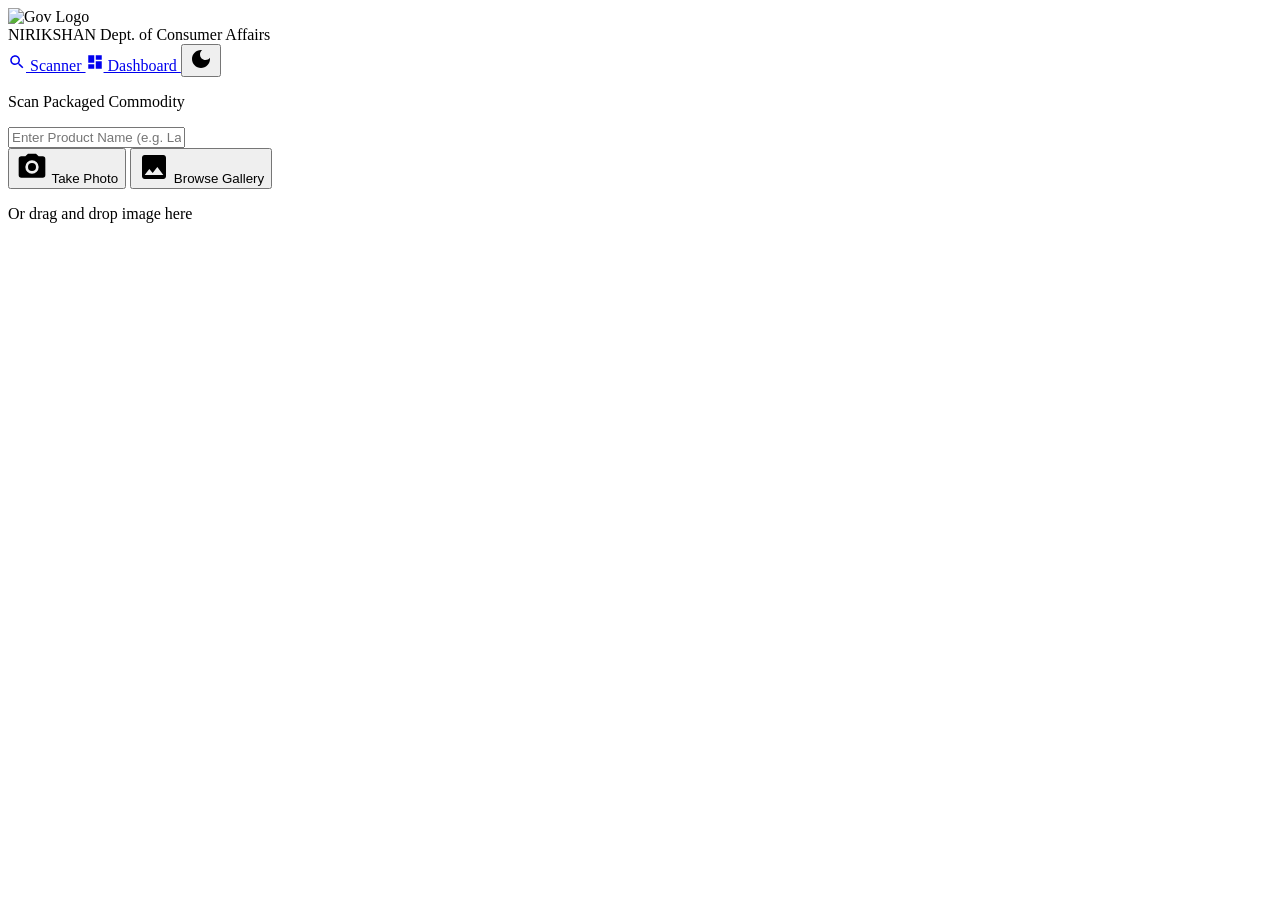
==== web/templates/index.html @ 4156d09a "Update Nirikshan codebase with full working features, mobile support, and dark/light UI" ====
<!DOCTYPE html>
<html lang="en">
<head>
    <meta charset="UTF-8">
    <meta name="viewport" content="width=device-width, initial-scale=1.0">
    <title>NIRIKSHAN - Scanner</title>
    <!-- Favicon -->
    <link rel="icon" type="image/svg+xml" href="data:image/svg+xml,<svg xmlns='http://www.w3.org/2000/svg' viewBox='0 0 24 24'><path fill='%2300f2fe' d='M12 1L3 5v6c0 5.55 3.84 10.74 9 12 5.16-1.26 9-6.45 9-12V5l-9-4zm-2 16l-4-4 1.41-1.41L10 14.17l6.59-6.59L18 9l-8 8z'/></svg>">
    <link rel="stylesheet" href="/static/css/styles.css">
</head>
<body>
    <!-- Abstract Background for Glassmorphism Depth -->
    <div class="bg-animation">
        <div class="blob blob-1"></div>
        <div class="blob blob-2"></div>
    </div>

    <nav class="navbar">
        <div class="brand-container">
            <img src="https://upload.wikimedia.org/wikipedia/commons/5/55/Emblem_of_India.svg" alt="Gov Logo" class="gov-logo">
            <div class="brand-text">
                <span class="brand-title">NIRIKSHAN</span>
                <span class="brand-subtitle">Dept. of Consumer Affairs</span>
            </div>
        </div>
        <div class="nav-links">
            <a href="/" class="active">
                <span class="icon"><svg width="18" height="18" fill="currentColor" viewBox="0 0 24 24"><path d="M15.5 14h-.79l-.28-.27C15.41 12.59 16 11.11 16 9.5 16 5.91 13.09 3 9.5 3S3 5.91 3 9.5 5.91 16 9.5 16c1.61 0 3.09-.59 4.23-1.57l.27.28v.79l5 4.99L20.49 19l-4.99-5zm-6 0C7.01 14 5 11.99 5 9.5S7.01 5 9.5 5 14 7.01 14 9.5 11.99 14 9.5 14z"/></svg></span> Scanner
            </a>
            <a href="/dashboard">
                <span class="icon"><svg width="18" height="18" fill="currentColor" viewBox="0 0 24 24"><path d="M3 13h8V3H3v10zm0 8h8v-6H3v6zm10 0h8V11h-8v10zm0-18v6h8V3h-8z"/></svg></span> Dashboard
            </a>
            <button id="theme-toggle" class="theme-toggle-btn" title="Toggle Theme">
                <svg id="moon-icon" width="24" height="24" fill="currentColor" viewBox="0 0 24 24"><path d="M12 3c-4.97 0-9 4.03-9 9s4.03 9 9 9 9-4.03 9-9c0-.46-.04-.92-.1-1.36-.98 1.37-2.58 2.26-4.4 2.26-3.03 0-5.5-2.47-5.5-5.5 0-1.82.89-3.42 2.26-4.4-.44-.06-.9-.1-1.36-.1z"/></svg>
                <svg id="sun-icon" width="24" height="24" fill="currentColor" viewBox="0 0 24 24" style="display:none;"><path d="M12 7c-2.76 0-5 2.24-5 5s2.24 5 5 5 5-2.24 5-5-2.24-5-5-5zM2 13h2c.55 0 1-.45 1-1s-.45-1-1-1H2c-.55 0-1 .45-1 1s.45 1 1 1zm18 0h2c.55 0 1-.45 1-1s-.45-1-1-1h-2c-.55 0-1 .45-1 1s.45 1 1 1zM11 2v2c0 .55.45 1 1 1s1-.45 1-1V2c0-.55-.45-1-1-1s-1 .45-1 1zm0 18v2c0 .55.45 1 1 1s1-.45 1-1v-2c0-.55-.45-1-1-1s-1 .45-1 1zM5.99 4.58c-.39-.39-1.03-.39-1.41 0-.39.39-.39 1.03 0 1.41l1.06 1.06c.39.39 1.03.39 1.41 0 .39-.39.39-1.03 0-1.41L5.99 4.58zm12.37 12.37c-.39-.39-1.03-.39-1.41 0-.39.39-.39 1.03 0 1.41l1.06 1.06c.39.39 1.03.39 1.41 0 .39-.39.39-1.03 0-1.41l-1.06-1.06zm1.06-10.96c.39-.39.39-1.03 0-1.41-.39-.39-1.03-.39-1.41 0l-1.06 1.06c-.39.39-.39 1.03 0 1.41.39.39 1.03.39 1.41 0l1.06-1.06zM7.05 18.36c.39-.39.39-1.03 0-1.41-.39-.39-1.03-.39-1.41 0l-1.06 1.06c-.39.39-.39 1.03 0 1.41.39.39 1.03.39 1.41 0l1.06-1.06z"/></svg>
            </button>
        </div>
    </nav>
    <script>
        const body = document.body;
        const moon = document.getElementById('moon-icon');
        const sun = document.getElementById('sun-icon');
        if (localStorage.getItem('theme') === 'dark') {
            body.classList.add('dark-mode');
            moon.style.display = 'none'; sun.style.display = 'block';
        }
        document.getElementById('theme-toggle').addEventListener('click', () => {
            body.classList.toggle('dark-mode');
            if (body.classList.contains('dark-mode')) {
                localStorage.setItem('theme', 'dark');
                moon.style.display = 'none'; sun.style.display = 'block';
            } else {
                localStorage.setItem('theme', 'light');
                moon.style.display = 'block'; sun.style.display = 'none';
            }
        });
    </script>

    <div id="toast-container" class="toast-container"></div>

    <main class="container">
        <section class="upload-section">
            <div id="upload-area" class="upload-area glass-panel">
                <p class="upload-title">Scan Packaged Commodity</p>
                
                <div class="custom-name-container">
                    <input type="text" id="custom-filename" class="custom-input" placeholder="Enter Product Name (e.g. Lays 50g) - Optional">
                </div>

                <div class="action-buttons">
                    <button type="button" class="btn primary-btn action-btn" id="camera-btn" title="Take a picture using device camera">
                        <span class="icon"><svg width="32" height="32" fill="currentColor" viewBox="0 0 24 24"><path d="M4 4h3l2-2h6l2 2h3a2 2 0 0 1 2 2v12a2 2 0 0 1-2 2H4a2 2 0 0 1-2-2V6a2 2 0 0 1 2-2zm8 3a5 5 0 1 0 0 10 5 5 0 0 0 0-10zm0 2a3 3 0 1 1 0 6 3 3 0 0 1 0-6z"/></svg></span> Take Photo
                    </button>
                    <button type="button" class="btn secondary-btn action-btn" id="gallery-btn" title="Upload from your device storage">
                        <span class="icon"><svg width="32" height="32" fill="currentColor" viewBox="0 0 24 24"><path d="M21 19V5c0-1.1-.9-2-2-2H5c-1.1 0-2 .9-2 2v14c0 1.1.9 2 2 2h14c1.1 0 2-.9 2-2zM8.5 13.5l2.5 3.01L14.5 12l4.5 6H5l3.5-4.5z"/></svg></span> Browse Gallery
                    </button>
                </div>
                <p class="drag-text">Or drag and drop image here</p>
                <!-- capture="environment" forces the rear camera on mobile -->
                <input type="file" id="camera-input" accept="image/*" capture="environment" hidden>
                <input type="file" id="gallery-input" accept=".jpg, .jpeg, .png, .webp" hidden>
            </div>
        </section>

        <section class="preview-section glass-panel" id="preview-section" style="display: none; padding: 2rem;">
            <h3>Preview</h3>
            <img id="preview-img" src="" alt="Preview">
            <br>
            <button type="button" class="btn success-btn" id="scan-btn">Scan for Compliance</button>
        </section>

        <section class="loader-section glass-panel" id="loader-section" style="display: none; padding: 3rem; margin-top: 2rem;">
            <div class="spinner"></div>
            <p>Analyzing packaging label...</p>
        </section>

        <section class="results-section glass-panel" id="results-section" style="display: none; padding: 3rem; margin-top: 2rem;">
            <h3>Scan Results</h3>
            <div id="status-badge" class="badge"></div>
            
            <div class="stats-grid">
                <div class="stat-card">
                    <h4>Rules Checked</h4>
                    <span id="rules-checked">0</span>
                </div>
                <div class="stat-card success-card">
                    <h4>Passed</h4>
                    <span id="rules-passed">0</span>
                </div>
                <div class="stat-card error-card">
                    <h4>Failed</h4>
                    <span id="rules-failed">0</span>
                </div>
            </div>

            <h4>Detailed Rules</h4>
            <table class="results-table">
                <thead>
                    <tr>
                        <th>Rule ID</th>
                        <th>Rule Name</th>
                        <th>Status</th>
                    </tr>
                </thead>
                <tbody id="rules-tbody"></tbody>
            </table>

            <h4>Violations</h4>
            <div id="violations-list" class="violations-list"></div>

            <div class="report-links">
                <a id="pdf-link" href="#" class="btn primary-btn" target="_blank">Download PDF Report</a>
                <a id="evidence-link" href="#" class="btn primary-btn" target="_blank">View Evidence</a>
            </div>
        </section>
    </main>

    <script src="/static/js/scanner.js"></script>
</body>
</html>
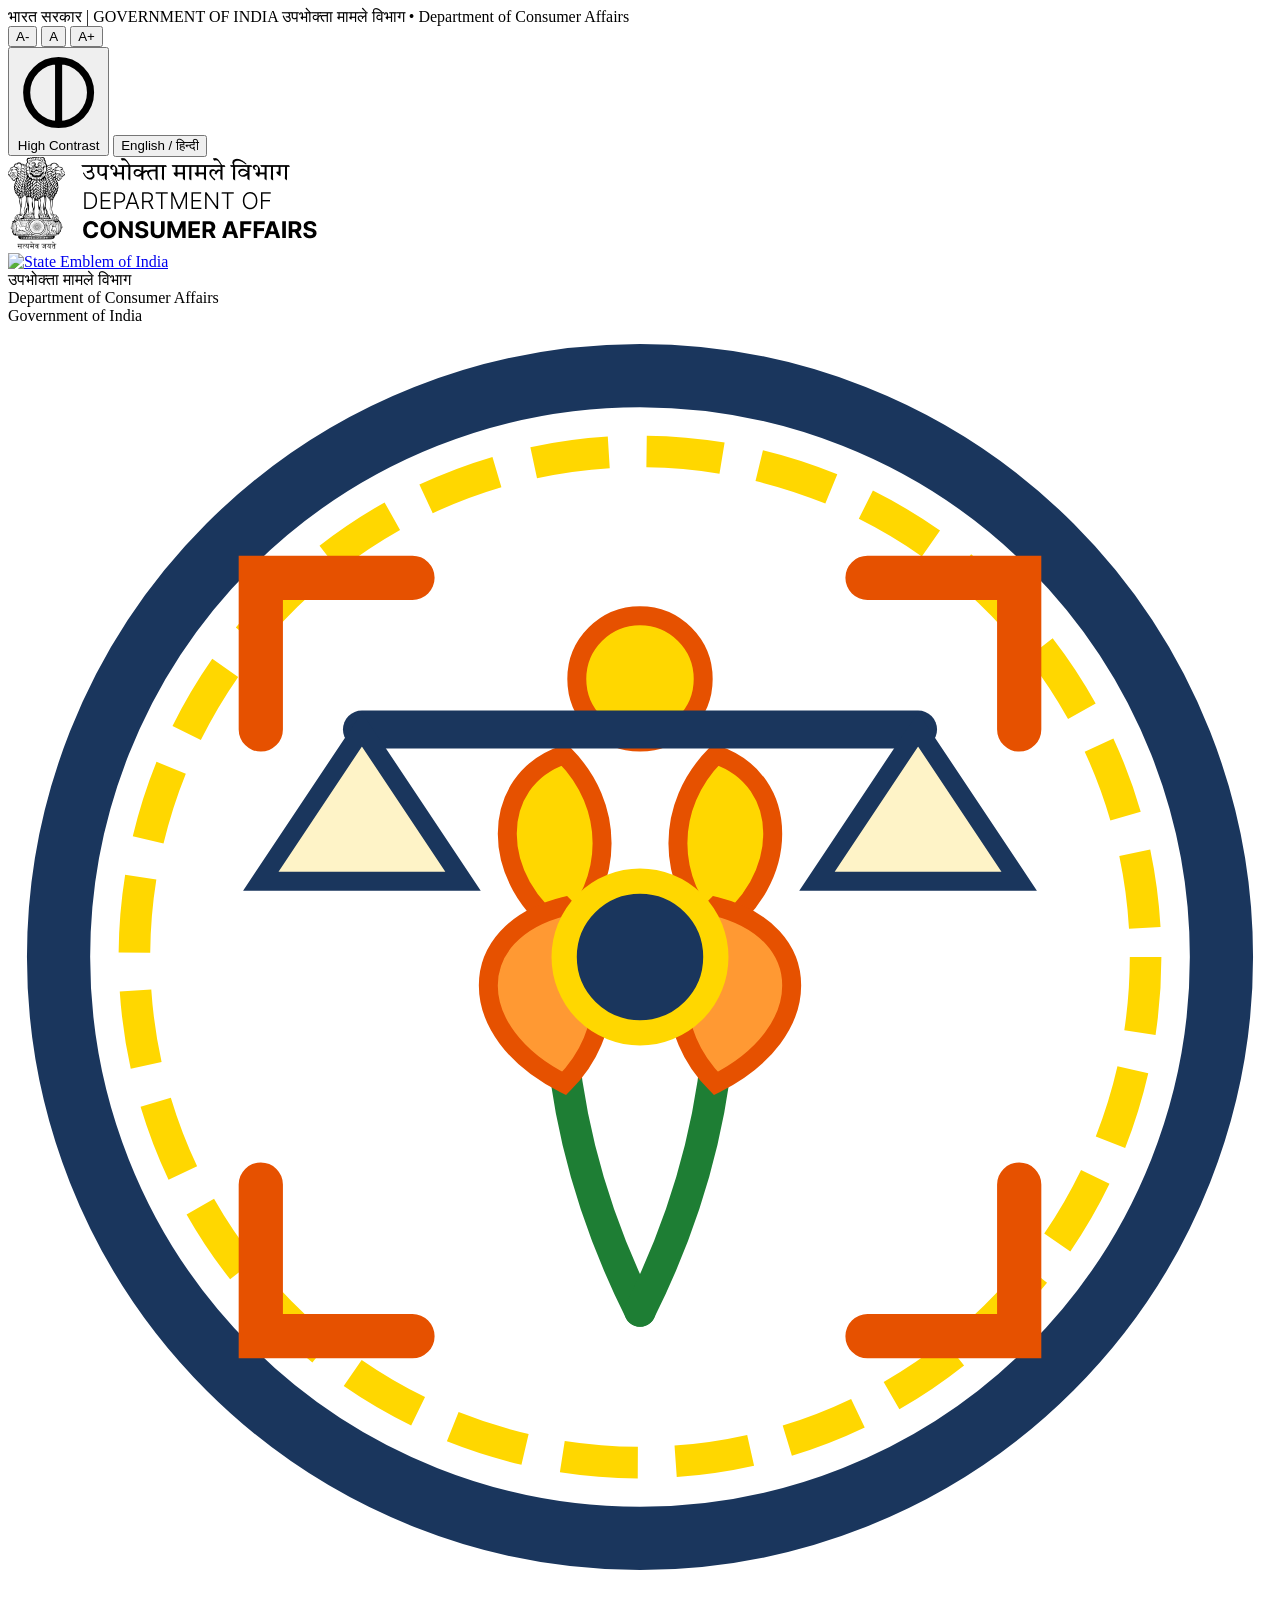
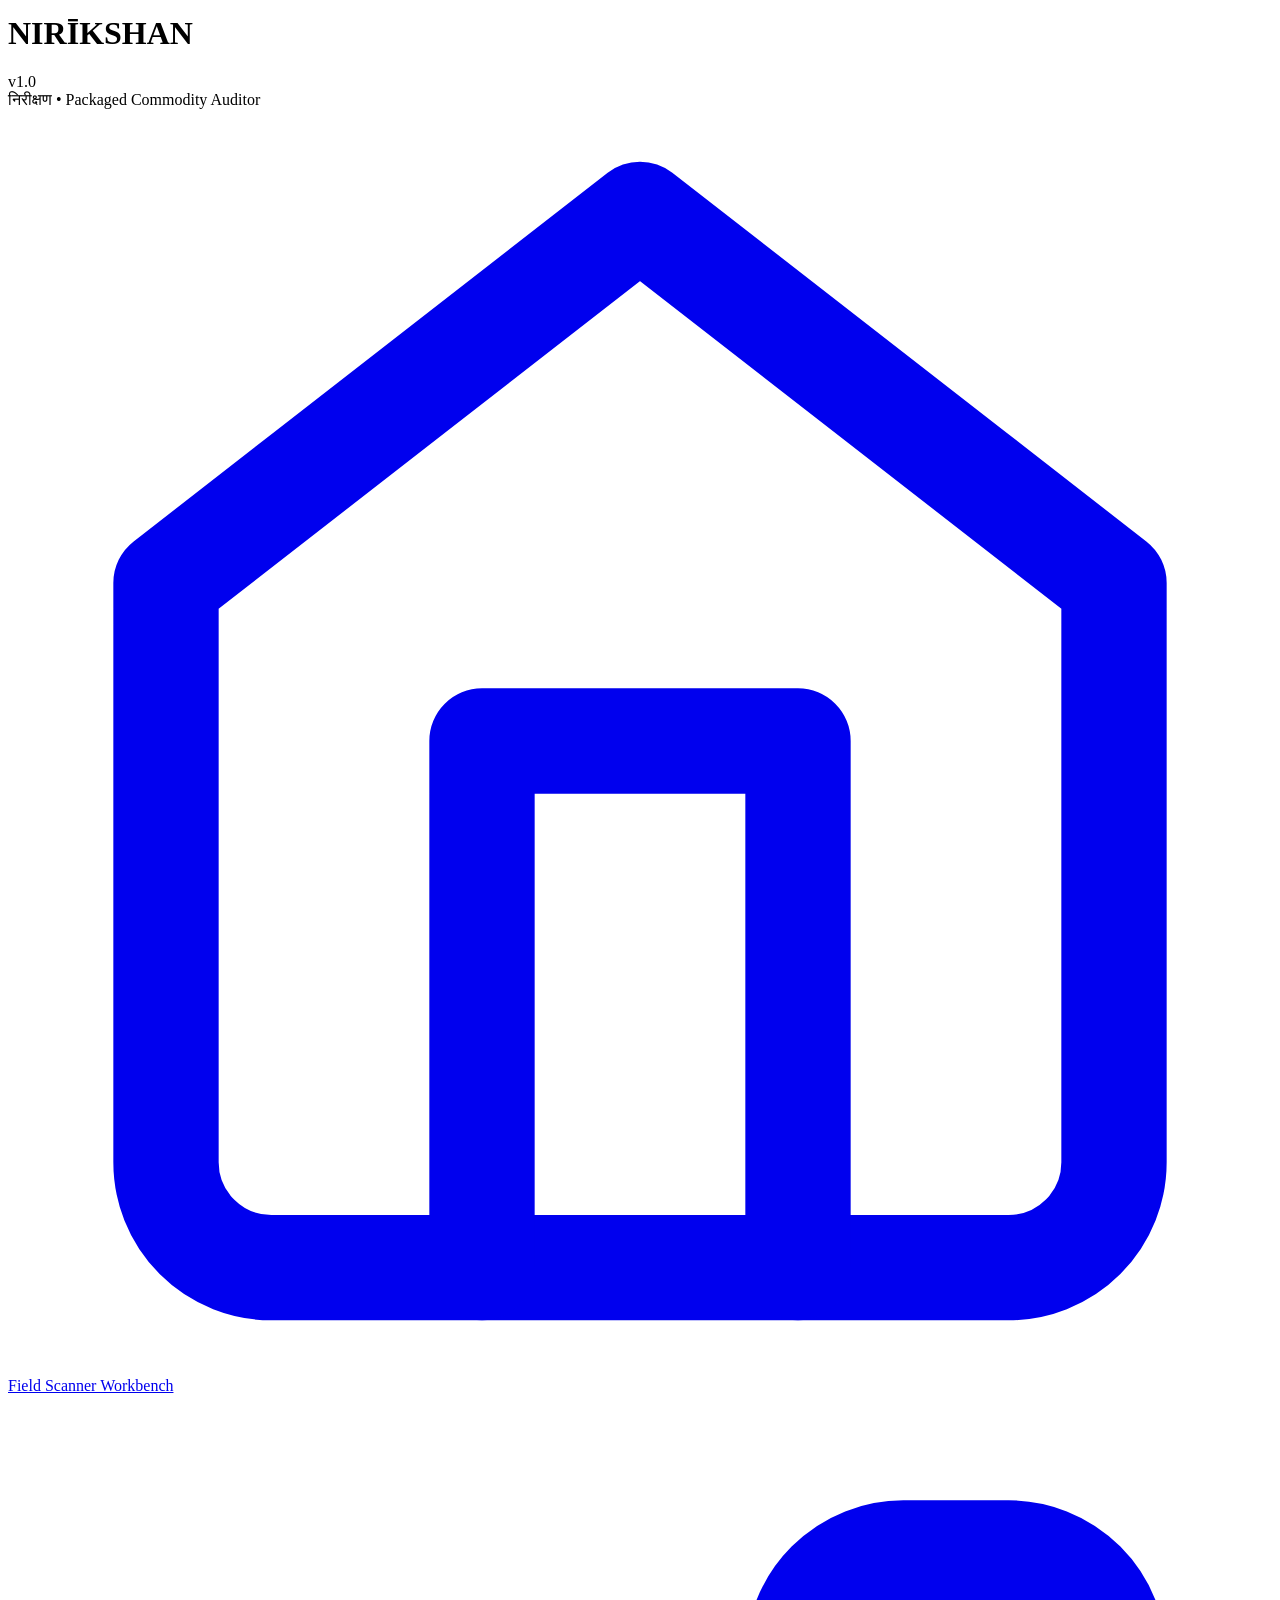
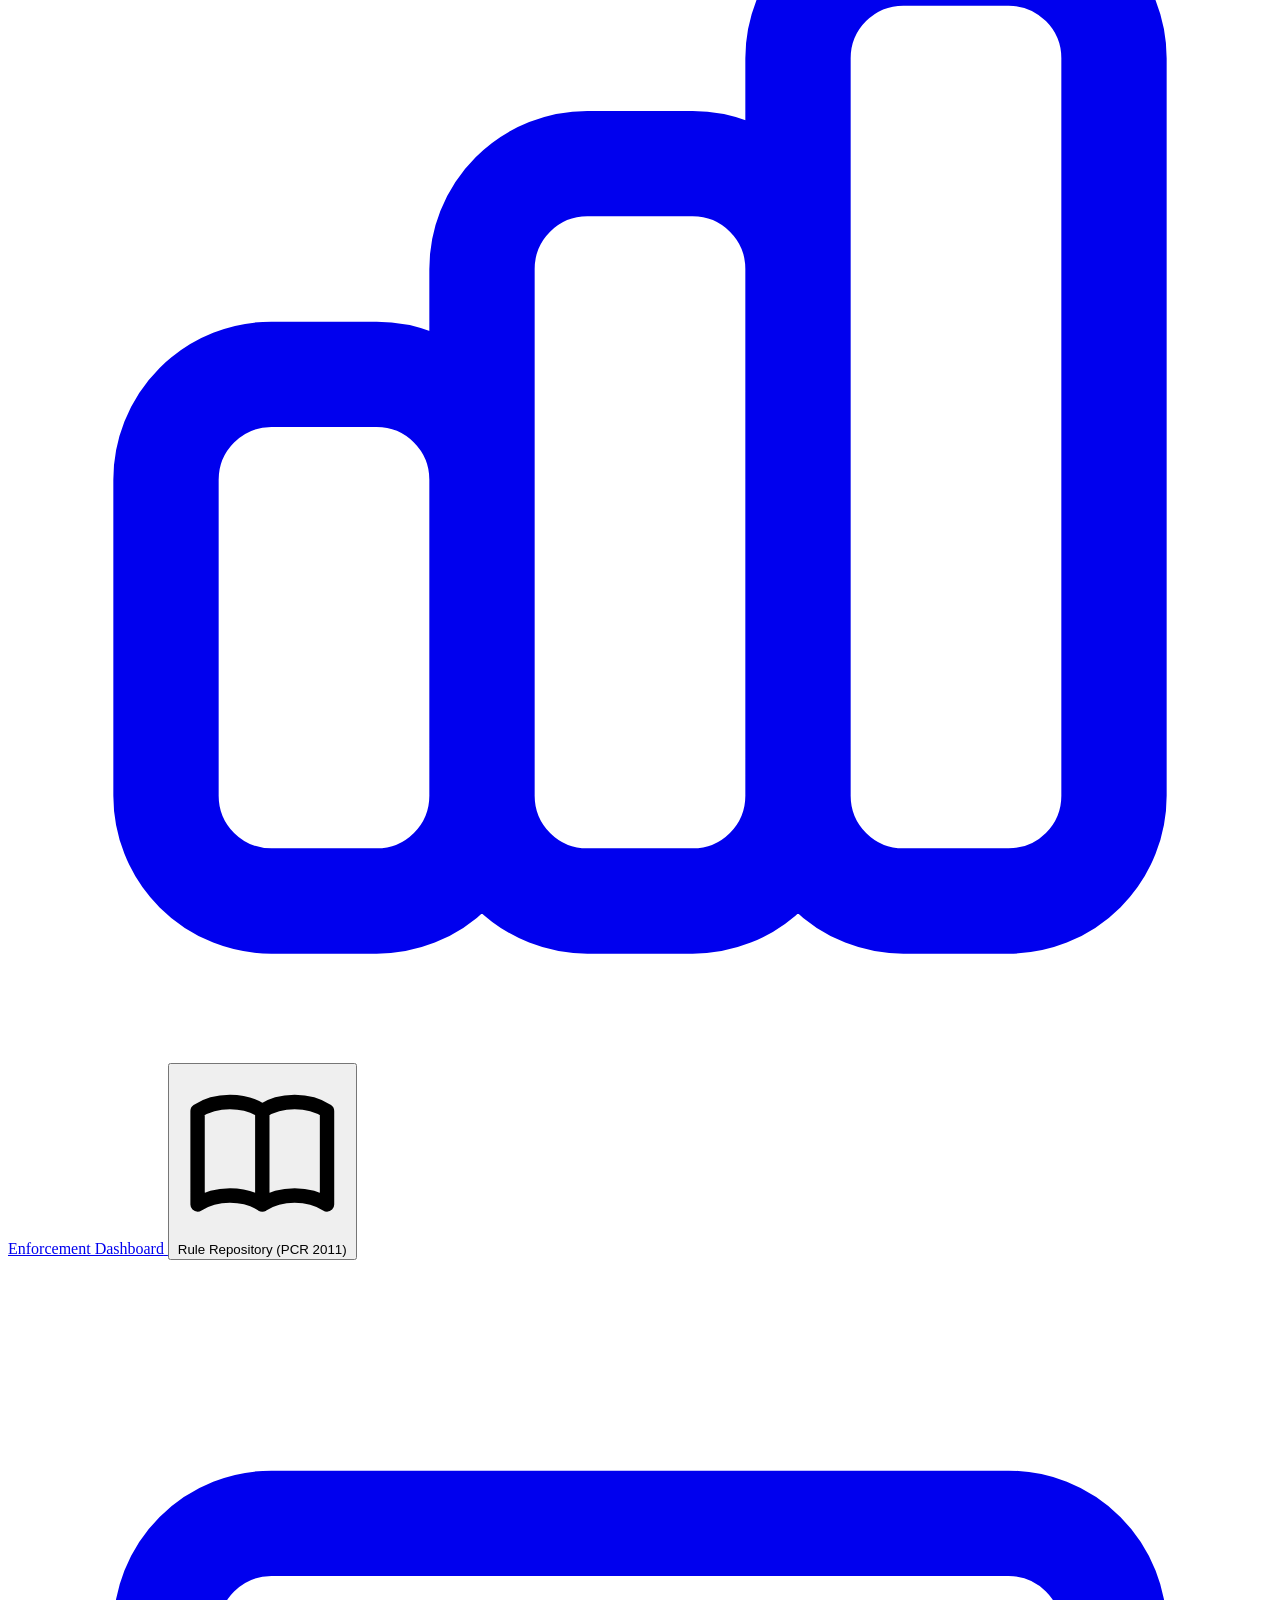
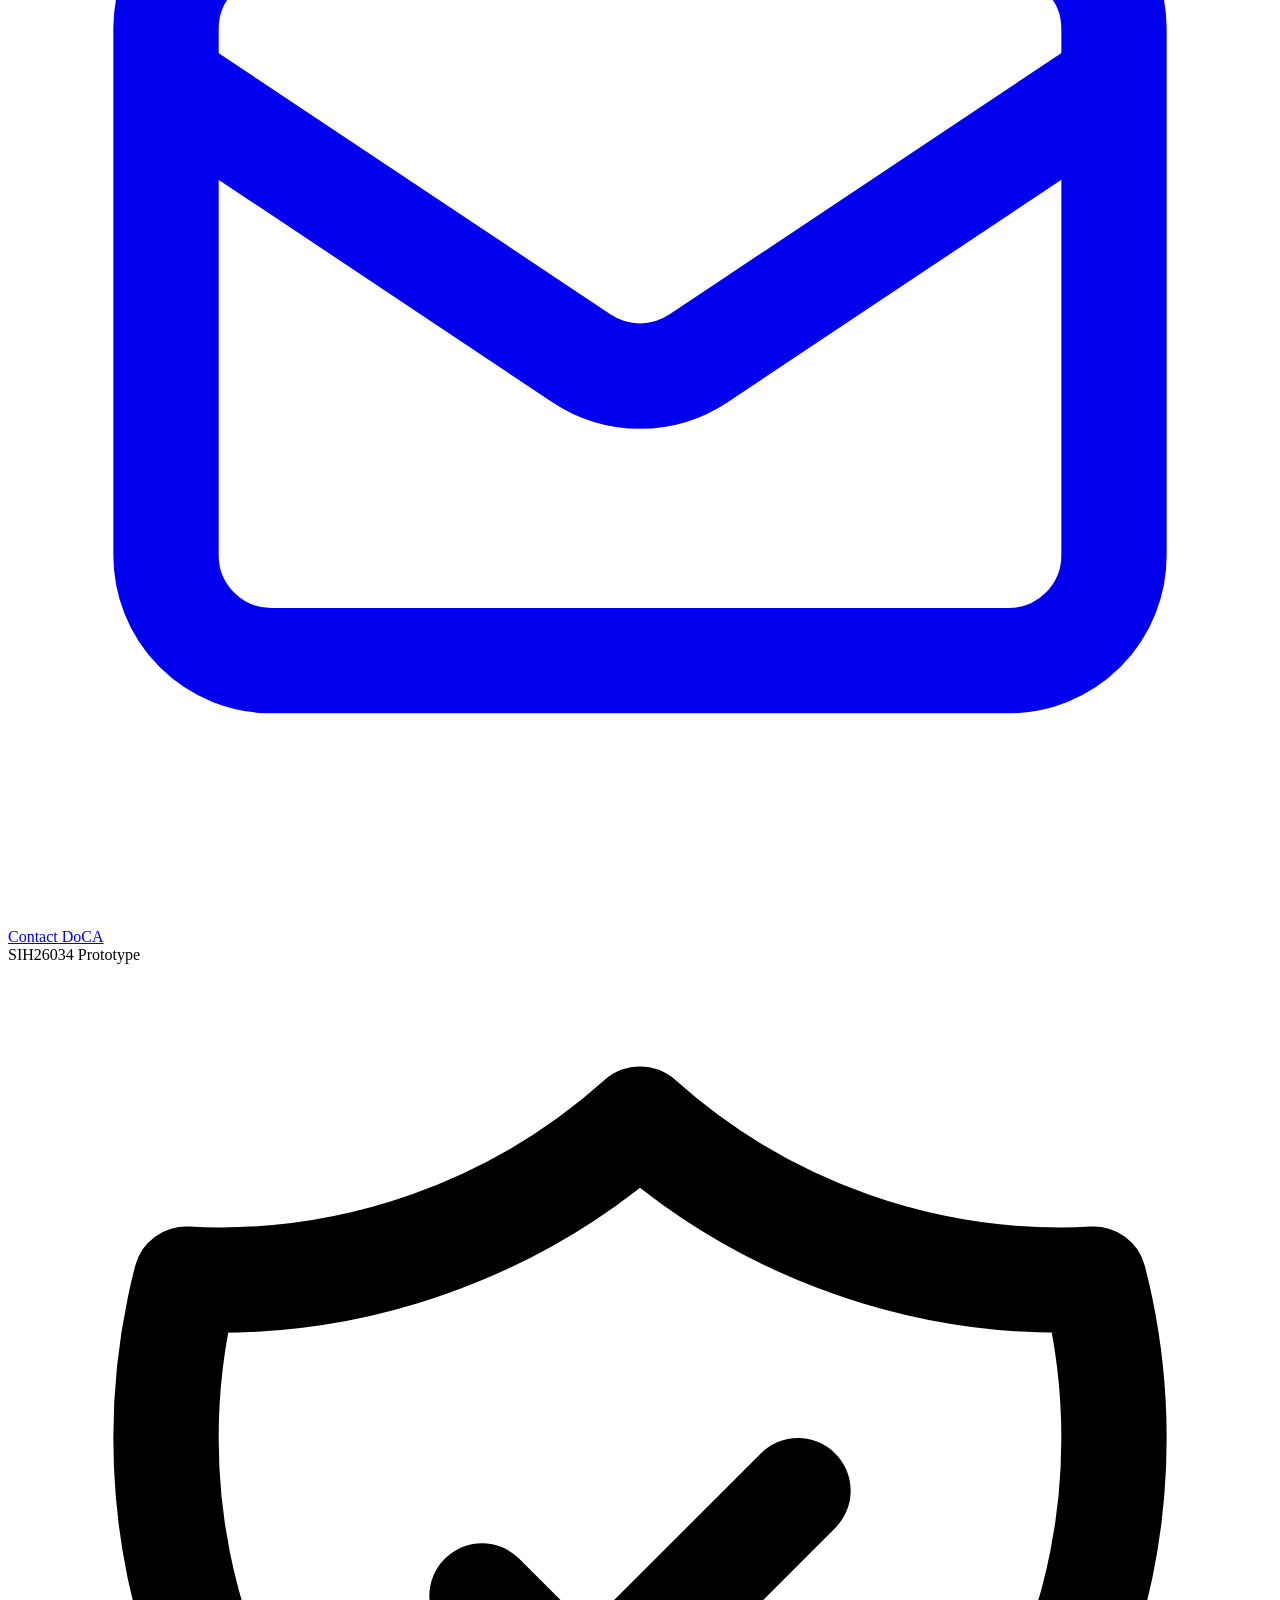
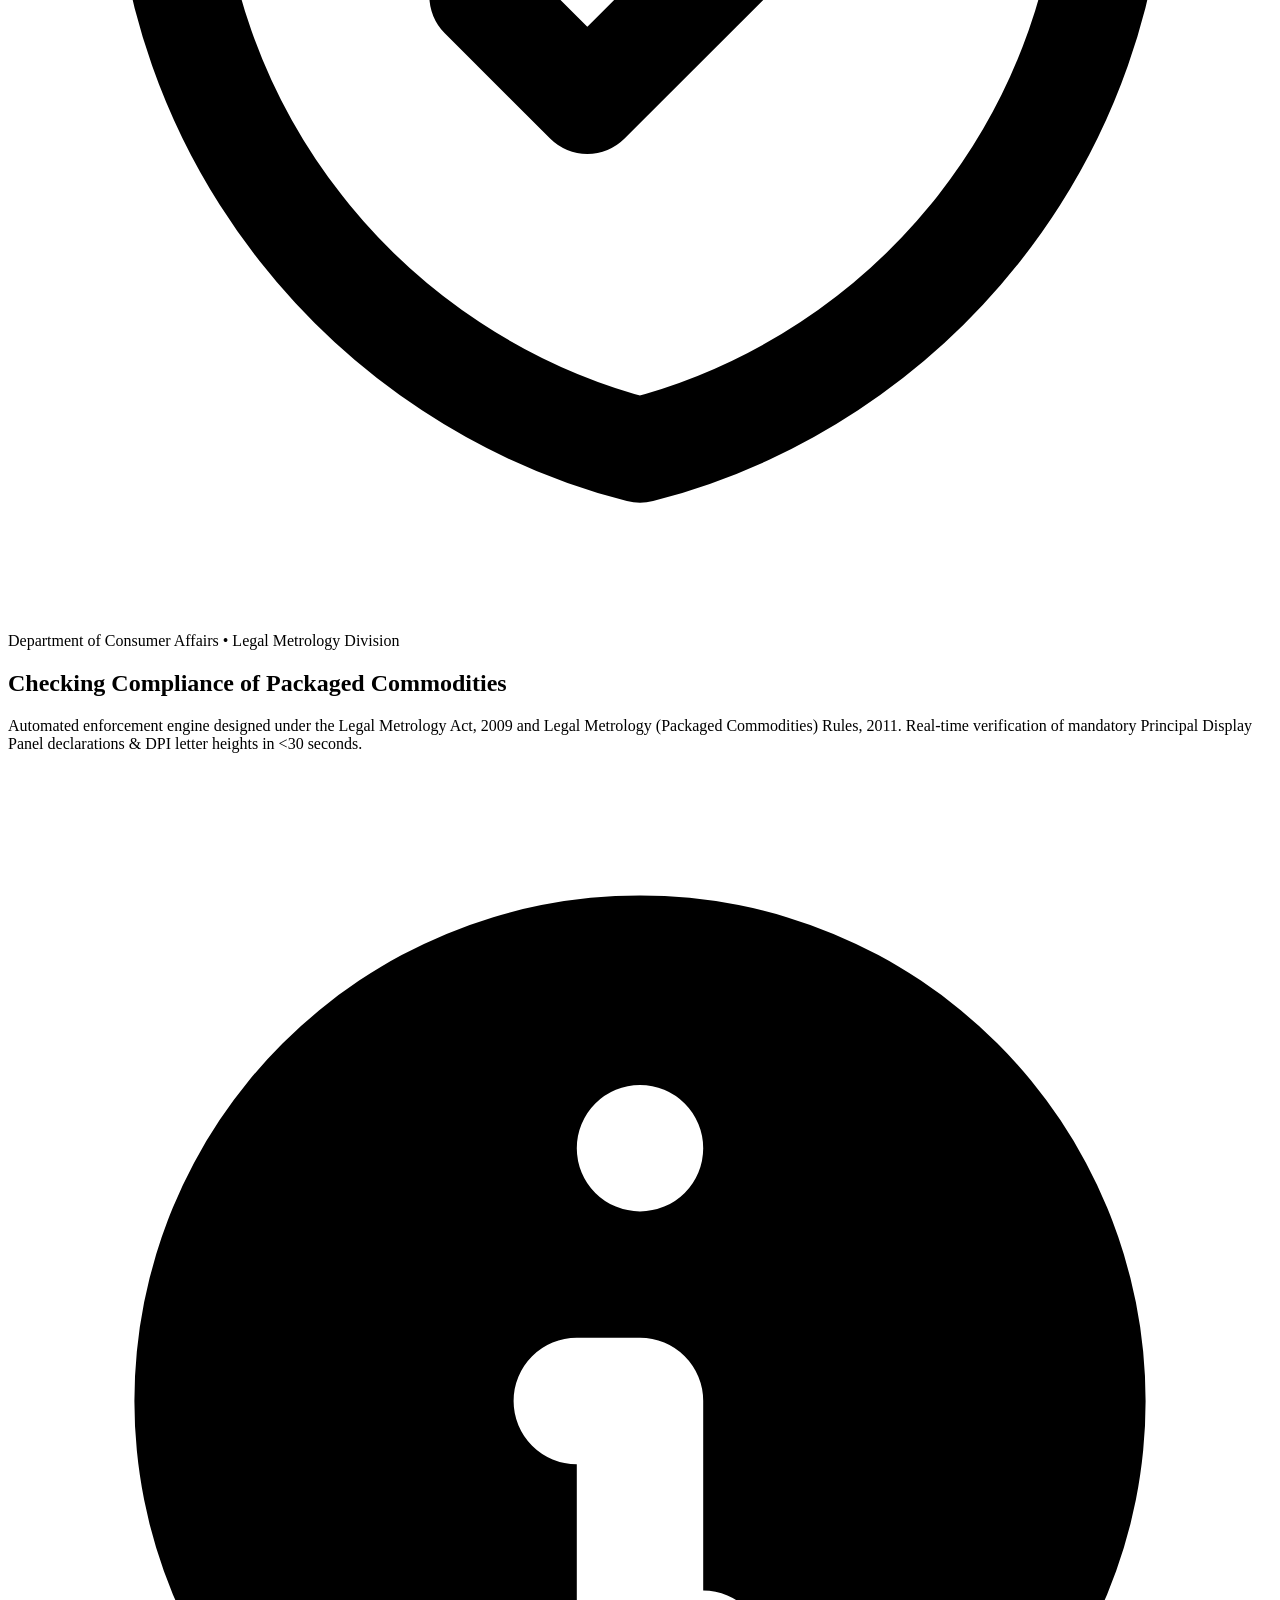
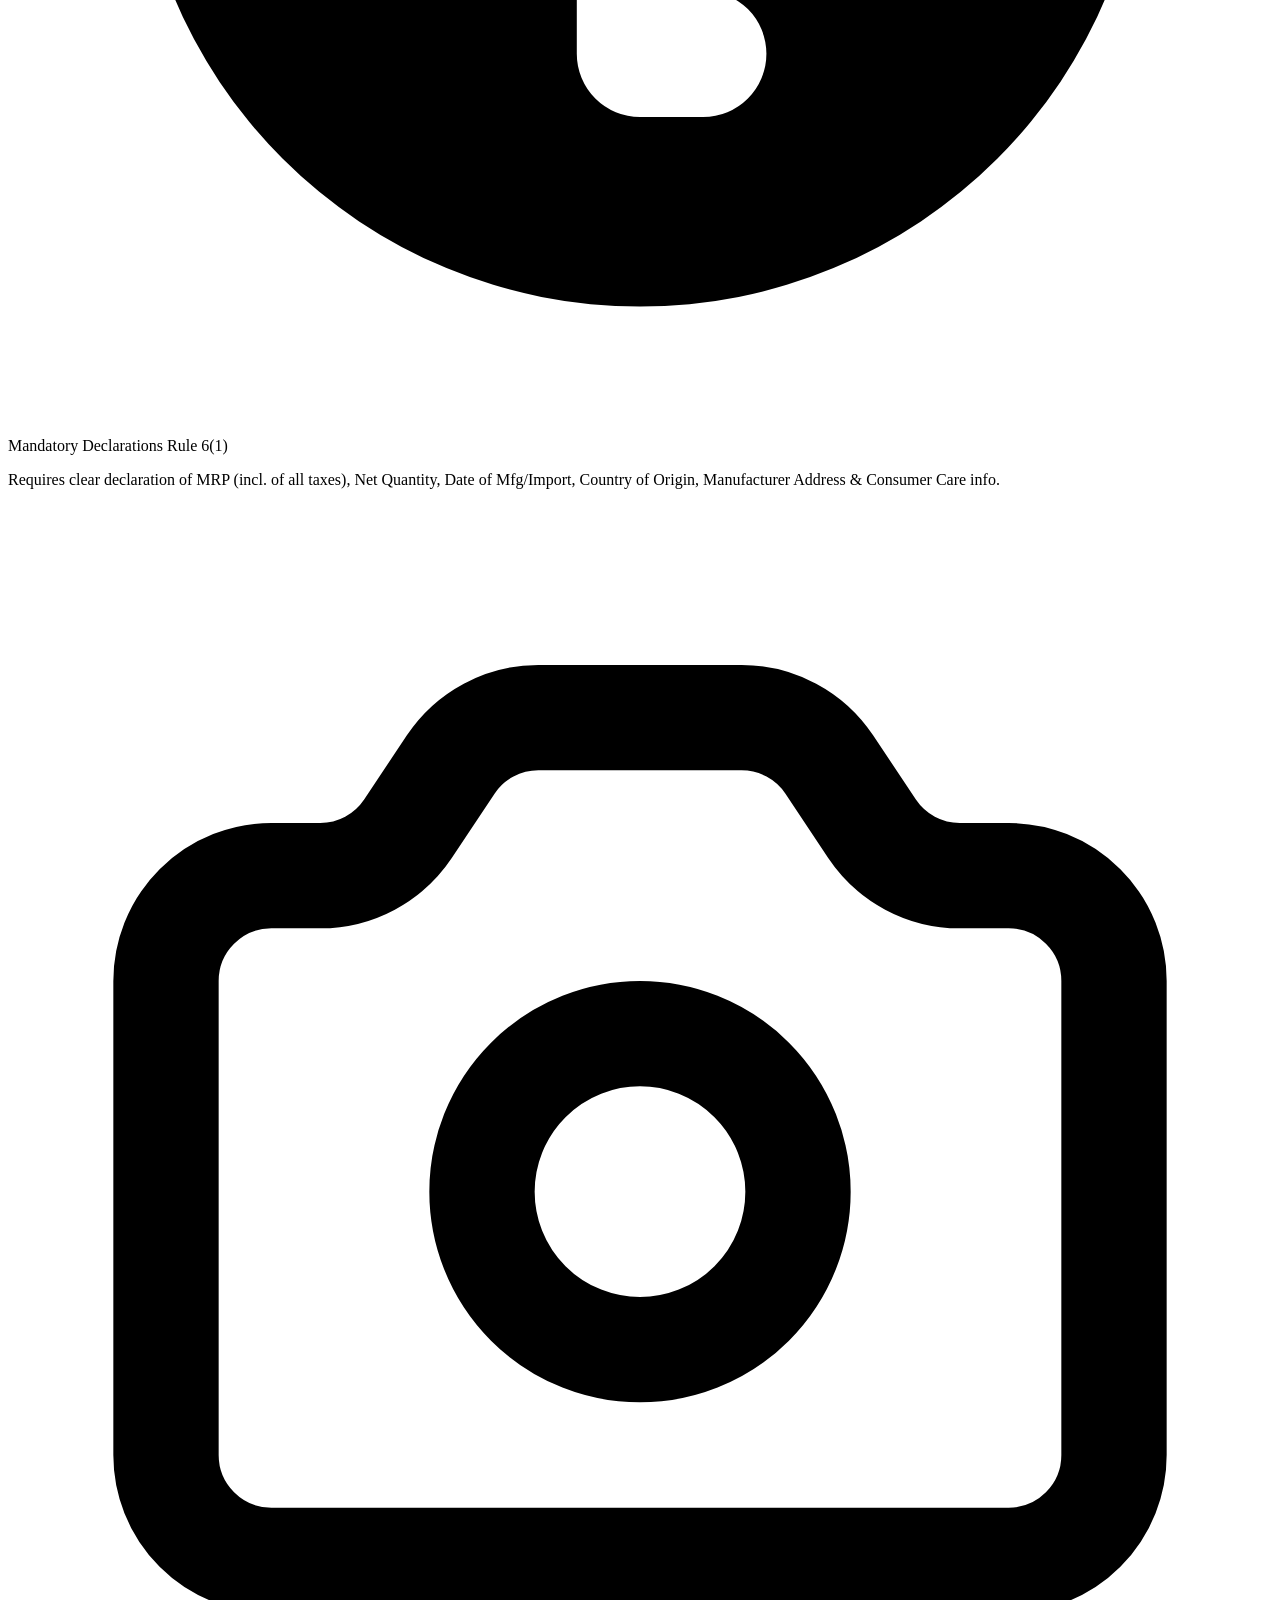
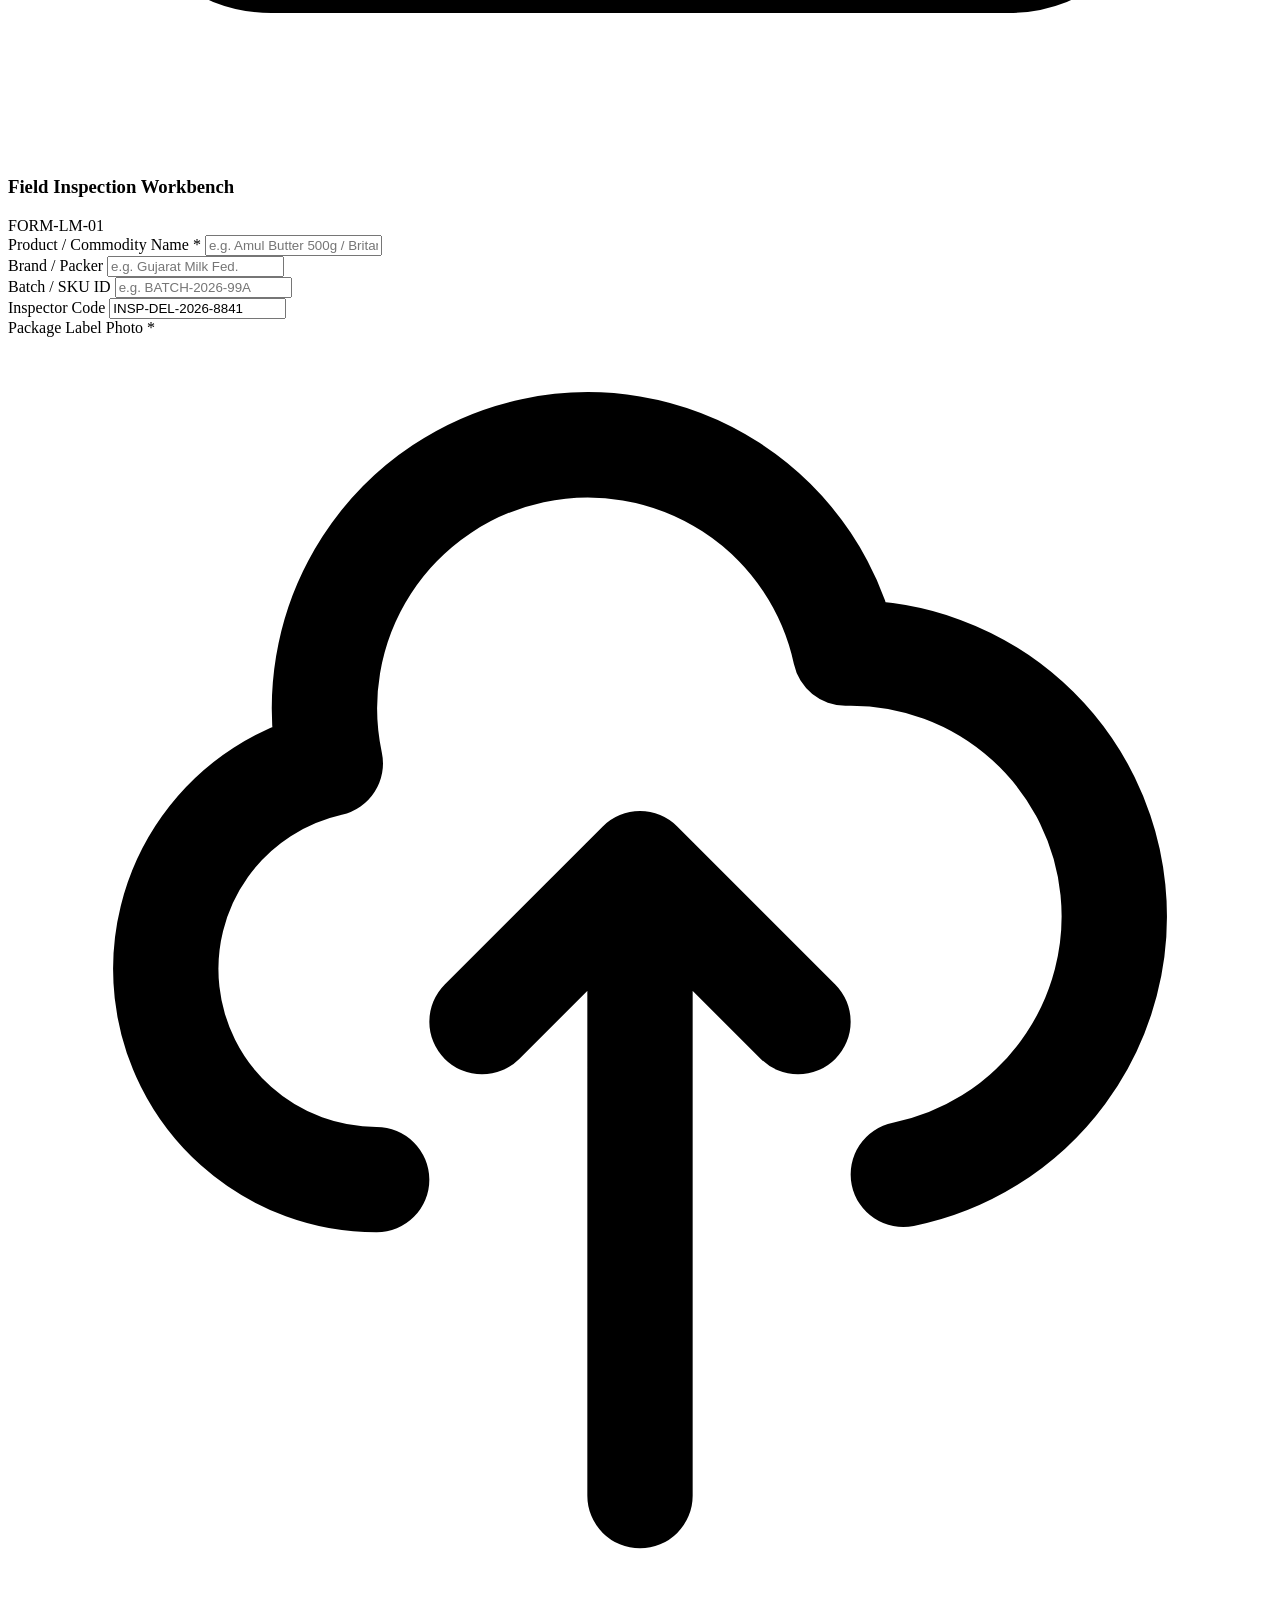
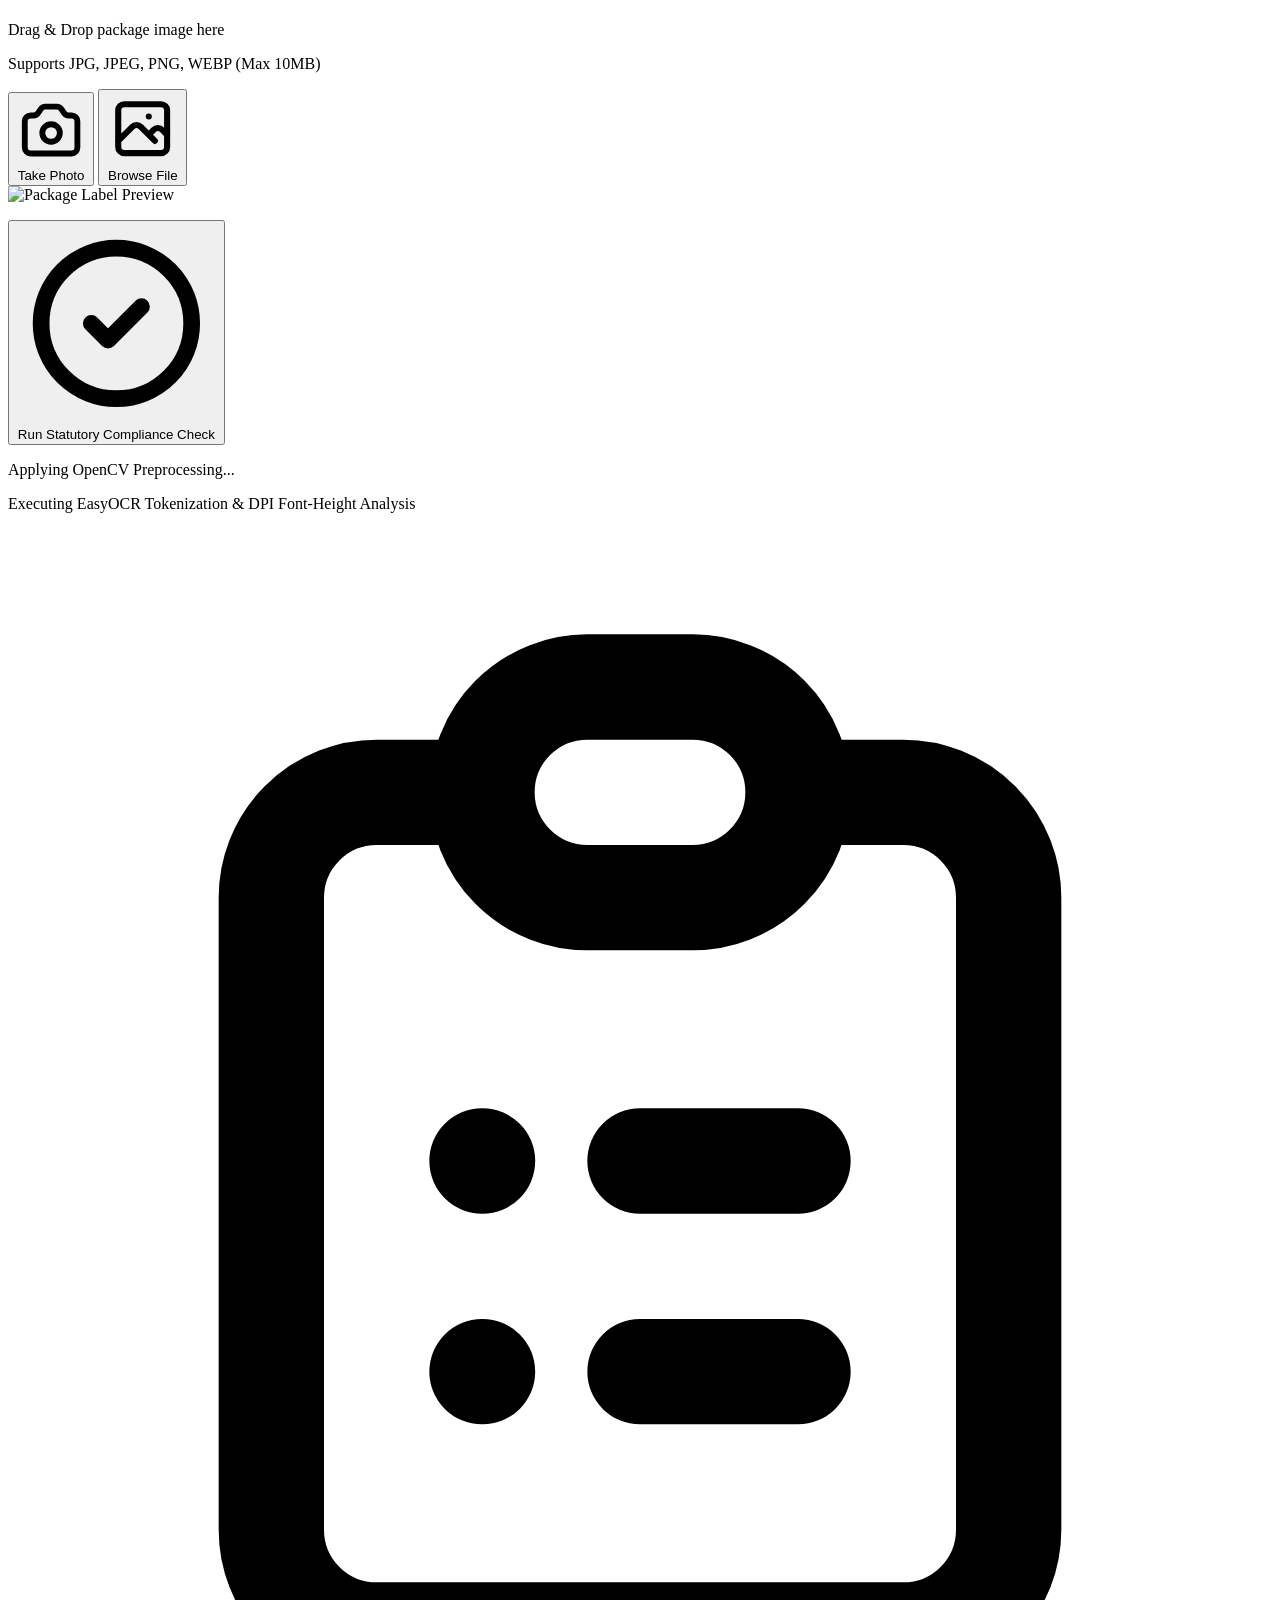
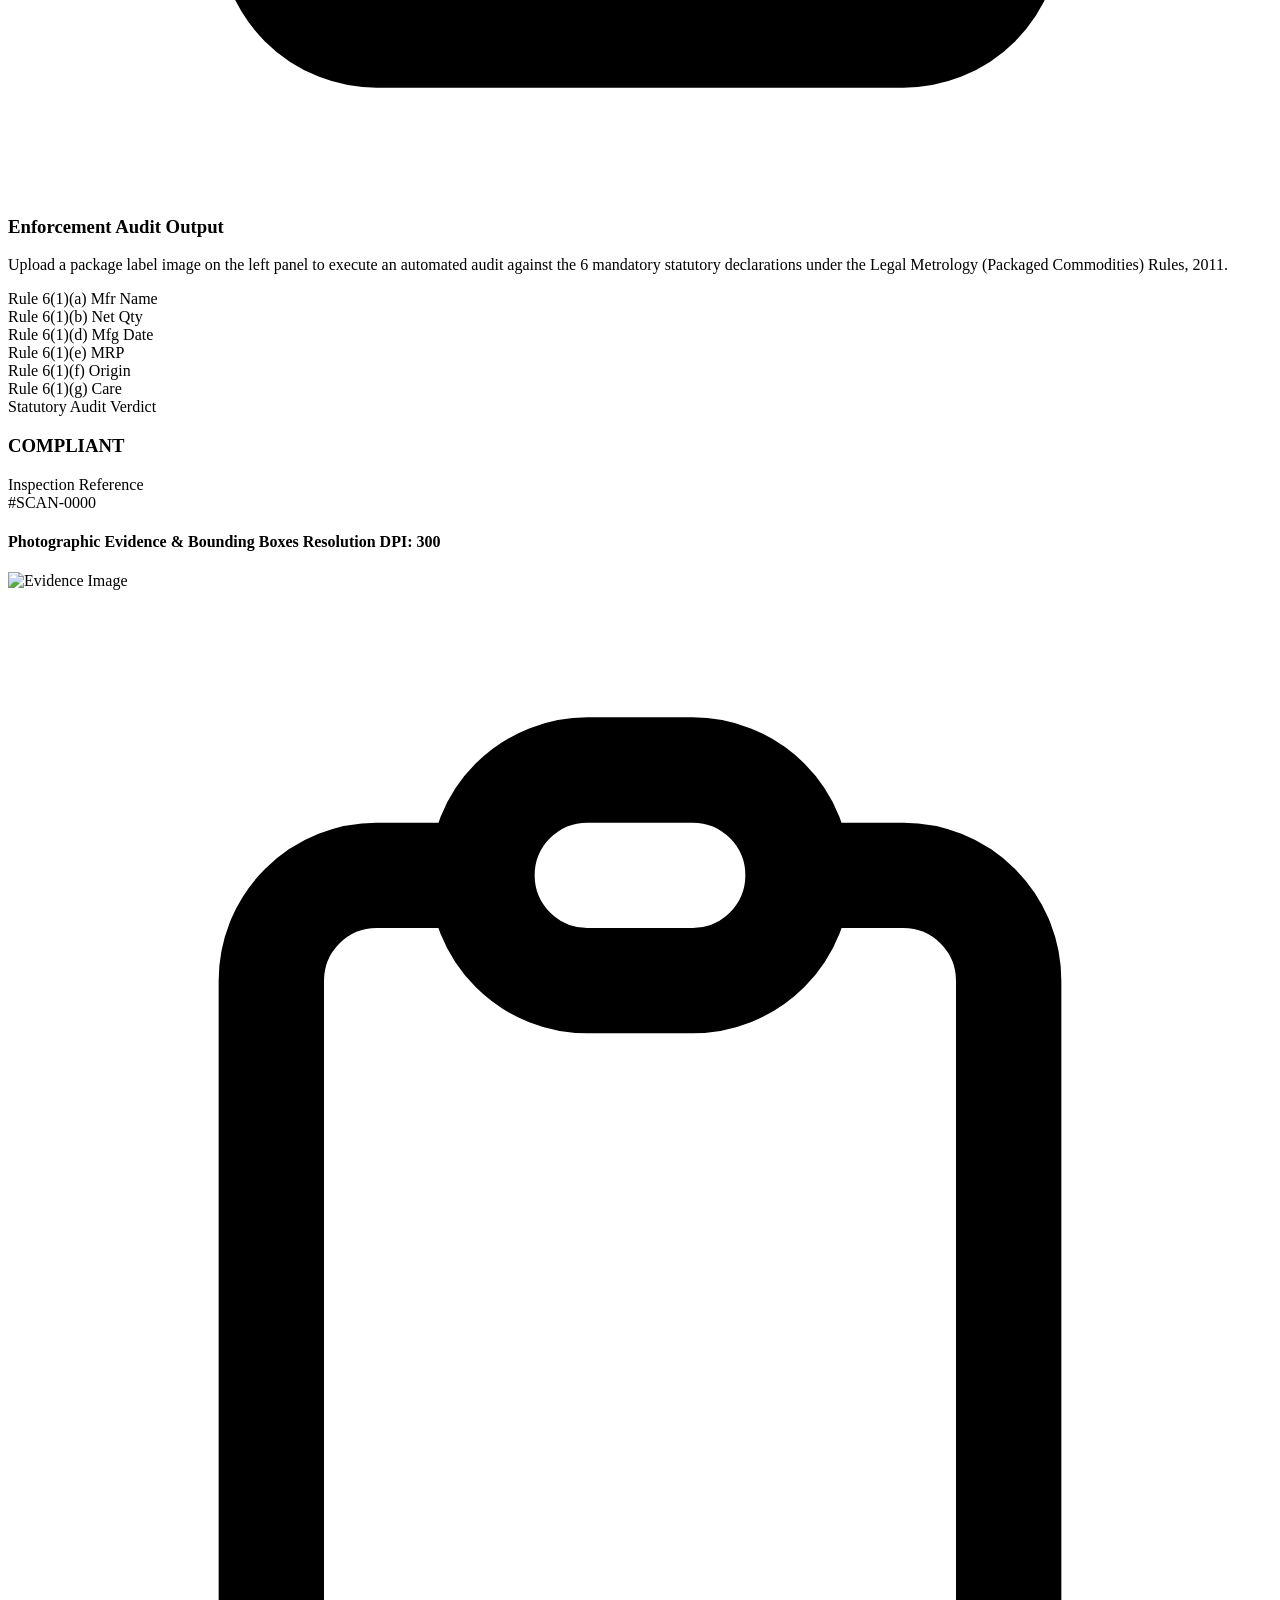
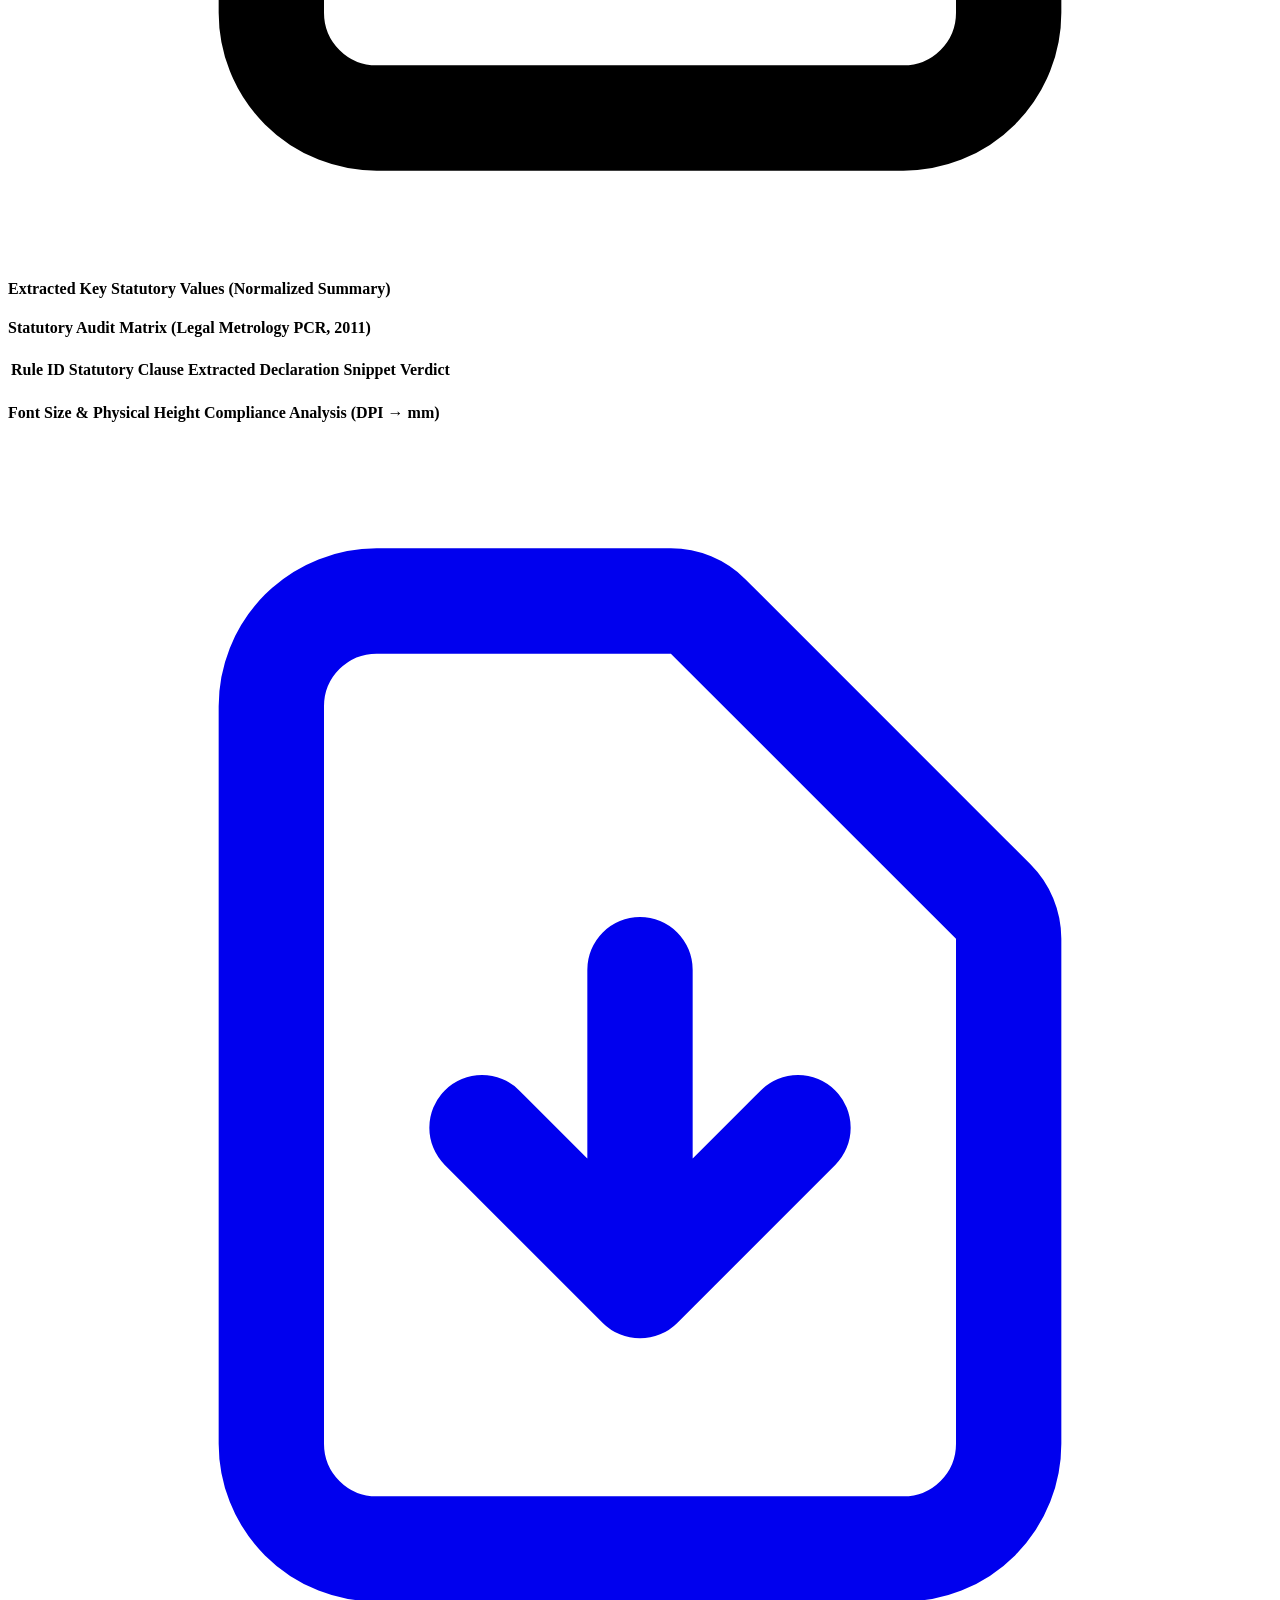
==== commit 9cfcfe16: "feat: DoCA government UI, CUDA GPU acceleration, dot-matrix OCR enhancement, and structured statutor" ====
--- a/web/templates/index.html
+++ b/web/templates/index.html
@@ -3,138 +3,565 @@
 <head>
     <meta charset="UTF-8">
     <meta name="viewport" content="width=device-width, initial-scale=1.0">
-    <title>NIRIKSHAN - Scanner</title>
+    <title>Nirīkshan (निरीक्षण) — Checking Compliance of Packaged Commodities</title>
     <!-- Favicon -->
-    <link rel="icon" type="image/svg+xml" href="data:image/svg+xml,<svg xmlns='http://www.w3.org/2000/svg' viewBox='0 0 24 24'><path fill='%2300f2fe' d='M12 1L3 5v6c0 5.55 3.84 10.74 9 12 5.16-1.26 9-6.45 9-12V5l-9-4zm-2 16l-4-4 1.41-1.41L10 14.17l6.59-6.59L18 9l-8 8z'/></svg>">
+    <link rel="icon" type="image/png" href="/assets/Logo.png">
+    <!-- Tailwind CSS via CDN -->
+    <script src="https://cdn.tailwindcss.com"></script>
     <link rel="stylesheet" href="/static/css/styles.css">
 </head>
-<body>
-    <!-- Abstract Background for Glassmorphism Depth -->
-    <div class="bg-animation">
-        <div class="blob blob-1"></div>
-        <div class="blob blob-2"></div>
+<body class="font-sans antialiased bg-[#F8FAFC] text-[#1E293B]">
+
+    <!-- ==========================================================================
+         1. GLOBAL MULTI-TIER HEADER (Clean, Professional, Highly Responsive)
+         ========================================================================== -->
+    
+    <!-- Tier 1: Topmost Accessibility Bar (Solid Dark Slate #0F172A) -->
+    <header class="top-utility-bar px-4 py-1.5 text-xs font-semibold no-print bg-[#0F172A] text-white">
+        <div class="max-w-7xl mx-auto flex flex-wrap justify-between items-center gap-2">
+            <div class="flex items-center gap-3 text-gray-200">
+                <span class="tracking-wide font-bold text-[#FFD700]">भारत सरकार</span>
+                <span class="text-gray-400">|</span>
+                <span class="tracking-wide">GOVERNMENT OF INDIA</span>
+                <span class="hidden md:inline border-l border-gray-700 h-3"></span>
+                <span class="hidden md:inline text-gray-300">उपभोक्ता मामले विभाग • Department of Consumer Affairs</span>
+            </div>
+            <div class="flex items-center gap-3">
+                <!-- Text Size Controls -->
+                <div class="flex items-center bg-gray-900 rounded border border-gray-700 px-1">
+                    <button onclick="setFontSize('sm')" class="px-1.5 py-0.5 hover:text-[#FFD700]" title="Decrease Text Size">A-</button>
+                    <button onclick="setFontSize('md')" class="px-1.5 py-0.5 hover:text-[#FFD700]" title="Reset Text Size">A</button>
+                    <button onclick="setFontSize('lg')" class="px-1.5 py-0.5 hover:text-[#FFD700]" title="Increase Text Size">A+</button>
+                </div>
+                <!-- High Contrast Toggle -->
+                <button onclick="toggleHighContrast()" class="flex items-center gap-1 bg-gray-900 border border-gray-700 px-2 py-0.5 rounded hover:text-[#FFD700]" title="Toggle High Contrast">
+                    <svg class="w-3.5 h-3.5" fill="none" stroke="currentColor" viewBox="0 0 24 24"><path stroke-linecap="round" stroke-linejoin="round" stroke-width="2" d="M12 3v18m0-18a9 9 0 000 18M12 3a9 9 0 010 18"/></svg>
+                    <span class="hidden sm:inline">High Contrast</span>
+                </button>
+                <!-- Language Toggle -->
+                <button id="lang-btn" onclick="toggleLanguage()" class="bg-[#1A365D] border border-blue-400 text-white px-2 py-0.5 rounded font-bold hover:bg-blue-900 text-[11px]">
+                    English / हिन्दी
+                </button>
+            </div>
+        </div>
+    </header>
+
+    <!-- Tier 2: Main Institutional Header (Clean White Bar) -->
+    <div class="bg-white border-b-2 border-gray-200 py-3.5 px-4 md:px-8 shadow-sm no-print">
+        <div class="max-w-7xl mx-auto flex flex-col sm:flex-row justify-between items-center gap-4">
+            
+            <!-- LEFT: Official Department of Consumer Affairs & State Emblem -->
+            <div class="flex items-center gap-3 sm:gap-4 flex-shrink-0">
+                <a href="https://doca.gov.in" target="_blank" rel="noopener noreferrer" 
+                   class="flex items-center gap-3 group" title="Visit Official Department of Consumer Affairs Portal (doca.gov.in)">
+                    <img src="/assets/Logo.png" alt="Department of Consumer Affairs Official Seal" 
+                         class="h-12 sm:h-14 md:h-16 w-auto animated-top-logo flex-shrink-0 transition transform group-hover:scale-105" />
+                    <div class="h-10 border-l-2 border-gray-300"></div>
+                    <img src="https://upload.wikimedia.org/wikipedia/commons/5/55/Emblem_of_India.svg" alt="State Emblem of India" 
+                         class="h-10 sm:h-12 w-auto flex-shrink-0" />
+                </a>
+                <div class="text-left leading-tight hidden sm:block">
+                    <div class="text-xs font-black text-[#1A365D] tracking-wider uppercase">उपभोक्ता मामले विभाग</div>
+                    <div class="text-[11px] font-bold text-gray-800">Department of Consumer Affairs</div>
+                    <div class="text-[10px] text-gray-500 font-semibold">Government of India</div>
+                </div>
+            </div>
+
+            <!-- RIGHT: NIRIKSHAN Core Application Identity -->
+            <div class="flex items-center gap-3 sm:gap-4 flex-shrink-0">
+                <!-- Animated SVG Emblem -->
+                <div class="relative p-1 bg-gradient-to-tr from-[#1A365D] via-[#FFD700] to-[#E65100] rounded-full shadow-md ring-2 ring-yellow-400/30 flex-shrink-0">
+                    <svg class="h-11 w-11 sm:h-13 sm:w-13 md:h-14 md:w-14 bg-white rounded-full p-1" viewBox="0 0 100 100" fill="none" xmlns="http://www.w3.org/2000/svg">
+                        <circle cx="50" cy="50" r="46" stroke="#1A365D" stroke-width="5" fill="#FFFFFF" />
+                        <circle cx="50" cy="50" r="40" stroke="#FFD700" stroke-width="2.5" stroke-dasharray="6 3" class="svg-animated-ring" />
+                        <g class="svg-animated-reticle">
+                            <path d="M 20 32 L 20 20 L 32 20" stroke="#E65100" stroke-width="3.5" stroke-linecap="round" />
+                            <path d="M 80 32 L 80 20 L 68 20" stroke="#E65100" stroke-width="3.5" stroke-linecap="round" />
+                            <path d="M 20 68 L 20 80 L 32 80" stroke="#E65100" stroke-width="3.5" stroke-linecap="round" />
+                            <path d="M 80 68 L 80 80 L 68 80" stroke="#E65100" stroke-width="3.5" stroke-linecap="round" />
+                        </g>
+                        <path d="M 50 78 Q 42 62 44 45" stroke="#1E7E34" stroke-width="2.5" stroke-linecap="round" fill="none" />
+                        <path d="M 50 78 Q 58 62 56 45" stroke="#1E7E34" stroke-width="2.5" stroke-linecap="round" fill="none" />
+                        <path d="M 44 48 C 38 44 38 36 44 34 C 48 38 48 44 44 48 Z" fill="#FFD700" stroke="#E65100" stroke-width="1.5" />
+                        <path d="M 56 48 C 62 44 62 36 56 34 C 52 38 52 44 56 48 Z" fill="#FFD700" stroke="#E65100" stroke-width="1.5" />
+                        <path d="M 44 60 C 36 56 36 48 44 46 C 48 50 48 56 44 60 Z" fill="#FF9933" stroke="#E65100" stroke-width="1.5" />
+                        <path d="M 56 60 C 64 56 64 48 56 46 C 52 50 52 56 56 60 Z" fill="#FF9933" stroke="#E65100" stroke-width="1.5" />
+                        <circle cx="50" cy="28" r="5" fill="#FFD700" stroke="#E65100" stroke-width="1.5" />
+                        <path d="M 28 32 L 72 32" stroke="#1A365D" stroke-width="3" stroke-linecap="round" />
+                        <path d="M 28 32 L 20 44 L 36 44 Z" stroke="#1A365D" stroke-width="1.5" fill="#FEF3C7" />
+                        <path d="M 72 32 L 64 44 L 80 44 Z" stroke="#1A365D" stroke-width="1.5" fill="#FEF3C7" />
+                        <circle cx="50" cy="50" r="6" fill="#1A365D" stroke="#FFD700" stroke-width="2" />
+                    </svg>
+                </div>
+                
+                <div class="text-left">
+                    <div class="flex items-center gap-2">
+                        <h1 class="text-2xl sm:text-3xl font-black text-[#1A365D] tracking-widest">NIRĪKSHAN</h1>
+                        <span class="rounded bg-[#1A365D] px-2 py-0.5 text-[10px] font-extrabold text-[#FFD700] border border-[#FFD700]/40 shadow-sm">v1.0</span>
+                    </div>
+                    <div class="text-[11px] font-bold text-[#E65100]">निरीक्षण • Packaged Commodity Auditor</div>
+                </div>
+            </div>
+
+        </div>
     </div>
 
-    <nav class="navbar">
-        <div class="brand-container">
-            <img src="https://upload.wikimedia.org/wikipedia/commons/5/55/Emblem_of_India.svg" alt="Gov Logo" class="gov-logo">
-            <div class="brand-text">
-                <span class="brand-title">NIRIKSHAN</span>
-                <span class="brand-subtitle">Dept. of Consumer Affairs</span>
-            </div>
-        </div>
-        <div class="nav-links">
-            <a href="/" class="active">
-                <span class="icon"><svg width="18" height="18" fill="currentColor" viewBox="0 0 24 24"><path d="M15.5 14h-.79l-.28-.27C15.41 12.59 16 11.11 16 9.5 16 5.91 13.09 3 9.5 3S3 5.91 3 9.5 5.91 16 9.5 16c1.61 0 3.09-.59 4.23-1.57l.27.28v.79l5 4.99L20.49 19l-4.99-5zm-6 0C7.01 14 5 11.99 5 9.5S7.01 5 9.5 5 14 7.01 14 9.5 11.99 14 9.5 14z"/></svg></span> Scanner
-            </a>
-            <a href="/dashboard">
-                <span class="icon"><svg width="18" height="18" fill="currentColor" viewBox="0 0 24 24"><path d="M3 13h8V3H3v10zm0 8h8v-6H3v6zm10 0h8V11h-8v10zm0-18v6h8V3h-8z"/></svg></span> Dashboard
-            </a>
-            <button id="theme-toggle" class="theme-toggle-btn" title="Toggle Theme">
-                <svg id="moon-icon" width="24" height="24" fill="currentColor" viewBox="0 0 24 24"><path d="M12 3c-4.97 0-9 4.03-9 9s4.03 9 9 9 9-4.03 9-9c0-.46-.04-.92-.1-1.36-.98 1.37-2.58 2.26-4.4 2.26-3.03 0-5.5-2.47-5.5-5.5 0-1.82.89-3.42 2.26-4.4-.44-.06-.9-.1-1.36-.1z"/></svg>
-                <svg id="sun-icon" width="24" height="24" fill="currentColor" viewBox="0 0 24 24" style="display:none;"><path d="M12 7c-2.76 0-5 2.24-5 5s2.24 5 5 5 5-2.24 5-5-2.24-5-5-5zM2 13h2c.55 0 1-.45 1-1s-.45-1-1-1H2c-.55 0-1 .45-1 1s.45 1 1 1zm18 0h2c.55 0 1-.45 1-1s-.45-1-1-1h-2c-.55 0-1 .45-1 1s.45 1 1 1zM11 2v2c0 .55.45 1 1 1s1-.45 1-1V2c0-.55-.45-1-1-1s-1 .45-1 1zm0 18v2c0 .55.45 1 1 1s1-.45 1-1v-2c0-.55-.45-1-1-1s-1 .45-1 1zM5.99 4.58c-.39-.39-1.03-.39-1.41 0-.39.39-.39 1.03 0 1.41l1.06 1.06c.39.39 1.03.39 1.41 0 .39-.39.39-1.03 0-1.41L5.99 4.58zm12.37 12.37c-.39-.39-1.03-.39-1.41 0-.39.39-.39 1.03 0 1.41l1.06 1.06c.39.39 1.03.39 1.41 0 .39-.39.39-1.03 0-1.41l-1.06-1.06zm1.06-10.96c.39-.39.39-1.03 0-1.41-.39-.39-1.03-.39-1.41 0l-1.06 1.06c-.39.39-.39 1.03 0 1.41.39.39 1.03.39 1.41 0l1.06-1.06zM7.05 18.36c.39-.39.39-1.03 0-1.41-.39-.39-1.03-.39-1.41 0l-1.06 1.06c-.39.39-.39 1.03 0 1.41.39.39 1.03.39 1.41 0l1.06-1.06z"/></svg>
-            </button>
+    <!-- Tier 3: Primary Navigation Bar (Deep Maroon-Brown #4A2E18) -->
+    <nav class="main-header-nav no-print shadow-md">
+        <div class="max-w-7xl mx-auto flex flex-wrap items-center justify-between px-2 sm:px-4">
+            <div class="flex items-center flex-wrap">
+                <a href="/" class="nav-link-item active">
+                    <svg class="w-4 h-4" fill="none" stroke="currentColor" viewBox="0 0 24 24"><path stroke-linecap="round" stroke-linejoin="round" stroke-width="2" d="M3 9l9-7 9 7v11a2 2 0 01-2 2H5a2 2 0 01-2-2V9z"/><path stroke-linecap="round" stroke-linejoin="round" stroke-width="2" d="M9 22V12h6v10"/></svg>
+                    <span>Field Scanner Workbench</span>
+                </a>
+                <a href="/dashboard" class="nav-link-item">
+                    <svg class="w-4 h-4" fill="none" stroke="currentColor" viewBox="0 0 24 24"><path stroke-linecap="round" stroke-linejoin="round" stroke-width="2" d="M9 19v-6a2 2 0 00-2-2H5a2 2 0 00-2 2v6a2 2 0 002 2h2a2 2 0 002-2zm0 0V9a2 2 0 012-2h2a2 2 0 012 2v10m-6 0a2 2 0 002 2h2a2 2 0 002-2m0 0V5a2 2 0 012-2h2a2 2 0 012 2v14a2 2 0 01-2 2h-2a2 2 0 01-2-2z"/></svg>
+                    <span>Enforcement Dashboard</span>
+                </a>
+                <button onclick="openRulesModal()" class="nav-link-item bg-transparent border-none cursor-pointer hidden sm:inline-flex">
+                    <svg class="w-4 h-4" fill="none" stroke="currentColor" viewBox="0 0 24 24"><path stroke-linecap="round" stroke-linejoin="round" stroke-width="2" d="M12 6.253v13m0-13C10.832 5.477 9.246 5 7.5 5S4.168 5.477 3 6.253v13C4.168 18.477 5.754 18 7.5 18s3.332.477 4.5 1.253m0-13C13.168 5.477 14.754 5 16.5 5c1.747 0 3.332.477 4.5 1.253v13C19.832 18.477 18.247 18 16.5 18c-1.746 0-3.332.477-4.5 1.253"/></svg>
+                    <span>Rule Repository (PCR 2011)</span>
+                </button>
+                <a href="#contact-doca-section" class="nav-link-item hidden md:inline-flex">
+                    <svg class="w-4 h-4" fill="none" stroke="currentColor" viewBox="0 0 24 24"><path stroke-linecap="round" stroke-linejoin="round" stroke-width="2" d="M3 8l7.89 5.26a2 2 0 002.22 0L21 8M5 19h14a2 2 0 002-2V7a2 2 0 00-2-2H5a2 2 0 00-2 2v10a2 2 0 002 2z"/></svg>
+                    <span>Contact DoCA</span>
+                </a>
+            </div>
+            <div class="hidden lg:flex items-center gap-2 py-1 pr-2">
+                <span class="text-xs text-gray-300 font-mono">SIH26034 Prototype</span>
+            </div>
         </div>
     </nav>
+
+    <!-- ==========================================================================
+         2. HERO BANNER (Faded India Gate Background)
+         ========================================================================== -->
+    <section class="hero-bg-overlay py-8 sm:py-10 px-4 text-white border-b-4 border-[#FFD700]">
+        <div class="max-w-7xl mx-auto flex flex-col md:flex-row items-center justify-between gap-6">
+            <div class="max-w-3xl space-y-3">
+                <div class="inline-flex items-center gap-2 bg-[#E65100] text-white px-3 py-1 rounded text-xs font-extrabold uppercase tracking-wider shadow">
+                    <svg class="w-4 h-4 text-[#FFD700]" fill="none" stroke="currentColor" viewBox="0 0 24 24"><path stroke-linecap="round" stroke-linejoin="round" stroke-width="2" d="M9 12l2 2 4-4m5.618-4.016A11.955 11.955 0 0112 2.944a11.955 11.955 0 01-8.618 3.04A12.02 12.02 0 003 9c0 5.591 3.824 10.29 9 11.622 5.176-1.332 9-6.03 9-11.622 0-1.042-.133-2.052-.382-3.016z"/></svg>
+                    <span>Department of Consumer Affairs • Legal Metrology Division</span>
+                </div>
+                
+                <h2 class="text-2xl sm:text-3xl md:text-4xl font-extrabold tracking-tight text-white leading-tight">
+                    Checking Compliance of Packaged Commodities
+                </h2>
+                
+                <p class="text-xs sm:text-sm md:text-base text-gray-200 leading-relaxed font-normal">
+                    Automated enforcement engine designed under the <span class="text-[#FFD700] font-semibold">Legal Metrology Act, 2009</span> and <span class="text-[#FFD700] font-semibold">Legal Metrology (Packaged Commodities) Rules, 2011</span>. Real-time verification of mandatory Principal Display Panel declarations & DPI letter heights in &lt;30 seconds.
+                </p>
+            </div>
+
+            <!-- Statutory Alert Box -->
+            <div class="bg-black/70 border border-yellow-500/50 p-4 rounded-lg max-w-sm text-xs shadow-lg space-y-1">
+                <div class="flex items-center gap-2 text-[#FFD700] font-bold">
+                    <svg class="w-4 h-4 flex-shrink-0" fill="currentColor" viewBox="0 0 20 20"><path fill-rule="evenodd" d="M18 10a8 8 0 11-16 0 8 8 0 0116 0zm-7-4a1 1 0 11-2 0 1 1 0 012 0zM9 9a1 1 0 000 2v3a1 1 0 001 1h1a1 1 0 100-2v-3a1 1 0 00-1-1H9z" clip-rule="evenodd"/></svg>
+                    <span>Mandatory Declarations Rule 6(1)</span>
+                </div>
+                <p class="text-gray-300 leading-normal">
+                    Requires clear declaration of MRP (incl. of all taxes), Net Quantity, Date of Mfg/Import, Country of Origin, Manufacturer Address & Consumer Care info.
+                </p>
+            </div>
+        </div>
+    </section>
+
+    <!-- ==========================================================================
+         3. DUAL-PANEL WORKBENCH (Field Inspector & Scanner)
+         ========================================================================== -->
+    <main class="flex-grow max-w-7xl w-full mx-auto p-4 md:p-6 space-y-6">
+
+        <div class="grid grid-cols-1 lg:grid-cols-12 gap-6">
+
+            <!-- LEFT PANEL: Upload & Packaging Metadata (5 Cols) -->
+            <div class="lg:col-span-5 space-y-4">
+                <div class="gov-card gov-card-header p-5">
+                    <div class="flex items-center justify-between border-b pb-3 mb-4">
+                        <h3 class="text-lg font-bold text-[#1A365D] flex items-center gap-2">
+                            <svg class="w-5 h-5 text-[#1A365D]" fill="none" stroke="currentColor" viewBox="0 0 24 24"><path stroke-linecap="round" stroke-linejoin="round" stroke-width="2" d="M3 9a2 2 0 012-2h0.93a2 2 0 001.664-.89l.812-1.22A2 2 0 0110.07 4h3.86a2 2 0 011.664.89l.812 1.22A2 2 0 0018.07 7H19a2 2 0 012 2v9a2 2 0 01-2 2H5a2 2 0 01-2-2V9z"/><path stroke-linecap="round" stroke-linejoin="round" stroke-width="2" d="M15 13a3 3 0 11-6 0 3 3 0 016 0z"/></svg>
+                            Field Inspection Workbench
+                        </h3>
+                        <span class="text-xs font-mono bg-blue-100 text-[#1A365D] px-2 py-0.5 rounded font-bold">FORM-LM-01</span>
+                    </div>
+
+                    <form id="scan-form" class="space-y-4">
+                        
+                        <!-- Metadata Inputs -->
+                        <div>
+                            <label class="block text-xs font-bold text-gray-700 uppercase tracking-wider mb-1">
+                                Product / Commodity Name <span class="text-red-600">*</span>
+                            </label>
+                            <input type="text" id="custom-filename" placeholder="e.g. Amul Butter 500g / Britannia Biscuits" required
+                                   class="w-full px-3 py-2 text-sm border border-gray-300 rounded focus:ring-2 focus:ring-[#1A365D] focus:outline-none bg-white">
+                        </div>
+
+                        <div class="grid grid-cols-2 gap-3">
+                            <div>
+                                <label class="block text-xs font-bold text-gray-700 uppercase tracking-wider mb-1">Brand / Packer</label>
+                                <input type="text" id="brand-name" placeholder="e.g. Gujarat Milk Fed."
+                                       class="w-full px-3 py-2 text-sm border border-gray-300 rounded focus:ring-2 focus:ring-[#1A365D] focus:outline-none bg-white">
+                            </div>
+                            <div>
+                                <label class="block text-xs font-bold text-gray-700 uppercase tracking-wider mb-1">Batch / SKU ID</label>
+                                <input type="text" id="sku-id" placeholder="e.g. BATCH-2026-99A"
+                                       class="w-full px-3 py-2 text-sm border border-gray-300 rounded font-mono focus:ring-2 focus:ring-[#1A365D] focus:outline-none bg-white">
+                            </div>
+                        </div>
+
+                        <div>
+                            <label class="block text-xs font-bold text-gray-700 uppercase tracking-wider mb-1">Inspector Code</label>
+                            <input type="text" value="INSP-DEL-2026-8841" readonly
+                                   class="w-full px-3 py-2 text-sm border border-gray-200 rounded font-mono bg-gray-100 text-gray-600">
+                        </div>
+
+                        <!-- Dropzone / Image Input -->
+                        <div>
+                            <label class="block text-xs font-bold text-gray-700 uppercase tracking-wider mb-1">
+                                Package Label Photo <span class="text-red-600">*</span>
+                            </label>
+                            <div id="dropzone-area" class="dropzone-box rounded-lg p-6 text-center space-y-3">
+                                <div class="w-12 h-12 bg-blue-50 text-[#1A365D] rounded-full flex items-center justify-center mx-auto">
+                                    <svg class="w-6 h-6" fill="none" stroke="currentColor" viewBox="0 0 24 24"><path stroke-linecap="round" stroke-linejoin="round" stroke-width="2" d="M7 16a4 4 0 01-.88-7.903A5 5 0 1115.9 6L16 6a5 5 0 011 9.9M15 13l-3-3m0 0l-3 3m3-3v12"/></svg>
+                                </div>
+                                <div>
+                                    <p class="text-sm font-semibold text-gray-800">Drag & Drop package image here</p>
+                                    <p class="text-xs text-gray-500 mt-1">Supports JPG, JPEG, PNG, WEBP (Max 10MB)</p>
+                                </div>
+                                <div class="flex items-center justify-center gap-2 pt-2">
+                                    <button type="button" id="camera-btn" class="px-3.5 py-2 bg-[#1A365D] text-white text-xs font-bold rounded shadow hover:bg-blue-900 flex items-center gap-1.5">
+                                        <svg class="w-4 h-4" fill="none" stroke="currentColor" viewBox="0 0 24 24"><path stroke-linecap="round" stroke-linejoin="round" stroke-width="2" d="M3 9a2 2 0 012-2h0.93a2 2 0 001.664-.89l.812-1.22A2 2 0 0110.07 4h3.86a2 2 0 011.664.89l.812 1.22A2 2 0 0018.07 7H19a2 2 0 012 2v9a2 2 0 01-2 2H5a2 2 0 01-2-2V9z"/><path stroke-linecap="round" stroke-linejoin="round" stroke-width="2" d="M15 13a3 3 0 11-6 0 3 3 0 016 0z"/></svg>
+                                        Take Photo
+                                    </button>
+                                    <button type="button" id="gallery-btn" class="px-3.5 py-2 bg-gray-800 text-white text-xs font-bold rounded shadow hover:bg-black flex items-center gap-1.5">
+                                        <svg class="w-4 h-4" fill="none" stroke="currentColor" viewBox="0 0 24 24"><path stroke-linecap="round" stroke-linejoin="round" stroke-width="2" d="M4 16l4.586-4.586a2 2 0 012.828 0L16 16m-2-2l1.586-1.586a2 2 0 012.828 0L20 14m-6-6h.01M6 20h12a2 2 0 002-2V6a2 2 0 00-2-2H6a2 2 0 00-2 2v12a2 2 0 002 2z"/></svg>
+                                        Browse File
+                                    </button>
+                                </div>
+                                <input type="file" id="camera-input" accept="image/*" capture="environment" hidden>
+                                <input type="file" id="gallery-input" accept=".jpg, .jpeg, .png, .webp" hidden>
+                            </div>
+                        </div>
+
+                        <!-- Image Preview Box -->
+                        <div id="image-preview-container" class="hidden border rounded p-2 bg-gray-50 text-center">
+                            <img id="image-preview" src="" alt="Package Label Preview" class="max-h-56 mx-auto rounded shadow-sm">
+                            <p id="image-name" class="text-xs font-mono text-gray-600 mt-2 truncate"></p>
+                        </div>
+
+                        <!-- Primary Action Button -->
+                        <button type="submit" id="submit-scan-btn"
+                                class="w-full py-3 px-4 bg-[#1A365D] hover:bg-[#0F2444] text-white font-bold text-sm rounded shadow-md flex items-center justify-center gap-2 transition">
+                            <svg class="w-5 h-5 text-[#FFD700]" fill="none" stroke="currentColor" viewBox="0 0 24 24"><path stroke-linecap="round" stroke-linejoin="round" stroke-width="2" d="M9 12l2 2 4-4m6 2a9 9 0 11-18 0 9 9 0 0118 0z"/></svg>
+                            <span>Run Statutory Compliance Check</span>
+                        </button>
+                    </form>
+
+                    <!-- Loading Progress Indicator -->
+                    <div id="scan-loader" class="hidden py-6 text-center space-y-3">
+                        <div class="inline-block animate-spin rounded-full h-8 w-8 border-4 border-[#1A365D] border-t-transparent"></div>
+                        <div>
+                            <p id="loader-status" class="text-sm font-bold text-[#1A365D]">Applying OpenCV Preprocessing...</p>
+                            <p class="text-xs text-gray-500 mt-1">Executing EasyOCR Tokenization & DPI Font-Height Analysis</p>
+                        </div>
+                        <div class="w-full bg-gray-200 rounded-full h-2 overflow-hidden">
+                            <div id="loader-bar" class="bg-[#E65100] h-full transition-all duration-300" style="width: 25%"></div>
+                        </div>
+                    </div>
+                </div>
+            </div>
+
+            <!-- RIGHT PANEL: Audit Results & Evidentiary Proof (7 Cols) -->
+            <div class="lg:col-span-7 space-y-4">
+                
+                <!-- Initial State Placeholder -->
+                <div id="initial-placeholder" class="gov-card p-8 text-center space-y-4">
+                    <div class="w-16 h-16 bg-blue-50 text-[#1A365D] rounded-full flex items-center justify-center mx-auto">
+                        <svg class="w-8 h-8" fill="none" stroke="currentColor" viewBox="0 0 24 24"><path stroke-linecap="round" stroke-linejoin="round" stroke-width="2" d="M9 5H7a2 2 0 00-2 2v12a2 2 0 002 2h10a2 2 0 002-2V7a2 2 0 00-2-2h-2M9 5a2 2 0 002 2h2a2 2 0 002-2M9 5a2 2 0 012-2h2a2 2 0 012 2m-3 7h3m-3 4h3m-6-4h.01M9 16h.01"/></svg>
+                    </div>
+                    <h3 class="text-xl font-bold text-[#1A365D]">Enforcement Audit Output</h3>
+                    <p class="text-sm text-gray-600 max-w-md mx-auto">
+                        Upload a package label image on the left panel to execute an automated audit against the 6 mandatory statutory declarations under the <span class="font-semibold text-gray-800">Legal Metrology (Packaged Commodities) Rules, 2011</span>.
+                    </p>
+                    <div class="grid grid-cols-3 gap-2 max-w-sm mx-auto pt-4 text-xs">
+                        <div class="p-2 border rounded bg-gray-50 font-semibold">Rule 6(1)(a) Mfr Name</div>
+                        <div class="p-2 border rounded bg-gray-50 font-semibold">Rule 6(1)(b) Net Qty</div>
+                        <div class="p-2 border rounded bg-gray-50 font-semibold">Rule 6(1)(d) Mfg Date</div>
+                        <div class="p-2 border rounded bg-gray-50 font-semibold">Rule 6(1)(e) MRP</div>
+                        <div class="p-2 border rounded bg-gray-50 font-semibold">Rule 6(1)(f) Origin</div>
+                        <div class="p-2 border rounded bg-gray-50 font-semibold">Rule 6(1)(g) Care</div>
+                    </div>
+                </div>
+
+                <!-- Results Output Card (Rendered dynamically) -->
+                <div id="results-panel" class="hidden space-y-4">
+                    
+                    <!-- Verdict Banner -->
+                    <div id="verdict-banner" class="rounded-lg p-4 text-white shadow-md flex items-center justify-between">
+                        <div class="flex items-center gap-3">
+                            <div id="verdict-icon" class="p-2 bg-white/20 rounded-full"></div>
+                            <div>
+                                <div class="text-xs uppercase font-extrabold tracking-wider opacity-90">Statutory Audit Verdict</div>
+                                <h3 id="verdict-status" class="text-2xl font-black">COMPLIANT</h3>
+                            </div>
+                        </div>
+                        <div class="text-right">
+                            <div class="text-xs font-mono opacity-80">Inspection Reference</div>
+                            <div id="inspection-id-badge" class="text-sm font-mono font-bold">#SCAN-0000</div>
+                        </div>
+                    </div>
+
+                    <!-- Main Audit Card -->
+                    <div class="gov-card p-5 space-y-5">
+                        
+                        <!-- Evidence Photo & OCR View -->
+                        <div>
+                            <h4 class="text-xs font-bold text-gray-700 uppercase tracking-wider mb-2 flex items-center justify-between">
+                                <span>Photographic Evidence & Bounding Boxes</span>
+                                <span class="text-[11px] font-mono text-gray-500">Resolution DPI: 300</span>
+                            </h4>
+                            <div class="border rounded bg-black/90 p-2 text-center relative overflow-hidden">
+                                <img id="evidence-image" src="" alt="Evidence Image" class="max-h-72 mx-auto rounded">
+                            </div>
+                        </div>
+
+                        <!-- Key Extracted Declarations Summary Grid -->
+                        <div>
+                            <h4 class="text-xs font-bold text-[#1A365D] uppercase tracking-wider mb-2 flex items-center gap-1.5">
+                                <svg class="w-4 h-4 text-[#1A365D]" fill="none" stroke="currentColor" viewBox="0 0 24 24"><path stroke-linecap="round" stroke-linejoin="round" stroke-width="2" d="M9 5H7a2 2 0 00-2 2v12a2 2 0 002 2h10a2 2 0 002-2V7a2 2 0 00-2-2h-2M9 5a2 2 0 002 2h2a2 2 0 002-2M9 5a2 2 0 012-2h2a2 2 0 012 2"/></svg>
+                                Extracted Key Statutory Values (Normalized Summary)
+                            </h4>
+                            <div id="structured-declarations-grid" class="grid grid-cols-2 sm:grid-cols-3 gap-3 text-xs">
+                                <!-- Populated via JS -->
+                            </div>
+                        </div>
+
+                        <!-- Statutory Audit Matrix (6 Mandatory Clauses) -->
+                        <div>
+                            <h4 class="text-xs font-bold text-gray-700 uppercase tracking-wider mb-2">
+                                Statutory Audit Matrix (Legal Metrology PCR, 2011)
+                            </h4>
+                            <div class="overflow-x-auto">
+                                <table class="gov-table">
+                                    <thead>
+                                        <tr>
+                                            <th>Rule ID</th>
+                                            <th>Statutory Clause</th>
+                                            <th>Extracted Declaration Snippet</th>
+                                            <th>Verdict</th>
+                                        </tr>
+                                    </thead>
+                                    <tbody id="rules-matrix-tbody">
+                                        <!-- Populated via JS -->
+                                    </tbody>
+                                </table>
+                            </div>
+                        </div>
+
+                        <!-- Font Size & Readability Analysis -->
+                        <div>
+                            <h4 class="text-xs font-bold text-gray-700 uppercase tracking-wider mb-2">
+                                Font Size & Physical Height Compliance Analysis (DPI → mm)
+                            </h4>
+                            <div class="border rounded p-3 bg-gray-50 space-y-2">
+                                <div id="font-analysis-list" class="space-y-2 text-xs">
+                                    <!-- Populated via JS -->
+                                </div>
+                            </div>
+                        </div>
+
+                        <!-- Action Buttons -->
+                        <div class="flex flex-col sm:flex-row gap-3 pt-2">
+                            <a id="download-pdf-btn" href="#" target="_blank"
+                               class="flex-1 py-3 px-4 bg-[#1E7E34] hover:bg-green-800 text-white font-bold text-sm rounded shadow text-center flex items-center justify-center gap-2">
+                                <svg class="w-5 h-5" fill="none" stroke="currentColor" viewBox="0 0 24 24"><path stroke-linecap="round" stroke-linejoin="round" stroke-width="2" d="M12 10v6m0 0l-3-3m3 3l3-3m2 8H7a2 2 0 01-2-2V5a2 2 0 012-2h5.586a1 1 0 01.707.293l5.414 5.414a1 1 0 01.293.707V19a2 2 0 01-2 2z"/></svg>
+                                <span>Download Official PDF Inspection Notice</span>
+                            </a>
+                        </div>
+
+                    </div>
+                </div>
+
+            </div>
+
+        </div>
+
+        <!-- ==========================================================================
+             4. LEGAL METROLOGY ACT 2011 EMBEDDED REFERENCE SECTION
+             ========================================================================== -->
+        <section class="gov-card p-6 border-t-4 border-[#4A2E18] space-y-4">
+            <div class="flex items-center justify-between">
+                <div>
+                    <h3 class="text-lg font-bold text-[#1A365D]">Statutory Reference Guide — PCR Rules, 2011</h3>
+                    <p class="text-xs text-gray-600">Quick statutory reference for enforcement officers during packaging inspection.</p>
+                </div>
+                <button onclick="openRulesModal()" class="px-3 py-1.5 bg-[#4A2E18] text-white text-xs font-bold rounded hover:bg-[#3A2312]">
+                    View Full Statutory Text
+                </button>
+            </div>
+            <div class="grid grid-cols-1 md:grid-cols-3 gap-4 text-xs">
+                <div class="p-3 border rounded bg-white space-y-1">
+                    <span class="font-bold text-[#1A365D]">Rule 6(1)(a) Manufacturer</span>
+                    <p class="text-gray-600">Name and complete address of the manufacturer or packer or importer must be clearly declared.</p>
+                </div>
+                <div class="p-3 border rounded bg-white space-y-1">
+                    <span class="font-bold text-[#1A365D]">Rule 6(1)(b) Net Quantity</span>
+                    <p class="text-gray-600">Net quantity in standard metric units (g, kg, ml, l, pcs). Font height min 1.0mm to 6.0mm depending on PDP area.</p>
+                </div>
+                <div class="p-3 border rounded bg-white space-y-1">
+                    <span class="font-bold text-[#1A365D]">Rule 6(1)(e) Maximum Retail Price</span>
+                    <p class="text-gray-600">MRP inclusive of all taxes clearly printed. No overcharging permitted above declared MRP.</p>
+                </div>
+            </div>
+        </section>
+
+        <!-- ==========================================================================
+             5. DEPARTMENT OF CONSUMER AFFAIRS (DoCA) CONTACT SECTION
+             ========================================================================== -->
+        <section id="contact-doca-section" class="gov-card p-6 border-t-4 border-[#1A365D] bg-white">
+            <h3 class="text-lg font-bold text-[#1A365D] border-b pb-2 mb-4 flex items-center gap-2">
+                <svg class="w-5 h-5 text-[#1A365D]" fill="none" stroke="currentColor" viewBox="0 0 24 24"><path stroke-linecap="round" stroke-linejoin="round" stroke-width="2" d="M19 21V5a2 2 0 00-2-2H7a2 2 0 00-2 2v16m14 0h2m-2 0h-5m-9 0H3m2 0h5m3 0h1m-4-8l-2-2m0 0l-2 2m2-2v6"/></svg>
+                Contact Department of Consumer Affairs
+            </h3>
+            <div class="grid grid-cols-1 md:grid-cols-2 gap-6 text-sm">
+                <div class="space-y-2">
+                    <p class="font-bold text-[#4A2E18]">The Director, Legal Metrology</p>
+                    <p class="text-gray-700">Department of Consumer Affairs,</p>
+                    <p class="text-gray-700">461-A, Krishi Bhavan, New Delhi.</p>
+                    <div class="pt-2 text-xs font-mono space-y-1">
+                        <p class="text-gray-800"><span class="font-bold">Tel:</span> 011-23386194</p>
+                        <p class="text-gray-800"><span class="font-bold">Tel:</span> 011-23389489</p>
+                    </div>
+                </div>
+                <div class="space-y-2">
+                    <p class="font-bold text-[#1A365D]">Technical Support & Portal Assistance</p>
+                    <p class="text-xs text-gray-600">For portal integration, enforcement login, or system queries:</p>
+                    <div class="text-xs font-mono space-y-1 pt-1">
+                        <p class="text-gray-800"><span class="font-bold">Technical Tel:</span> 011 - 23381689</p>
+                    </div>
+                    <div class="pt-2 text-xs space-y-1">
+                        <p class="font-bold text-gray-800">Official Email Addresses:</p>
+                        <p class="font-mono text-blue-700">dirwm-ca[at]nic[dot]in</p>
+                        <p class="font-mono text-blue-700">ashutosh[dot]agarwal13[at]nic[dot]in</p>
+                    </div>
+                </div>
+            </div>
+        </section>
+
+    </main>
+
+    <!-- ==========================================================================
+         6. PARTNER INITIATIVES STRIP
+         ========================================================================== -->
+    <div class="bg-white border-t border-gray-200 py-4 px-4 no-print">
+        <div class="max-w-7xl mx-auto flex flex-wrap justify-center items-center gap-8 opacity-90">
+            <img src="/assets/india-gov.png" alt="india.gov.in" class="h-8 w-auto hover:opacity-100 transition" />
+            <img src="/assets/digital-india.png" alt="Digital India" class="h-8 w-auto hover:opacity-100 transition" />
+            <img src="/assets/Jago-Grahak-Jago.png" alt="Jago Grahak Jago" class="h-8 w-auto hover:opacity-100 transition" />
+            <img src="/assets/nch-logo.png" alt="National Consumer Helpline" class="h-8 w-auto hover:opacity-100 transition" />
+            <span class="text-xs font-bold text-gray-500 uppercase tracking-widest">MyGov • OGD India • NIC</span>
+        </div>
+    </div>
+
+    <!-- ==========================================================================
+         7. STYLISH FADED BOTTOM BORDER VECTOR & FOOTER
+         ========================================================================== -->
+    <div class="explore-bharat-border"></div>
+
+    <footer class="bg-[#1A1A1A] text-gray-300 text-xs py-6 px-4 no-print">
+        <div class="max-w-7xl mx-auto text-center space-y-2">
+            <p>Website Content Managed by <strong class="text-white">Ministry of Consumer Affairs, Food & Public Distribution, Government of India</strong></p>
+            <p>Designed, Developed and Hosted by <strong class="text-[#FFD700]">National Informatics Centre (NIC)</strong></p>
+            <p class="text-gray-500">Enforcement Platform for Legal Metrology (Packaged Commodities) Rules, 2011 • SIH26034 Prototype</p>
+            <p class="text-gray-600 font-mono text-[11px]">Last Updated: September 03, 2026</p>
+        </div>
+    </footer>
+
+    <!-- ==========================================================================
+         8. MODALS & SCRIPTS
+         ========================================================================== -->
+    
+    <!-- Rules Modal -->
+    <div id="rules-modal" class="gov-modal">
+        <div class="gov-card max-w-3xl w-full max-h-[85vh] flex flex-col p-6 space-y-4">
+            <div class="flex justify-between items-center border-b pb-3">
+                <h3 class="text-lg font-bold text-[#1A365D]">Legal Metrology (Packaged Commodities) Rules, 2011</h3>
+                <button onclick="closeRulesModal()" class="text-gray-500 hover:text-black font-bold text-xl">&times;</button>
+            </div>
+            <div class="overflow-y-auto space-y-4 text-xs pr-2">
+                <div class="p-3 bg-blue-50 border border-blue-200 rounded">
+                    <h4 class="font-bold text-[#1A365D] mb-1">Rule 6: Declarations to be made on every package</h4>
+                    <p class="text-gray-700">Every package shall bear thereon or on label securely affixed thereto, a definite, plain and conspicuous declaration as to:</p>
+                </div>
+                <div class="space-y-2 border-l-2 border-[#1A365D] pl-3">
+                    <p><strong>(a) Name and address of the manufacturer:</strong> Name and complete address of manufacturer/packer/importer.</p>
+                    <p><strong>(b) Net quantity:</strong> Weight, measure or number of commodity contained in the package in standard metric units.</p>
+                    <p><strong>(d) Month and year:</strong> Month and year in which commodity is manufactured, packed or imported.</p>
+                    <p><strong>(e) Retail sale price:</strong> Maximum Retail Price (MRP) inclusive of all taxes.</p>
+                    <p><strong>(f) Country of origin:</strong> Mandatory declaration of country of origin for all packaged commodities.</p>
+                    <p><strong>(g) Consumer Care details:</strong> Name, address, telephone number, and email address of consumer complaint officer.</p>
+                </div>
+            </div>
+            <div class="text-right border-t pt-3">
+                <button onclick="closeRulesModal()" class="px-4 py-2 bg-gray-800 text-white rounded text-xs font-bold">Close Window</button>
+            </div>
+        </div>
+    </div>
+
+    <!-- Circulars Modal -->
+    <div id="circulars-modal" class="gov-modal">
+        <div class="gov-card max-w-xl w-full p-6 space-y-4">
+            <div class="flex justify-between items-center border-b pb-3">
+                <h3 class="text-lg font-bold text-[#1A365D]">DoCA Official Circulars & Notifications</h3>
+                <button onclick="closeCircularsModal()" class="text-gray-500 hover:text-black font-bold text-xl">&times;</button>
+            </div>
+            <div class="space-y-3 text-xs">
+                <div class="p-2 border rounded hover:bg-gray-50">
+                    <span class="font-bold text-[#1A365D]">WM-10(5)/2026:</span> Amendment on Mandatory Country of Origin Declarations.
+                </div>
+                <div class="p-2 border rounded hover:bg-gray-50">
+                    <span class="font-bold text-[#1A365D]">WM-09(2)/2025:</span> Font Size Guidelines for Principal Display Panel (PDP).
+                </div>
+            </div>
+            <div class="text-right border-t pt-3">
+                <button onclick="closeCircularsModal()" class="px-4 py-2 bg-gray-800 text-white rounded text-xs font-bold">Close</button>
+            </div>
+        </div>
+    </div>
+
+    <!-- Toast Notifications -->
+    <div id="toast-container" class="fixed bottom-4 right-4 z-50 space-y-2"></div>
+
+    <!-- Scanner JavaScript -->
+    <script src="/static/js/scanner.js"></script>
+
     <script>
-        const body = document.body;
-        const moon = document.getElementById('moon-icon');
-        const sun = document.getElementById('sun-icon');
-        if (localStorage.getItem('theme') === 'dark') {
-            body.classList.add('dark-mode');
-            moon.style.display = 'none'; sun.style.display = 'block';
-        }
-        document.getElementById('theme-toggle').addEventListener('click', () => {
-            body.classList.toggle('dark-mode');
-            if (body.classList.contains('dark-mode')) {
-                localStorage.setItem('theme', 'dark');
-                moon.style.display = 'none'; sun.style.display = 'block';
-            } else {
-                localStorage.setItem('theme', 'light');
-                moon.style.display = 'block'; sun.style.display = 'none';
+        function toggleHighContrast() {
+            document.body.classList.toggle('high-contrast');
+        }
+        function setFontSize(size) {
+            document.body.classList.remove('font-sm', 'font-md', 'font-lg');
+            document.body.classList.add('font-' + size);
+        }
+        function toggleLanguage() {
+            const btn = document.getElementById('lang-btn');
+            if (btn && btn.innerText.includes('English')) {
+                btn.innerText = 'हिन्दी / English';
+            } else if (btn) {
+                btn.innerText = 'English / हिन्दी';
             }
-        });
+        }
+        function openRulesModal() {
+            document.getElementById('rules-modal').classList.add('open');
+        }
+        function closeRulesModal() {
+            document.getElementById('rules-modal').classList.remove('open');
+        }
+        function openCircularsModal() {
+            document.getElementById('circulars-modal').classList.add('open');
+        }
+        function closeCircularsModal() {
+            document.getElementById('circulars-modal').classList.remove('open');
+        }
     </script>
-
-    <div id="toast-container" class="toast-container"></div>
-
-    <main class="container">
-        <section class="upload-section">
-            <div id="upload-area" class="upload-area glass-panel">
-                <p class="upload-title">Scan Packaged Commodity</p>
-                
-                <div class="custom-name-container">
-                    <input type="text" id="custom-filename" class="custom-input" placeholder="Enter Product Name (e.g. Lays 50g) - Optional">
-                </div>
-
-                <div class="action-buttons">
-                    <button type="button" class="btn primary-btn action-btn" id="camera-btn" title="Take a picture using device camera">
-                        <span class="icon"><svg width="32" height="32" fill="currentColor" viewBox="0 0 24 24"><path d="M4 4h3l2-2h6l2 2h3a2 2 0 0 1 2 2v12a2 2 0 0 1-2 2H4a2 2 0 0 1-2-2V6a2 2 0 0 1 2-2zm8 3a5 5 0 1 0 0 10 5 5 0 0 0 0-10zm0 2a3 3 0 1 1 0 6 3 3 0 0 1 0-6z"/></svg></span> Take Photo
-                    </button>
-                    <button type="button" class="btn secondary-btn action-btn" id="gallery-btn" title="Upload from your device storage">
-                        <span class="icon"><svg width="32" height="32" fill="currentColor" viewBox="0 0 24 24"><path d="M21 19V5c0-1.1-.9-2-2-2H5c-1.1 0-2 .9-2 2v14c0 1.1.9 2 2 2h14c1.1 0 2-.9 2-2zM8.5 13.5l2.5 3.01L14.5 12l4.5 6H5l3.5-4.5z"/></svg></span> Browse Gallery
-                    </button>
-                </div>
-                <p class="drag-text">Or drag and drop image here</p>
-                <!-- capture="environment" forces the rear camera on mobile -->
-                <input type="file" id="camera-input" accept="image/*" capture="environment" hidden>
-                <input type="file" id="gallery-input" accept=".jpg, .jpeg, .png, .webp" hidden>
-            </div>
-        </section>
-
-        <section class="preview-section glass-panel" id="preview-section" style="display: none; padding: 2rem;">
-            <h3>Preview</h3>
-            <img id="preview-img" src="" alt="Preview">
-            <br>
-            <button type="button" class="btn success-btn" id="scan-btn">Scan for Compliance</button>
-        </section>
-
-        <section class="loader-section glass-panel" id="loader-section" style="display: none; padding: 3rem; margin-top: 2rem;">
-            <div class="spinner"></div>
-            <p>Analyzing packaging label...</p>
-        </section>
-
-        <section class="results-section glass-panel" id="results-section" style="display: none; padding: 3rem; margin-top: 2rem;">
-            <h3>Scan Results</h3>
-            <div id="status-badge" class="badge"></div>
-            
-            <div class="stats-grid">
-                <div class="stat-card">
-                    <h4>Rules Checked</h4>
-                    <span id="rules-checked">0</span>
-                </div>
-                <div class="stat-card success-card">
-                    <h4>Passed</h4>
-                    <span id="rules-passed">0</span>
-                </div>
-                <div class="stat-card error-card">
-                    <h4>Failed</h4>
-                    <span id="rules-failed">0</span>
-                </div>
-            </div>
-
-            <h4>Detailed Rules</h4>
-            <table class="results-table">
-                <thead>
-                    <tr>
-                        <th>Rule ID</th>
-                        <th>Rule Name</th>
-                        <th>Status</th>
-                    </tr>
-                </thead>
-                <tbody id="rules-tbody"></tbody>
-            </table>
-
-            <h4>Violations</h4>
-            <div id="violations-list" class="violations-list"></div>
-
-            <div class="report-links">
-                <a id="pdf-link" href="#" class="btn primary-btn" target="_blank">Download PDF Report</a>
-                <a id="evidence-link" href="#" class="btn primary-btn" target="_blank">View Evidence</a>
-            </div>
-        </section>
-    </main>
-
-    <script src="/static/js/scanner.js"></script>
 </body>
 </html>
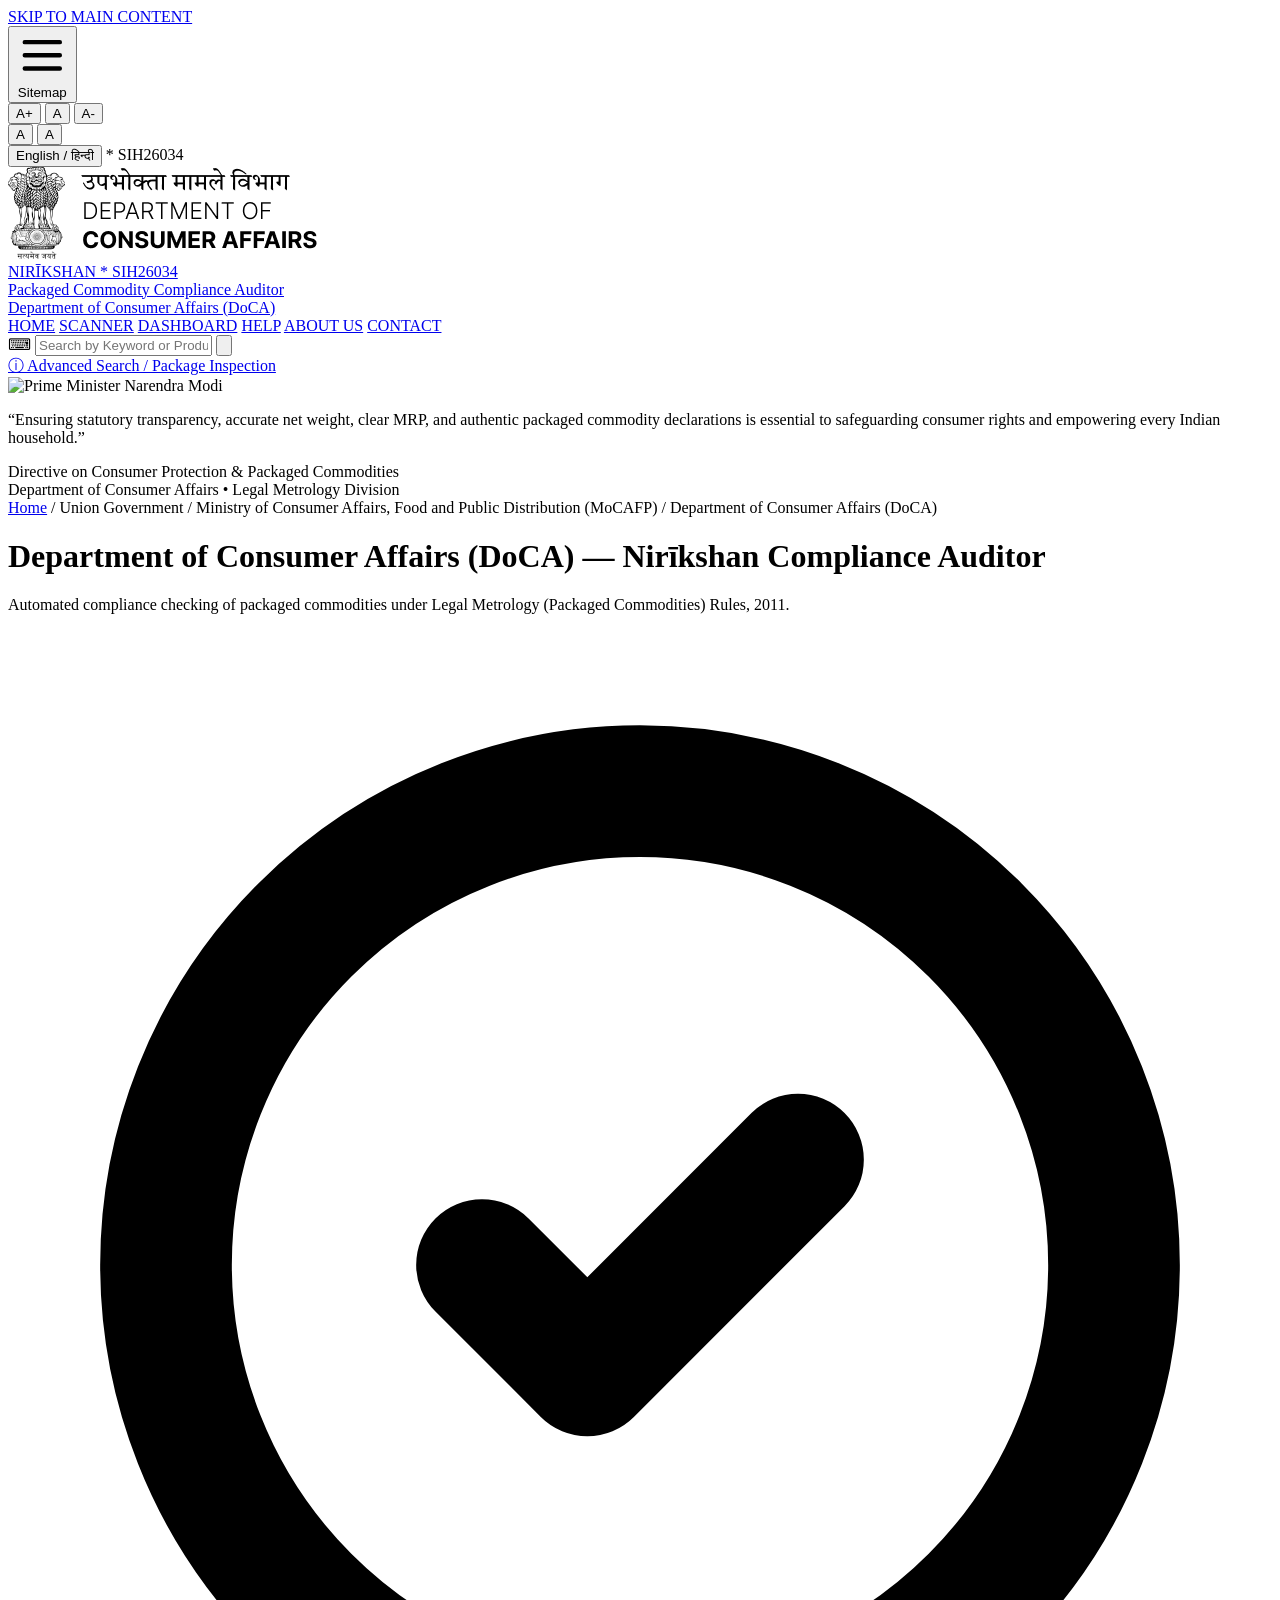
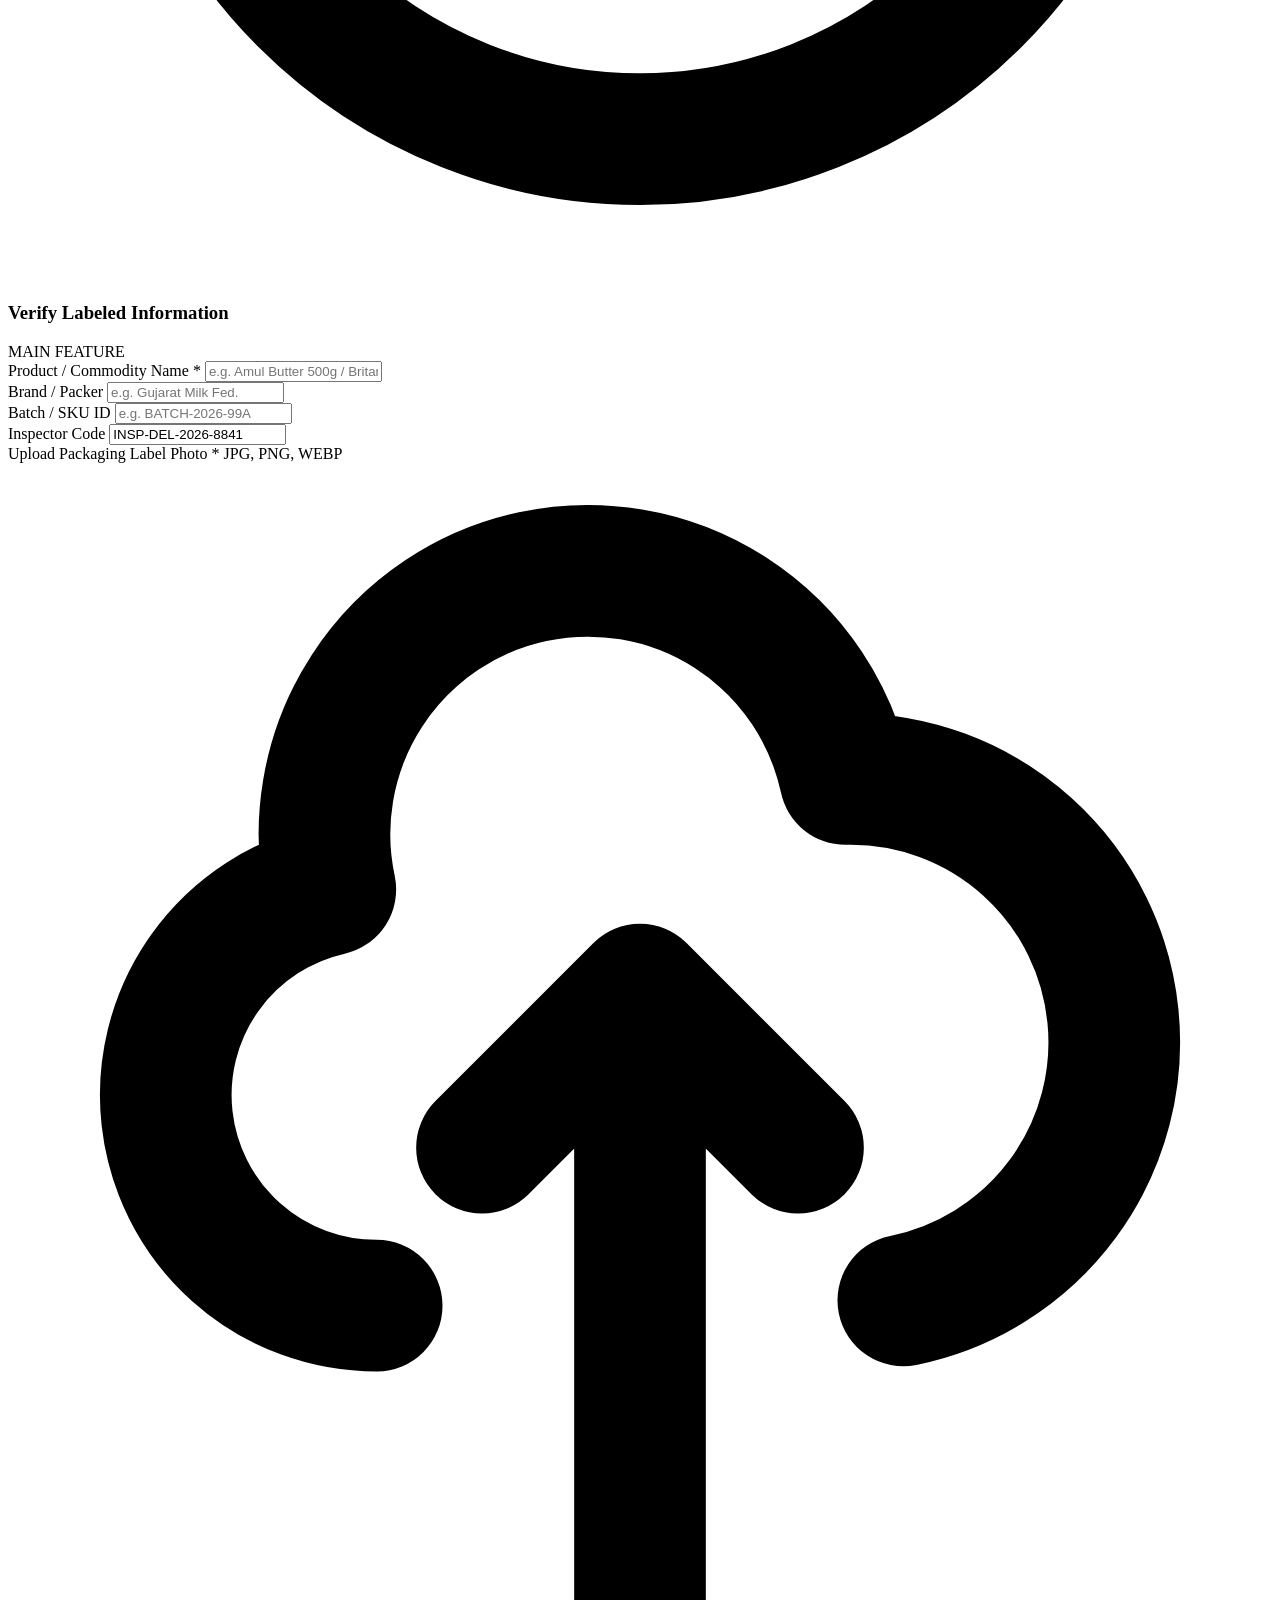
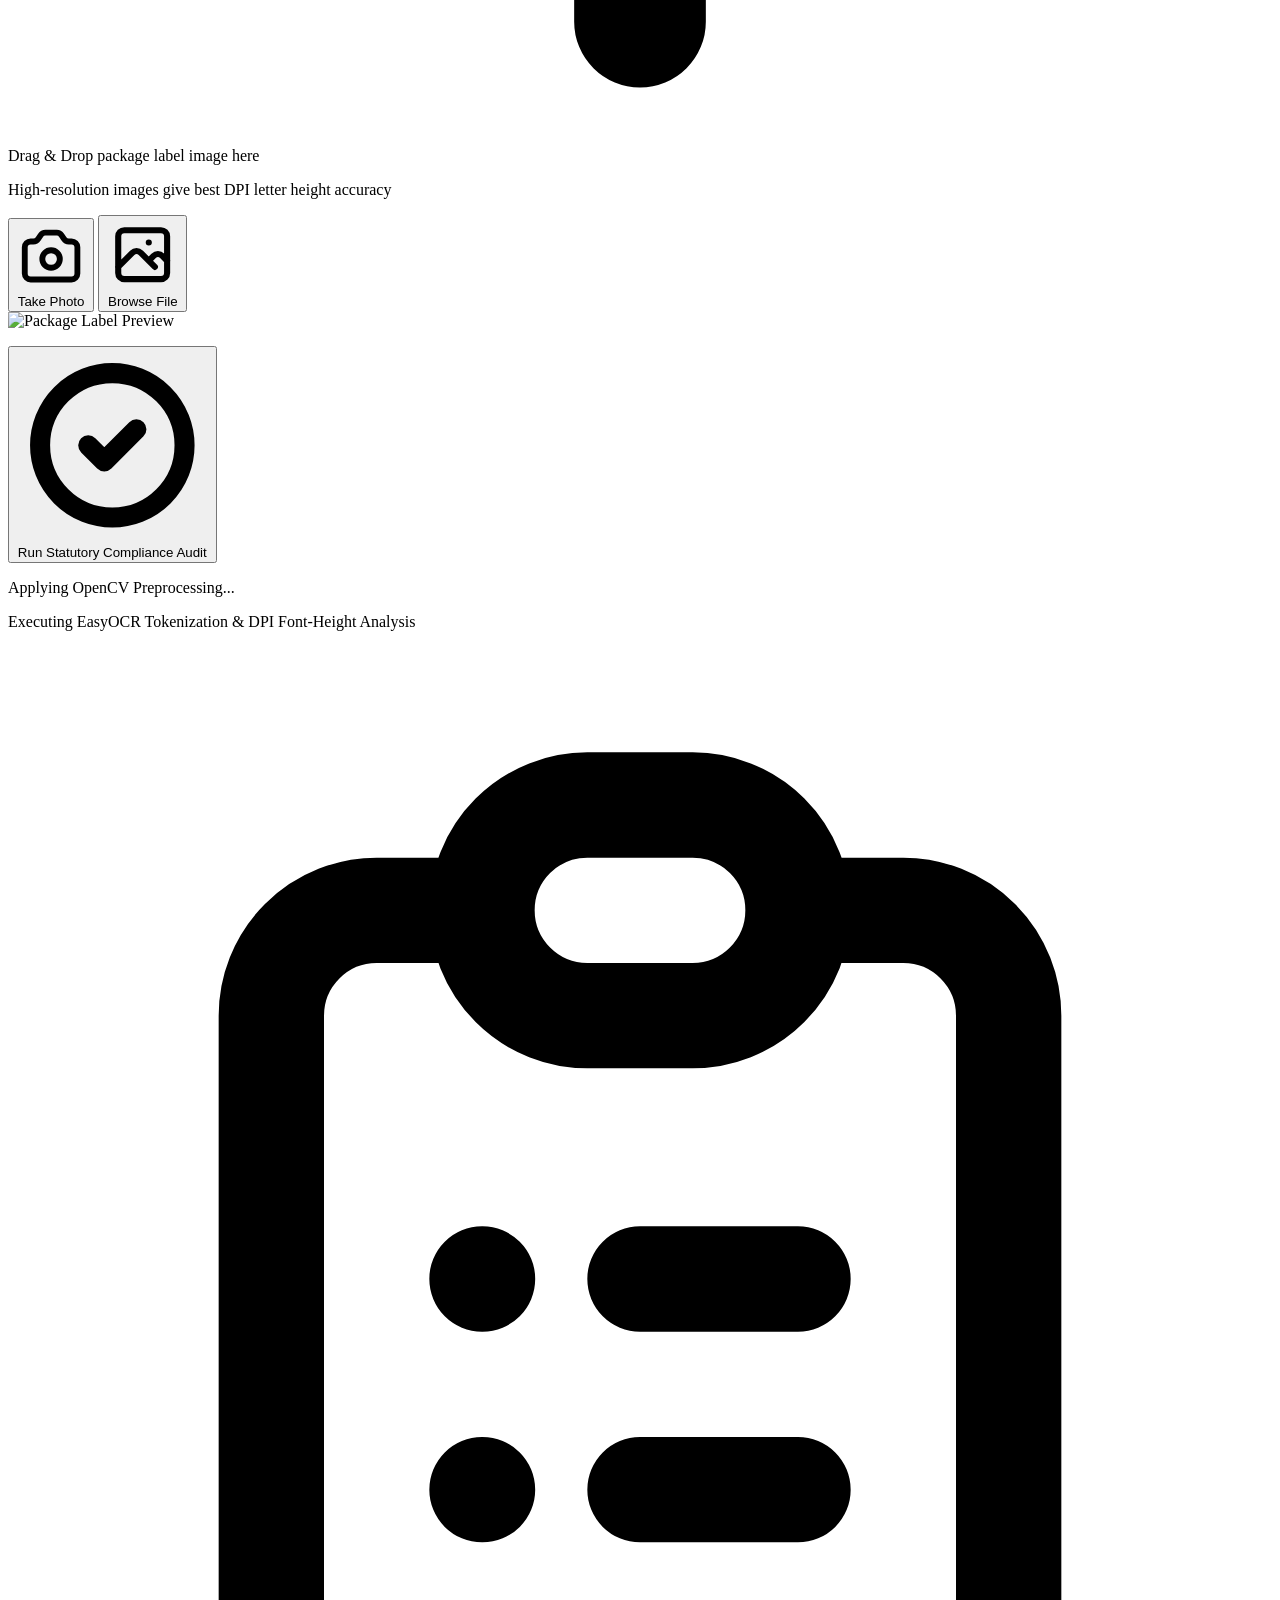
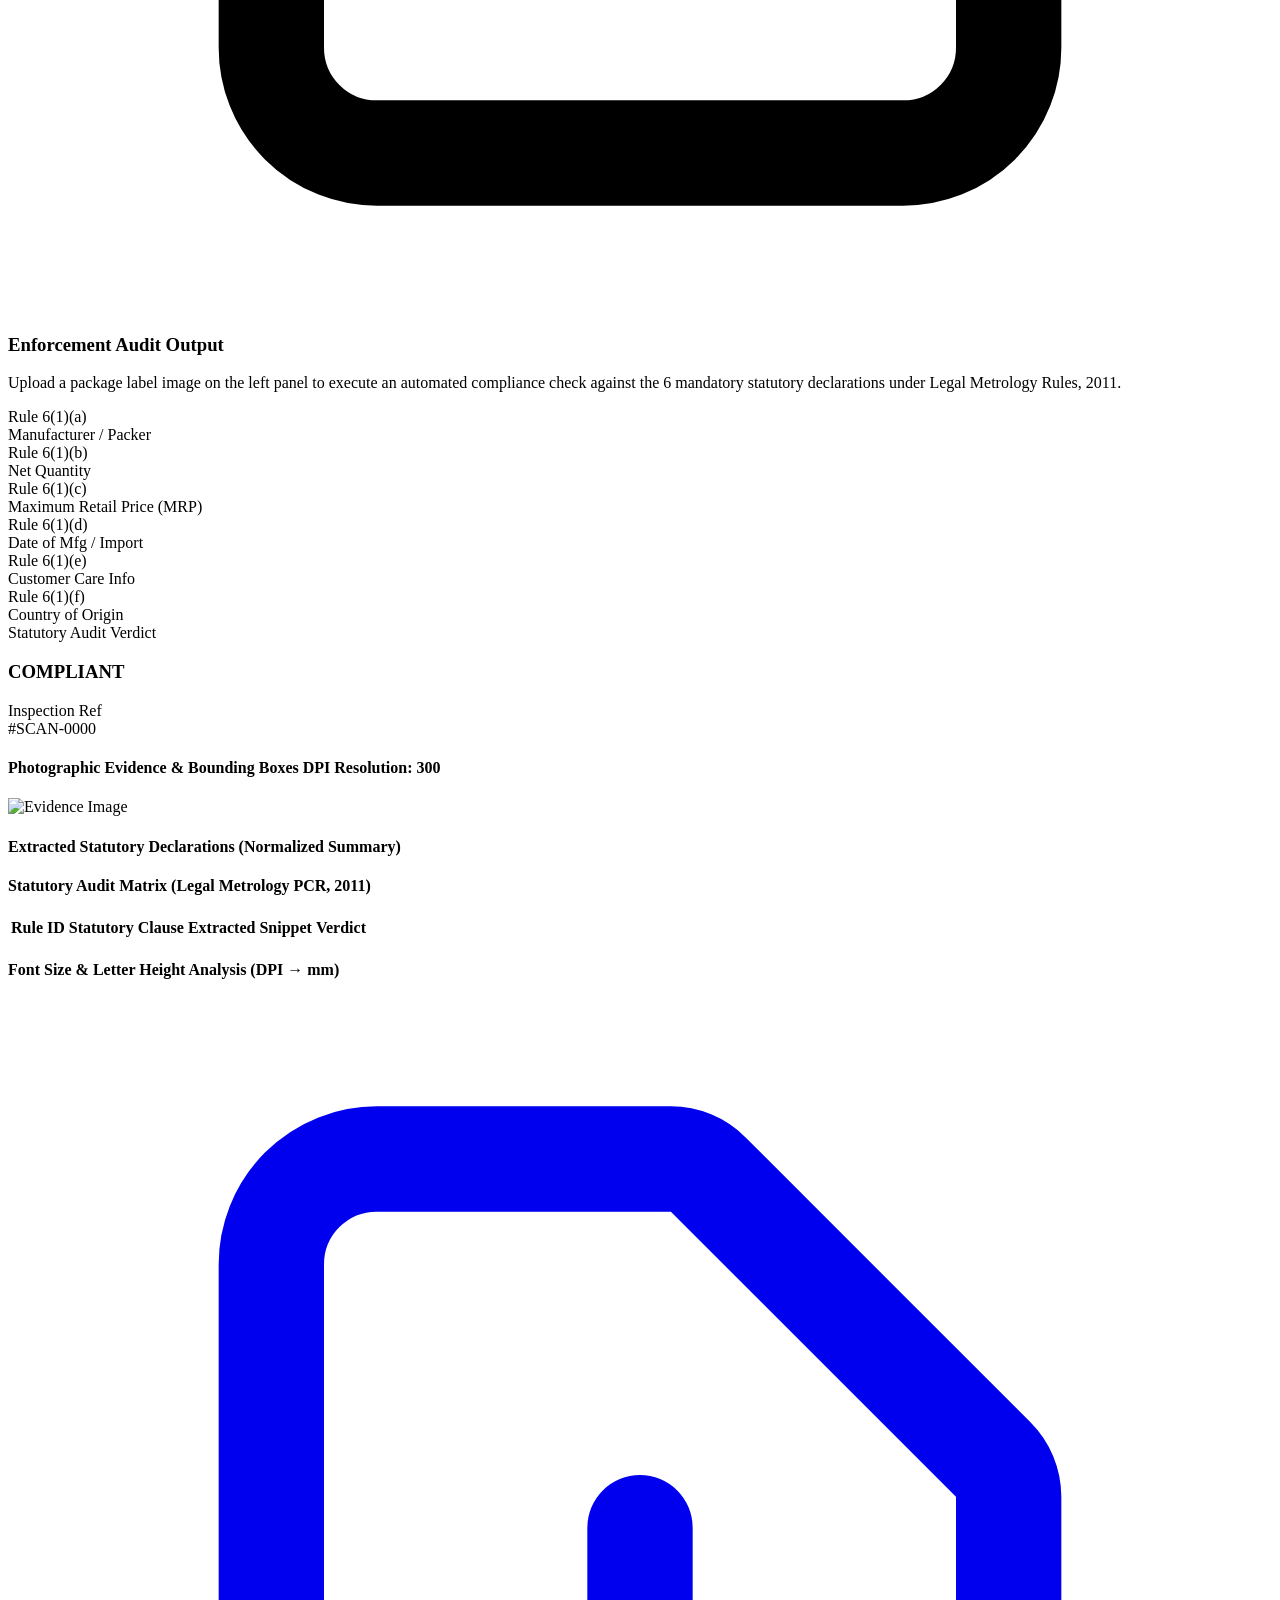
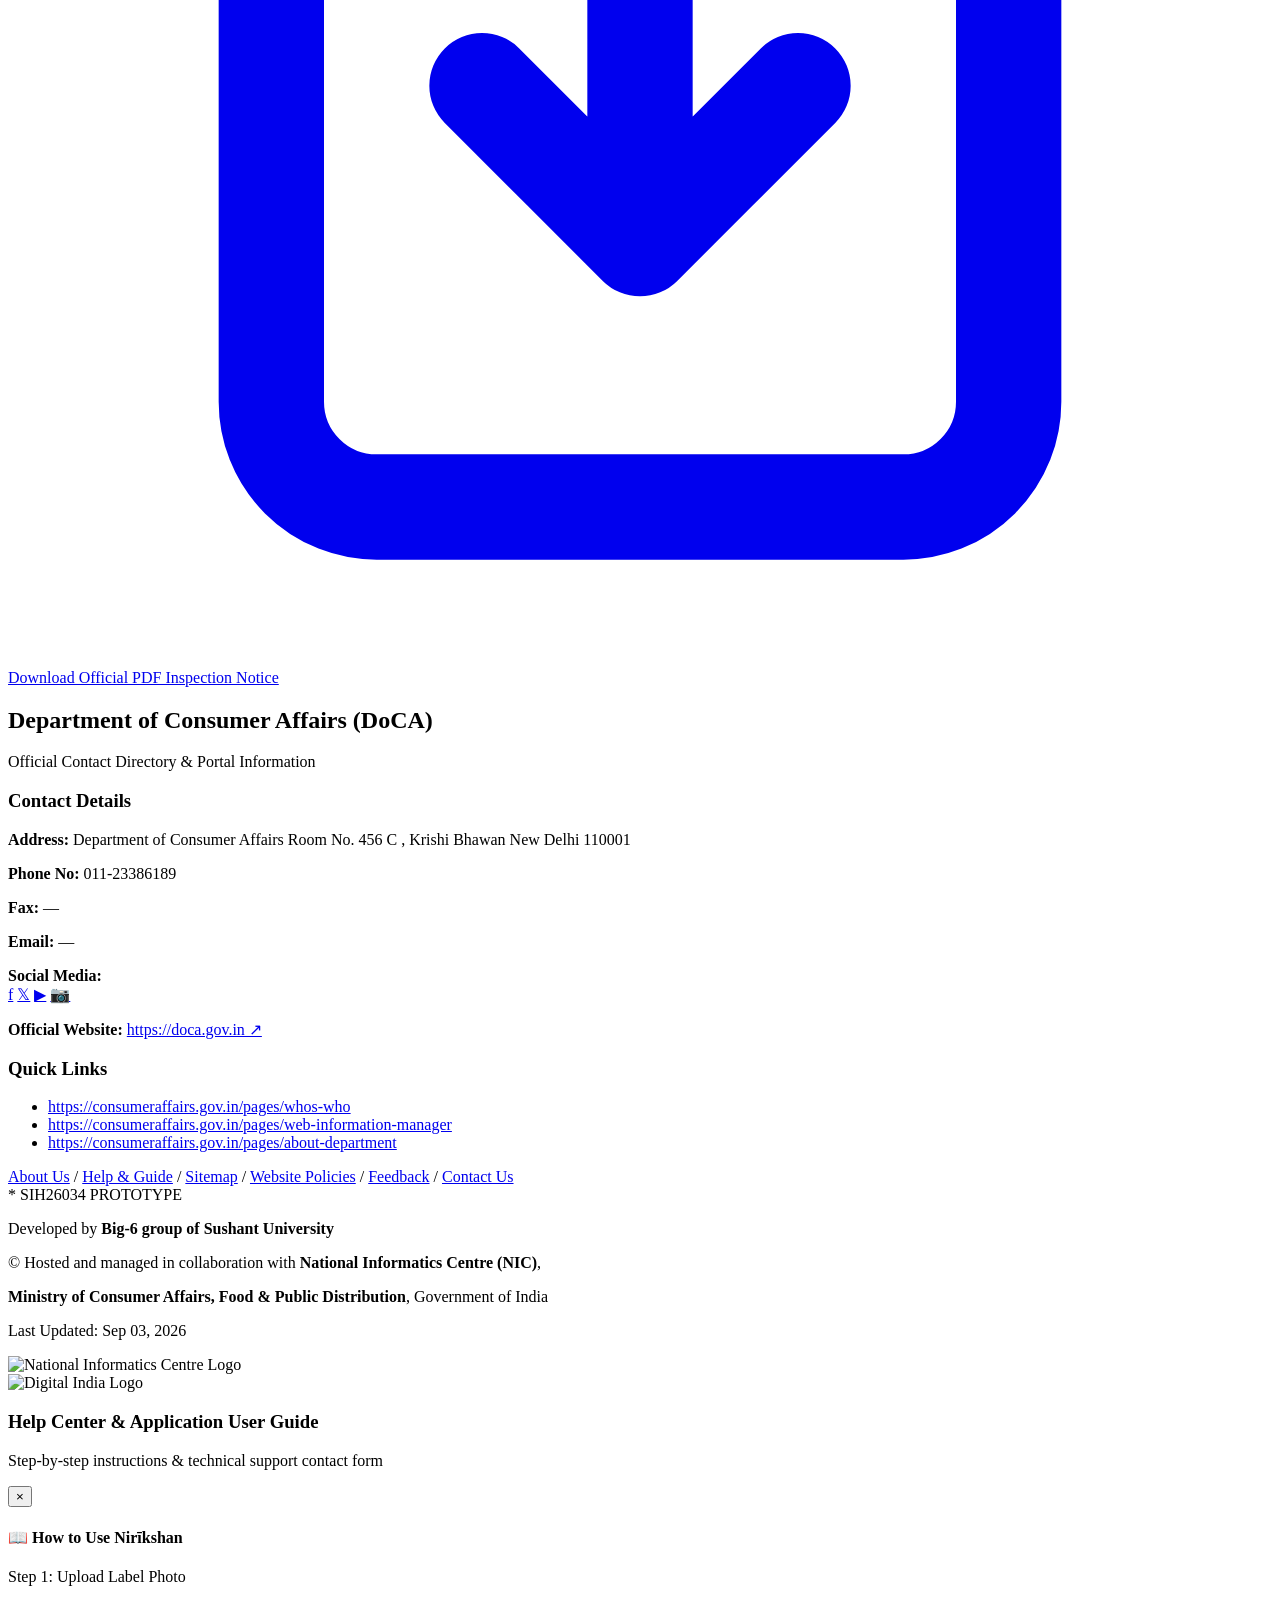
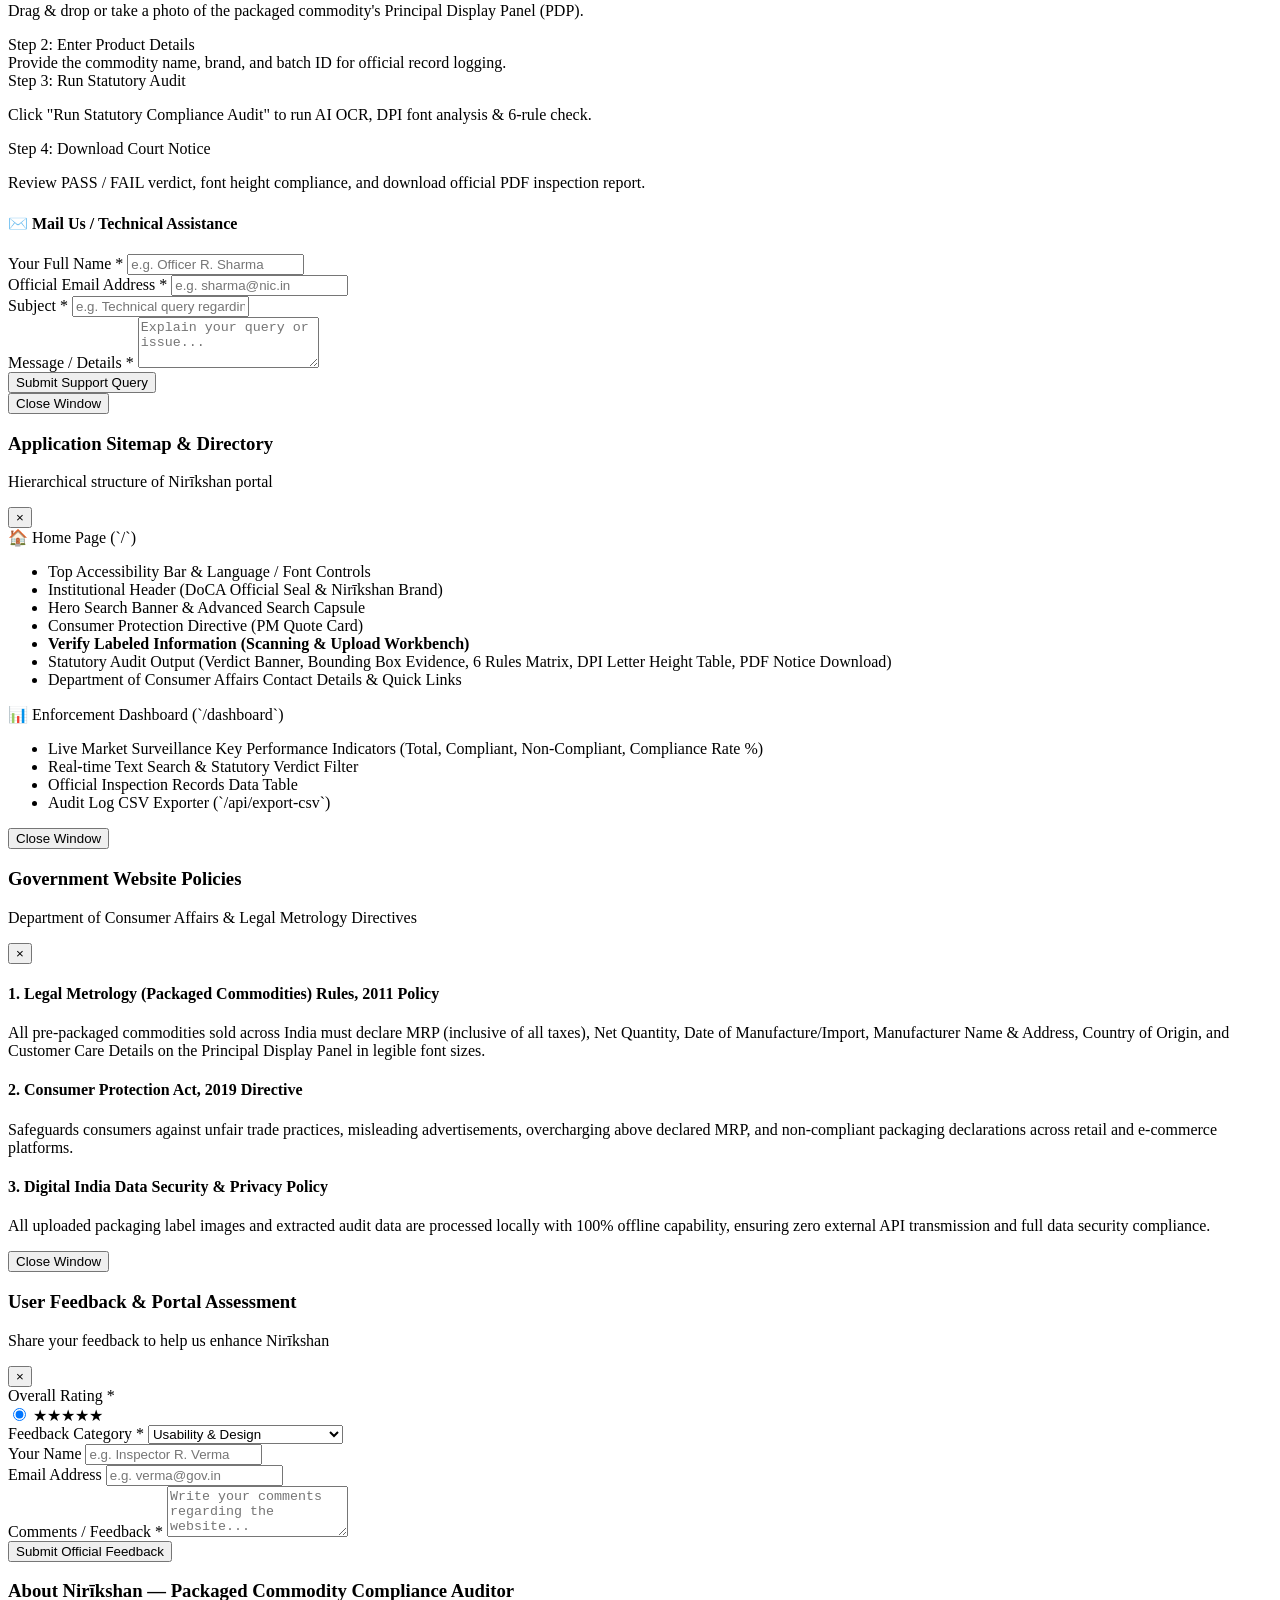
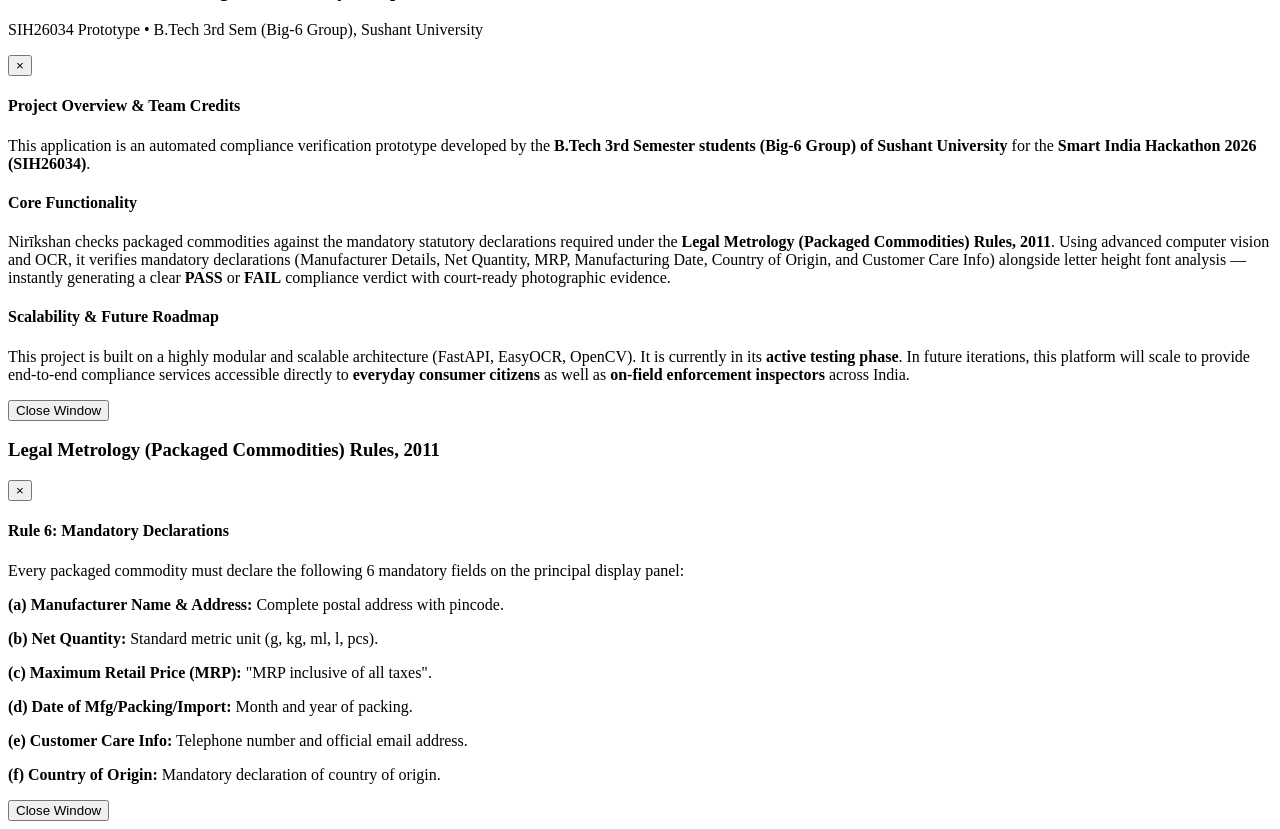
==== commit 51bea35c: "Update Nirikshan UI: DoCA branding, Legal Metrology compliance workbench, PM Modi quote card, intera" ====
--- a/web/templates/index.html
+++ b/web/templates/index.html
@@ -2,533 +2,816 @@
 <html lang="en">
 <head>
     <meta charset="UTF-8">
-    <meta name="viewport" content="width=device-width, initial-scale=1.0">
-    <title>Nirīkshan (निरीक्षण) — Checking Compliance of Packaged Commodities</title>
+    <meta name="viewport" content="width=device-width, initial-scale=1.0, maximum-scale=1.0">
+    <title>Department of Consumer Affairs (DoCA) — Nirīkshan Compliance Directory</title>
     <!-- Favicon -->
     <link rel="icon" type="image/png" href="/assets/Logo.png">
     <!-- Tailwind CSS via CDN -->
     <script src="https://cdn.tailwindcss.com"></script>
     <link rel="stylesheet" href="/static/css/styles.css">
 </head>
-<body class="font-sans antialiased bg-[#F8FAFC] text-[#1E293B]">
+<body class="font-sans antialiased bg-white text-[#1E293B] overflow-x-hidden max-w-full">
 
     <!-- ==========================================================================
-         1. GLOBAL MULTI-TIER HEADER (Clean, Professional, Highly Responsive)
+         1. TOP ACCESSIBILITY UTILITY BAR (* SIH26034 Faded Top-Right Watermark)
+         ========================================================================== -->
+    <header class="top-utility-bar px-3 sm:px-4 py-1.5 text-xs font-semibold no-print bg-[#0B1727] text-white">
+        <div class="max-w-7xl mx-auto flex flex-wrap justify-between items-center gap-2">
+            <div class="flex items-center gap-2 text-gray-200">
+                <a href="#main-content" class="hover:underline font-bold text-gray-100 text-xs">SKIP TO MAIN CONTENT</a>
+            </div>
+            <div class="flex items-center gap-2.5 sm:gap-3.5">
+                <!-- Sitemap Button -->
+                <button onclick="openSitemapModal()" class="hover:text-[#1C64F2] flex items-center gap-1" title="View Sitemap">
+                    <svg class="w-4 h-4" fill="none" stroke="currentColor" viewBox="0 0 24 24"><path stroke-linecap="round" stroke-linejoin="round" stroke-width="2" d="M4 6h16M4 12h16M4 18h16"/></svg>
+                    <span class="hidden xs:inline">Sitemap</span>
+                </button>
+                <!-- Text Size Controls -->
+                <div class="flex items-center bg-gray-800 rounded border border-gray-700 px-1">
+                    <button onclick="setFontSize('lg')" class="px-1.5 py-0.5 hover:text-[#1C64F2]" title="Increase Text Size">A+</button>
+                    <button onclick="setFontSize('md')" class="px-1.5 py-0.5 hover:text-[#1C64F2]" title="Reset Text Size">A</button>
+                    <button onclick="setFontSize('sm')" class="px-1.5 py-0.5 hover:text-[#1C64F2]" title="Decrease Text Size">A-</button>
+                </div>
+                <!-- High Contrast Boxes -->
+                <div class="flex items-center gap-1">
+                    <button onclick="toggleHighContrast()" class="w-4 h-4 bg-black border border-white rounded-sm text-[9px] font-bold flex items-center justify-center text-white" title="Black Contrast">A</button>
+                    <button onclick="toggleHighContrast()" class="w-4 h-4 bg-[#006699] border border-white rounded-sm text-[9px] font-bold flex items-center justify-center text-white" title="Blue Contrast">A</button>
+                </div>
+                <!-- Language Toggle -->
+                <button id="lang-btn" onclick="toggleLanguage()" class="bg-[#006699] border border-blue-400 text-white px-2 py-0.5 rounded font-bold text-[11px] hover:bg-blue-800">
+                    English / हिन्दी
+                </button>
+                <!-- Top Right Faded Watermark with Asterisk -->
+                <span class="sih-watermark-topright border-l border-gray-700 pl-2.5" title="SIH26034 Official Prototype">* SIH26034</span>
+            </div>
+        </div>
+    </header>
+
+    <!-- ==========================================================================
+         2. MAIN INSTITUTIONAL HEADER (DoCA & NIRĪKSHAN Logos - No Emblem)
+         ========================================================================== -->
+    <div class="bg-white border-b border-gray-200 py-3.5 px-3 md:px-8 no-print">
+        <div class="max-w-7xl mx-auto flex flex-col md:flex-row justify-between items-center gap-3">
+            
+            <!-- LEFT: DoCA Logo + NIRĪKSHAN Logo (Emblem Removed) -->
+            <div class="flex items-center gap-2.5 sm:gap-3.5 max-w-full">
+                <a href="/" class="flex items-center gap-2.5 sm:gap-3 group max-w-full">
+                    <img src="/assets/Logo.png" alt="Department of Consumer Affairs Official Seal" 
+                         class="h-11 sm:h-13 w-auto flex-shrink-0 transition transform group-hover:scale-105" />
+                    
+                    <div class="h-9 sm:h-10 border-l border-gray-300 flex-shrink-0"></div>
+                    
+                    <div class="min-w-0">
+                        <div class="flex items-center gap-1.5 flex-wrap">
+                            <span class="text-2xl sm:text-3xl font-black text-[#006699] tracking-wider leading-none">NIRĪKSHAN</span>
+                            <span class="text-[10px] font-mono text-gray-500 font-bold bg-gray-100 px-1.5 py-0.5 rounded border border-gray-300">* SIH26034</span>
+                        </div>
+                        <div class="text-xs sm:text-sm font-bold text-gray-800 leading-tight mt-0.5 truncate">
+                            Packaged Commodity Compliance Auditor
+                        </div>
+                        <div class="text-[11px] text-gray-600 font-semibold italic leading-tight truncate">
+                            Department of Consumer Affairs (DoCA)
+                        </div>
+                    </div>
+                </a>
+            </div>
+
+            <!-- RIGHT: Pill Navigation Container -->
+            <div class="flex items-center flex-shrink-0 max-w-full overflow-x-auto">
+                <div class="nav-pill-container">
+                    <a href="/" class="nav-pill-link active">HOME</a>
+                    <a href="#scanner-workbench" class="nav-pill-link">SCANNER</a>
+                    <a href="/dashboard" class="nav-pill-link">DASHBOARD</a>
+                    <a href="javascript:void(0)" onclick="openHelpModal()" class="nav-pill-link">HELP</a>
+                    <a href="javascript:void(0)" onclick="openAboutModal()" class="nav-pill-link">ABOUT US</a>
+                    <a href="#contact-us" class="nav-pill-link">CONTACT</a>
+                </div>
+            </div>
+
+        </div>
+    </div>
+
+    <!-- ==========================================================================
+         3. HERO BANNER SECTION (Uses banner-inner.jpg background)
+         ========================================================================== -->
+    <section class="hero-banner-igod border-b border-gray-300">
+        <div class="w-full max-w-4xl mx-auto text-center space-y-4 px-2">
+            
+            <!-- Central Search Capsule -->
+            <div class="hero-search-capsule mx-auto">
+                <span class="text-gray-400 text-lg px-2 cursor-pointer" title="Virtual Keyboard">⌨</span>
+                <input type="text" id="hero-search-input" placeholder="Search by Keyword or Product Name (e.g. Amul Butter 500g)..." 
+                       class="hero-search-input">
+                <button type="button" onclick="scrollToWorkbench()" class="hero-search-btn" title="Search / Scan">
+                    <svg class="w-6 h-6" fill="none" stroke="currentColor" viewBox="0 0 24 24"><path stroke-linecap="round" stroke-linejoin="round" stroke-width="2.5" d="M21 21l-6-6m2-5a7 7 0 11-14 0 7 7 0 0114 0z"/></svg>
+                </button>
+            </div>
+
+            <!-- Advanced Search Sublink -->
+            <div class="text-right max-w-2xl mx-auto pr-2">
+                <a href="#scanner-workbench" class="text-xs sm:text-sm font-semibold text-[#006699] hover:underline flex items-center justify-end gap-1">
+                    <span>ⓘ Advanced Search / Package Inspection</span>
+                </a>
+            </div>
+
+        </div>
+    </section>
+
+    <!-- ==========================================================================
+         4. PRIME MINISTER MODI QUOTE CARD (Food & Packaged Commodities Directive)
+         ========================================================================== -->
+    <div class="quote-card-wrapper">
+        <div class="quote-card">
+            <img src="/static/assets/pm-modi.png" alt="Prime Minister Narendra Modi" class="quote-avatar">
+            <div class="flex-grow">
+                <p class="quote-text">
+                    <span class="quote-symbol">“</span>Ensuring statutory transparency, accurate net weight, clear MRP, and authentic packaged commodity declarations is essential to safeguarding consumer rights and empowering every Indian household.<span class="quote-symbol">”</span>
+                </p>
+                <div class="quote-attribution">
+                    <div class="font-bold text-[#006699] text-xs sm:text-sm">Directive on Consumer Protection & Packaged Commodities</div>
+                    <div class="text-gray-500 font-medium text-xs">Department of Consumer Affairs • Legal Metrology Division</div>
+                </div>
+            </div>
+        </div>
+    </div>
+
+    <!-- ==========================================================================
+         5. MAIN CONTENT AREA: BREADCRUMB & DEPARTMENT HEADER
+         ========================================================================== -->
+    <main id="main-content" class="flex-grow max-w-7xl w-full mx-auto px-3 sm:px-6 md:px-8 py-4 space-y-6">
+
+        <!-- Breadcrumb -->
+        <nav class="text-xs sm:text-sm text-gray-500 flex flex-wrap items-center gap-1.5">
+            <a href="/" class="hover:text-[#006699]">Home</a>
+            <span>/</span>
+            <span>Union Government</span>
+            <span>/</span>
+            <span>Ministry of Consumer Affairs, Food and Public Distribution (MoCAFP)</span>
+            <span>/</span>
+            <span class="text-[#006699] font-bold">Department of Consumer Affairs (DoCA)</span>
+        </nav>
+
+        <!-- Main Heading with Blue Underline -->
+        <div class="border-b-2 border-[#006699] pb-3">
+            <h1 class="text-2xl md:text-3xl font-bold text-[#1E293B]">
+                Department of Consumer Affairs (DoCA) — Nirīkshan Compliance Auditor
+            </h1>
+            <p class="text-sm md:text-base text-gray-700 mt-1 font-semibold">
+                Automated compliance checking of packaged commodities under Legal Metrology (Packaged Commodities) Rules, 2011.
+            </p>
+        </div>
+
+        <!-- ==========================================================================
+             6. DUAL-PANEL COMPLIANCE WORKBENCH (CENTER OF ATTRACTION HIGHLIGHT)
+             ========================================================================== -->
+        <section id="scanner-workbench" class="space-y-6 pt-2">
+            
+            <div class="grid grid-cols-1 lg:grid-cols-12 gap-6 items-start">
+
+                <!-- LEFT PANEL: HIGHLIGHTED MAIN SCANNING WORKBENCH (5 Cols - CENTER OF ATTRACTION) -->
+                <div class="lg:col-span-5 space-y-4">
+                    
+                    <div class="workbench-main-card overflow-hidden">
+                        
+                        <!-- Highlight Header Strip -->
+                        <div class="workbench-header-strip flex items-center justify-between">
+                            <h3 class="text-base sm:text-lg font-extrabold flex items-center gap-2">
+                                <svg class="w-5 h-5 text-yellow-300" fill="none" stroke="currentColor" viewBox="0 0 24 24"><path stroke-linecap="round" stroke-linejoin="round" stroke-width="2.5" d="M9 12l2 2 4-4m6 2a9 9 0 11-18 0 9 9 0 0118 0z"/></svg>
+                                Verify Labeled Information
+                            </h3>
+                            <span class="text-xs font-bold bg-yellow-400 text-black px-2.5 py-0.5 rounded shadow">MAIN FEATURE</span>
+                        </div>
+
+                        <div class="p-4 sm:p-5 space-y-4">
+
+                            <form id="scan-form" class="space-y-4">
+                                
+                                <!-- Product Name Input -->
+                                <div>
+                                    <label class="block text-xs sm:text-sm font-bold text-gray-800 uppercase tracking-wider mb-1">
+                                        Product / Commodity Name <span class="text-red-600">*</span>
+                                    </label>
+                                    <input type="text" id="custom-filename" placeholder="e.g. Amul Butter 500g / Britannia Biscuits" required
+                                           class="w-full px-3.5 py-2.5 text-sm border-2 border-gray-300 rounded focus:ring-2 focus:ring-[#006699] focus:border-[#006699] focus:outline-none bg-white font-medium">
+                                </div>
+
+                                <div class="grid grid-cols-2 gap-3">
+                                    <div>
+                                        <label class="block text-xs sm:text-sm font-bold text-gray-800 uppercase tracking-wider mb-1">Brand / Packer</label>
+                                        <input type="text" id="brand-name" placeholder="e.g. Gujarat Milk Fed."
+                                               class="w-full px-3 py-2 text-sm border border-gray-300 rounded focus:ring-2 focus:ring-[#006699] focus:outline-none bg-white">
+                                    </div>
+                                    <div>
+                                        <label class="block text-xs sm:text-sm font-bold text-gray-800 uppercase tracking-wider mb-1">Batch / SKU ID</label>
+                                        <input type="text" id="sku-id" placeholder="e.g. BATCH-2026-99A"
+                                               class="w-full px-3 py-2 text-sm border border-gray-300 rounded font-mono focus:ring-2 focus:ring-[#006699] focus:outline-none bg-white">
+                                    </div>
+                                </div>
+
+                                <div>
+                                    <label class="block text-xs sm:text-sm font-bold text-gray-800 uppercase tracking-wider mb-1">Inspector Code</label>
+                                    <input type="text" value="INSP-DEL-2026-8841" readonly
+                                           class="w-full px-3 py-2 text-sm border border-gray-200 rounded font-mono bg-gray-50 text-gray-600">
+                                </div>
+
+                                <!-- Highlighted Center of Attraction Dropzone -->
+                                <div>
+                                    <label class="block text-xs sm:text-sm font-bold text-[#006699] uppercase tracking-wider mb-1 flex items-center justify-between">
+                                        <span>Upload Packaging Label Photo <span class="text-red-600">*</span></span>
+                                        <span class="text-xs font-mono text-gray-500 font-semibold">JPG, PNG, WEBP</span>
+                                    </label>
+                                    <div id="dropzone-area" class="dropzone-box rounded-xl p-5 sm:p-6 text-center space-y-3">
+                                        <div class="w-12 h-12 bg-blue-100 text-[#006699] rounded-full flex items-center justify-center mx-auto border-2 border-[#006699]/30 shadow-sm">
+                                            <svg class="w-6 h-6" fill="none" stroke="currentColor" viewBox="0 0 24 24"><path stroke-linecap="round" stroke-linejoin="round" stroke-width="2.5" d="M7 16a4 4 0 01-.88-7.903A5 5 0 1115.9 6L16 6a5 5 0 011 9.9M15 13l-3-3m0 0l-3 3m3-3v12"/></svg>
+                                        </div>
+                                        <div>
+                                            <p class="text-sm sm:text-base font-bold text-gray-900">Drag & Drop package label image here</p>
+                                            <p class="text-xs sm:text-sm text-gray-600 mt-1">High-resolution images give best DPI letter height accuracy</p>
+                                        </div>
+                                        <div class="flex items-center justify-center gap-2 pt-1">
+                                            <button type="button" id="camera-btn" class="px-4 py-2 bg-[#006699] text-white text-xs sm:text-sm font-bold rounded-lg shadow-md hover:bg-blue-800 flex items-center gap-1.5 transition">
+                                                <svg class="w-4 h-4" fill="none" stroke="currentColor" viewBox="0 0 24 24"><path stroke-linecap="round" stroke-linejoin="round" stroke-width="2" d="M3 9a2 2 0 012-2h0.93a2 2 0 001.664-.89l.812-1.22A2 2 0 0110.07 4h3.86a2 2 0 011.664.89l.812 1.22A2 2 0 0018.07 7H19a2 2 0 012 2v9a2 2 0 01-2 2H5a2 2 0 01-2-2V9z"/><path stroke-linecap="round" stroke-linejoin="round" stroke-width="2" d="M15 13a3 3 0 11-6 0 3 3 0 016 0z"/></svg>
+                                                Take Photo
+                                            </button>
+                                            <button type="button" id="gallery-btn" class="px-4 py-2 bg-gray-900 text-white text-xs sm:text-sm font-bold rounded-lg shadow-md hover:bg-black flex items-center gap-1.5 transition">
+                                                <svg class="w-4 h-4" fill="none" stroke="currentColor" viewBox="0 0 24 24"><path stroke-linecap="round" stroke-linejoin="round" stroke-width="2" d="M4 16l4.586-4.586a2 2 0 012.828 0L16 16m-2-2l1.586-1.586a2 2 0 012.828 0L20 14m-6-6h.01M6 20h12a2 2 0 002-2V6a2 2 0 00-2-2H6a2 2 0 00-2 2v12a2 2 0 002 2z"/></svg>
+                                                Browse File
+                                            </button>
+                                        </div>
+                                        <input type="file" id="camera-input" accept="image/*" capture="environment" hidden>
+                                        <input type="file" id="gallery-input" accept=".jpg, .jpeg, .png, .webp" hidden>
+                                    </div>
+                                </div>
+
+                                <!-- Preview Container -->
+                                <div id="image-preview-container" class="hidden border-2 border-blue-200 rounded-lg p-2.5 bg-blue-50/40 text-center">
+                                    <img id="image-preview" src="" alt="Package Label Preview" class="max-h-56 mx-auto rounded shadow-sm">
+                                    <p id="image-name" class="text-xs font-mono text-gray-700 mt-2 font-bold truncate"></p>
+                                </div>
+
+                                <!-- Run Statutory Audit Button -->
+                                <button type="submit" id="submit-scan-btn"
+                                        class="w-full py-3.5 px-5 bg-gradient-to-r from-[#006699] to-[#004466] hover:from-blue-800 hover:to-blue-900 text-white font-extrabold text-sm sm:text-base rounded-lg shadow-lg flex items-center justify-center gap-2 transition transform active:scale-95">
+                                    <svg class="w-5 h-5 text-yellow-300" fill="none" stroke="currentColor" viewBox="0 0 24 24"><path stroke-linecap="round" stroke-linejoin="round" stroke-width="2.5" d="M9 12l2 2 4-4m6 2a9 9 0 11-18 0 9 9 0 0118 0z"/></svg>
+                                    <span>Run Statutory Compliance Audit</span>
+                                </button>
+                            </form>
+
+                            <!-- Progress Loader -->
+                            <div id="scan-loader" class="hidden py-6 text-center space-y-3">
+                                <div class="inline-block animate-spin rounded-full h-9 w-9 border-4 border-[#006699] border-t-transparent"></div>
+                                <div>
+                                    <p id="loader-status" class="text-xs sm:text-sm font-bold text-[#006699]">Applying OpenCV Preprocessing...</p>
+                                    <p class="text-xs text-gray-500 mt-0.5">Executing EasyOCR Tokenization & DPI Font-Height Analysis</p>
+                                </div>
+                                <div class="w-full bg-gray-200 rounded-full h-2 overflow-hidden">
+                                    <div id="loader-bar" class="bg-[#006699] h-full transition-all duration-300" style="width: 25%"></div>
+                                </div>
+                            </div>
+
+                        </div>
+                    </div>
+                </div>
+
+                <!-- RIGHT PANEL: Audit Results & Evidence (7 Cols) -->
+                <div class="lg:col-span-7 space-y-4">
+                    
+                    <!-- Placeholder initial state -->
+                    <div id="initial-placeholder" class="gov-card p-5 sm:p-6 text-center space-y-4">
+                        <div class="w-12 h-12 bg-blue-50 text-[#006699] rounded-full flex items-center justify-center mx-auto border border-blue-200">
+                            <svg class="w-6 h-6" fill="none" stroke="currentColor" viewBox="0 0 24 24"><path stroke-linecap="round" stroke-linejoin="round" stroke-width="2" d="M9 5H7a2 2 0 00-2 2v12a2 2 0 002 2h10a2 2 0 002-2V7a2 2 0 00-2-2h-2M9 5a2 2 0 002 2h2a2 2 0 002-2M9 5a2 2 0 012-2h2a2 2 0 012 2m-3 7h3m-3 4h3m-6-4h.01M9 16h.01"/></svg>
+                        </div>
+                        <div>
+                            <h3 class="text-lg font-extrabold text-[#006699]">Enforcement Audit Output</h3>
+                            <p class="text-xs sm:text-sm text-gray-600 max-w-md mx-auto mt-1">
+                                Upload a package label image on the left panel to execute an automated compliance check against the 6 mandatory statutory declarations under <span class="font-semibold text-gray-800">Legal Metrology Rules, 2011</span>.
+                            </p>
+                        </div>
+
+                        <!-- Refined Rule Pills -->
+                        <div class="grid grid-cols-1 sm:grid-cols-2 lg:grid-cols-3 gap-2.5 pt-2 text-xs sm:text-sm">
+                            <div class="rule-pill-box">
+                                <div class="text-xs text-gray-500 font-mono">Rule 6(1)(a)</div>
+                                <div>Manufacturer / Packer</div>
+                            </div>
+                            <div class="rule-pill-box">
+                                <div class="text-xs text-gray-500 font-mono">Rule 6(1)(b)</div>
+                                <div>Net Quantity</div>
+                            </div>
+                            <div class="rule-pill-box">
+                                <div class="text-xs text-gray-500 font-mono">Rule 6(1)(c)</div>
+                                <div>Maximum Retail Price (MRP)</div>
+                            </div>
+                            <div class="rule-pill-box">
+                                <div class="text-xs text-gray-500 font-mono">Rule 6(1)(d)</div>
+                                <div>Date of Mfg / Import</div>
+                            </div>
+                            <div class="rule-pill-box">
+                                <div class="text-xs text-gray-500 font-mono">Rule 6(1)(e)</div>
+                                <div>Customer Care Info</div>
+                            </div>
+                            <div class="rule-pill-box">
+                                <div class="text-xs text-gray-500 font-mono">Rule 6(1)(f)</div>
+                                <div>Country of Origin</div>
+                            </div>
+                        </div>
+                    </div>
+
+                    <!-- Dynamic Results Output -->
+                    <div id="results-panel" class="hidden space-y-4">
+                        
+                        <!-- Verdict Banner -->
+                        <div id="verdict-banner" class="rounded-lg p-3.5 text-white shadow-sm flex items-center justify-between">
+                            <div class="flex items-center gap-3">
+                                <div id="verdict-icon" class="p-1.5 bg-white/20 rounded-full"></div>
+                                <div>
+                                    <div class="text-xs uppercase font-extrabold tracking-wider opacity-90">Statutory Audit Verdict</div>
+                                    <h3 id="verdict-status" class="text-xl sm:text-2xl font-black">COMPLIANT</h3>
+                                </div>
+                            </div>
+                            <div class="text-right">
+                                <div class="text-xs font-mono opacity-80">Inspection Ref</div>
+                                <div id="inspection-id-badge" class="text-xs sm:text-sm font-mono font-bold">#SCAN-0000</div>
+                            </div>
+                        </div>
+
+                        <!-- Main Audit Details -->
+                        <div class="gov-card p-4 space-y-4">
+                            
+                            <!-- Bounding box photo evidence -->
+                            <div>
+                                <h4 class="text-xs sm:text-sm font-bold text-gray-700 uppercase tracking-wider mb-2 flex items-center justify-between">
+                                    <span>Photographic Evidence & Bounding Boxes</span>
+                                    <span class="text-xs font-mono text-gray-500">DPI Resolution: 300</span>
+                                </h4>
+                                <div class="border rounded bg-black/90 p-2 text-center overflow-hidden">
+                                    <img id="evidence-image" src="" alt="Evidence Image" class="max-h-64 mx-auto rounded">
+                                </div>
+                            </div>
+
+                            <!-- Extracted Declarations Summary Grid -->
+                            <div>
+                                <h4 class="text-xs sm:text-sm font-bold text-[#006699] uppercase tracking-wider mb-2">
+                                    Extracted Statutory Declarations (Normalized Summary)
+                                </h4>
+                                <div id="structured-declarations-grid" class="grid grid-cols-2 sm:grid-cols-3 gap-2.5 text-xs sm:text-sm">
+                                    <!-- JS populated -->
+                                </div>
+                            </div>
+
+                            <!-- Statutory Audit Matrix Table -->
+                            <div>
+                                <h4 class="text-xs sm:text-sm font-bold text-gray-700 uppercase tracking-wider mb-2">
+                                    Statutory Audit Matrix (Legal Metrology PCR, 2011)
+                                </h4>
+                                <div class="overflow-x-auto">
+                                    <table class="gov-table">
+                                        <thead>
+                                            <tr>
+                                                <th>Rule ID</th>
+                                                <th>Statutory Clause</th>
+                                                <th>Extracted Snippet</th>
+                                                <th>Verdict</th>
+                                            </tr>
+                                        </thead>
+                                        <tbody id="rules-matrix-tbody">
+                                            <!-- JS populated -->
+                                        </tbody>
+                                    </table>
+                                </div>
+                            </div>
+
+                            <!-- Font Size DPI -> mm Compliance -->
+                            <div>
+                                <h4 class="text-xs sm:text-sm font-bold text-gray-700 uppercase tracking-wider mb-2">
+                                    Font Size & Letter Height Analysis (DPI → mm)
+                                </h4>
+                                <div id="font-analysis-list" class="space-y-1.5 text-xs sm:text-sm">
+                                    <!-- JS populated -->
+                                </div>
+                            </div>
+
+                            <!-- Download PDF Link Button -->
+                            <div class="pt-2">
+                                <a id="download-pdf-btn" href="#" target="_blank"
+                                   class="w-full py-3 px-4 bg-[#1E7E34] hover:bg-green-800 text-white font-bold text-xs sm:text-sm rounded shadow text-center flex items-center justify-center gap-2">
+                                    <svg class="w-5 h-5" fill="none" stroke="currentColor" viewBox="0 0 24 24"><path stroke-linecap="round" stroke-linejoin="round" stroke-width="2" d="M12 10v6m0 0l-3-3m3 3l3-3m2 8H7a2 2 0 01-2-2V5a2 2 0 012-2h5.586a1 1 0 01.707.293l5.414 5.414a1 1 0 01.293.707V19a2 2 0 01-2 2z"/></svg>
+                                    <span>Download Official PDF Inspection Notice</span>
+                                </a>
+                            </div>
+
+                        </div>
+                    </div>
+
+                </div>
+
+            </div>
+
+        </section>
+
+        <!-- ==========================================================================
+             7. CONTACT DETAILS & QUICK LINKS SECTION (Increased Font Size)
+             ========================================================================== -->
+        <section id="contact-us" class="border-t-2 border-[#006699] pt-6 pb-6 space-y-4">
+            
+            <!-- Title above Contact Us Section -->
+            <div class="border-b border-gray-200 pb-2">
+                <h2 class="text-xl sm:text-2xl font-black text-[#006699] tracking-tight">
+                    Department of Consumer Affairs (DoCA)
+                </h2>
+                <p class="text-xs sm:text-sm text-gray-600 font-semibold">Official Contact Directory & Portal Information</p>
+            </div>
+
+            <div class="grid grid-cols-1 md:grid-cols-2 gap-8 text-sm sm:text-base text-[#1E293B]">
+                
+                <!-- Left Column: Contact Details (Increased font size) -->
+                <div class="space-y-3.5">
+                    <h3 class="text-base sm:text-lg font-extrabold text-[#006699] uppercase tracking-wider">Contact Details</h3>
+                    
+                    <div class="space-y-2.5 leading-relaxed">
+                        <p><strong class="font-bold text-gray-900">Address:</strong> Department of Consumer Affairs Room No. 456 C , Krishi Bhawan New Delhi 110001</p>
+                        <p><strong class="font-bold text-gray-900">Phone No:</strong> <span class="font-mono">011-23386189</span></p>
+                        <p><strong class="font-bold text-gray-900">Fax:</strong> <span class="text-gray-400 font-mono">—</span></p>
+                        <p><strong class="font-bold text-gray-900">Email:</strong> <span class="text-gray-400 font-mono">—</span></p>
+                        
+                        <div class="flex items-center gap-3 pt-1">
+                            <strong class="font-bold text-gray-900">Social Media:</strong>
+                            <div class="flex items-center gap-2">
+                                <a href="https://facebook.com" target="_blank" rel="noopener noreferrer" class="social-icon-btn social-fb" title="Facebook">f</a>
+                                <a href="https://x.com" target="_blank" rel="noopener noreferrer" class="social-icon-btn social-x" title="X (Twitter)">𝕏</a>
+                                <a href="https://youtube.com" target="_blank" rel="noopener noreferrer" class="social-icon-btn social-yt" title="YouTube">▶</a>
+                                <a href="https://instagram.com" target="_blank" rel="noopener noreferrer" class="social-icon-btn social-ig" title="Instagram">📷</a>
+                            </div>
+                        </div>
+
+                        <p><strong class="font-bold text-gray-900">Official Website:</strong> <a href="https://doca.gov.in" target="_blank" rel="noopener noreferrer" class="text-[#006699] hover:underline font-bold inline-flex items-center gap-1">https://doca.gov.in ↗</a></p>
+                    </div>
+                </div>
+
+                <!-- Right Column: Quick Links (Increased font size) -->
+                <div class="space-y-3.5">
+                    <h3 class="text-base sm:text-lg font-extrabold text-[#006699] uppercase tracking-wider">Quick Links</h3>
+                    
+                    <ul class="space-y-2.5 list-disc list-inside text-[#006699] font-medium">
+                        <li>
+                            <a href="https://consumeraffairs.gov.in/pages/whos-who" target="_blank" rel="noopener noreferrer" class="hover:underline">
+                                https://consumeraffairs.gov.in/pages/whos-who
+                            </a>
+                        </li>
+                        <li>
+                            <a href="https://consumeraffairs.gov.in/pages/web-information-manager" target="_blank" rel="noopener noreferrer" class="hover:underline">
+                                https://consumeraffairs.gov.in/pages/web-information-manager
+                            </a>
+                        </li>
+                        <li>
+                            <a href="https://consumeraffairs.gov.in/pages/about-department" target="_blank" rel="noopener noreferrer" class="hover:underline">
+                                https://consumeraffairs.gov.in/pages/about-department
+                            </a>
+                        </li>
+                    </ul>
+                </div>
+
+            </div>
+        </section>
+
+    </main>
+
+    <!-- ==========================================================================
+         8. GOVERNMENT FOOTER SECTION
+         ========================================================================== -->
+    <footer class="mt-auto no-print">
+        
+        <!-- Footer Top Links Bar (Connected to Interactive Modals) -->
+        <div class="footer-top-links-bar">
+            <div class="max-w-7xl mx-auto flex flex-wrap justify-center items-center gap-2.5 sm:gap-5 text-sm font-bold">
+                <a href="javascript:void(0)" onclick="openAboutModal()">About Us</a>
+                <span>/</span>
+                <a href="javascript:void(0)" onclick="openHelpModal()">Help & Guide</a>
+                <span>/</span>
+                <a href="javascript:void(0)" onclick="openSitemapModal()">Sitemap</a>
+                <span>/</span>
+                <a href="javascript:void(0)" onclick="openPoliciesModal()">Website Policies</a>
+                <span>/</span>
+                <a href="javascript:void(0)" onclick="openFeedbackModal()">Feedback</a>
+                <span>/</span>
+                <a href="#contact-us">Contact Us</a>
+            </div>
+        </div>
+
+        <!-- Footer Main Area -->
+        <div class="footer-main-dark">
+            <div class="max-w-7xl mx-auto space-y-3">
+                <div class="flex items-center justify-center gap-2">
+                    <span class="sih-watermark-footer">* SIH26034 PROTOTYPE</span>
+                </div>
+
+                <p class="text-xs sm:text-sm font-semibold text-[#FFD700]">
+                    Developed by <strong class="text-white font-black underline decoration-yellow-400">Big-6 group of Sushant University</strong>
+                </p>
+                <p>© Hosted and managed in collaboration with <strong class="text-white font-semibold">National Informatics Centre (NIC)</strong>,</p>
+                <p><strong class="text-white font-semibold">Ministry of Consumer Affairs, Food & Public Distribution</strong>, Government of India</p>
+                <p class="text-gray-400 text-xs font-semibold pt-1">Last Updated: <span class="text-gray-200">Sep 03, 2026</span></p>
+
+                <!-- NIC & Digital India Footer Logos Row -->
+                <div class="footer-logo-row">
+                    <img src="/static/assets/nic-logo.png" alt="National Informatics Centre Logo" class="h-10 w-auto opacity-95 hover:opacity-100 transition" />
+                    <div class="footer-divider-line"></div>
+                    <img src="/static/assets/digital-india-footer.png" alt="Digital India Logo" class="h-10 w-auto opacity-95 hover:opacity-100 transition" />
+                </div>
+            </div>
+        </div>
+
+    </footer>
+
+    <!-- ==========================================================================
+         9. INTERACTIVE MODALS (Help, Sitemap, Policies, Feedback, About Us, Rules)
          ========================================================================== -->
     
-    <!-- Tier 1: Topmost Accessibility Bar (Solid Dark Slate #0F172A) -->
-    <header class="top-utility-bar px-4 py-1.5 text-xs font-semibold no-print bg-[#0F172A] text-white">
-        <div class="max-w-7xl mx-auto flex flex-wrap justify-between items-center gap-2">
-            <div class="flex items-center gap-3 text-gray-200">
-                <span class="tracking-wide font-bold text-[#FFD700]">भारत सरकार</span>
-                <span class="text-gray-400">|</span>
-                <span class="tracking-wide">GOVERNMENT OF INDIA</span>
-                <span class="hidden md:inline border-l border-gray-700 h-3"></span>
-                <span class="hidden md:inline text-gray-300">उपभोक्ता मामले विभाग • Department of Consumer Affairs</span>
-            </div>
-            <div class="flex items-center gap-3">
-                <!-- Text Size Controls -->
-                <div class="flex items-center bg-gray-900 rounded border border-gray-700 px-1">
-                    <button onclick="setFontSize('sm')" class="px-1.5 py-0.5 hover:text-[#FFD700]" title="Decrease Text Size">A-</button>
-                    <button onclick="setFontSize('md')" class="px-1.5 py-0.5 hover:text-[#FFD700]" title="Reset Text Size">A</button>
-                    <button onclick="setFontSize('lg')" class="px-1.5 py-0.5 hover:text-[#FFD700]" title="Increase Text Size">A+</button>
-                </div>
-                <!-- High Contrast Toggle -->
-                <button onclick="toggleHighContrast()" class="flex items-center gap-1 bg-gray-900 border border-gray-700 px-2 py-0.5 rounded hover:text-[#FFD700]" title="Toggle High Contrast">
-                    <svg class="w-3.5 h-3.5" fill="none" stroke="currentColor" viewBox="0 0 24 24"><path stroke-linecap="round" stroke-linejoin="round" stroke-width="2" d="M12 3v18m0-18a9 9 0 000 18M12 3a9 9 0 010 18"/></svg>
-                    <span class="hidden sm:inline">High Contrast</span>
-                </button>
-                <!-- Language Toggle -->
-                <button id="lang-btn" onclick="toggleLanguage()" class="bg-[#1A365D] border border-blue-400 text-white px-2 py-0.5 rounded font-bold hover:bg-blue-900 text-[11px]">
-                    English / हिन्दी
-                </button>
-            </div>
-        </div>
-    </header>
-
-    <!-- Tier 2: Main Institutional Header (Clean White Bar) -->
-    <div class="bg-white border-b-2 border-gray-200 py-3.5 px-4 md:px-8 shadow-sm no-print">
-        <div class="max-w-7xl mx-auto flex flex-col sm:flex-row justify-between items-center gap-4">
+    <!-- 1. Help & User Guide Modal -->
+    <div id="help-modal" class="gov-modal">
+        <div class="gov-card max-w-3xl w-full max-h-[88vh] flex flex-col p-6 space-y-4">
+            <div class="flex justify-between items-center border-b pb-3">
+                <div>
+                    <h3 class="text-lg font-extrabold text-[#006699]">Help Center & Application User Guide</h3>
+                    <p class="text-xs text-gray-500 font-semibold">Step-by-step instructions & technical support contact form</p>
+                </div>
+                <button onclick="closeHelpModal()" class="text-gray-500 hover:text-black font-bold text-xl">&times;</button>
+            </div>
             
-            <!-- LEFT: Official Department of Consumer Affairs & State Emblem -->
-            <div class="flex items-center gap-3 sm:gap-4 flex-shrink-0">
-                <a href="https://doca.gov.in" target="_blank" rel="noopener noreferrer" 
-                   class="flex items-center gap-3 group" title="Visit Official Department of Consumer Affairs Portal (doca.gov.in)">
-                    <img src="/assets/Logo.png" alt="Department of Consumer Affairs Official Seal" 
-                         class="h-12 sm:h-14 md:h-16 w-auto animated-top-logo flex-shrink-0 transition transform group-hover:scale-105" />
-                    <div class="h-10 border-l-2 border-gray-300"></div>
-                    <img src="https://upload.wikimedia.org/wikipedia/commons/5/55/Emblem_of_India.svg" alt="State Emblem of India" 
-                         class="h-10 sm:h-12 w-auto flex-shrink-0" />
-                </a>
-                <div class="text-left leading-tight hidden sm:block">
-                    <div class="text-xs font-black text-[#1A365D] tracking-wider uppercase">उपभोक्ता मामले विभाग</div>
-                    <div class="text-[11px] font-bold text-gray-800">Department of Consumer Affairs</div>
-                    <div class="text-[10px] text-gray-500 font-semibold">Government of India</div>
-                </div>
-            </div>
-
-            <!-- RIGHT: NIRIKSHAN Core Application Identity -->
-            <div class="flex items-center gap-3 sm:gap-4 flex-shrink-0">
-                <!-- Animated SVG Emblem -->
-                <div class="relative p-1 bg-gradient-to-tr from-[#1A365D] via-[#FFD700] to-[#E65100] rounded-full shadow-md ring-2 ring-yellow-400/30 flex-shrink-0">
-                    <svg class="h-11 w-11 sm:h-13 sm:w-13 md:h-14 md:w-14 bg-white rounded-full p-1" viewBox="0 0 100 100" fill="none" xmlns="http://www.w3.org/2000/svg">
-                        <circle cx="50" cy="50" r="46" stroke="#1A365D" stroke-width="5" fill="#FFFFFF" />
-                        <circle cx="50" cy="50" r="40" stroke="#FFD700" stroke-width="2.5" stroke-dasharray="6 3" class="svg-animated-ring" />
-                        <g class="svg-animated-reticle">
-                            <path d="M 20 32 L 20 20 L 32 20" stroke="#E65100" stroke-width="3.5" stroke-linecap="round" />
-                            <path d="M 80 32 L 80 20 L 68 20" stroke="#E65100" stroke-width="3.5" stroke-linecap="round" />
-                            <path d="M 20 68 L 20 80 L 32 80" stroke="#E65100" stroke-width="3.5" stroke-linecap="round" />
-                            <path d="M 80 68 L 80 80 L 68 80" stroke="#E65100" stroke-width="3.5" stroke-linecap="round" />
-                        </g>
-                        <path d="M 50 78 Q 42 62 44 45" stroke="#1E7E34" stroke-width="2.5" stroke-linecap="round" fill="none" />
-                        <path d="M 50 78 Q 58 62 56 45" stroke="#1E7E34" stroke-width="2.5" stroke-linecap="round" fill="none" />
-                        <path d="M 44 48 C 38 44 38 36 44 34 C 48 38 48 44 44 48 Z" fill="#FFD700" stroke="#E65100" stroke-width="1.5" />
-                        <path d="M 56 48 C 62 44 62 36 56 34 C 52 38 52 44 56 48 Z" fill="#FFD700" stroke="#E65100" stroke-width="1.5" />
-                        <path d="M 44 60 C 36 56 36 48 44 46 C 48 50 48 56 44 60 Z" fill="#FF9933" stroke="#E65100" stroke-width="1.5" />
-                        <path d="M 56 60 C 64 56 64 48 56 46 C 52 50 52 56 56 60 Z" fill="#FF9933" stroke="#E65100" stroke-width="1.5" />
-                        <circle cx="50" cy="28" r="5" fill="#FFD700" stroke="#E65100" stroke-width="1.5" />
-                        <path d="M 28 32 L 72 32" stroke="#1A365D" stroke-width="3" stroke-linecap="round" />
-                        <path d="M 28 32 L 20 44 L 36 44 Z" stroke="#1A365D" stroke-width="1.5" fill="#FEF3C7" />
-                        <path d="M 72 32 L 64 44 L 80 44 Z" stroke="#1A365D" stroke-width="1.5" fill="#FEF3C7" />
-                        <circle cx="50" cy="50" r="6" fill="#1A365D" stroke="#FFD700" stroke-width="2" />
-                    </svg>
-                </div>
+            <div class="overflow-y-auto space-y-5 text-xs sm:text-sm text-gray-700 leading-relaxed pr-1">
                 
-                <div class="text-left">
-                    <div class="flex items-center gap-2">
-                        <h1 class="text-2xl sm:text-3xl font-black text-[#1A365D] tracking-widest">NIRĪKSHAN</h1>
-                        <span class="rounded bg-[#1A365D] px-2 py-0.5 text-[10px] font-extrabold text-[#FFD700] border border-[#FFD700]/40 shadow-sm">v1.0</span>
-                    </div>
-                    <div class="text-[11px] font-bold text-[#E65100]">निरीक्षण • Packaged Commodity Auditor</div>
-                </div>
-            </div>
-
-        </div>
-    </div>
-
-    <!-- Tier 3: Primary Navigation Bar (Deep Maroon-Brown #4A2E18) -->
-    <nav class="main-header-nav no-print shadow-md">
-        <div class="max-w-7xl mx-auto flex flex-wrap items-center justify-between px-2 sm:px-4">
-            <div class="flex items-center flex-wrap">
-                <a href="/" class="nav-link-item active">
-                    <svg class="w-4 h-4" fill="none" stroke="currentColor" viewBox="0 0 24 24"><path stroke-linecap="round" stroke-linejoin="round" stroke-width="2" d="M3 9l9-7 9 7v11a2 2 0 01-2 2H5a2 2 0 01-2-2V9z"/><path stroke-linecap="round" stroke-linejoin="round" stroke-width="2" d="M9 22V12h6v10"/></svg>
-                    <span>Field Scanner Workbench</span>
-                </a>
-                <a href="/dashboard" class="nav-link-item">
-                    <svg class="w-4 h-4" fill="none" stroke="currentColor" viewBox="0 0 24 24"><path stroke-linecap="round" stroke-linejoin="round" stroke-width="2" d="M9 19v-6a2 2 0 00-2-2H5a2 2 0 00-2 2v6a2 2 0 002 2h2a2 2 0 002-2zm0 0V9a2 2 0 012-2h2a2 2 0 012 2v10m-6 0a2 2 0 002 2h2a2 2 0 002-2m0 0V5a2 2 0 012-2h2a2 2 0 012 2v14a2 2 0 01-2 2h-2a2 2 0 01-2-2z"/></svg>
-                    <span>Enforcement Dashboard</span>
-                </a>
-                <button onclick="openRulesModal()" class="nav-link-item bg-transparent border-none cursor-pointer hidden sm:inline-flex">
-                    <svg class="w-4 h-4" fill="none" stroke="currentColor" viewBox="0 0 24 24"><path stroke-linecap="round" stroke-linejoin="round" stroke-width="2" d="M12 6.253v13m0-13C10.832 5.477 9.246 5 7.5 5S4.168 5.477 3 6.253v13C4.168 18.477 5.754 18 7.5 18s3.332.477 4.5 1.253m0-13C13.168 5.477 14.754 5 16.5 5c1.747 0 3.332.477 4.5 1.253v13C19.832 18.477 18.247 18 16.5 18c-1.746 0-3.332.477-4.5 1.253"/></svg>
-                    <span>Rule Repository (PCR 2011)</span>
-                </button>
-                <a href="#contact-doca-section" class="nav-link-item hidden md:inline-flex">
-                    <svg class="w-4 h-4" fill="none" stroke="currentColor" viewBox="0 0 24 24"><path stroke-linecap="round" stroke-linejoin="round" stroke-width="2" d="M3 8l7.89 5.26a2 2 0 002.22 0L21 8M5 19h14a2 2 0 002-2V7a2 2 0 00-2-2H5a2 2 0 00-2 2v10a2 2 0 002 2z"/></svg>
-                    <span>Contact DoCA</span>
-                </a>
-            </div>
-            <div class="hidden lg:flex items-center gap-2 py-1 pr-2">
-                <span class="text-xs text-gray-300 font-mono">SIH26034 Prototype</span>
-            </div>
-        </div>
-    </nav>
-
-    <!-- ==========================================================================
-         2. HERO BANNER (Faded India Gate Background)
-         ========================================================================== -->
-    <section class="hero-bg-overlay py-8 sm:py-10 px-4 text-white border-b-4 border-[#FFD700]">
-        <div class="max-w-7xl mx-auto flex flex-col md:flex-row items-center justify-between gap-6">
-            <div class="max-w-3xl space-y-3">
-                <div class="inline-flex items-center gap-2 bg-[#E65100] text-white px-3 py-1 rounded text-xs font-extrabold uppercase tracking-wider shadow">
-                    <svg class="w-4 h-4 text-[#FFD700]" fill="none" stroke="currentColor" viewBox="0 0 24 24"><path stroke-linecap="round" stroke-linejoin="round" stroke-width="2" d="M9 12l2 2 4-4m5.618-4.016A11.955 11.955 0 0112 2.944a11.955 11.955 0 01-8.618 3.04A12.02 12.02 0 003 9c0 5.591 3.824 10.29 9 11.622 5.176-1.332 9-6.03 9-11.622 0-1.042-.133-2.052-.382-3.016z"/></svg>
-                    <span>Department of Consumer Affairs • Legal Metrology Division</span>
-                </div>
-                
-                <h2 class="text-2xl sm:text-3xl md:text-4xl font-extrabold tracking-tight text-white leading-tight">
-                    Checking Compliance of Packaged Commodities
-                </h2>
-                
-                <p class="text-xs sm:text-sm md:text-base text-gray-200 leading-relaxed font-normal">
-                    Automated enforcement engine designed under the <span class="text-[#FFD700] font-semibold">Legal Metrology Act, 2009</span> and <span class="text-[#FFD700] font-semibold">Legal Metrology (Packaged Commodities) Rules, 2011</span>. Real-time verification of mandatory Principal Display Panel declarations & DPI letter heights in &lt;30 seconds.
-                </p>
-            </div>
-
-            <!-- Statutory Alert Box -->
-            <div class="bg-black/70 border border-yellow-500/50 p-4 rounded-lg max-w-sm text-xs shadow-lg space-y-1">
-                <div class="flex items-center gap-2 text-[#FFD700] font-bold">
-                    <svg class="w-4 h-4 flex-shrink-0" fill="currentColor" viewBox="0 0 20 20"><path fill-rule="evenodd" d="M18 10a8 8 0 11-16 0 8 8 0 0116 0zm-7-4a1 1 0 11-2 0 1 1 0 012 0zM9 9a1 1 0 000 2v3a1 1 0 001 1h1a1 1 0 100-2v-3a1 1 0 00-1-1H9z" clip-rule="evenodd"/></svg>
-                    <span>Mandatory Declarations Rule 6(1)</span>
-                </div>
-                <p class="text-gray-300 leading-normal">
-                    Requires clear declaration of MRP (incl. of all taxes), Net Quantity, Date of Mfg/Import, Country of Origin, Manufacturer Address & Consumer Care info.
-                </p>
-            </div>
-        </div>
-    </section>
-
-    <!-- ==========================================================================
-         3. DUAL-PANEL WORKBENCH (Field Inspector & Scanner)
-         ========================================================================== -->
-    <main class="flex-grow max-w-7xl w-full mx-auto p-4 md:p-6 space-y-6">
-
-        <div class="grid grid-cols-1 lg:grid-cols-12 gap-6">
-
-            <!-- LEFT PANEL: Upload & Packaging Metadata (5 Cols) -->
-            <div class="lg:col-span-5 space-y-4">
-                <div class="gov-card gov-card-header p-5">
-                    <div class="flex items-center justify-between border-b pb-3 mb-4">
-                        <h3 class="text-lg font-bold text-[#1A365D] flex items-center gap-2">
-                            <svg class="w-5 h-5 text-[#1A365D]" fill="none" stroke="currentColor" viewBox="0 0 24 24"><path stroke-linecap="round" stroke-linejoin="round" stroke-width="2" d="M3 9a2 2 0 012-2h0.93a2 2 0 001.664-.89l.812-1.22A2 2 0 0110.07 4h3.86a2 2 0 011.664.89l.812 1.22A2 2 0 0018.07 7H19a2 2 0 012 2v9a2 2 0 01-2 2H5a2 2 0 01-2-2V9z"/><path stroke-linecap="round" stroke-linejoin="round" stroke-width="2" d="M15 13a3 3 0 11-6 0 3 3 0 016 0z"/></svg>
-                            Field Inspection Workbench
-                        </h3>
-                        <span class="text-xs font-mono bg-blue-100 text-[#1A365D] px-2 py-0.5 rounded font-bold">FORM-LM-01</span>
-                    </div>
-
-                    <form id="scan-form" class="space-y-4">
-                        
-                        <!-- Metadata Inputs -->
+                <!-- Section A: User Guide -->
+                <div class="space-y-3">
+                    <h4 class="font-extrabold text-[#006699] text-base border-b pb-1">📖 How to Use Nirīkshan</h4>
+                    
+                    <div class="grid grid-cols-1 sm:grid-cols-2 gap-3 text-xs sm:text-sm">
+                        <div class="p-3 bg-blue-50 border border-blue-200 rounded-lg space-y-1">
+                            <div class="font-bold text-[#006699]">Step 1: Upload Label Photo</div>
+                            <p class="text-gray-600">Drag & drop or take a photo of the packaged commodity's Principal Display Panel (PDP).</p>
+                        </div>
+                        <div class="p-3 bg-blue-50 border border-blue-200 rounded-lg space-y-1">
+                            <div class="font-bold text-[#006699]">Step 2: Enter Product Details</div>
+                            <div class="text-gray-600">Provide the commodity name, brand, and batch ID for official record logging.</div>
+                        </div>
+                        <div class="p-3 bg-blue-50 border border-blue-200 rounded-lg space-y-1">
+                            <div class="font-bold text-[#006699]">Step 3: Run Statutory Audit</div>
+                            <p class="text-gray-600">Click "Run Statutory Compliance Audit" to run AI OCR, DPI font analysis & 6-rule check.</p>
+                        </div>
+                        <div class="p-3 bg-blue-50 border border-blue-200 rounded-lg space-y-1">
+                            <div class="font-bold text-[#006699]">Step 4: Download Court Notice</div>
+                            <p class="text-gray-600">Review PASS / FAIL verdict, font height compliance, and download official PDF inspection report.</p>
+                        </div>
+                    </div>
+                </div>
+
+                <!-- Section B: Mail Us / Contact Support Form -->
+                <div class="space-y-3 border-t pt-4">
+                    <h4 class="font-extrabold text-[#006699] text-base border-b pb-1">✉️ Mail Us / Technical Assistance</h4>
+                    <form id="help-form" onsubmit="submitHelpForm(event)" class="space-y-3">
+                        <div class="grid grid-cols-1 sm:grid-cols-2 gap-3">
+                            <div>
+                                <label class="block text-xs font-bold text-gray-700 mb-1">Your Full Name <span class="text-red-600">*</span></label>
+                                <input type="text" required placeholder="e.g. Officer R. Sharma" class="w-full px-3 py-2 text-xs border rounded focus:ring-2 focus:ring-[#006699]">
+                            </div>
+                            <div>
+                                <label class="block text-xs font-bold text-gray-700 mb-1">Official Email Address <span class="text-red-600">*</span></label>
+                                <input type="email" required placeholder="e.g. sharma@nic.in" class="w-full px-3 py-2 text-xs border rounded focus:ring-2 focus:ring-[#006699]">
+                            </div>
+                        </div>
                         <div>
-                            <label class="block text-xs font-bold text-gray-700 uppercase tracking-wider mb-1">
-                                Product / Commodity Name <span class="text-red-600">*</span>
-                            </label>
-                            <input type="text" id="custom-filename" placeholder="e.g. Amul Butter 500g / Britannia Biscuits" required
-                                   class="w-full px-3 py-2 text-sm border border-gray-300 rounded focus:ring-2 focus:ring-[#1A365D] focus:outline-none bg-white">
-                        </div>
-
-                        <div class="grid grid-cols-2 gap-3">
-                            <div>
-                                <label class="block text-xs font-bold text-gray-700 uppercase tracking-wider mb-1">Brand / Packer</label>
-                                <input type="text" id="brand-name" placeholder="e.g. Gujarat Milk Fed."
-                                       class="w-full px-3 py-2 text-sm border border-gray-300 rounded focus:ring-2 focus:ring-[#1A365D] focus:outline-none bg-white">
-                            </div>
-                            <div>
-                                <label class="block text-xs font-bold text-gray-700 uppercase tracking-wider mb-1">Batch / SKU ID</label>
-                                <input type="text" id="sku-id" placeholder="e.g. BATCH-2026-99A"
-                                       class="w-full px-3 py-2 text-sm border border-gray-300 rounded font-mono focus:ring-2 focus:ring-[#1A365D] focus:outline-none bg-white">
-                            </div>
-                        </div>
-
+                            <label class="block text-xs font-bold text-gray-700 mb-1">Subject <span class="text-red-600">*</span></label>
+                            <input type="text" required placeholder="e.g. Technical query regarding OCR extraction" class="w-full px-3 py-2 text-xs border rounded focus:ring-2 focus:ring-[#006699]">
+                        </div>
                         <div>
-                            <label class="block text-xs font-bold text-gray-700 uppercase tracking-wider mb-1">Inspector Code</label>
-                            <input type="text" value="INSP-DEL-2026-8841" readonly
-                                   class="w-full px-3 py-2 text-sm border border-gray-200 rounded font-mono bg-gray-100 text-gray-600">
-                        </div>
-
-                        <!-- Dropzone / Image Input -->
-                        <div>
-                            <label class="block text-xs font-bold text-gray-700 uppercase tracking-wider mb-1">
-                                Package Label Photo <span class="text-red-600">*</span>
-                            </label>
-                            <div id="dropzone-area" class="dropzone-box rounded-lg p-6 text-center space-y-3">
-                                <div class="w-12 h-12 bg-blue-50 text-[#1A365D] rounded-full flex items-center justify-center mx-auto">
-                                    <svg class="w-6 h-6" fill="none" stroke="currentColor" viewBox="0 0 24 24"><path stroke-linecap="round" stroke-linejoin="round" stroke-width="2" d="M7 16a4 4 0 01-.88-7.903A5 5 0 1115.9 6L16 6a5 5 0 011 9.9M15 13l-3-3m0 0l-3 3m3-3v12"/></svg>
-                                </div>
-                                <div>
-                                    <p class="text-sm font-semibold text-gray-800">Drag & Drop package image here</p>
-                                    <p class="text-xs text-gray-500 mt-1">Supports JPG, JPEG, PNG, WEBP (Max 10MB)</p>
-                                </div>
-                                <div class="flex items-center justify-center gap-2 pt-2">
-                                    <button type="button" id="camera-btn" class="px-3.5 py-2 bg-[#1A365D] text-white text-xs font-bold rounded shadow hover:bg-blue-900 flex items-center gap-1.5">
-                                        <svg class="w-4 h-4" fill="none" stroke="currentColor" viewBox="0 0 24 24"><path stroke-linecap="round" stroke-linejoin="round" stroke-width="2" d="M3 9a2 2 0 012-2h0.93a2 2 0 001.664-.89l.812-1.22A2 2 0 0110.07 4h3.86a2 2 0 011.664.89l.812 1.22A2 2 0 0018.07 7H19a2 2 0 012 2v9a2 2 0 01-2 2H5a2 2 0 01-2-2V9z"/><path stroke-linecap="round" stroke-linejoin="round" stroke-width="2" d="M15 13a3 3 0 11-6 0 3 3 0 016 0z"/></svg>
-                                        Take Photo
-                                    </button>
-                                    <button type="button" id="gallery-btn" class="px-3.5 py-2 bg-gray-800 text-white text-xs font-bold rounded shadow hover:bg-black flex items-center gap-1.5">
-                                        <svg class="w-4 h-4" fill="none" stroke="currentColor" viewBox="0 0 24 24"><path stroke-linecap="round" stroke-linejoin="round" stroke-width="2" d="M4 16l4.586-4.586a2 2 0 012.828 0L16 16m-2-2l1.586-1.586a2 2 0 012.828 0L20 14m-6-6h.01M6 20h12a2 2 0 002-2V6a2 2 0 00-2-2H6a2 2 0 00-2 2v12a2 2 0 002 2z"/></svg>
-                                        Browse File
-                                    </button>
-                                </div>
-                                <input type="file" id="camera-input" accept="image/*" capture="environment" hidden>
-                                <input type="file" id="gallery-input" accept=".jpg, .jpeg, .png, .webp" hidden>
-                            </div>
-                        </div>
-
-                        <!-- Image Preview Box -->
-                        <div id="image-preview-container" class="hidden border rounded p-2 bg-gray-50 text-center">
-                            <img id="image-preview" src="" alt="Package Label Preview" class="max-h-56 mx-auto rounded shadow-sm">
-                            <p id="image-name" class="text-xs font-mono text-gray-600 mt-2 truncate"></p>
-                        </div>
-
-                        <!-- Primary Action Button -->
-                        <button type="submit" id="submit-scan-btn"
-                                class="w-full py-3 px-4 bg-[#1A365D] hover:bg-[#0F2444] text-white font-bold text-sm rounded shadow-md flex items-center justify-center gap-2 transition">
-                            <svg class="w-5 h-5 text-[#FFD700]" fill="none" stroke="currentColor" viewBox="0 0 24 24"><path stroke-linecap="round" stroke-linejoin="round" stroke-width="2" d="M9 12l2 2 4-4m6 2a9 9 0 11-18 0 9 9 0 0118 0z"/></svg>
-                            <span>Run Statutory Compliance Check</span>
+                            <label class="block text-xs font-bold text-gray-700 mb-1">Message / Details <span class="text-red-600">*</span></label>
+                            <textarea required rows="3" placeholder="Explain your query or issue..." class="w-full px-3 py-2 text-xs border rounded focus:ring-2 focus:ring-[#006699]"></textarea>
+                        </div>
+                        <button type="submit" class="px-5 py-2 bg-[#006699] text-white font-bold text-xs rounded hover:bg-blue-800 shadow">
+                            Submit Support Query
                         </button>
                     </form>
-
-                    <!-- Loading Progress Indicator -->
-                    <div id="scan-loader" class="hidden py-6 text-center space-y-3">
-                        <div class="inline-block animate-spin rounded-full h-8 w-8 border-4 border-[#1A365D] border-t-transparent"></div>
-                        <div>
-                            <p id="loader-status" class="text-sm font-bold text-[#1A365D]">Applying OpenCV Preprocessing...</p>
-                            <p class="text-xs text-gray-500 mt-1">Executing EasyOCR Tokenization & DPI Font-Height Analysis</p>
-                        </div>
-                        <div class="w-full bg-gray-200 rounded-full h-2 overflow-hidden">
-                            <div id="loader-bar" class="bg-[#E65100] h-full transition-all duration-300" style="width: 25%"></div>
-                        </div>
-                    </div>
-                </div>
-            </div>
-
-            <!-- RIGHT PANEL: Audit Results & Evidentiary Proof (7 Cols) -->
-            <div class="lg:col-span-7 space-y-4">
+                </div>
+
+            </div>
+
+            <div class="text-right border-t pt-3">
+                <button onclick="closeHelpModal()" class="px-4 py-1.5 bg-gray-800 text-white rounded text-xs font-bold">Close Window</button>
+            </div>
+        </div>
+    </div>
+
+    <!-- 2. Sitemap Modal -->
+    <div id="sitemap-modal" class="gov-modal">
+        <div class="gov-card max-w-2xl w-full max-h-[85vh] flex flex-col p-6 space-y-4">
+            <div class="flex justify-between items-center border-b pb-3">
+                <div>
+                    <h3 class="text-lg font-extrabold text-[#006699]">Application Sitemap & Directory</h3>
+                    <p class="text-xs text-gray-500 font-semibold">Hierarchical structure of Nirīkshan portal</p>
+                </div>
+                <button onclick="closeSitemapModal()" class="text-gray-500 hover:text-black font-bold text-xl">&times;</button>
+            </div>
+            
+            <div class="overflow-y-auto space-y-4 text-xs sm:text-sm text-gray-700 leading-relaxed pr-1">
                 
-                <!-- Initial State Placeholder -->
-                <div id="initial-placeholder" class="gov-card p-8 text-center space-y-4">
-                    <div class="w-16 h-16 bg-blue-50 text-[#1A365D] rounded-full flex items-center justify-center mx-auto">
-                        <svg class="w-8 h-8" fill="none" stroke="currentColor" viewBox="0 0 24 24"><path stroke-linecap="round" stroke-linejoin="round" stroke-width="2" d="M9 5H7a2 2 0 00-2 2v12a2 2 0 002 2h10a2 2 0 002-2V7a2 2 0 00-2-2h-2M9 5a2 2 0 002 2h2a2 2 0 002-2M9 5a2 2 0 012-2h2a2 2 0 012 2m-3 7h3m-3 4h3m-6-4h.01M9 16h.01"/></svg>
-                    </div>
-                    <h3 class="text-xl font-bold text-[#1A365D]">Enforcement Audit Output</h3>
-                    <p class="text-sm text-gray-600 max-w-md mx-auto">
-                        Upload a package label image on the left panel to execute an automated audit against the 6 mandatory statutory declarations under the <span class="font-semibold text-gray-800">Legal Metrology (Packaged Commodities) Rules, 2011</span>.
+                <div class="p-3 border rounded-lg bg-gray-50 space-y-2">
+                    <div class="font-extrabold text-[#006699] text-sm flex items-center gap-1.5">
+                        <span>🏠 Home Page (`/`)</span>
+                    </div>
+                    <ul class="list-disc list-inside space-y-1 text-xs text-gray-600 pl-2">
+                        <li>Top Accessibility Bar & Language / Font Controls</li>
+                        <li>Institutional Header (DoCA Official Seal & Nirīkshan Brand)</li>
+                        <li>Hero Search Banner & Advanced Search Capsule</li>
+                        <li>Consumer Protection Directive (PM Quote Card)</li>
+                        <li><strong>Verify Labeled Information (Scanning & Upload Workbench)</strong></li>
+                        <li>Statutory Audit Output (Verdict Banner, Bounding Box Evidence, 6 Rules Matrix, DPI Letter Height Table, PDF Notice Download)</li>
+                        <li>Department of Consumer Affairs Contact Details & Quick Links</li>
+                    </ul>
+                </div>
+
+                <div class="p-3 border rounded-lg bg-gray-50 space-y-2">
+                    <div class="font-extrabold text-[#006699] text-sm flex items-center gap-1.5">
+                        <span>📊 Enforcement Dashboard (`/dashboard`)</span>
+                    </div>
+                    <ul class="list-disc list-inside space-y-1 text-xs text-gray-600 pl-2">
+                        <li>Live Market Surveillance Key Performance Indicators (Total, Compliant, Non-Compliant, Compliance Rate %)</li>
+                        <li>Real-time Text Search & Statutory Verdict Filter</li>
+                        <li>Official Inspection Records Data Table</li>
+                        <li>Audit Log CSV Exporter (`/api/export-csv`)</li>
+                    </ul>
+                </div>
+
+            </div>
+
+            <div class="text-right border-t pt-3">
+                <button onclick="closeSitemapModal()" class="px-4 py-1.5 bg-gray-800 text-white rounded text-xs font-bold">Close Window</button>
+            </div>
+        </div>
+    </div>
+
+    <!-- 3. Website Policies Modal -->
+    <div id="policies-modal" class="gov-modal">
+        <div class="gov-card max-w-2xl w-full max-h-[85vh] flex flex-col p-6 space-y-4">
+            <div class="flex justify-between items-center border-b pb-3">
+                <div>
+                    <h3 class="text-lg font-extrabold text-[#006699]">Government Website Policies</h3>
+                    <p class="text-xs text-gray-500 font-semibold">Department of Consumer Affairs & Legal Metrology Directives</p>
+                </div>
+                <button onclick="closePoliciesModal()" class="text-gray-500 hover:text-black font-bold text-xl">&times;</button>
+            </div>
+            
+            <div class="overflow-y-auto space-y-4 text-xs sm:text-sm text-gray-700 leading-relaxed pr-1">
+                
+                <div class="p-3 bg-blue-50 border border-blue-200 rounded-lg space-y-1">
+                    <h4 class="font-bold text-[#006699]">1. Legal Metrology (Packaged Commodities) Rules, 2011 Policy</h4>
+                    <p class="text-gray-600 text-xs">
+                        All pre-packaged commodities sold across India must declare MRP (inclusive of all taxes), Net Quantity, Date of Manufacture/Import, Manufacturer Name & Address, Country of Origin, and Customer Care Details on the Principal Display Panel in legible font sizes.
                     </p>
-                    <div class="grid grid-cols-3 gap-2 max-w-sm mx-auto pt-4 text-xs">
-                        <div class="p-2 border rounded bg-gray-50 font-semibold">Rule 6(1)(a) Mfr Name</div>
-                        <div class="p-2 border rounded bg-gray-50 font-semibold">Rule 6(1)(b) Net Qty</div>
-                        <div class="p-2 border rounded bg-gray-50 font-semibold">Rule 6(1)(d) Mfg Date</div>
-                        <div class="p-2 border rounded bg-gray-50 font-semibold">Rule 6(1)(e) MRP</div>
-                        <div class="p-2 border rounded bg-gray-50 font-semibold">Rule 6(1)(f) Origin</div>
-                        <div class="p-2 border rounded bg-gray-50 font-semibold">Rule 6(1)(g) Care</div>
-                    </div>
-                </div>
-
-                <!-- Results Output Card (Rendered dynamically) -->
-                <div id="results-panel" class="hidden space-y-4">
-                    
-                    <!-- Verdict Banner -->
-                    <div id="verdict-banner" class="rounded-lg p-4 text-white shadow-md flex items-center justify-between">
-                        <div class="flex items-center gap-3">
-                            <div id="verdict-icon" class="p-2 bg-white/20 rounded-full"></div>
-                            <div>
-                                <div class="text-xs uppercase font-extrabold tracking-wider opacity-90">Statutory Audit Verdict</div>
-                                <h3 id="verdict-status" class="text-2xl font-black">COMPLIANT</h3>
-                            </div>
-                        </div>
-                        <div class="text-right">
-                            <div class="text-xs font-mono opacity-80">Inspection Reference</div>
-                            <div id="inspection-id-badge" class="text-sm font-mono font-bold">#SCAN-0000</div>
-                        </div>
-                    </div>
-
-                    <!-- Main Audit Card -->
-                    <div class="gov-card p-5 space-y-5">
-                        
-                        <!-- Evidence Photo & OCR View -->
-                        <div>
-                            <h4 class="text-xs font-bold text-gray-700 uppercase tracking-wider mb-2 flex items-center justify-between">
-                                <span>Photographic Evidence & Bounding Boxes</span>
-                                <span class="text-[11px] font-mono text-gray-500">Resolution DPI: 300</span>
-                            </h4>
-                            <div class="border rounded bg-black/90 p-2 text-center relative overflow-hidden">
-                                <img id="evidence-image" src="" alt="Evidence Image" class="max-h-72 mx-auto rounded">
-                            </div>
-                        </div>
-
-                        <!-- Key Extracted Declarations Summary Grid -->
-                        <div>
-                            <h4 class="text-xs font-bold text-[#1A365D] uppercase tracking-wider mb-2 flex items-center gap-1.5">
-                                <svg class="w-4 h-4 text-[#1A365D]" fill="none" stroke="currentColor" viewBox="0 0 24 24"><path stroke-linecap="round" stroke-linejoin="round" stroke-width="2" d="M9 5H7a2 2 0 00-2 2v12a2 2 0 002 2h10a2 2 0 002-2V7a2 2 0 00-2-2h-2M9 5a2 2 0 002 2h2a2 2 0 002-2M9 5a2 2 0 012-2h2a2 2 0 012 2"/></svg>
-                                Extracted Key Statutory Values (Normalized Summary)
-                            </h4>
-                            <div id="structured-declarations-grid" class="grid grid-cols-2 sm:grid-cols-3 gap-3 text-xs">
-                                <!-- Populated via JS -->
-                            </div>
-                        </div>
-
-                        <!-- Statutory Audit Matrix (6 Mandatory Clauses) -->
-                        <div>
-                            <h4 class="text-xs font-bold text-gray-700 uppercase tracking-wider mb-2">
-                                Statutory Audit Matrix (Legal Metrology PCR, 2011)
-                            </h4>
-                            <div class="overflow-x-auto">
-                                <table class="gov-table">
-                                    <thead>
-                                        <tr>
-                                            <th>Rule ID</th>
-                                            <th>Statutory Clause</th>
-                                            <th>Extracted Declaration Snippet</th>
-                                            <th>Verdict</th>
-                                        </tr>
-                                    </thead>
-                                    <tbody id="rules-matrix-tbody">
-                                        <!-- Populated via JS -->
-                                    </tbody>
-                                </table>
-                            </div>
-                        </div>
-
-                        <!-- Font Size & Readability Analysis -->
-                        <div>
-                            <h4 class="text-xs font-bold text-gray-700 uppercase tracking-wider mb-2">
-                                Font Size & Physical Height Compliance Analysis (DPI → mm)
-                            </h4>
-                            <div class="border rounded p-3 bg-gray-50 space-y-2">
-                                <div id="font-analysis-list" class="space-y-2 text-xs">
-                                    <!-- Populated via JS -->
-                                </div>
-                            </div>
-                        </div>
-
-                        <!-- Action Buttons -->
-                        <div class="flex flex-col sm:flex-row gap-3 pt-2">
-                            <a id="download-pdf-btn" href="#" target="_blank"
-                               class="flex-1 py-3 px-4 bg-[#1E7E34] hover:bg-green-800 text-white font-bold text-sm rounded shadow text-center flex items-center justify-center gap-2">
-                                <svg class="w-5 h-5" fill="none" stroke="currentColor" viewBox="0 0 24 24"><path stroke-linecap="round" stroke-linejoin="round" stroke-width="2" d="M12 10v6m0 0l-3-3m3 3l3-3m2 8H7a2 2 0 01-2-2V5a2 2 0 012-2h5.586a1 1 0 01.707.293l5.414 5.414a1 1 0 01.293.707V19a2 2 0 01-2 2z"/></svg>
-                                <span>Download Official PDF Inspection Notice</span>
-                            </a>
-                        </div>
-
-                    </div>
-                </div>
-
-            </div>
-
-        </div>
-
-        <!-- ==========================================================================
-             4. LEGAL METROLOGY ACT 2011 EMBEDDED REFERENCE SECTION
-             ========================================================================== -->
-        <section class="gov-card p-6 border-t-4 border-[#4A2E18] space-y-4">
-            <div class="flex items-center justify-between">
+                </div>
+
+                <div class="p-3 bg-blue-50 border border-blue-200 rounded-lg space-y-1">
+                    <h4 class="font-bold text-[#006699]">2. Consumer Protection Act, 2019 Directive</h4>
+                    <p class="text-gray-600 text-xs">
+                        Safeguards consumers against unfair trade practices, misleading advertisements, overcharging above declared MRP, and non-compliant packaging declarations across retail and e-commerce platforms.
+                    </p>
+                </div>
+
+                <div class="p-3 bg-blue-50 border border-blue-200 rounded-lg space-y-1">
+                    <h4 class="font-bold text-[#006699]">3. Digital India Data Security & Privacy Policy</h4>
+                    <p class="text-gray-600 text-xs">
+                        All uploaded packaging label images and extracted audit data are processed locally with 100% offline capability, ensuring zero external API transmission and full data security compliance.
+                    </p>
+                </div>
+
+            </div>
+
+            <div class="text-right border-t pt-3">
+                <button onclick="closePoliciesModal()" class="px-4 py-1.5 bg-gray-800 text-white rounded text-xs font-bold">Close Window</button>
+            </div>
+        </div>
+    </div>
+
+    <!-- 4. Feedback Modal -->
+    <div id="feedback-modal" class="gov-modal">
+        <div class="gov-card max-w-xl w-full max-h-[85vh] flex flex-col p-6 space-y-4">
+            <div class="flex justify-between items-center border-b pb-3">
                 <div>
-                    <h3 class="text-lg font-bold text-[#1A365D]">Statutory Reference Guide — PCR Rules, 2011</h3>
-                    <p class="text-xs text-gray-600">Quick statutory reference for enforcement officers during packaging inspection.</p>
-                </div>
-                <button onclick="openRulesModal()" class="px-3 py-1.5 bg-[#4A2E18] text-white text-xs font-bold rounded hover:bg-[#3A2312]">
-                    View Full Statutory Text
-                </button>
-            </div>
-            <div class="grid grid-cols-1 md:grid-cols-3 gap-4 text-xs">
-                <div class="p-3 border rounded bg-white space-y-1">
-                    <span class="font-bold text-[#1A365D]">Rule 6(1)(a) Manufacturer</span>
-                    <p class="text-gray-600">Name and complete address of the manufacturer or packer or importer must be clearly declared.</p>
-                </div>
-                <div class="p-3 border rounded bg-white space-y-1">
-                    <span class="font-bold text-[#1A365D]">Rule 6(1)(b) Net Quantity</span>
-                    <p class="text-gray-600">Net quantity in standard metric units (g, kg, ml, l, pcs). Font height min 1.0mm to 6.0mm depending on PDP area.</p>
-                </div>
-                <div class="p-3 border rounded bg-white space-y-1">
-                    <span class="font-bold text-[#1A365D]">Rule 6(1)(e) Maximum Retail Price</span>
-                    <p class="text-gray-600">MRP inclusive of all taxes clearly printed. No overcharging permitted above declared MRP.</p>
-                </div>
-            </div>
-        </section>
-
-        <!-- ==========================================================================
-             5. DEPARTMENT OF CONSUMER AFFAIRS (DoCA) CONTACT SECTION
-             ========================================================================== -->
-        <section id="contact-doca-section" class="gov-card p-6 border-t-4 border-[#1A365D] bg-white">
-            <h3 class="text-lg font-bold text-[#1A365D] border-b pb-2 mb-4 flex items-center gap-2">
-                <svg class="w-5 h-5 text-[#1A365D]" fill="none" stroke="currentColor" viewBox="0 0 24 24"><path stroke-linecap="round" stroke-linejoin="round" stroke-width="2" d="M19 21V5a2 2 0 00-2-2H7a2 2 0 00-2 2v16m14 0h2m-2 0h-5m-9 0H3m2 0h5m3 0h1m-4-8l-2-2m0 0l-2 2m2-2v6"/></svg>
-                Contact Department of Consumer Affairs
-            </h3>
-            <div class="grid grid-cols-1 md:grid-cols-2 gap-6 text-sm">
+                    <h3 class="text-lg font-extrabold text-[#006699]">User Feedback & Portal Assessment</h3>
+                    <p class="text-xs text-gray-500 font-semibold">Share your feedback to help us enhance Nirīkshan</p>
+                </div>
+                <button onclick="closeFeedbackModal()" class="text-gray-500 hover:text-black font-bold text-xl">&times;</button>
+            </div>
+            
+            <form id="feedback-form" onsubmit="submitFeedbackForm(event)" class="space-y-3 text-xs sm:text-sm">
+                <div>
+                    <label class="block text-xs font-bold text-gray-700 mb-1">Overall Rating <span class="text-red-600">*</span></label>
+                    <div class="flex items-center gap-2 text-amber-500 text-xl font-bold">
+                        <label class="cursor-pointer hover:scale-110 transition"><input type="radio" name="rating" value="5" checked class="hidden"> ★★★★★</label>
+                    </div>
+                </div>
+
+                <div>
+                    <label class="block text-xs font-bold text-gray-700 mb-1">Feedback Category <span class="text-red-600">*</span></label>
+                    <select required class="w-full px-3 py-2 text-xs border rounded focus:ring-2 focus:ring-[#006699] bg-white">
+                        <option value="USABILITY">Usability & Design</option>
+                        <option value="OCR_ACCURACY">OCR & Audit Rules Accuracy</option>
+                        <option value="FEATURE_REQUEST">Feature Request</option>
+                        <option value="GENERAL">General Feedback</option>
+                    </select>
+                </div>
+
+                <div class="grid grid-cols-1 sm:grid-cols-2 gap-3">
+                    <div>
+                        <label class="block text-xs font-bold text-gray-700 mb-1">Your Name</label>
+                        <input type="text" placeholder="e.g. Inspector R. Verma" class="w-full px-3 py-2 text-xs border rounded focus:ring-2 focus:ring-[#006699]">
+                    </div>
+                    <div>
+                        <label class="block text-xs font-bold text-gray-700 mb-1">Email Address</label>
+                        <input type="email" placeholder="e.g. verma@gov.in" class="w-full px-3 py-2 text-xs border rounded focus:ring-2 focus:ring-[#006699]">
+                    </div>
+                </div>
+
+                <div>
+                    <label class="block text-xs font-bold text-gray-700 mb-1">Comments / Feedback <span class="text-red-600">*</span></label>
+                    <textarea required rows="3" placeholder="Write your comments regarding the website..." class="w-full px-3 py-2 text-xs border rounded focus:ring-2 focus:ring-[#006699]"></textarea>
+                </div>
+
+                <div class="text-right border-t pt-3">
+                    <button type="submit" class="px-5 py-2 bg-[#006699] text-white font-bold text-xs rounded hover:bg-blue-800 shadow">
+                        Submit Official Feedback
+                    </button>
+                </div>
+            </form>
+        </div>
+    </div>
+
+    <!-- About Us Modal -->
+    <div id="about-modal" class="gov-modal">
+        <div class="gov-card max-w-2xl w-full max-h-[85vh] flex flex-col p-6 space-y-4">
+            <div class="flex justify-between items-center border-b pb-3">
+                <div>
+                    <h3 class="text-lg font-extrabold text-[#006699]">About Nirīkshan — Packaged Commodity Compliance Auditor</h3>
+                    <p class="text-xs text-gray-500 font-mono font-bold mt-0.5">SIH26034 Prototype • B.Tech 3rd Sem (Big-6 Group), Sushant University</p>
+                </div>
+                <button onclick="closeAboutModal()" class="text-gray-500 hover:text-black font-bold text-xl">&times;</button>
+            </div>
+            
+            <div class="overflow-y-auto space-y-4 text-xs sm:text-sm text-gray-700 leading-relaxed pr-1">
+                <div class="p-3.5 bg-blue-50 border border-blue-200 rounded-lg space-y-1">
+                    <h4 class="font-bold text-[#006699] text-sm">Project Overview & Team Credits</h4>
+                    <p>
+                        This application is an automated compliance verification prototype developed by the <strong>B.Tech 3rd Semester students (Big-6 Group) of Sushant University</strong> for the <strong>Smart India Hackathon 2026 (SIH26034)</strong>.
+                    </p>
+                </div>
+
                 <div class="space-y-2">
-                    <p class="font-bold text-[#4A2E18]">The Director, Legal Metrology</p>
-                    <p class="text-gray-700">Department of Consumer Affairs,</p>
-                    <p class="text-gray-700">461-A, Krishi Bhavan, New Delhi.</p>
-                    <div class="pt-2 text-xs font-mono space-y-1">
-                        <p class="text-gray-800"><span class="font-bold">Tel:</span> 011-23386194</p>
-                        <p class="text-gray-800"><span class="font-bold">Tel:</span> 011-23389489</p>
-                    </div>
-                </div>
-                <div class="space-y-2">
-                    <p class="font-bold text-[#1A365D]">Technical Support & Portal Assistance</p>
-                    <p class="text-xs text-gray-600">For portal integration, enforcement login, or system queries:</p>
-                    <div class="text-xs font-mono space-y-1 pt-1">
-                        <p class="text-gray-800"><span class="font-bold">Technical Tel:</span> 011 - 23381689</p>
-                    </div>
-                    <div class="pt-2 text-xs space-y-1">
-                        <p class="font-bold text-gray-800">Official Email Addresses:</p>
-                        <p class="font-mono text-blue-700">dirwm-ca[at]nic[dot]in</p>
-                        <p class="font-mono text-blue-700">ashutosh[dot]agarwal13[at]nic[dot]in</p>
-                    </div>
-                </div>
-            </div>
-        </section>
-
-    </main>
-
-    <!-- ==========================================================================
-         6. PARTNER INITIATIVES STRIP
-         ========================================================================== -->
-    <div class="bg-white border-t border-gray-200 py-4 px-4 no-print">
-        <div class="max-w-7xl mx-auto flex flex-wrap justify-center items-center gap-8 opacity-90">
-            <img src="/assets/india-gov.png" alt="india.gov.in" class="h-8 w-auto hover:opacity-100 transition" />
-            <img src="/assets/digital-india.png" alt="Digital India" class="h-8 w-auto hover:opacity-100 transition" />
-            <img src="/assets/Jago-Grahak-Jago.png" alt="Jago Grahak Jago" class="h-8 w-auto hover:opacity-100 transition" />
-            <img src="/assets/nch-logo.png" alt="National Consumer Helpline" class="h-8 w-auto hover:opacity-100 transition" />
-            <span class="text-xs font-bold text-gray-500 uppercase tracking-widest">MyGov • OGD India • NIC</span>
+                    <h4 class="font-bold text-gray-900 text-sm">Core Functionality</h4>
+                    <p>
+                        Nirīkshan checks packaged commodities against the mandatory statutory declarations required under the <strong>Legal Metrology (Packaged Commodities) Rules, 2011</strong>. Using advanced computer vision and OCR, it verifies mandatory declarations (Manufacturer Details, Net Quantity, MRP, Manufacturing Date, Country of Origin, and Customer Care Info) alongside letter height font analysis — instantly generating a clear <strong>PASS</strong> or <strong>FAIL</strong> compliance verdict with court-ready photographic evidence.
+                    </p>
+                </div>
+
+                <div class="p-3.5 bg-amber-50 border border-amber-200 rounded-lg space-y-2">
+                    <h4 class="font-bold text-amber-900 text-sm">Scalability & Future Roadmap</h4>
+                    <p class="text-amber-950">
+                        This project is built on a highly modular and scalable architecture (FastAPI, EasyOCR, OpenCV). It is currently in its <strong>active testing phase</strong>. In future iterations, this platform will scale to provide end-to-end compliance services accessible directly to <strong>everyday consumer citizens</strong> as well as <strong>on-field enforcement inspectors</strong> across India.
+                    </p>
+                </div>
+            </div>
+
+            <div class="text-right border-t pt-3">
+                <button onclick="closeAboutModal()" class="px-5 py-2 bg-gray-900 text-white rounded-lg text-xs font-bold hover:bg-black shadow">Close Window</button>
+            </div>
         </div>
     </div>
 
-    <!-- ==========================================================================
-         7. STYLISH FADED BOTTOM BORDER VECTOR & FOOTER
-         ========================================================================== -->
-    <div class="explore-bharat-border"></div>
-
-    <footer class="bg-[#1A1A1A] text-gray-300 text-xs py-6 px-4 no-print">
-        <div class="max-w-7xl mx-auto text-center space-y-2">
-            <p>Website Content Managed by <strong class="text-white">Ministry of Consumer Affairs, Food & Public Distribution, Government of India</strong></p>
-            <p>Designed, Developed and Hosted by <strong class="text-[#FFD700]">National Informatics Centre (NIC)</strong></p>
-            <p class="text-gray-500">Enforcement Platform for Legal Metrology (Packaged Commodities) Rules, 2011 • SIH26034 Prototype</p>
-            <p class="text-gray-600 font-mono text-[11px]">Last Updated: September 03, 2026</p>
-        </div>
-    </footer>
-
-    <!-- ==========================================================================
-         8. MODALS & SCRIPTS
-         ========================================================================== -->
-    
     <!-- Rules Modal -->
     <div id="rules-modal" class="gov-modal">
-        <div class="gov-card max-w-3xl w-full max-h-[85vh] flex flex-col p-6 space-y-4">
+        <div class="gov-card max-w-2xl w-full max-h-[85vh] flex flex-col p-6 space-y-4">
             <div class="flex justify-between items-center border-b pb-3">
-                <h3 class="text-lg font-bold text-[#1A365D]">Legal Metrology (Packaged Commodities) Rules, 2011</h3>
+                <h3 class="text-base font-bold text-[#006699]">Legal Metrology (Packaged Commodities) Rules, 2011</h3>
                 <button onclick="closeRulesModal()" class="text-gray-500 hover:text-black font-bold text-xl">&times;</button>
             </div>
-            <div class="overflow-y-auto space-y-4 text-xs pr-2">
+            <div class="overflow-y-auto space-y-3 text-xs pr-2">
                 <div class="p-3 bg-blue-50 border border-blue-200 rounded">
-                    <h4 class="font-bold text-[#1A365D] mb-1">Rule 6: Declarations to be made on every package</h4>
-                    <p class="text-gray-700">Every package shall bear thereon or on label securely affixed thereto, a definite, plain and conspicuous declaration as to:</p>
-                </div>
-                <div class="space-y-2 border-l-2 border-[#1A365D] pl-3">
-                    <p><strong>(a) Name and address of the manufacturer:</strong> Name and complete address of manufacturer/packer/importer.</p>
-                    <p><strong>(b) Net quantity:</strong> Weight, measure or number of commodity contained in the package in standard metric units.</p>
-                    <p><strong>(d) Month and year:</strong> Month and year in which commodity is manufactured, packed or imported.</p>
-                    <p><strong>(e) Retail sale price:</strong> Maximum Retail Price (MRP) inclusive of all taxes.</p>
-                    <p><strong>(f) Country of origin:</strong> Mandatory declaration of country of origin for all packaged commodities.</p>
-                    <p><strong>(g) Consumer Care details:</strong> Name, address, telephone number, and email address of consumer complaint officer.</p>
+                    <h4 class="font-bold text-[#006699] mb-1">Rule 6: Mandatory Declarations</h4>
+                    <p class="text-gray-700">Every packaged commodity must declare the following 6 mandatory fields on the principal display panel:</p>
+                </div>
+                <div class="space-y-2 border-l-2 border-[#006699] pl-3">
+                    <p><strong>(a) Manufacturer Name & Address:</strong> Complete postal address with pincode.</p>
+                    <p><strong>(b) Net Quantity:</strong> Standard metric unit (g, kg, ml, l, pcs).</p>
+                    <p><strong>(c) Maximum Retail Price (MRP):</strong> "MRP inclusive of all taxes".</p>
+                    <p><strong>(d) Date of Mfg/Packing/Import:</strong> Month and year of packing.</p>
+                    <p><strong>(e) Customer Care Info:</strong> Telephone number and official email address.</p>
+                    <p><strong>(f) Country of Origin:</strong> Mandatory declaration of country of origin.</p>
                 </div>
             </div>
             <div class="text-right border-t pt-3">
-                <button onclick="closeRulesModal()" class="px-4 py-2 bg-gray-800 text-white rounded text-xs font-bold">Close Window</button>
+                <button onclick="closeRulesModal()" class="px-4 py-1.5 bg-gray-800 text-white rounded text-xs font-bold">Close Window</button>
             </div>
         </div>
     </div>
 
-    <!-- Circulars Modal -->
-    <div id="circulars-modal" class="gov-modal">
-        <div class="gov-card max-w-xl w-full p-6 space-y-4">
-            <div class="flex justify-between items-center border-b pb-3">
-                <h3 class="text-lg font-bold text-[#1A365D]">DoCA Official Circulars & Notifications</h3>
-                <button onclick="closeCircularsModal()" class="text-gray-500 hover:text-black font-bold text-xl">&times;</button>
-            </div>
-            <div class="space-y-3 text-xs">
-                <div class="p-2 border rounded hover:bg-gray-50">
-                    <span class="font-bold text-[#1A365D]">WM-10(5)/2026:</span> Amendment on Mandatory Country of Origin Declarations.
-                </div>
-                <div class="p-2 border rounded hover:bg-gray-50">
-                    <span class="font-bold text-[#1A365D]">WM-09(2)/2025:</span> Font Size Guidelines for Principal Display Panel (PDP).
-                </div>
-            </div>
-            <div class="text-right border-t pt-3">
-                <button onclick="closeCircularsModal()" class="px-4 py-2 bg-gray-800 text-white rounded text-xs font-bold">Close</button>
-            </div>
-        </div>
-    </div>
-
-    <!-- Toast Notifications -->
+    <!-- Toast Notifications Container -->
     <div id="toast-container" class="fixed bottom-4 right-4 z-50 space-y-2"></div>
 
     <!-- Scanner JavaScript -->
@@ -556,11 +839,67 @@
         function closeRulesModal() {
             document.getElementById('rules-modal').classList.remove('open');
         }
-        function openCircularsModal() {
-            document.getElementById('circulars-modal').classList.add('open');
-        }
-        function closeCircularsModal() {
-            document.getElementById('circulars-modal').classList.remove('open');
+        function openAboutModal() {
+            document.getElementById('about-modal').classList.add('open');
+        }
+        function closeAboutModal() {
+            document.getElementById('about-modal').classList.remove('open');
+        }
+        function openHelpModal() {
+            document.getElementById('help-modal').classList.add('open');
+        }
+        function closeHelpModal() {
+            document.getElementById('help-modal').classList.remove('open');
+        }
+        function openSitemapModal() {
+            document.getElementById('sitemap-modal').classList.add('open');
+        }
+        function closeSitemapModal() {
+            document.getElementById('sitemap-modal').classList.remove('open');
+        }
+        function openPoliciesModal() {
+            document.getElementById('policies-modal').classList.add('open');
+        }
+        function closePoliciesModal() {
+            document.getElementById('policies-modal').classList.remove('open');
+        }
+        function openFeedbackModal() {
+            document.getElementById('feedback-modal').classList.add('open');
+        }
+        function closeFeedbackModal() {
+            document.getElementById('feedback-modal').classList.remove('open');
+        }
+        function scrollToWorkbench() {
+            const input = document.getElementById('hero-search-input');
+            const customInput = document.getElementById('custom-filename');
+            if (input && customInput && input.value.trim()) {
+                customInput.value = input.value.trim();
+            }
+            document.getElementById('scanner-workbench').scrollIntoView({ behavior: 'smooth' });
+        }
+        function submitHelpForm(e) {
+            e.preventDefault();
+            closeHelpModal();
+            const container = document.getElementById('toast-container');
+            if (container) {
+                const toast = document.createElement('div');
+                toast.className = 'p-3 rounded shadow-md text-xs font-bold text-white bg-green-700 flex items-center gap-2';
+                toast.innerHTML = '<span>✓ Support query submitted to Department of Consumer Affairs technical team!</span>';
+                container.appendChild(toast);
+                setTimeout(() => toast.remove(), 4000);
+            }
+        }
+        function submitFeedbackForm(e) {
+            e.preventDefault();
+            closeFeedbackModal();
+            const container = document.getElementById('toast-container');
+            if (container) {
+                const toast = document.createElement('div');
+                toast.className = 'p-3 rounded shadow-md text-xs font-bold text-white bg-green-700 flex items-center gap-2';
+                toast.innerHTML = '<span>✓ Thank you for your feedback! Your comments have been recorded.</span>';
+                container.appendChild(toast);
+                setTimeout(() => toast.remove(), 4000);
+            }
         }
     </script>
 </body>
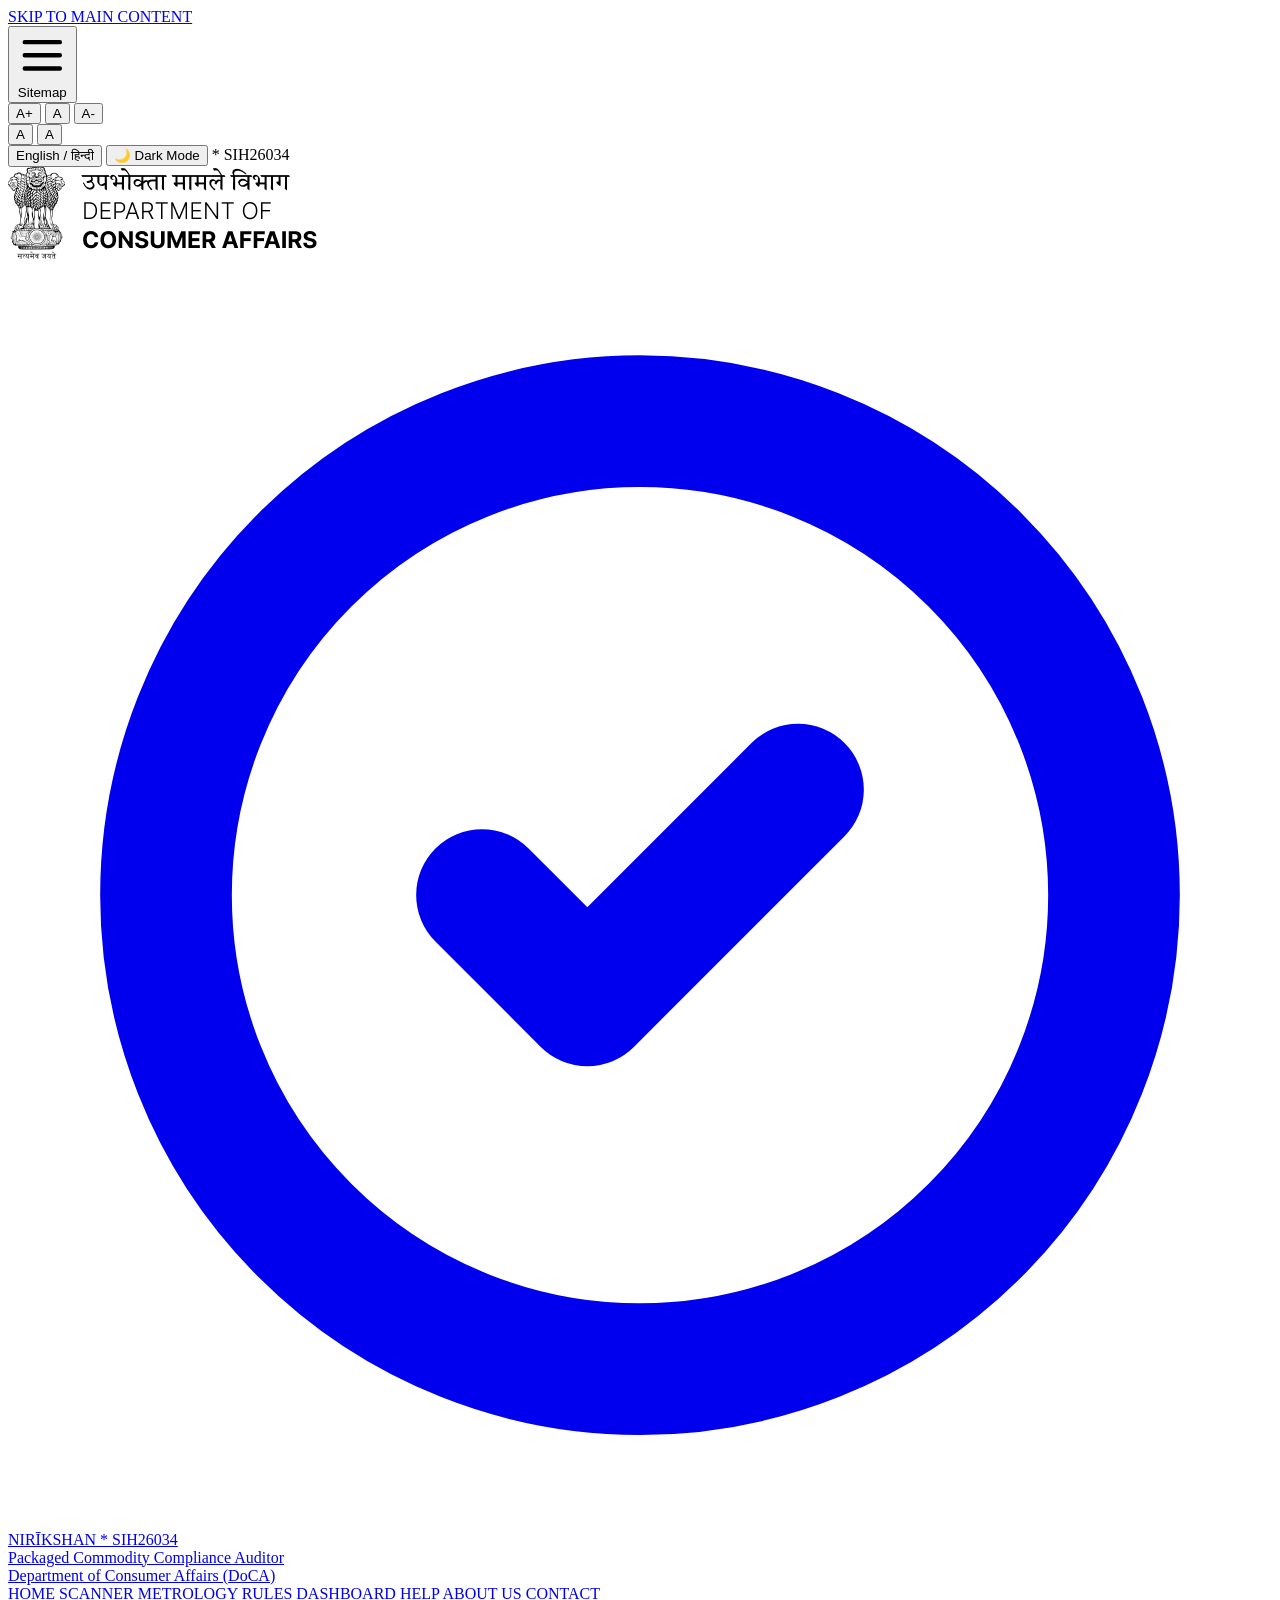
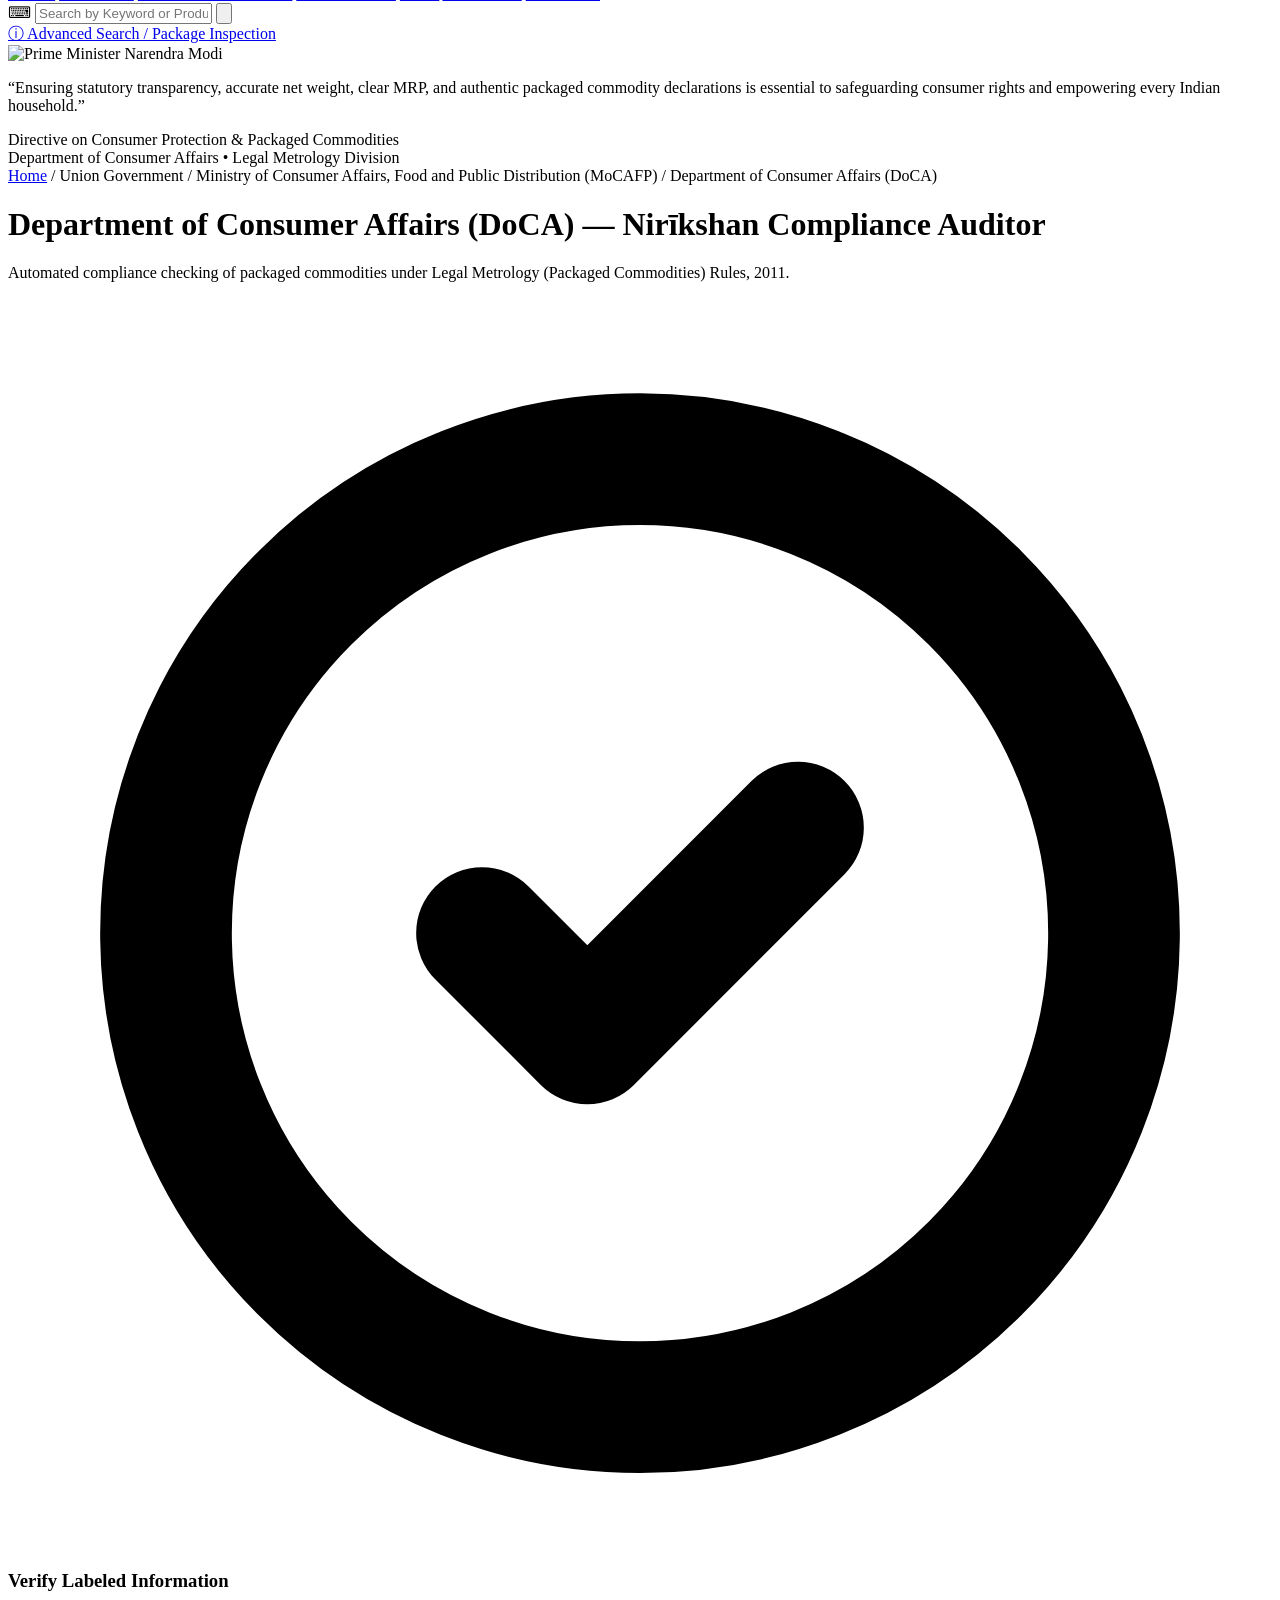
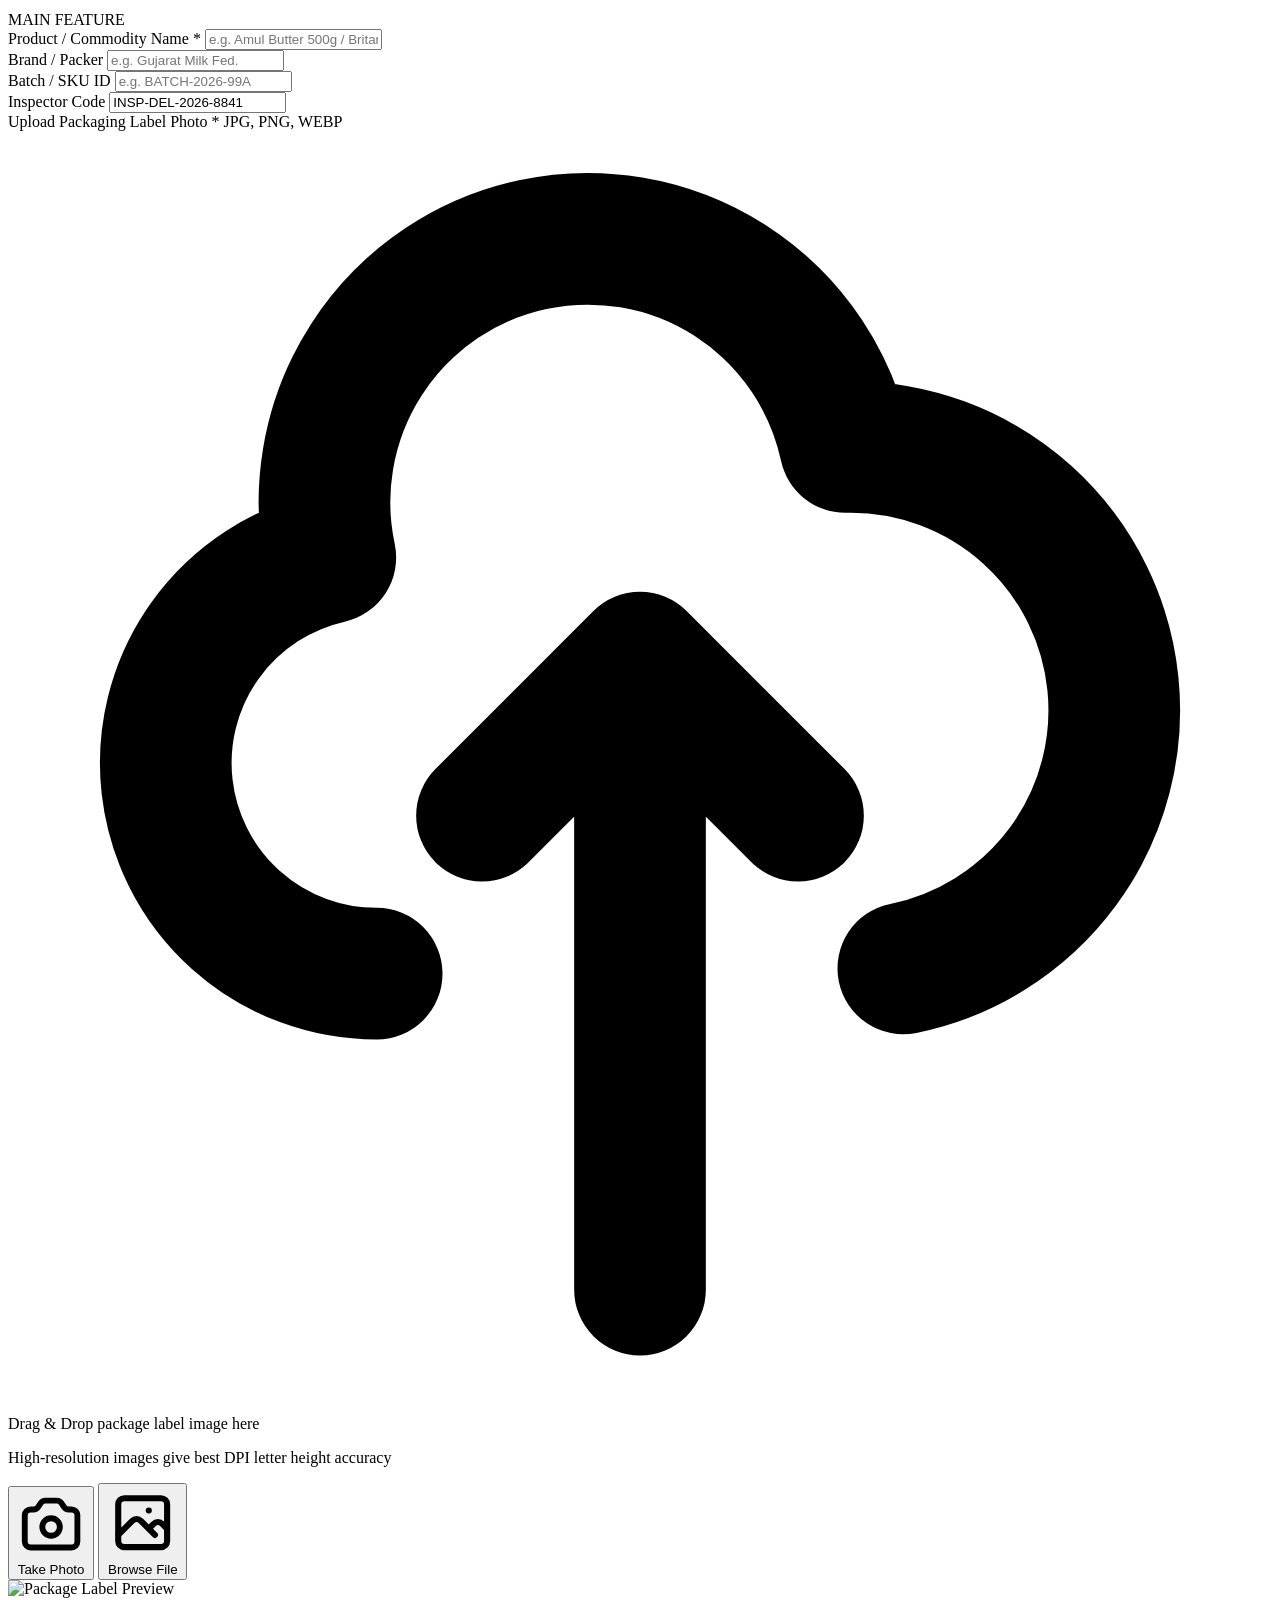
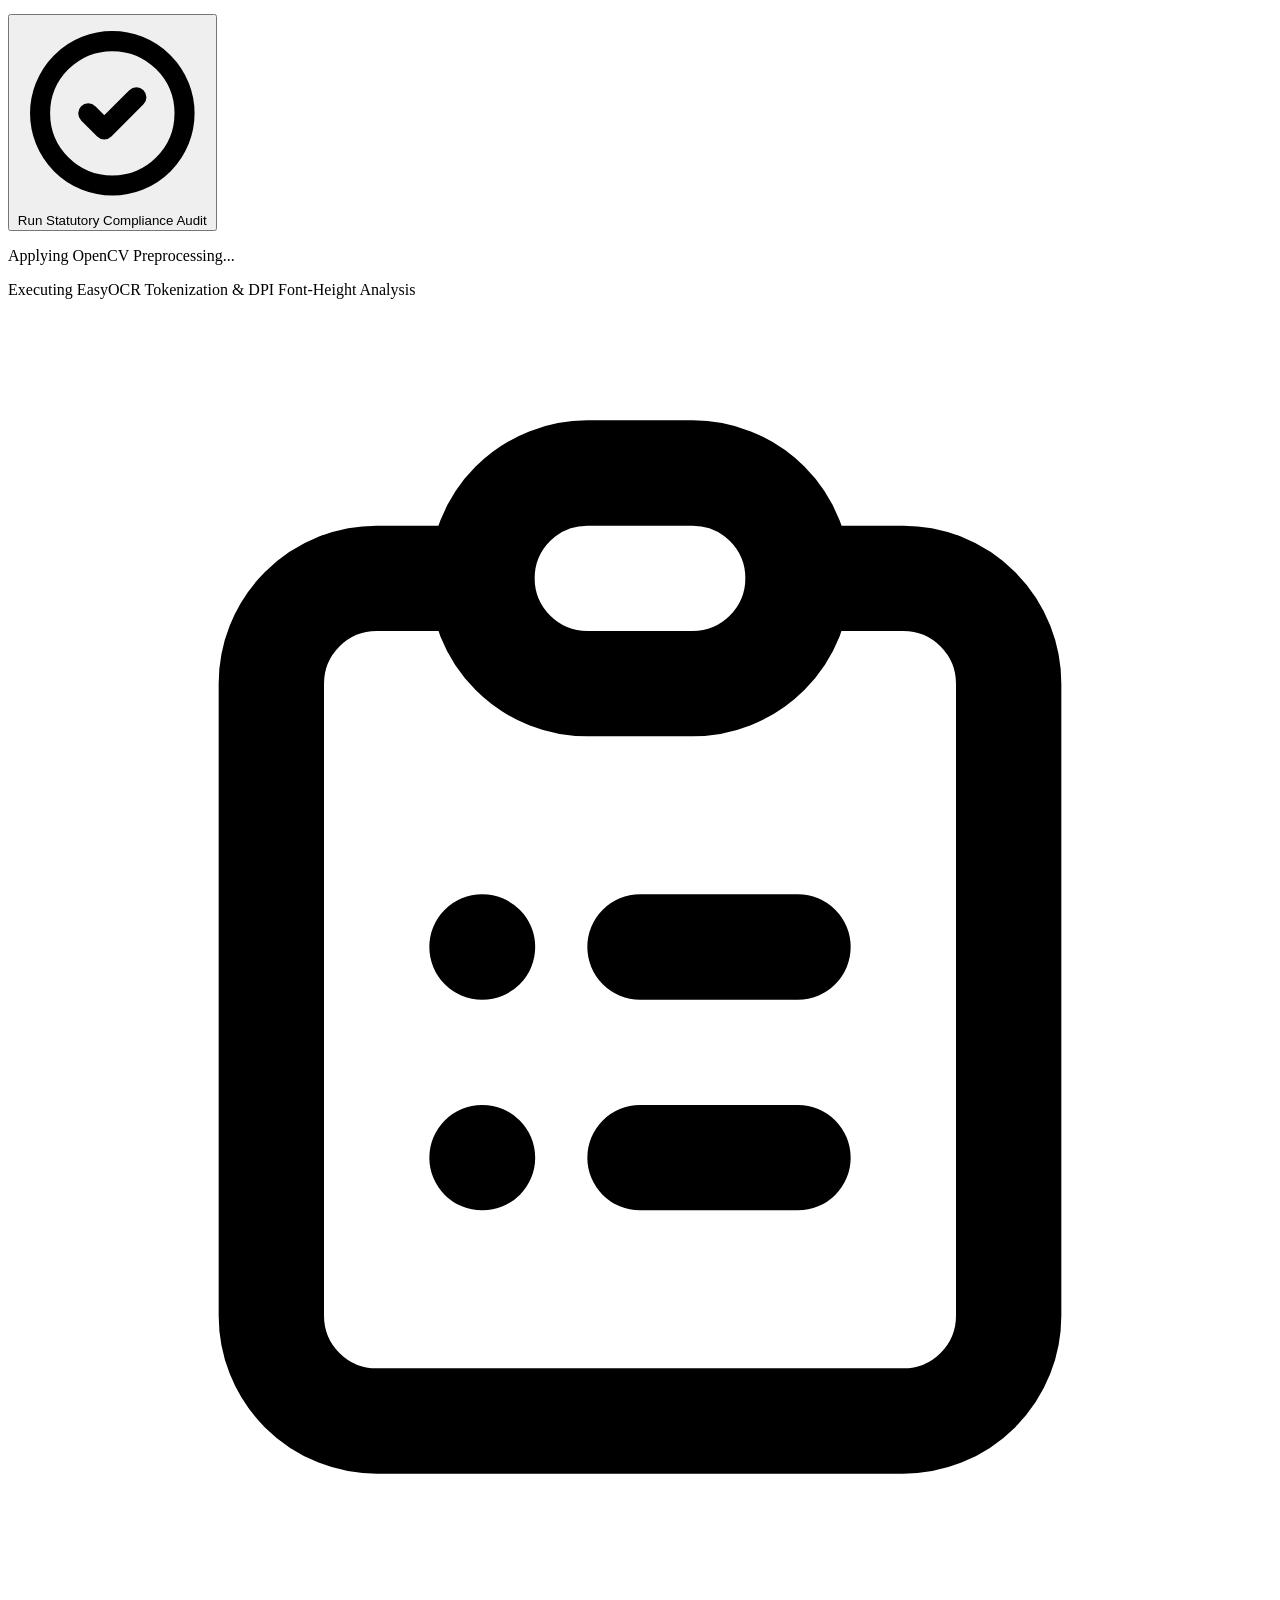
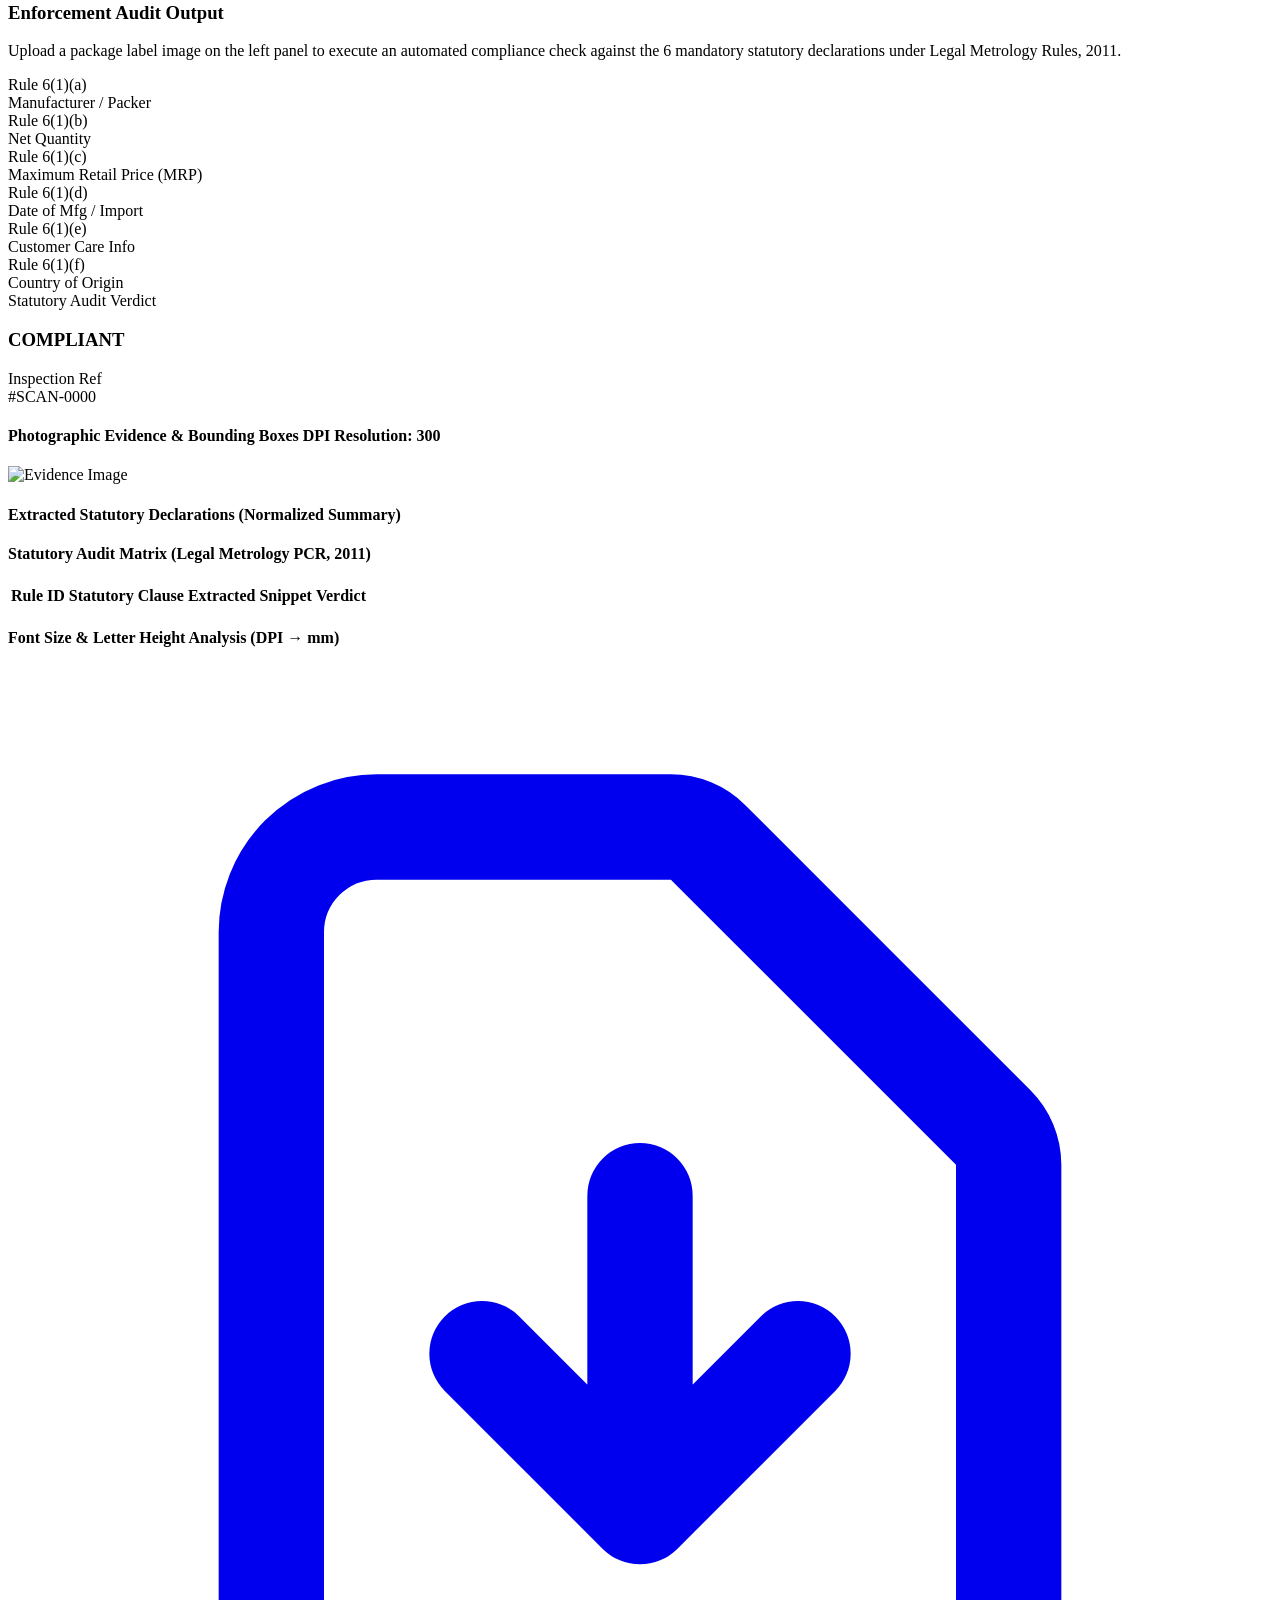
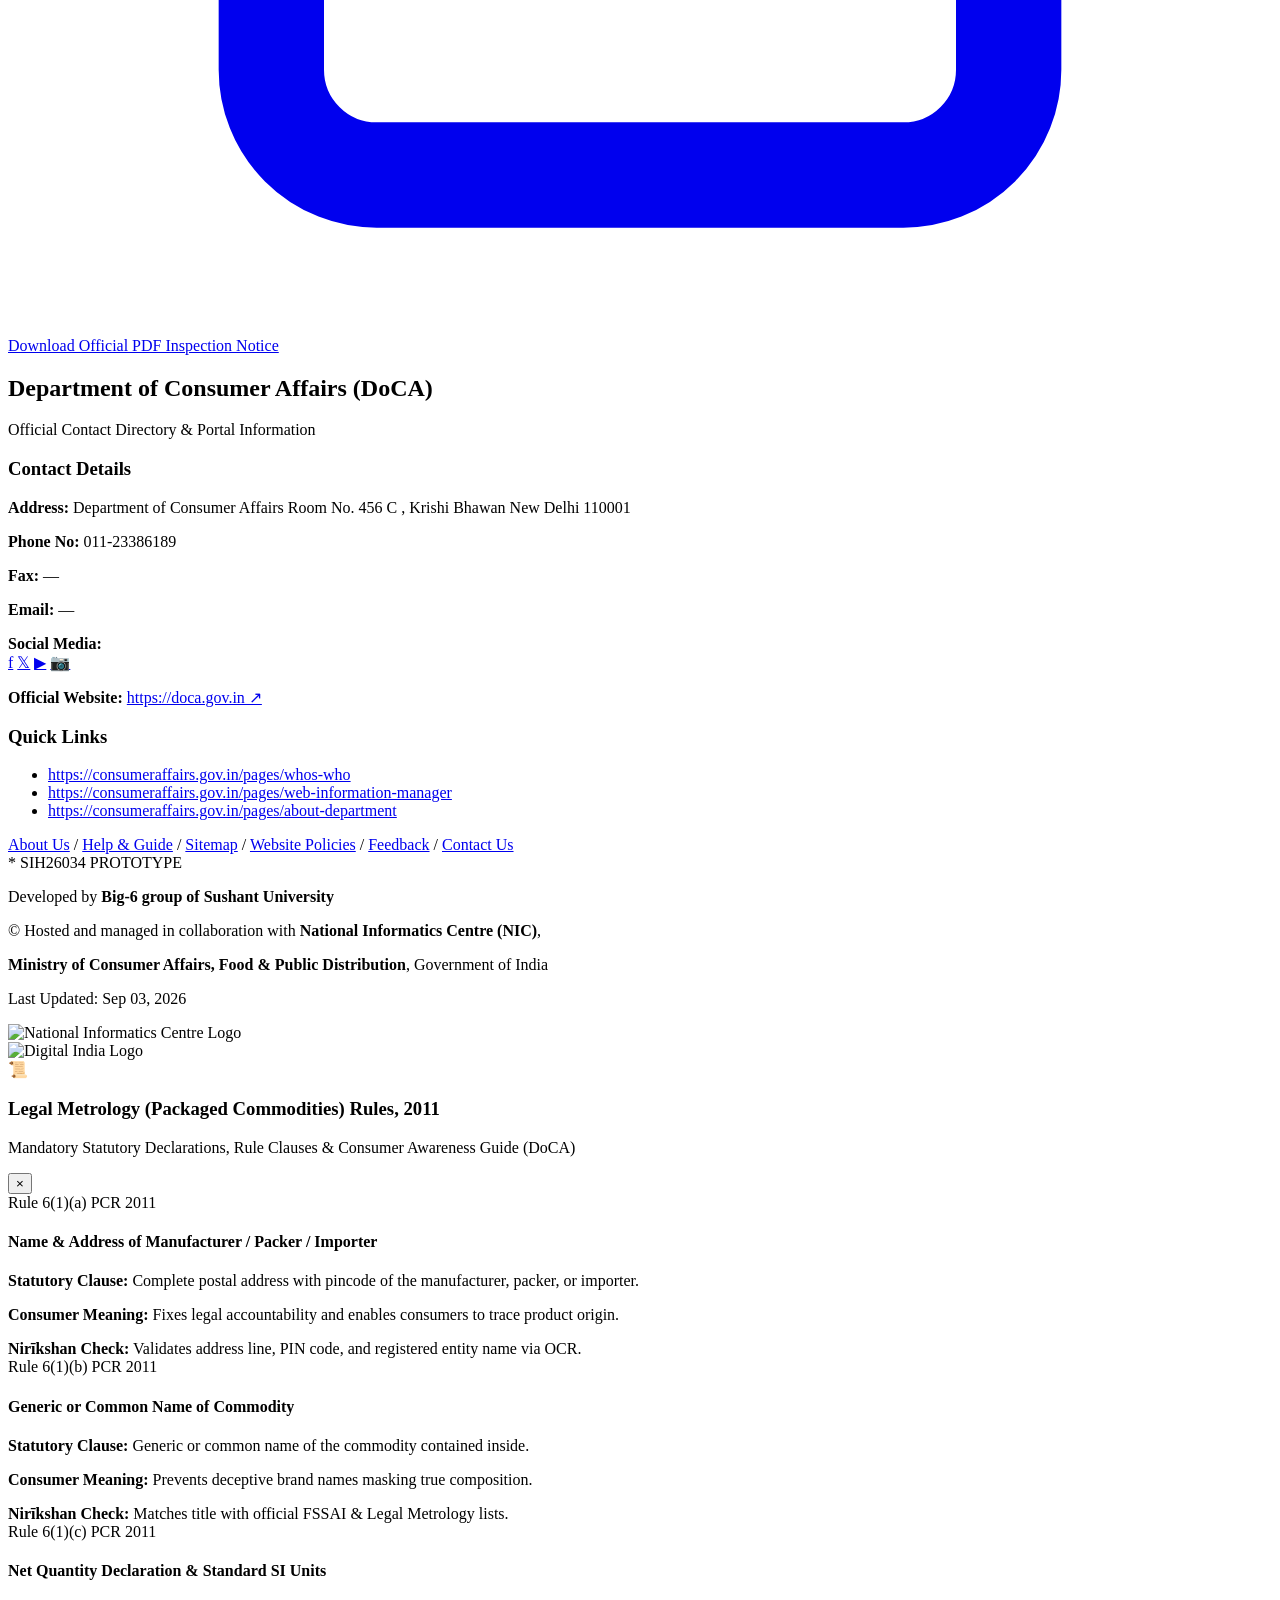
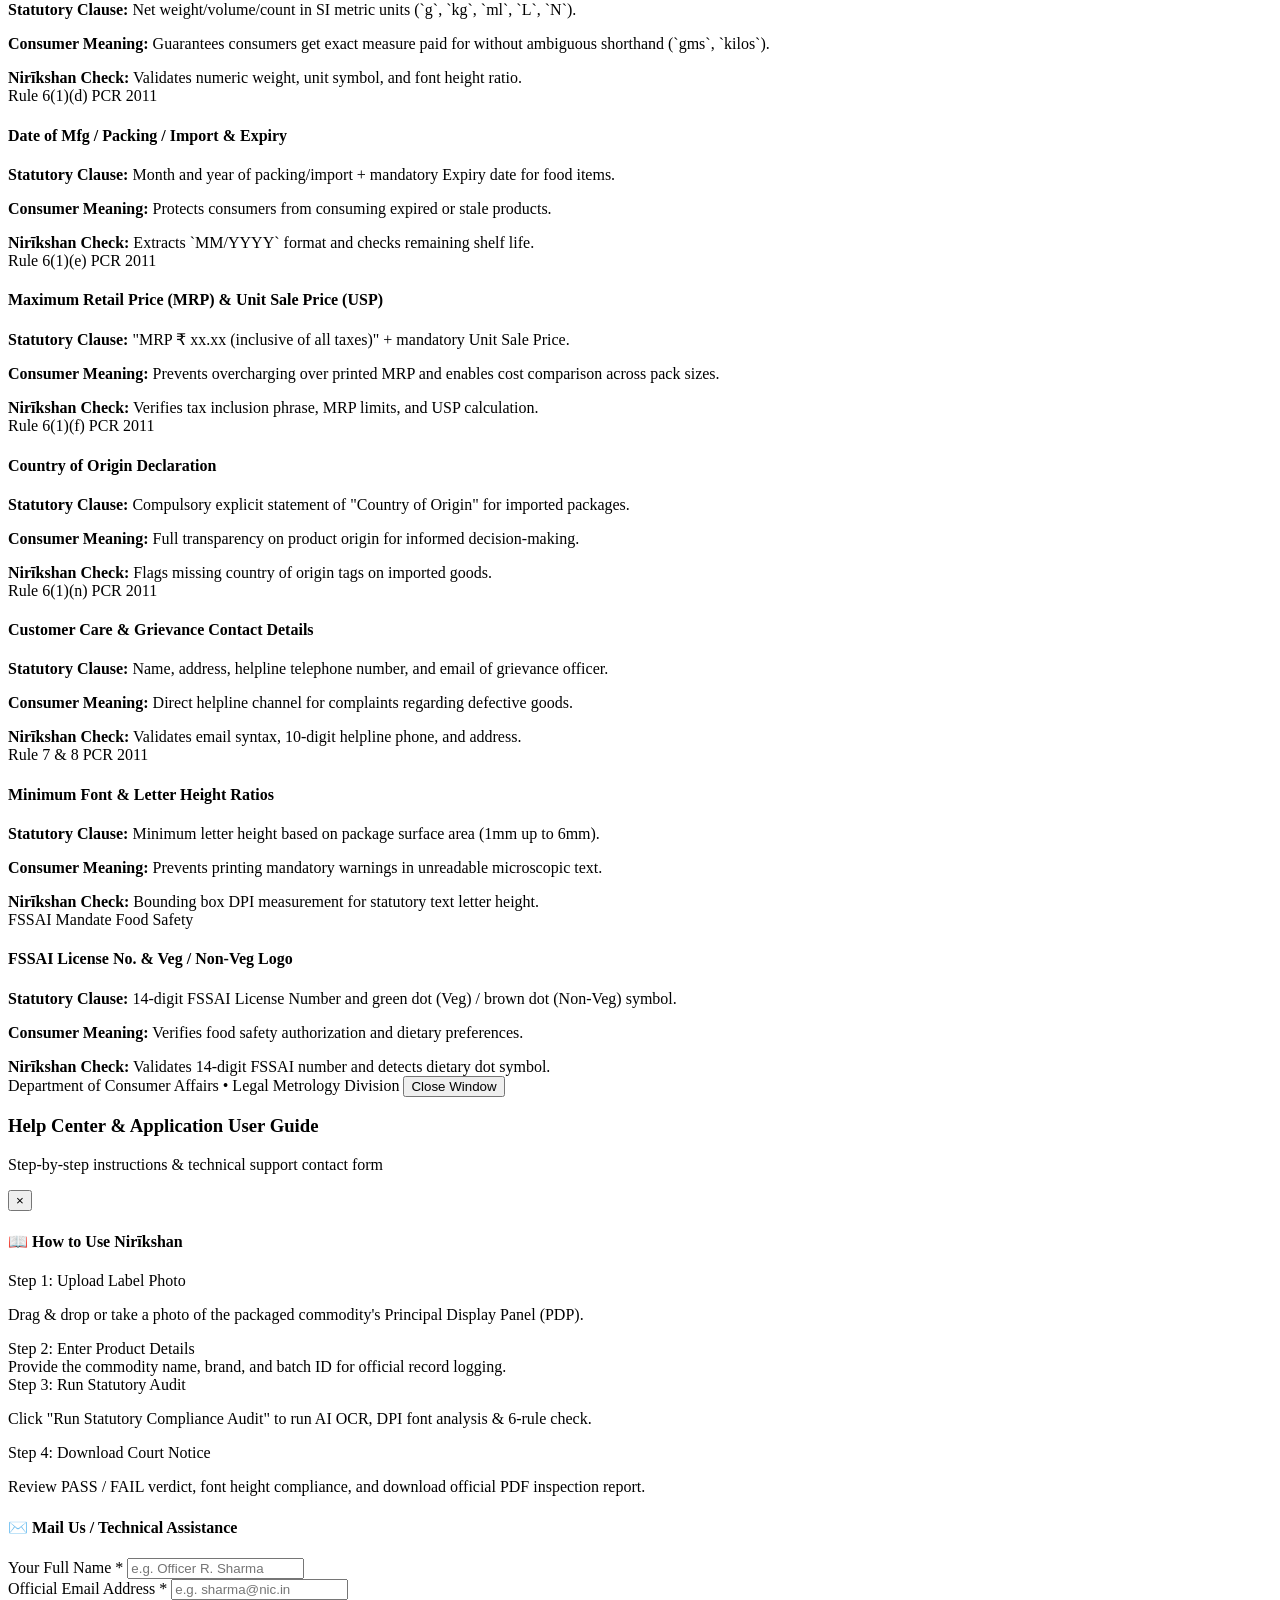
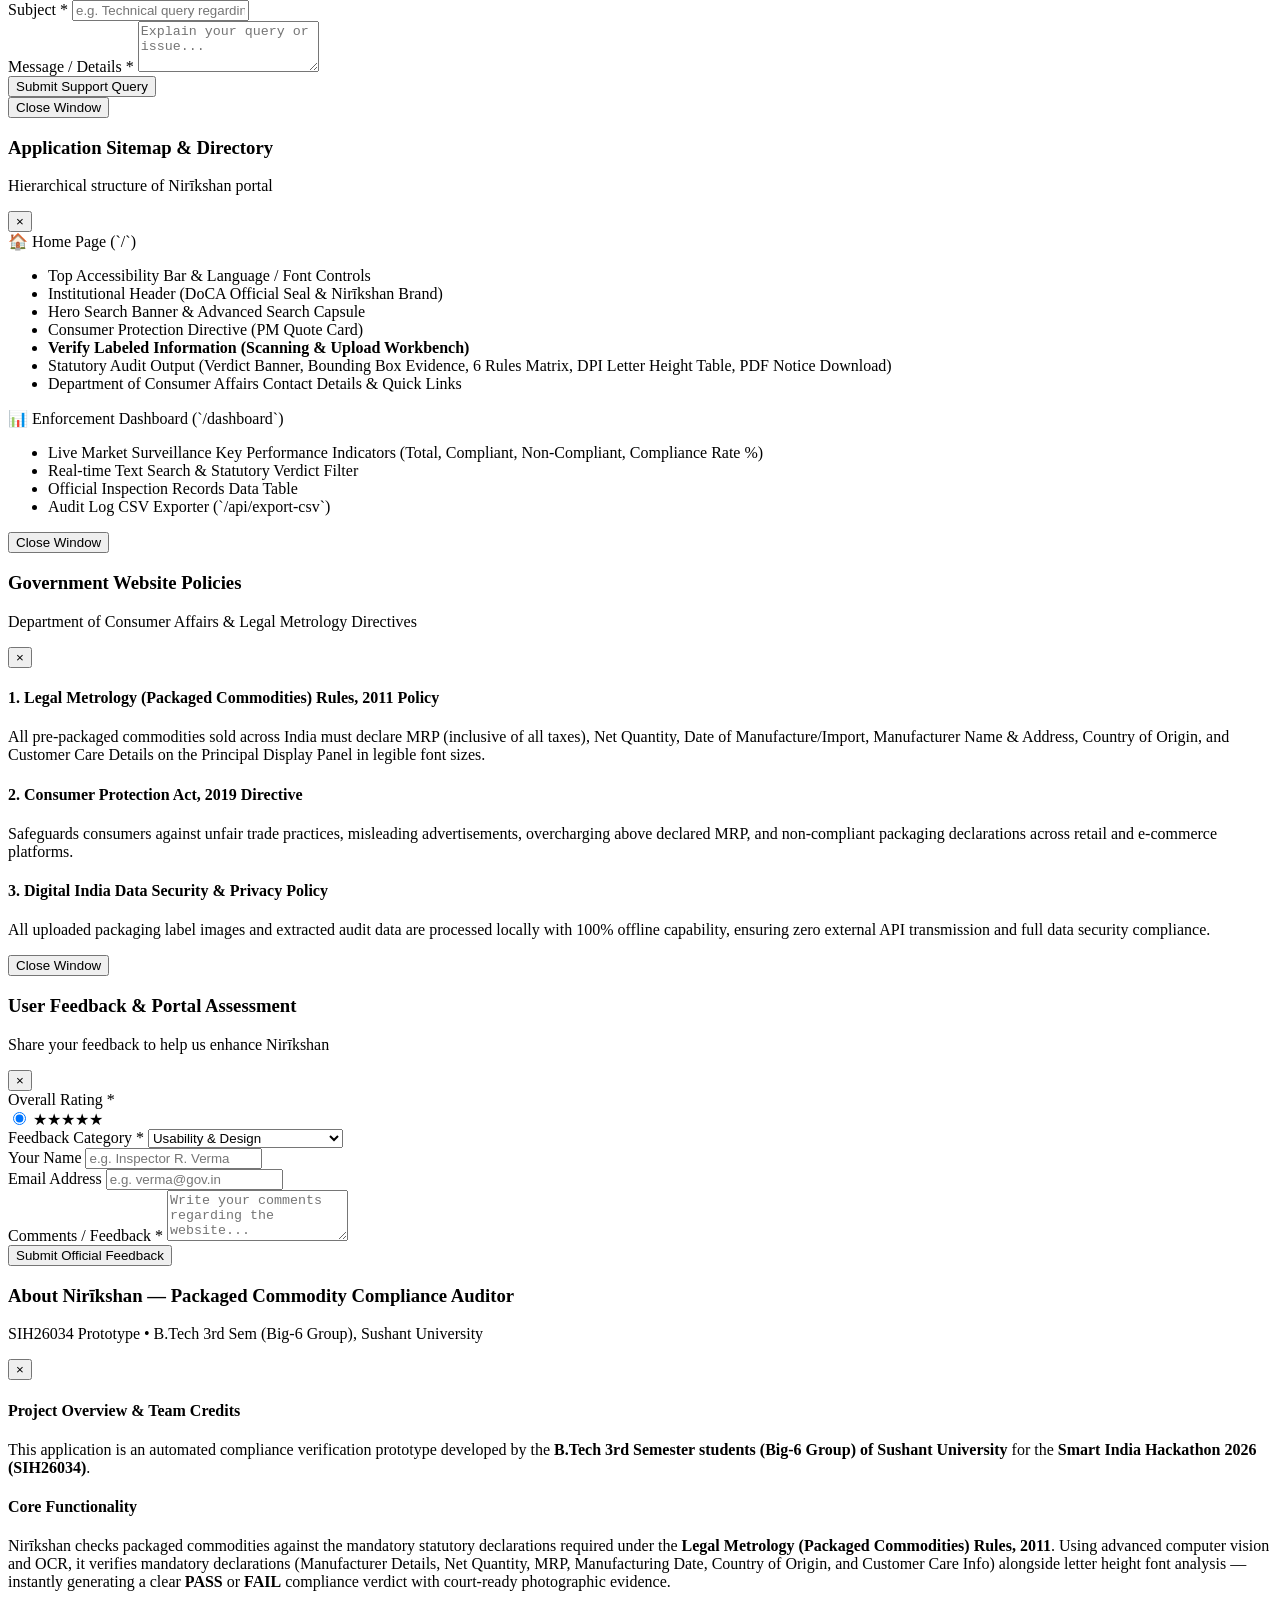
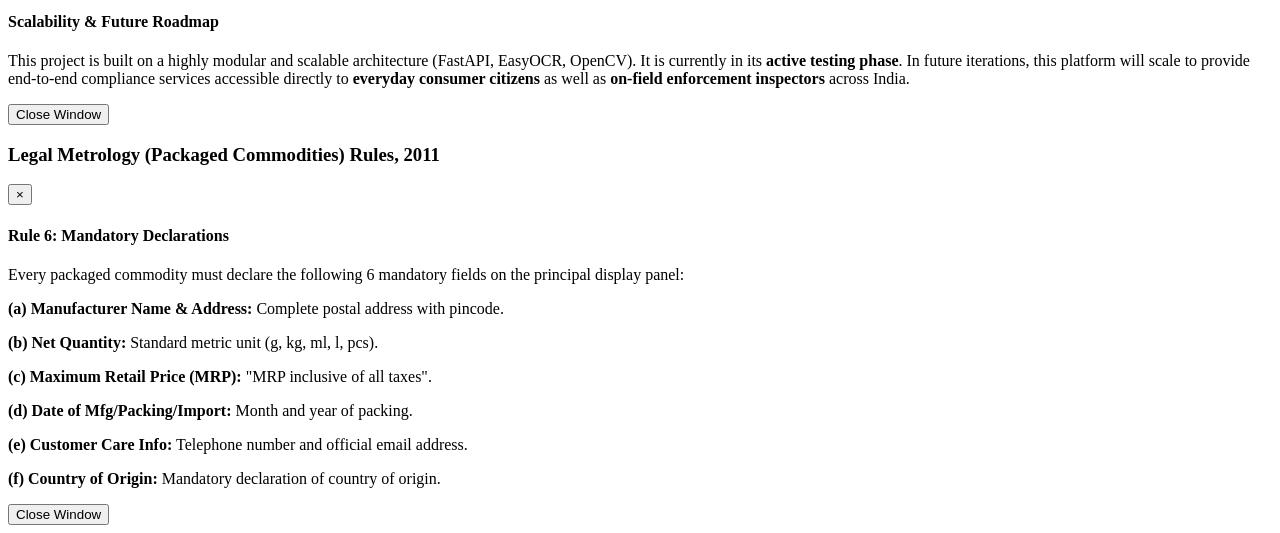
==== commit b3d30ccc: "Add Legal Metrology rules pop-up modal, metallic shimmer animation, dark mode blue text contrast, mo" ====
--- a/web/templates/index.html
+++ b/web/templates/index.html
@@ -41,6 +41,11 @@
                 <button id="lang-btn" onclick="toggleLanguage()" class="bg-[#006699] border border-blue-400 text-white px-2 py-0.5 rounded font-bold text-[11px] hover:bg-blue-800">
                     English / हिन्दी
                 </button>
+                <!-- Dedicated Dark / Light Mode Toggle Button -->
+                <button id="theme-toggle-btn" onclick="toggleTheme()" class="border border-yellow-500/50 bg-gray-900 text-yellow-300 hover:bg-black px-2.5 py-0.5 rounded font-bold text-[11px] flex items-center gap-1 transition shadow-sm" title="Toggle Light / Dark Mode">
+                    <span id="theme-icon">🌙</span>
+                    <span id="theme-text">Dark Mode</span>
+                </button>
                 <!-- Top Right Faded Watermark with Asterisk -->
                 <span class="sih-watermark-topright border-l border-gray-700 pl-2.5" title="SIH26034 Official Prototype">* SIH26034</span>
             </div>
@@ -57,13 +62,21 @@
             <div class="flex items-center gap-2.5 sm:gap-3.5 max-w-full">
                 <a href="/" class="flex items-center gap-2.5 sm:gap-3 group max-w-full">
                     <img src="/assets/Logo.png" alt="Department of Consumer Affairs Official Seal" 
-                         class="h-11 sm:h-13 w-auto flex-shrink-0 transition transform group-hover:scale-105" />
+                         class="doca-header-logo h-10 sm:h-13 w-auto flex-shrink-0 transition transform group-hover:scale-105" />
                     
-                    <div class="h-9 sm:h-10 border-l border-gray-300 flex-shrink-0"></div>
+                    <div class="header-divider h-7 sm:h-10 border-l border-gray-300 flex-shrink-0"></div>
                     
                     <div class="min-w-0">
-                        <div class="flex items-center gap-1.5 flex-wrap">
-                            <span class="text-2xl sm:text-3xl font-black text-[#006699] tracking-wider leading-none">NIRĪKSHAN</span>
+                        <div class="flex items-center gap-2 flex-wrap">
+                            <!-- Animated Inspection Badge Logo -->
+                            <div class="relative flex items-center justify-center flex-shrink-0">
+                                <span class="absolute inline-flex h-6 w-6 rounded-full bg-[#006699]/30 animate-ping"></span>
+                                <div class="relative w-6 sm:w-7 h-6 sm:h-7 bg-gradient-to-tr from-[#003366] to-[#006699] rounded-lg shadow-sm flex items-center justify-center text-white border border-blue-400/40">
+                                    <svg class="w-3.5 h-3.5 sm:w-4 sm:h-4 text-yellow-300 animate-pulse" fill="none" stroke="currentColor" viewBox="0 0 24 24"><path stroke-linecap="round" stroke-linejoin="round" stroke-width="2.5" d="M9 12l2 2 4-4m6 2a9 9 0 11-18 0 9 9 0 0118 0z"/></svg>
+                                </div>
+                            </div>
+
+                            <span class="nirikshan-shimmer-text text-2xl sm:text-3xl font-black tracking-wider leading-none">NIRĪKSHAN</span>
                             <span class="text-[10px] font-mono text-gray-500 font-bold bg-gray-100 px-1.5 py-0.5 rounded border border-gray-300">* SIH26034</span>
                         </div>
                         <div class="text-xs sm:text-sm font-bold text-gray-800 leading-tight mt-0.5 truncate">
@@ -81,6 +94,7 @@
                 <div class="nav-pill-container">
                     <a href="/" class="nav-pill-link active">HOME</a>
                     <a href="#scanner-workbench" class="nav-pill-link">SCANNER</a>
+                    <a href="javascript:void(0)" onclick="openRulesDirectoryModal()" class="nav-pill-link">METROLOGY RULES</a>
                     <a href="/dashboard" class="nav-pill-link">DASHBOARD</a>
                     <a href="javascript:void(0)" onclick="openHelpModal()" class="nav-pill-link">HELP</a>
                     <a href="javascript:void(0)" onclick="openAboutModal()" class="nav-pill-link">ABOUT US</a>
@@ -527,6 +541,180 @@
          9. INTERACTIVE MODALS (Help, Sitemap, Policies, Feedback, About Us, Rules)
          ========================================================================== -->
     
+    <!-- 0. Legal Metrology Rules Directory Pop-up Modal -->
+    <div id="rules-directory-modal" class="gov-modal">
+        <div class="gov-card max-w-5xl w-full max-h-[90vh] flex flex-col p-6 space-y-4 shadow-2xl border-2 border-[#006699] rounded-2xl">
+            
+            <div class="flex justify-between items-center border-b pb-3.5 border-gray-200">
+                <div class="flex items-center gap-3">
+                    <div class="w-10 h-10 bg-[#006699]/10 text-[#006699] rounded-xl flex items-center justify-center text-xl font-bold">📜</div>
+                    <div>
+                        <h3 class="text-xl font-black text-[#006699]">Legal Metrology (Packaged Commodities) Rules, 2011</h3>
+                        <p class="text-xs text-gray-500 font-semibold">Mandatory Statutory Declarations, Rule Clauses & Consumer Awareness Guide (DoCA)</p>
+                    </div>
+                </div>
+                <button onclick="closeRulesDirectoryModal()" class="w-8 h-8 rounded-full bg-gray-100 hover:bg-gray-200 text-gray-700 font-bold text-xl flex items-center justify-center transition">&times;</button>
+            </div>
+
+            <!-- Rules Grid Container (Scrollable) -->
+            <div class="overflow-y-auto space-y-5 pr-1 text-xs sm:text-sm">
+                <div class="grid grid-cols-1 md:grid-cols-2 lg:grid-cols-3 gap-4">
+
+                    <!-- Rule 6(1)(a) -->
+                    <div class="rule-detail-card p-4 rounded-xl border border-gray-200 bg-white shadow-sm hover:shadow-md transition space-y-2.5">
+                        <div class="flex items-center justify-between">
+                            <span class="text-xs font-extrabold px-2 py-0.5 bg-blue-100 text-[#006699] rounded border border-blue-200">Rule 6(1)(a)</span>
+                            <span class="text-[11px] font-bold text-gray-500">PCR 2011</span>
+                        </div>
+                        <h4 class="text-sm font-bold text-gray-900">Name & Address of Manufacturer / Packer / Importer</h4>
+                        <div class="text-xs space-y-1.5 text-gray-600">
+                            <p><strong>Statutory Clause:</strong> Complete postal address with pincode of the manufacturer, packer, or importer.</p>
+                            <p><strong>Consumer Meaning:</strong> Fixes legal accountability and enables consumers to trace product origin.</p>
+                            <div class="bg-gray-50 p-2 rounded border border-gray-200 font-mono text-[11px] text-gray-700">
+                                <strong>Nirīkshan Check:</strong> Validates address line, PIN code, and registered entity name via OCR.
+                            </div>
+                        </div>
+                    </div>
+
+                    <!-- Rule 6(1)(b) -->
+                    <div class="rule-detail-card p-4 rounded-xl border border-gray-200 bg-white shadow-sm hover:shadow-md transition space-y-2.5">
+                        <div class="flex items-center justify-between">
+                            <span class="text-xs font-extrabold px-2 py-0.5 bg-blue-100 text-[#006699] rounded border border-blue-200">Rule 6(1)(b)</span>
+                            <span class="text-[11px] font-bold text-gray-500">PCR 2011</span>
+                        </div>
+                        <h4 class="text-sm font-bold text-gray-900">Generic or Common Name of Commodity</h4>
+                        <div class="text-xs space-y-1.5 text-gray-600">
+                            <p><strong>Statutory Clause:</strong> Generic or common name of the commodity contained inside.</p>
+                            <p><strong>Consumer Meaning:</strong> Prevents deceptive brand names masking true composition.</p>
+                            <div class="bg-gray-50 p-2 rounded border border-gray-200 font-mono text-[11px] text-gray-700">
+                                <strong>Nirīkshan Check:</strong> Matches title with official FSSAI & Legal Metrology lists.
+                            </div>
+                        </div>
+                    </div>
+
+                    <!-- Rule 6(1)(c) -->
+                    <div class="rule-detail-card p-4 rounded-xl border border-gray-200 bg-white shadow-sm hover:shadow-md transition space-y-2.5">
+                        <div class="flex items-center justify-between">
+                            <span class="text-xs font-extrabold px-2 py-0.5 bg-blue-100 text-[#006699] rounded border border-blue-200">Rule 6(1)(c)</span>
+                            <span class="text-[11px] font-bold text-gray-500">PCR 2011</span>
+                        </div>
+                        <h4 class="text-sm font-bold text-gray-900">Net Quantity Declaration & Standard SI Units</h4>
+                        <div class="text-xs space-y-1.5 text-gray-600">
+                            <p><strong>Statutory Clause:</strong> Net weight/volume/count in SI metric units (`g`, `kg`, `ml`, `L`, `N`).</p>
+                            <p><strong>Consumer Meaning:</strong> Guarantees consumers get exact measure paid for without ambiguous shorthand (`gms`, `kilos`).</p>
+                            <div class="bg-gray-50 p-2 rounded border border-gray-200 font-mono text-[11px] text-gray-700">
+                                <strong>Nirīkshan Check:</strong> Validates numeric weight, unit symbol, and font height ratio.
+                            </div>
+                        </div>
+                    </div>
+
+                    <!-- Rule 6(1)(d) -->
+                    <div class="rule-detail-card p-4 rounded-xl border border-gray-200 bg-white shadow-sm hover:shadow-md transition space-y-2.5">
+                        <div class="flex items-center justify-between">
+                            <span class="text-xs font-extrabold px-2 py-0.5 bg-blue-100 text-[#006699] rounded border border-blue-200">Rule 6(1)(d)</span>
+                            <span class="text-[11px] font-bold text-gray-500">PCR 2011</span>
+                        </div>
+                        <h4 class="text-sm font-bold text-gray-900">Date of Mfg / Packing / Import & Expiry</h4>
+                        <div class="text-xs space-y-1.5 text-gray-600">
+                            <p><strong>Statutory Clause:</strong> Month and year of packing/import + mandatory Expiry date for food items.</p>
+                            <p><strong>Consumer Meaning:</strong> Protects consumers from consuming expired or stale products.</p>
+                            <div class="bg-gray-50 p-2 rounded border border-gray-200 font-mono text-[11px] text-gray-700">
+                                <strong>Nirīkshan Check:</strong> Extracts `MM/YYYY` format and checks remaining shelf life.
+                            </div>
+                        </div>
+                    </div>
+
+                    <!-- Rule 6(1)(e) -->
+                    <div class="rule-detail-card p-4 rounded-xl border border-gray-200 bg-white shadow-sm hover:shadow-md transition space-y-2.5">
+                        <div class="flex items-center justify-between">
+                            <span class="text-xs font-extrabold px-2 py-0.5 bg-blue-100 text-[#006699] rounded border border-blue-200">Rule 6(1)(e)</span>
+                            <span class="text-[11px] font-bold text-gray-500">PCR 2011</span>
+                        </div>
+                        <h4 class="text-sm font-bold text-gray-900">Maximum Retail Price (MRP) & Unit Sale Price (USP)</h4>
+                        <div class="text-xs space-y-1.5 text-gray-600">
+                            <p><strong>Statutory Clause:</strong> "MRP ₹ xx.xx (inclusive of all taxes)" + mandatory Unit Sale Price.</p>
+                            <p><strong>Consumer Meaning:</strong> Prevents overcharging over printed MRP and enables cost comparison across pack sizes.</p>
+                            <div class="bg-gray-50 p-2 rounded border border-gray-200 font-mono text-[11px] text-gray-700">
+                                <strong>Nirīkshan Check:</strong> Verifies tax inclusion phrase, MRP limits, and USP calculation.
+                            </div>
+                        </div>
+                    </div>
+
+                    <!-- Rule 6(1)(f) -->
+                    <div class="rule-detail-card p-4 rounded-xl border border-gray-200 bg-white shadow-sm hover:shadow-md transition space-y-2.5">
+                        <div class="flex items-center justify-between">
+                            <span class="text-xs font-extrabold px-2 py-0.5 bg-blue-100 text-[#006699] rounded border border-blue-200">Rule 6(1)(f)</span>
+                            <span class="text-[11px] font-bold text-gray-500">PCR 2011</span>
+                        </div>
+                        <h4 class="text-sm font-bold text-gray-900">Country of Origin Declaration</h4>
+                        <div class="text-xs space-y-1.5 text-gray-600">
+                            <p><strong>Statutory Clause:</strong> Compulsory explicit statement of "Country of Origin" for imported packages.</p>
+                            <p><strong>Consumer Meaning:</strong> Full transparency on product origin for informed decision-making.</p>
+                            <div class="bg-gray-50 p-2 rounded border border-gray-200 font-mono text-[11px] text-gray-700">
+                                <strong>Nirīkshan Check:</strong> Flags missing country of origin tags on imported goods.
+                            </div>
+                        </div>
+                    </div>
+
+                    <!-- Rule 6(1)(n) -->
+                    <div class="rule-detail-card p-4 rounded-xl border border-gray-200 bg-white shadow-sm hover:shadow-md transition space-y-2.5">
+                        <div class="flex items-center justify-between">
+                            <span class="text-xs font-extrabold px-2 py-0.5 bg-blue-100 text-[#006699] rounded border border-blue-200">Rule 6(1)(n)</span>
+                            <span class="text-[11px] font-bold text-gray-500">PCR 2011</span>
+                        </div>
+                        <h4 class="text-sm font-bold text-gray-900">Customer Care & Grievance Contact Details</h4>
+                        <div class="text-xs space-y-1.5 text-gray-600">
+                            <p><strong>Statutory Clause:</strong> Name, address, helpline telephone number, and email of grievance officer.</p>
+                            <p><strong>Consumer Meaning:</strong> Direct helpline channel for complaints regarding defective goods.</p>
+                            <div class="bg-gray-50 p-2 rounded border border-gray-200 font-mono text-[11px] text-gray-700">
+                                <strong>Nirīkshan Check:</strong> Validates email syntax, 10-digit helpline phone, and address.
+                            </div>
+                        </div>
+                    </div>
+
+                    <!-- Rule 7 & Rule 8 -->
+                    <div class="rule-detail-card p-4 rounded-xl border border-gray-200 bg-white shadow-sm hover:shadow-md transition space-y-2.5">
+                        <div class="flex items-center justify-between">
+                            <span class="text-xs font-extrabold px-2 py-0.5 bg-blue-100 text-[#006699] rounded border border-blue-200">Rule 7 & 8</span>
+                            <span class="text-[11px] font-bold text-gray-500">PCR 2011</span>
+                        </div>
+                        <h4 class="text-sm font-bold text-gray-900">Minimum Font & Letter Height Ratios</h4>
+                        <div class="text-xs space-y-1.5 text-gray-600">
+                            <p><strong>Statutory Clause:</strong> Minimum letter height based on package surface area (1mm up to 6mm).</p>
+                            <p><strong>Consumer Meaning:</strong> Prevents printing mandatory warnings in unreadable microscopic text.</p>
+                            <div class="bg-gray-50 p-2 rounded border border-gray-200 font-mono text-[11px] text-gray-700">
+                                <strong>Nirīkshan Check:</strong> Bounding box DPI measurement for statutory text letter height.
+                            </div>
+                        </div>
+                    </div>
+
+                    <!-- FSSAI Cross Mandate -->
+                    <div class="rule-detail-card p-4 rounded-xl border border-gray-200 bg-white shadow-sm hover:shadow-md transition space-y-2.5">
+                        <div class="flex items-center justify-between">
+                            <span class="text-xs font-extrabold px-2 py-0.5 bg-green-100 text-green-800 rounded border border-green-200">FSSAI Mandate</span>
+                            <span class="text-[11px] font-bold text-gray-500">Food Safety</span>
+                        </div>
+                        <h4 class="text-sm font-bold text-gray-900">FSSAI License No. & Veg / Non-Veg Logo</h4>
+                        <div class="text-xs space-y-1.5 text-gray-600">
+                            <p><strong>Statutory Clause:</strong> 14-digit FSSAI License Number and green dot (Veg) / brown dot (Non-Veg) symbol.</p>
+                            <p><strong>Consumer Meaning:</strong> Verifies food safety authorization and dietary preferences.</p>
+                            <div class="bg-gray-50 p-2 rounded border border-gray-200 font-mono text-[11px] text-gray-700">
+                                <strong>Nirīkshan Check:</strong> Validates 14-digit FSSAI number and detects dietary dot symbol.
+                            </div>
+                        </div>
+                    </div>
+
+                </div>
+            </div>
+
+            <div class="border-t pt-3 flex justify-between items-center">
+                <span class="text-xs font-bold text-gray-500">Department of Consumer Affairs • Legal Metrology Division</span>
+                <button onclick="closeRulesDirectoryModal()" class="px-5 py-2 bg-[#006699] text-white font-bold rounded-lg text-xs hover:bg-blue-800 transition shadow">Close Window</button>
+            </div>
+
+        </div>
+    </div>
+
     <!-- 1. Help & User Guide Modal -->
     <div id="help-modal" class="gov-modal">
         <div class="gov-card max-w-3xl w-full max-h-[88vh] flex flex-col p-6 space-y-4">
@@ -818,6 +1006,32 @@
     <script src="/static/js/scanner.js"></script>
 
     <script>
+        function toggleTheme() {
+            const isDark = document.body.classList.toggle('dark-mode');
+            localStorage.setItem('nirikshan-theme', isDark ? 'dark' : 'light');
+            updateThemeUI(isDark);
+        }
+
+        function updateThemeUI(isDark) {
+            const icon = document.getElementById('theme-icon');
+            const text = document.getElementById('theme-text');
+            if (icon && text) {
+                icon.innerText = isDark ? '☀️' : '🌙';
+                text.innerText = isDark ? 'Light Mode' : 'Dark Mode';
+            }
+        }
+
+        (function initTheme() {
+            const savedTheme = localStorage.getItem('nirikshan-theme');
+            if (savedTheme === 'dark' || (!savedTheme && window.matchMedia('(prefers-color-scheme: dark)').matches)) {
+                document.body.classList.add('dark-mode');
+                updateThemeUI(true);
+            } else {
+                document.body.classList.remove('dark-mode');
+                updateThemeUI(false);
+            }
+        })();
+
         function toggleHighContrast() {
             document.body.classList.toggle('high-contrast');
         }
@@ -832,6 +1046,12 @@
             } else if (btn) {
                 btn.innerText = 'English / हिन्दी';
             }
+        }
+        function openRulesDirectoryModal() {
+            document.getElementById('rules-directory-modal').classList.add('open');
+        }
+        function closeRulesDirectoryModal() {
+            document.getElementById('rules-directory-modal').classList.remove('open');
         }
         function openRulesModal() {
             document.getElementById('rules-modal').classList.add('open');
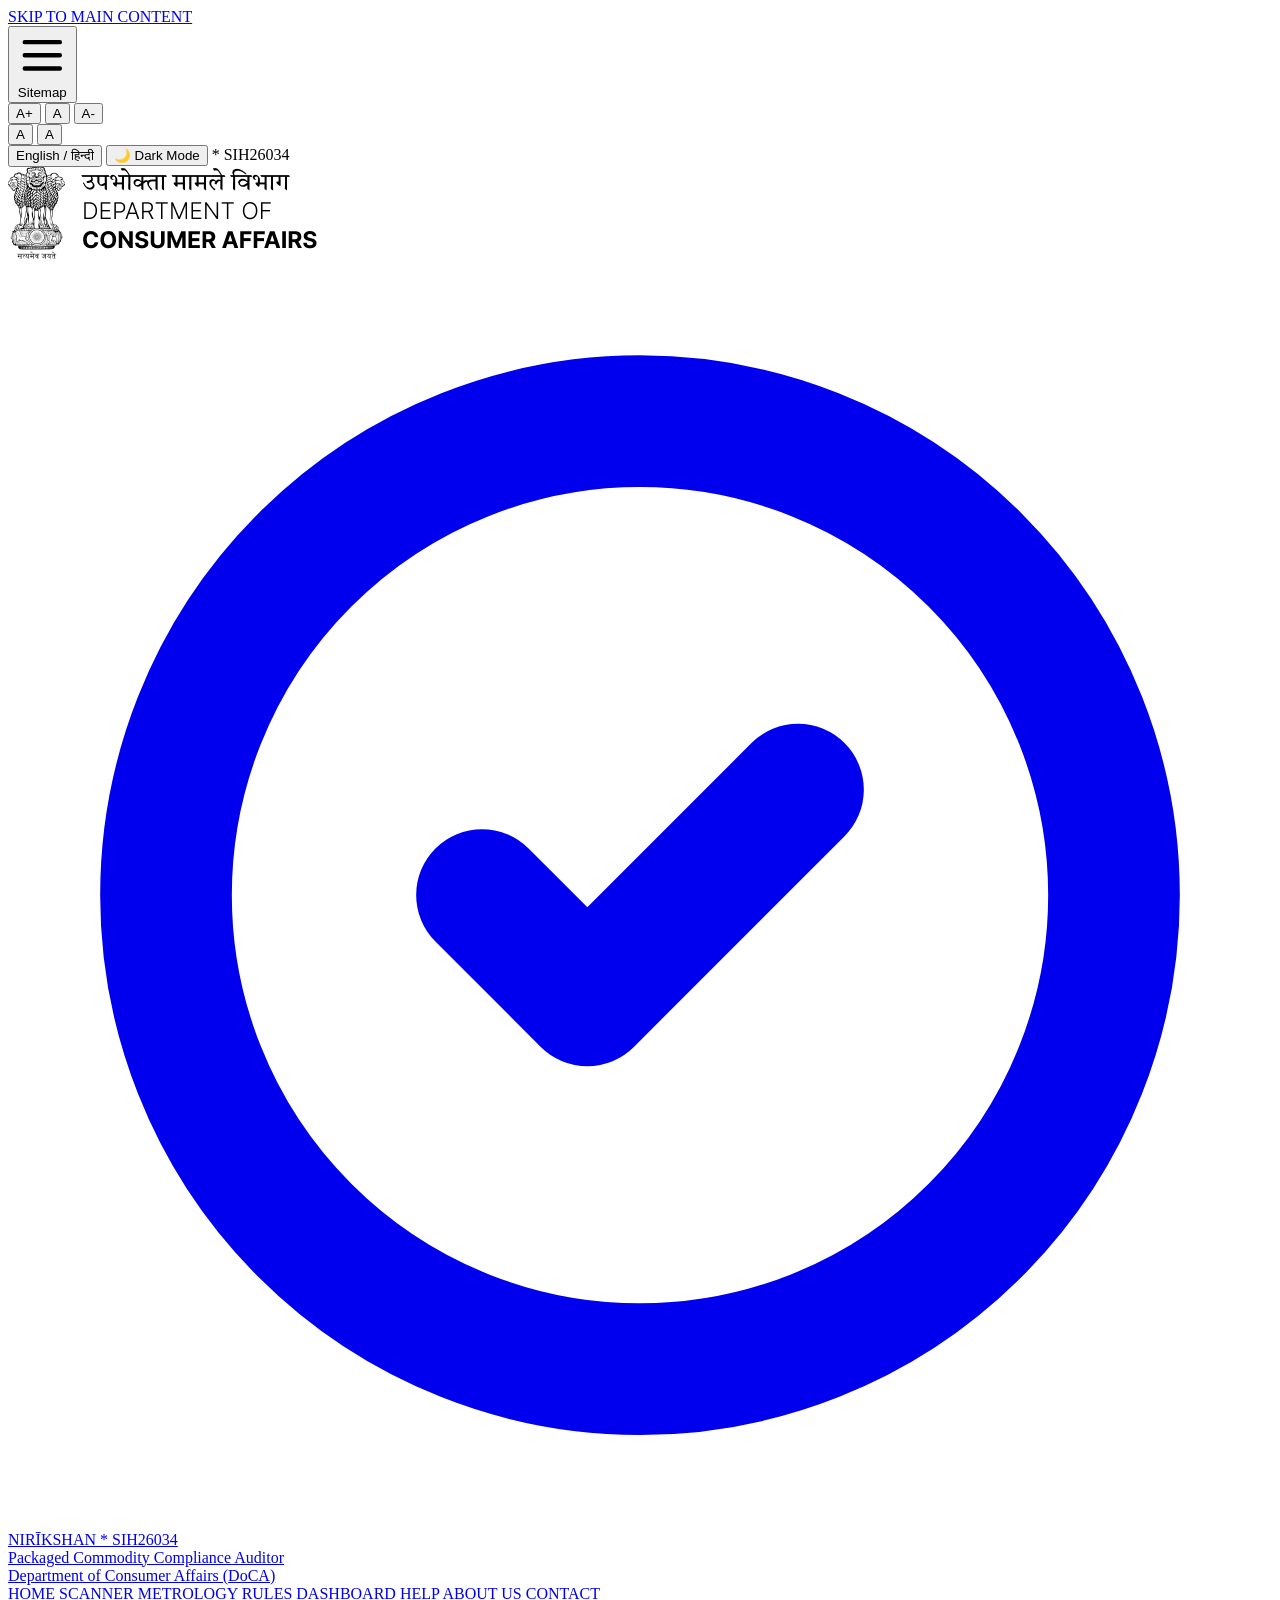
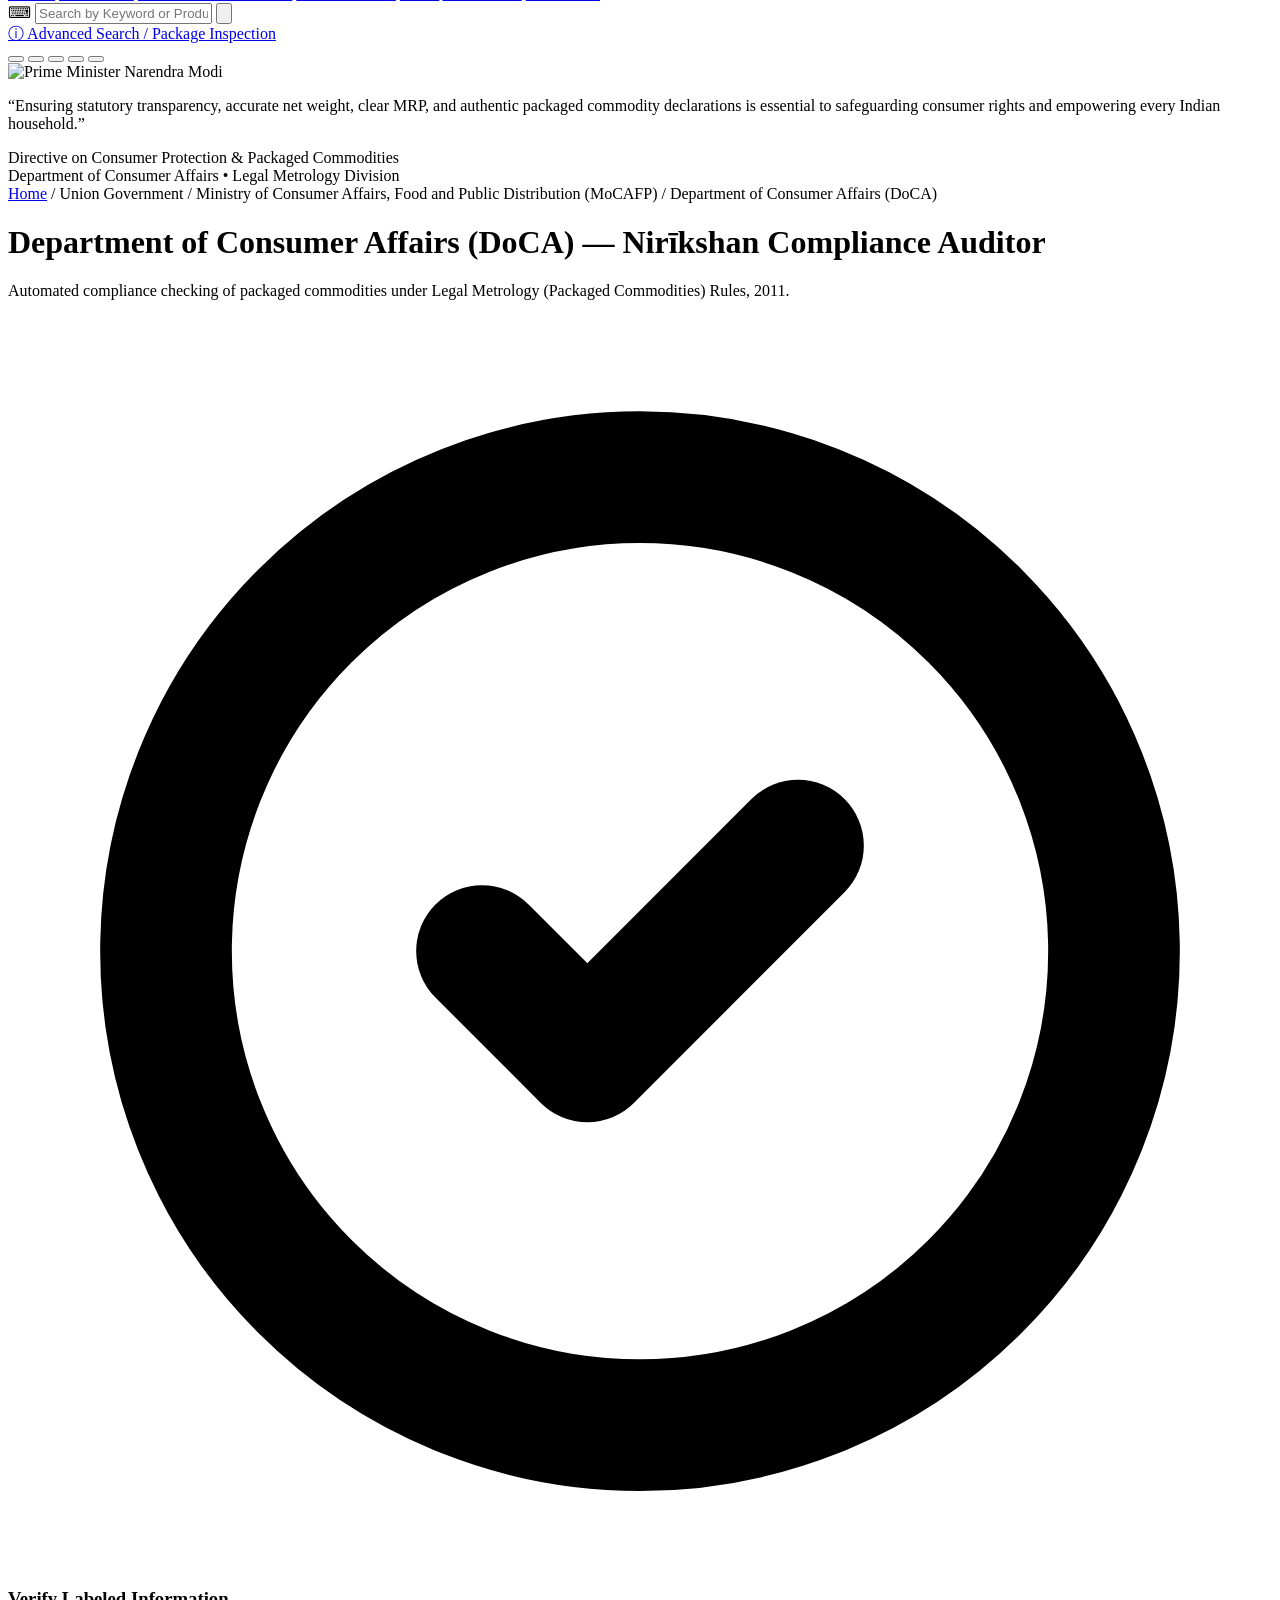
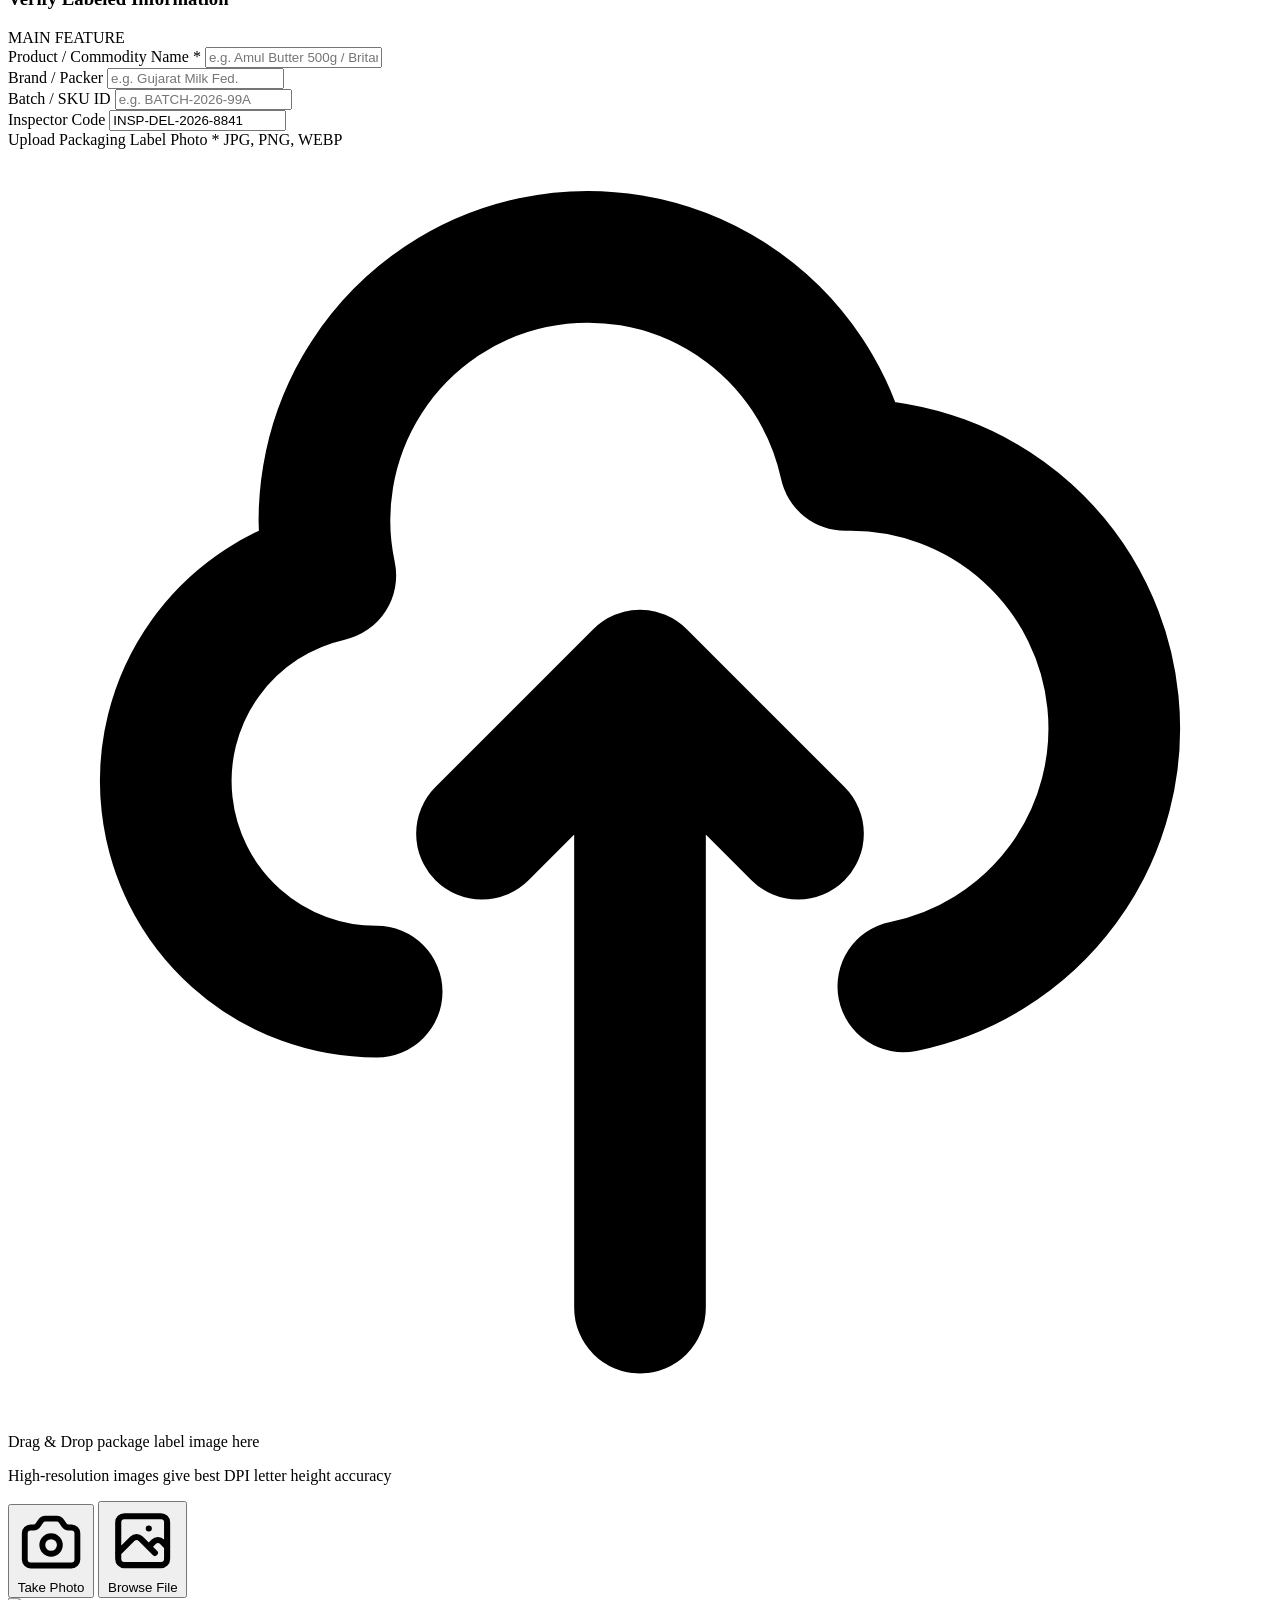
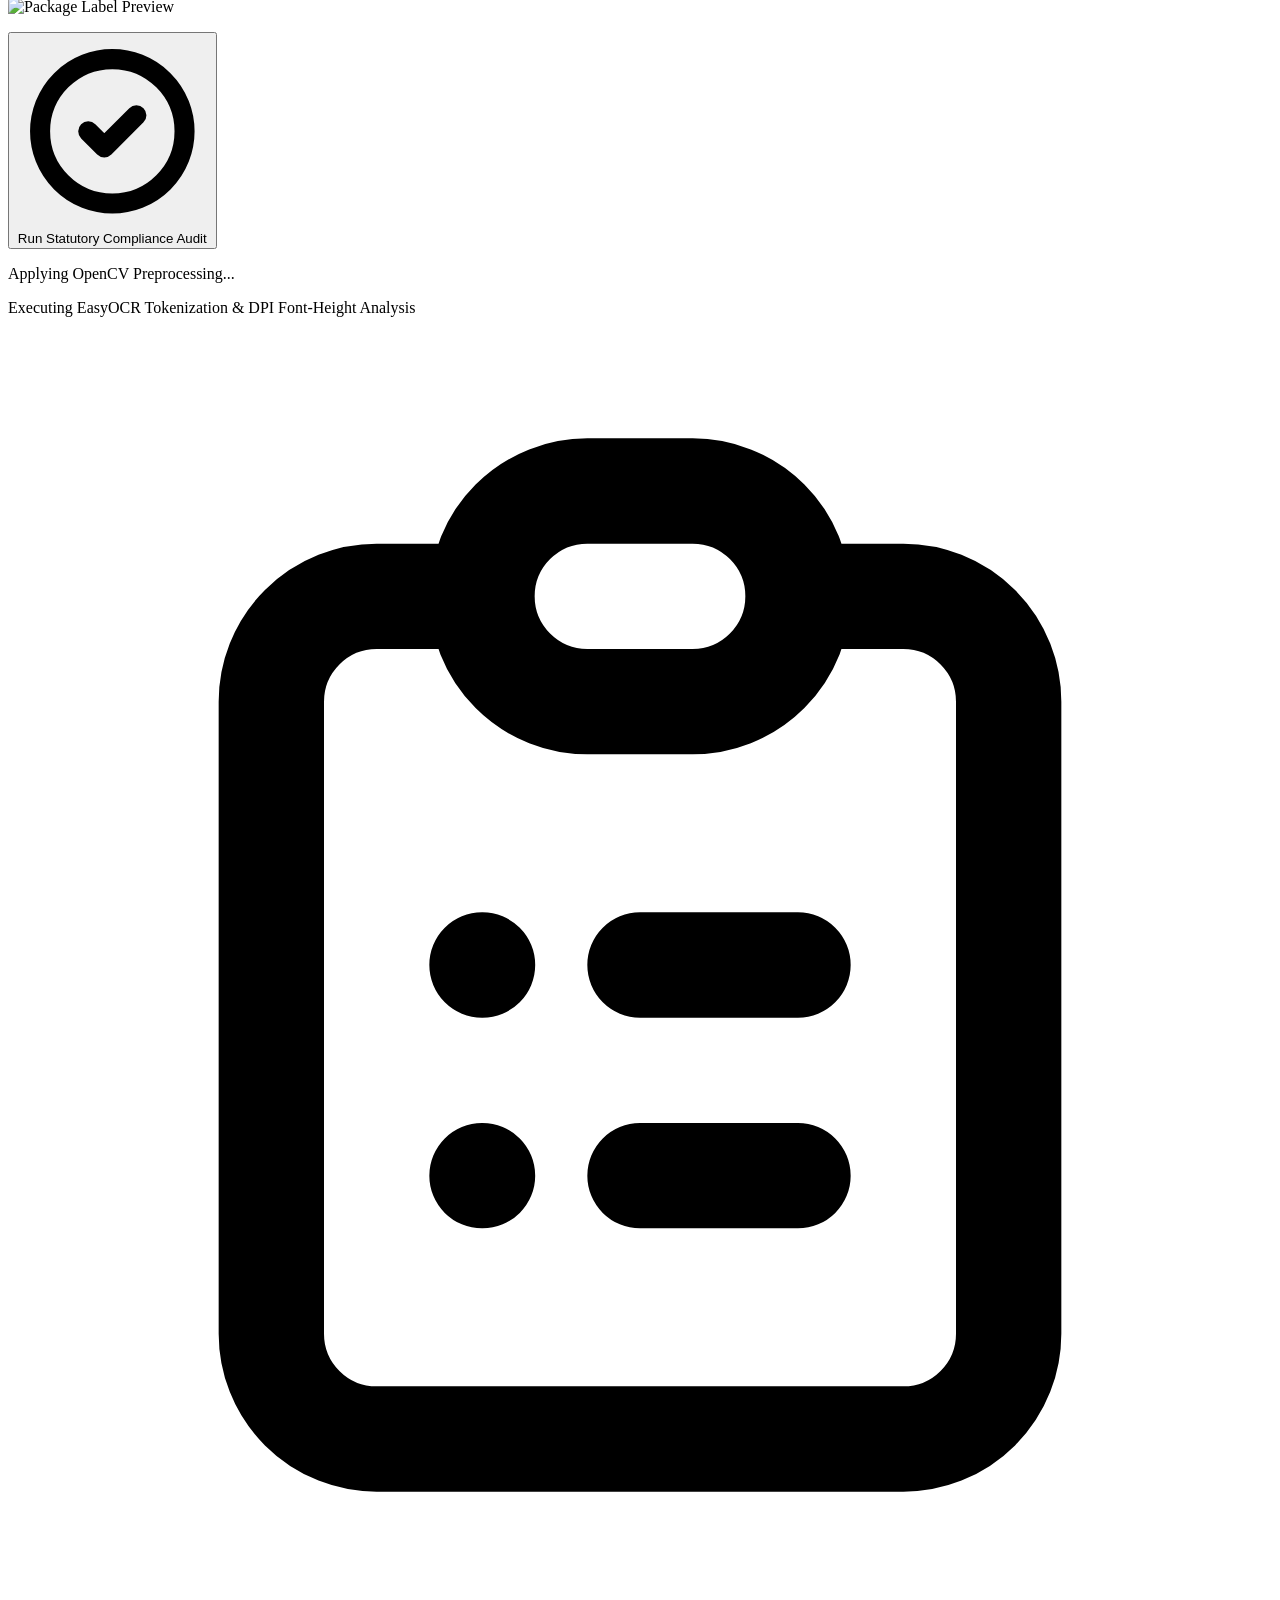
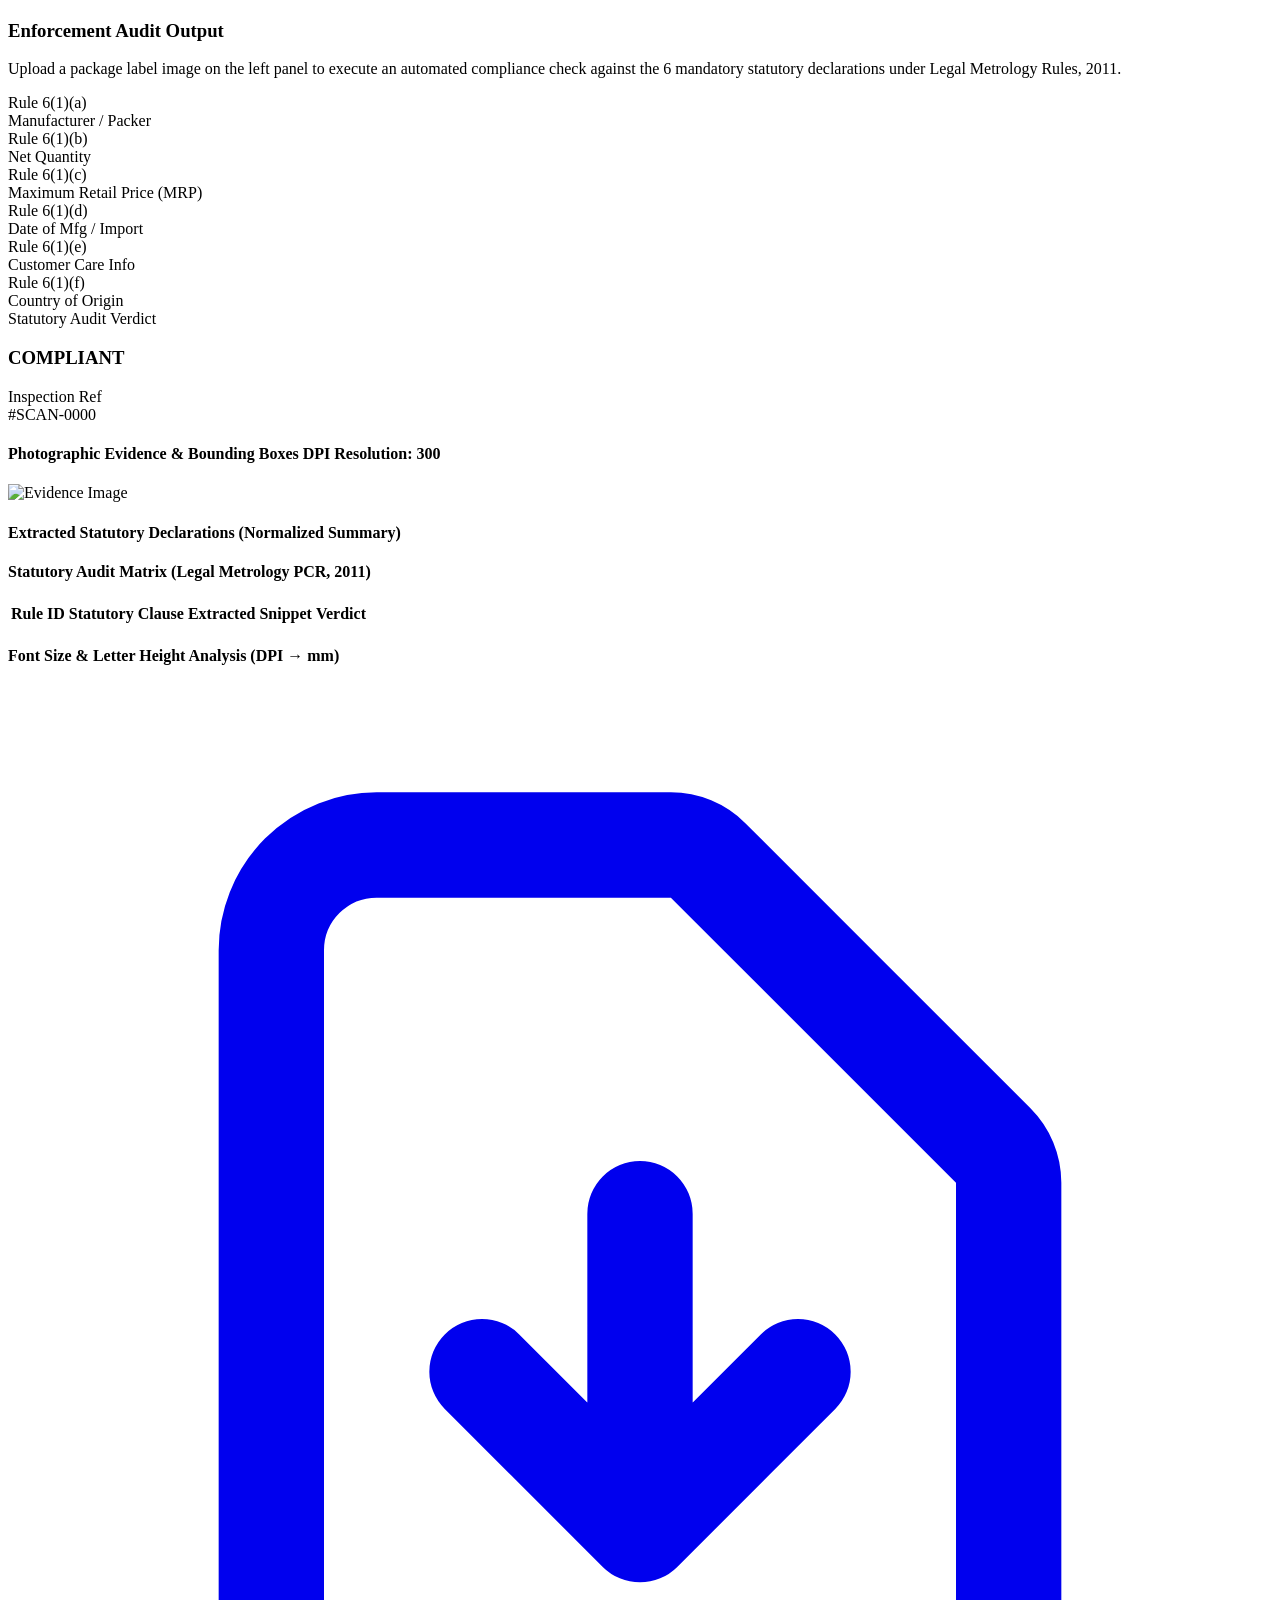
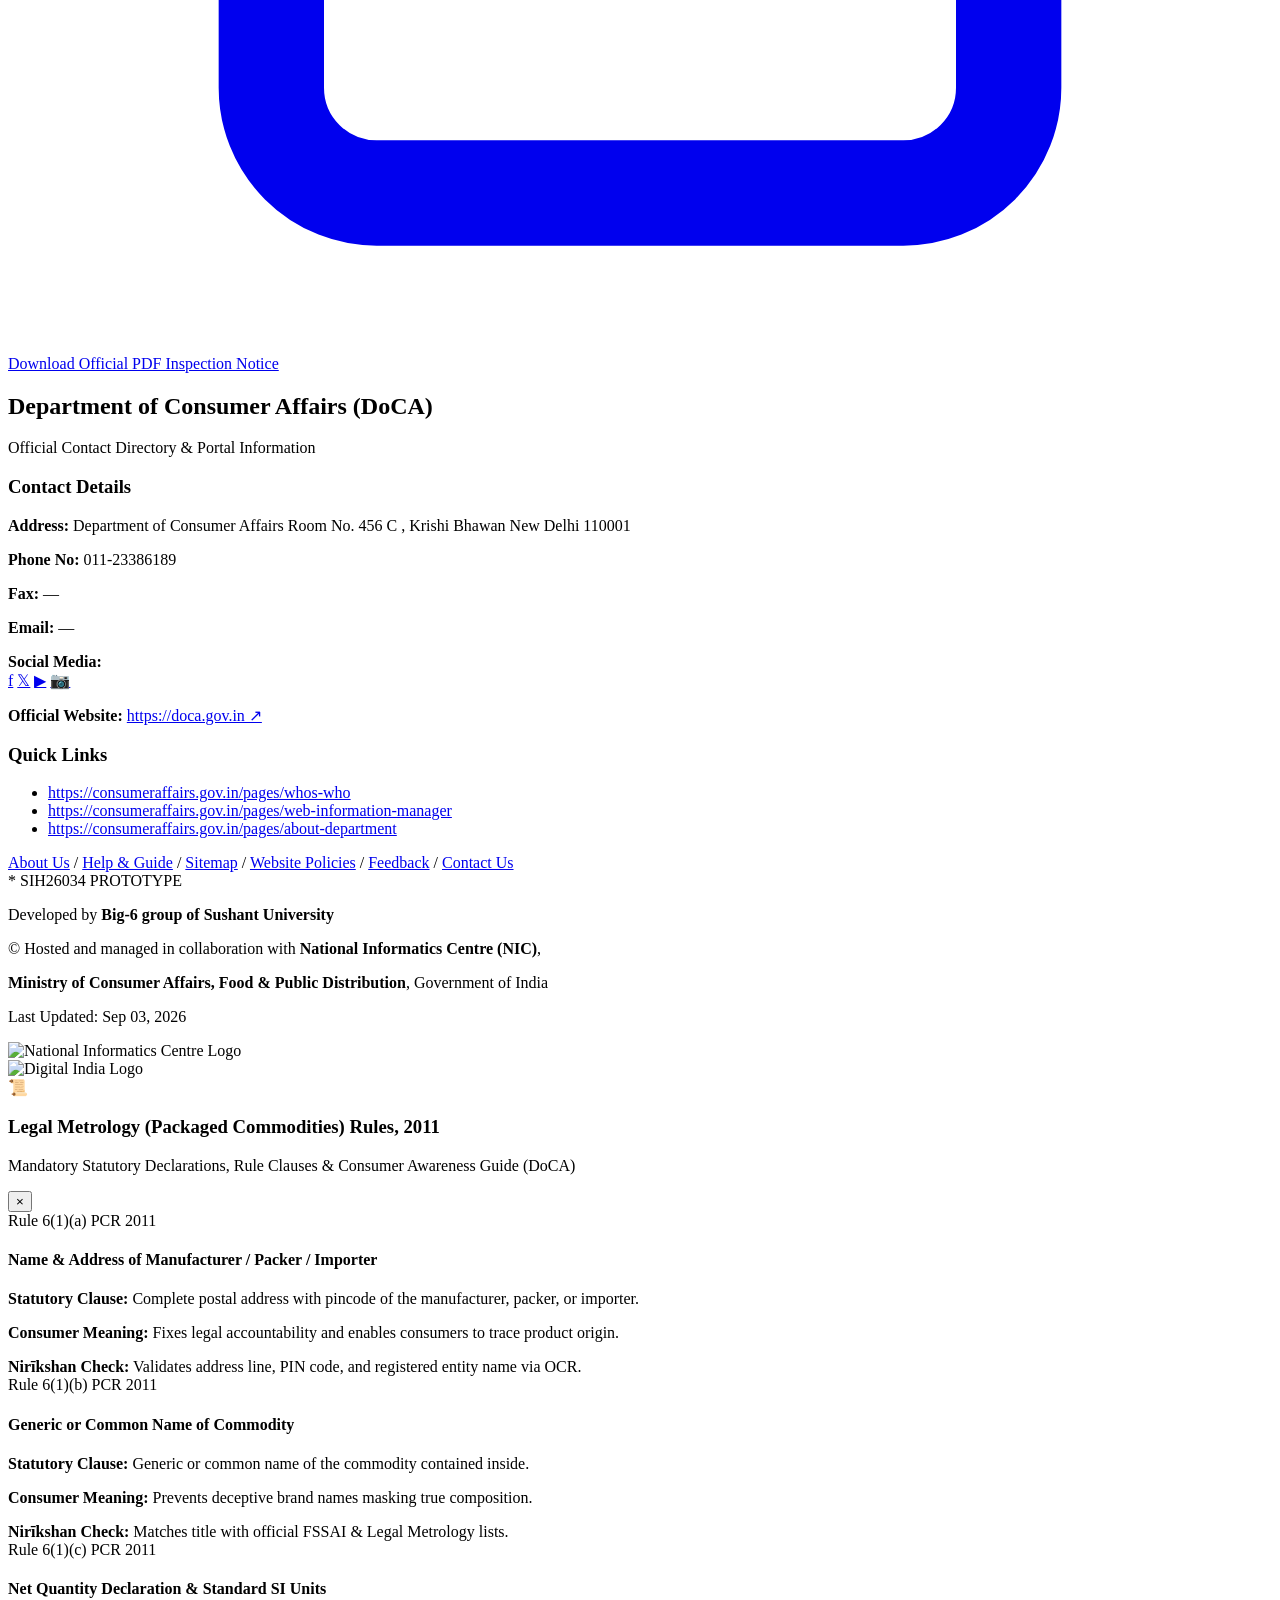
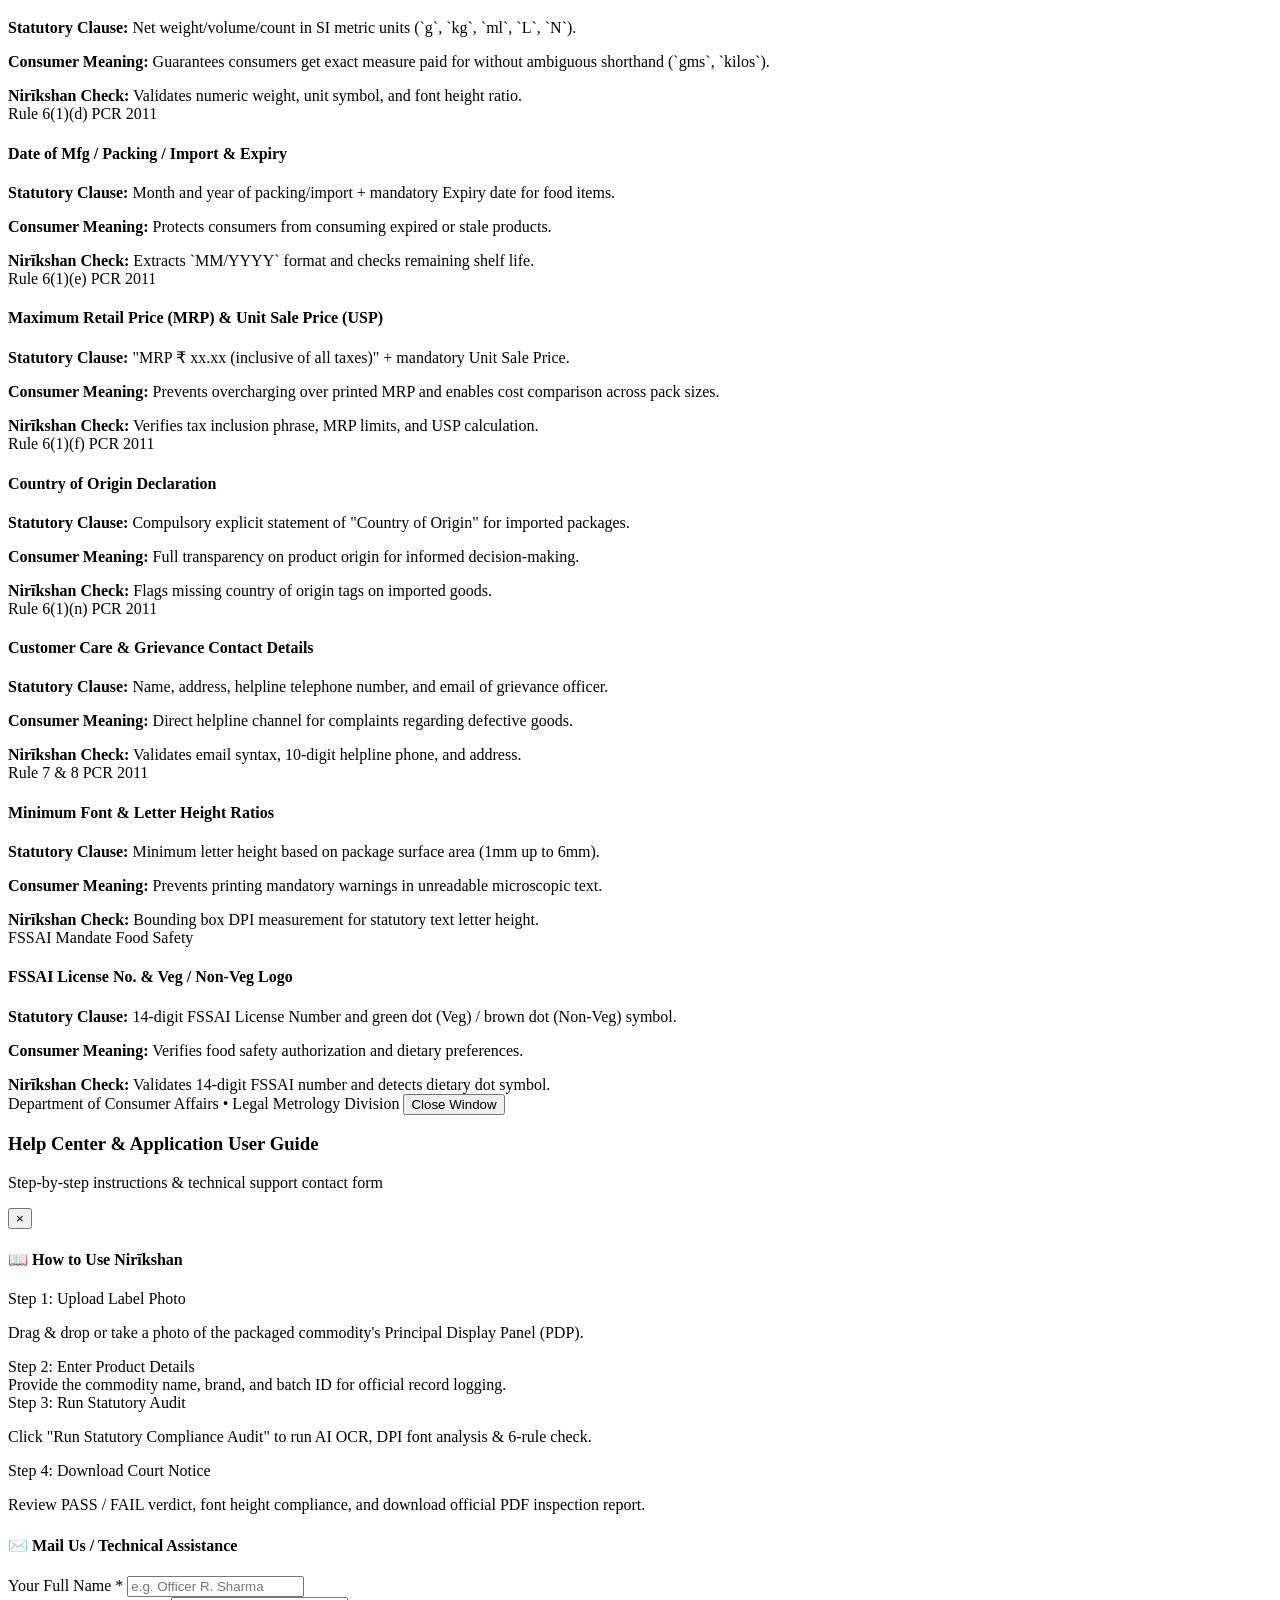
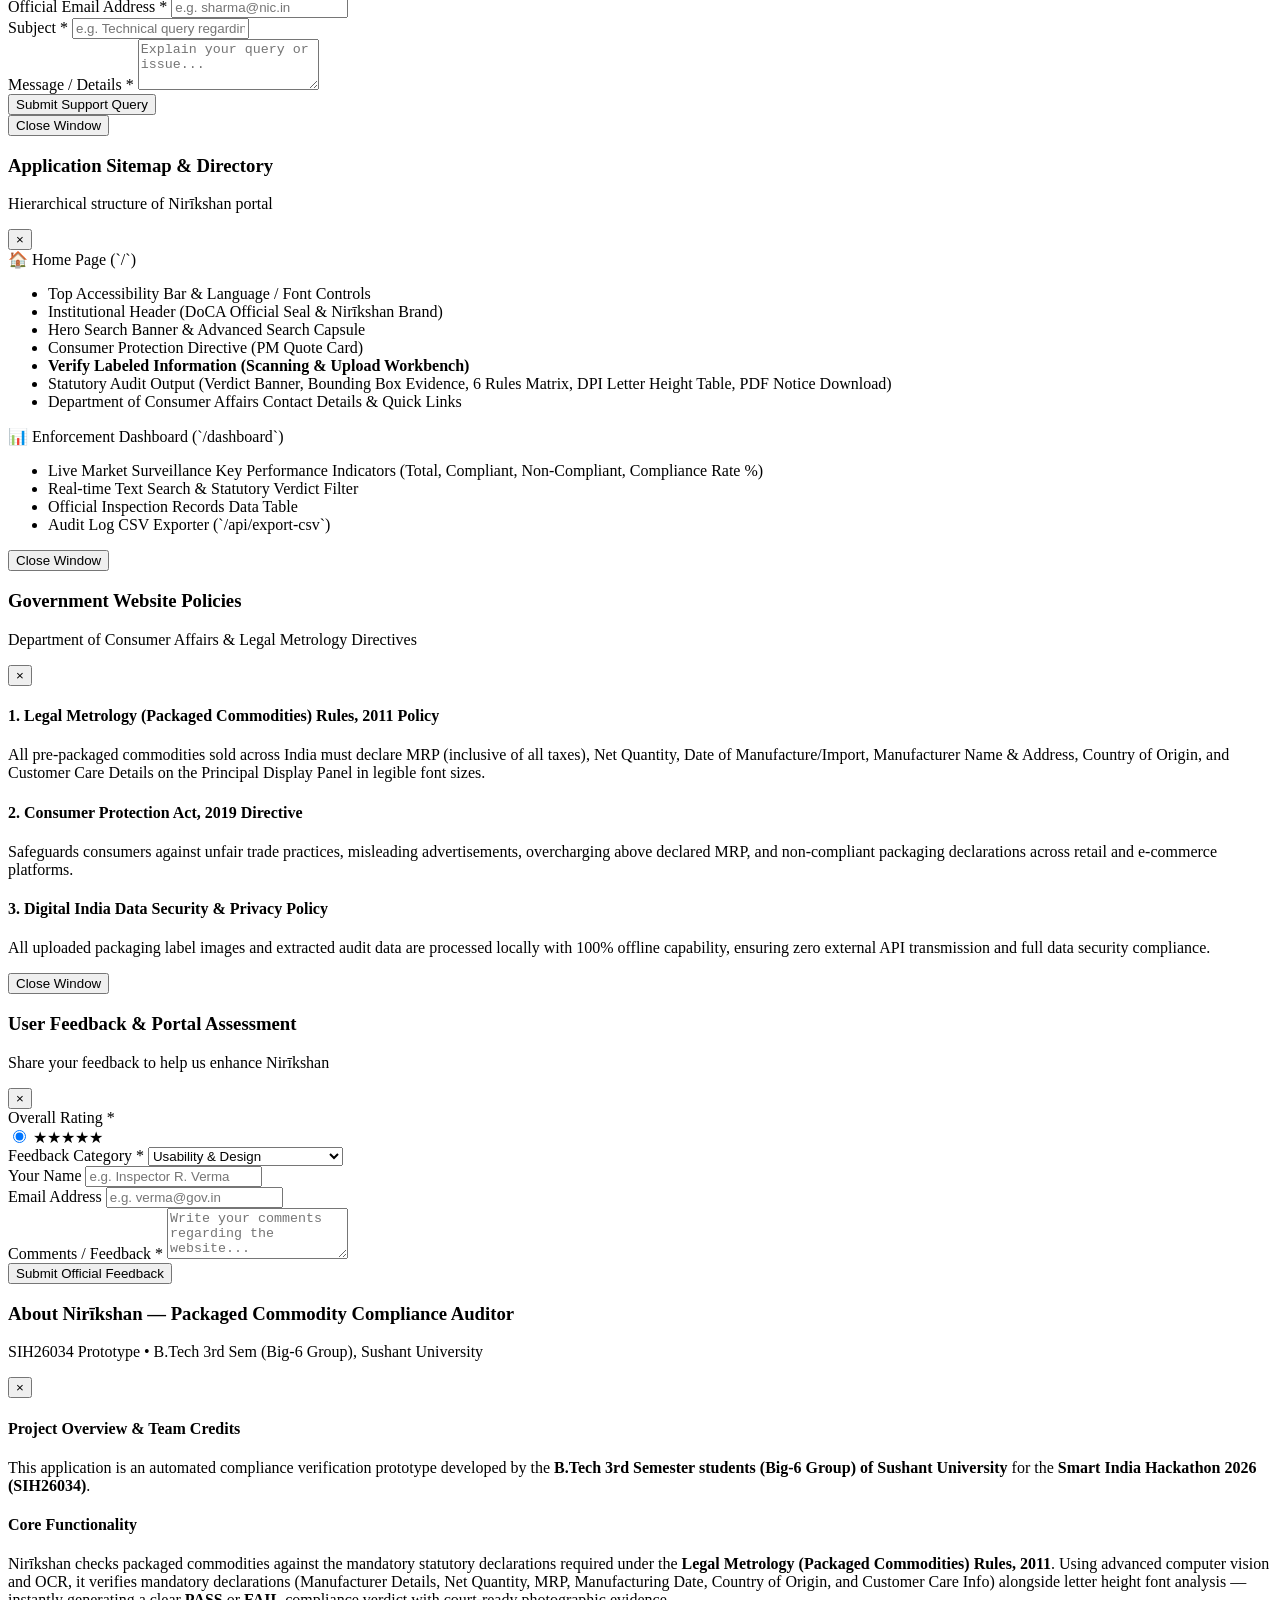
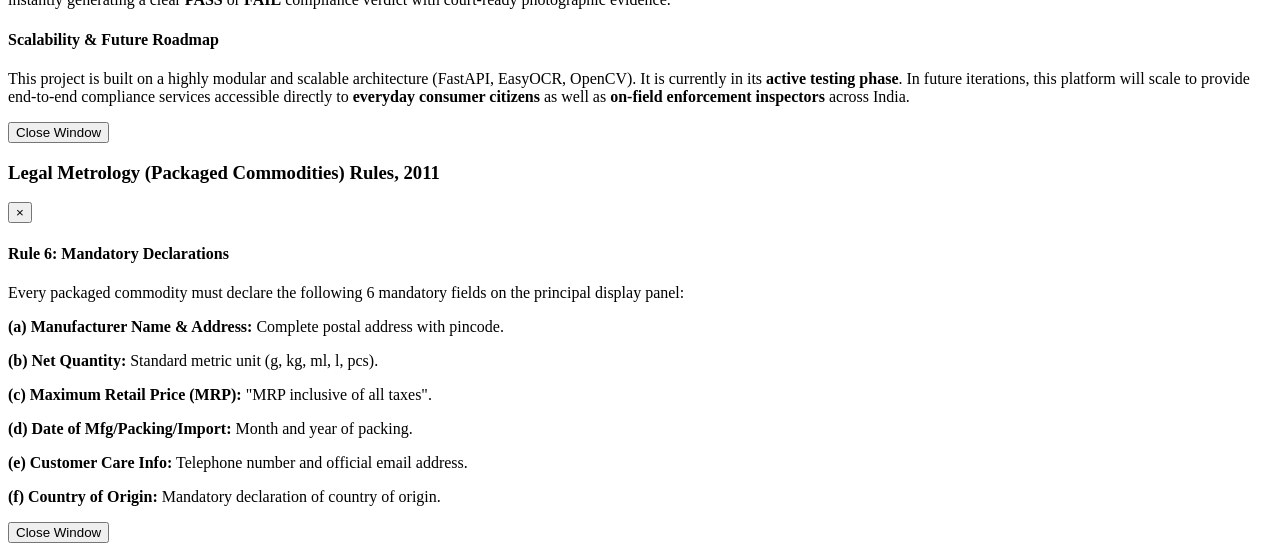
==== commit 00eb6940: "feat: add 5-image hero background slideshow with 5s interval and fix audit matrix table pass/fail bo" ====
--- a/web/templates/index.html
+++ b/web/templates/index.html
@@ -8,7 +8,7 @@
     <link rel="icon" type="image/png" href="/assets/Logo.png">
     <!-- Tailwind CSS via CDN -->
     <script src="https://cdn.tailwindcss.com"></script>
-    <link rel="stylesheet" href="/static/css/styles.css">
+    <link rel="stylesheet" href="/static/css/styles.css?v=3">
 </head>
 <body class="font-sans antialiased bg-white text-[#1E293B] overflow-x-hidden max-w-full">
 
@@ -106,10 +106,23 @@
     </div>
 
     <!-- ==========================================================================
-         3. HERO BANNER SECTION (Uses banner-inner.jpg background)
+         3. HERO BANNER SECTION (Sliding Background Images with 5s Interval)
          ========================================================================== -->
     <section class="hero-banner-igod border-b border-gray-300">
-        <div class="w-full max-w-4xl mx-auto text-center space-y-4 px-2">
+        <!-- Animated Background Slider Track -->
+        <div class="hero-bg-slider-container">
+            <div class="hero-bg-track" id="heroBgTrack">
+                <div class="hero-bg-slide" style="background-image: url('/assets/an-upclose-shot-of-the-apps-barcode-scanner-allowing-users-to-quickly-and-accurately-log-their-food-intake-by-simply-scanning-the-barcode-of-any-packaged-item-photo.jpg');"></div>
+                <div class="hero-bg-slide" style="background-image: url('/assets/Gemini_Generated_Image_8aanxi8aanxi8aan.png');"></div>
+                <div class="hero-bg-slide" style="background-image: url('/assets/Gemini_Generated_Image_bc1y3vbc1y3vbc1y.png');"></div>
+                <div class="hero-bg-slide" style="background-image: url('/assets/nirikshan.png');"></div>
+                <div class="hero-bg-slide" style="background-image: url('/assets/person-reading-nutritional-label-on-snack-package-in-grocery-store-free-photo.jpg');"></div>
+            </div>
+            <!-- Dark Overlay Gradient -->
+            <div class="hero-bg-overlay"></div>
+        </div>
+
+        <div class="relative z-10 w-full max-w-4xl mx-auto text-center space-y-4 px-2">
             
             <!-- Central Search Capsule -->
             <div class="hero-search-capsule mx-auto">
@@ -123,9 +136,18 @@
 
             <!-- Advanced Search Sublink -->
             <div class="text-right max-w-2xl mx-auto pr-2">
-                <a href="#scanner-workbench" class="text-xs sm:text-sm font-semibold text-[#006699] hover:underline flex items-center justify-end gap-1">
+                <a href="#scanner-workbench" class="text-xs sm:text-sm font-bold text-sky-200 hover:text-white hover:underline flex items-center justify-end gap-1 drop-shadow-md">
                     <span>ⓘ Advanced Search / Package Inspection</span>
                 </a>
+            </div>
+
+            <!-- Slide Indicators / Dots -->
+            <div class="flex items-center justify-center gap-2.5 pt-3" id="heroBgDots">
+                <button type="button" class="hero-slider-dot active" onclick="goToBgSlide(0)" title="Slide 1"></button>
+                <button type="button" class="hero-slider-dot" onclick="goToBgSlide(1)" title="Slide 2"></button>
+                <button type="button" class="hero-slider-dot" onclick="goToBgSlide(2)" title="Slide 3"></button>
+                <button type="button" class="hero-slider-dot" onclick="goToBgSlide(3)" title="Slide 4"></button>
+                <button type="button" class="hero-slider-dot" onclick="goToBgSlide(4)" title="Slide 5"></button>
             </div>
 
         </div>
@@ -382,10 +404,10 @@
                                     <table class="gov-table">
                                         <thead>
                                             <tr>
-                                                <th>Rule ID</th>
-                                                <th>Statutory Clause</th>
-                                                <th>Extracted Snippet</th>
-                                                <th>Verdict</th>
+                                                <th class="w-20 text-center" style="vertical-align: middle;">Rule ID</th>
+                                                <th style="vertical-align: middle;">Statutory Clause</th>
+                                                <th style="vertical-align: middle;">Extracted Snippet</th>
+                                                <th class="w-28 text-center" style="vertical-align: middle;">Verdict</th>
                                             </tr>
                                         </thead>
                                         <tbody id="rules-matrix-tbody">
@@ -1003,7 +1025,7 @@
     <div id="toast-container" class="fixed bottom-4 right-4 z-50 space-y-2"></div>
 
     <!-- Scanner JavaScript -->
-    <script src="/static/js/scanner.js"></script>
+    <script src="/static/js/scanner.js?v=3"></script>
 
     <script>
         function toggleTheme() {
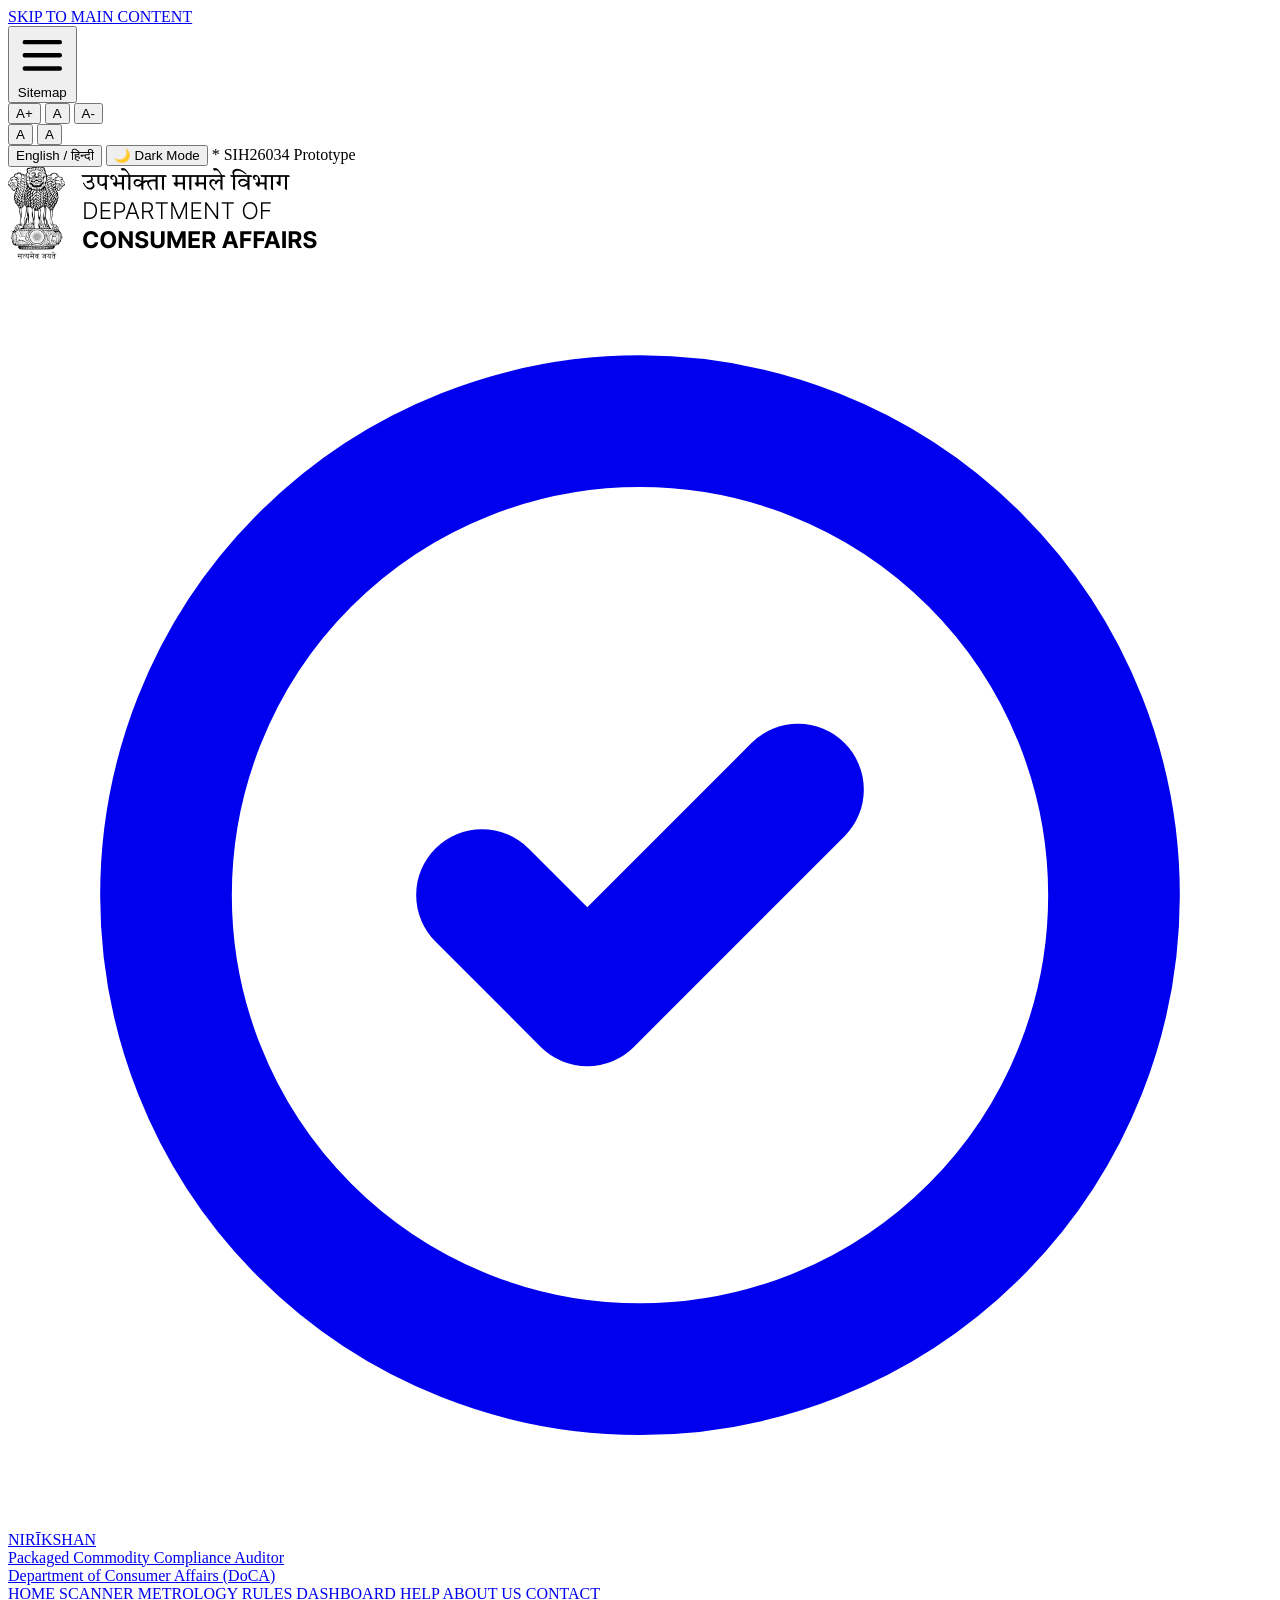
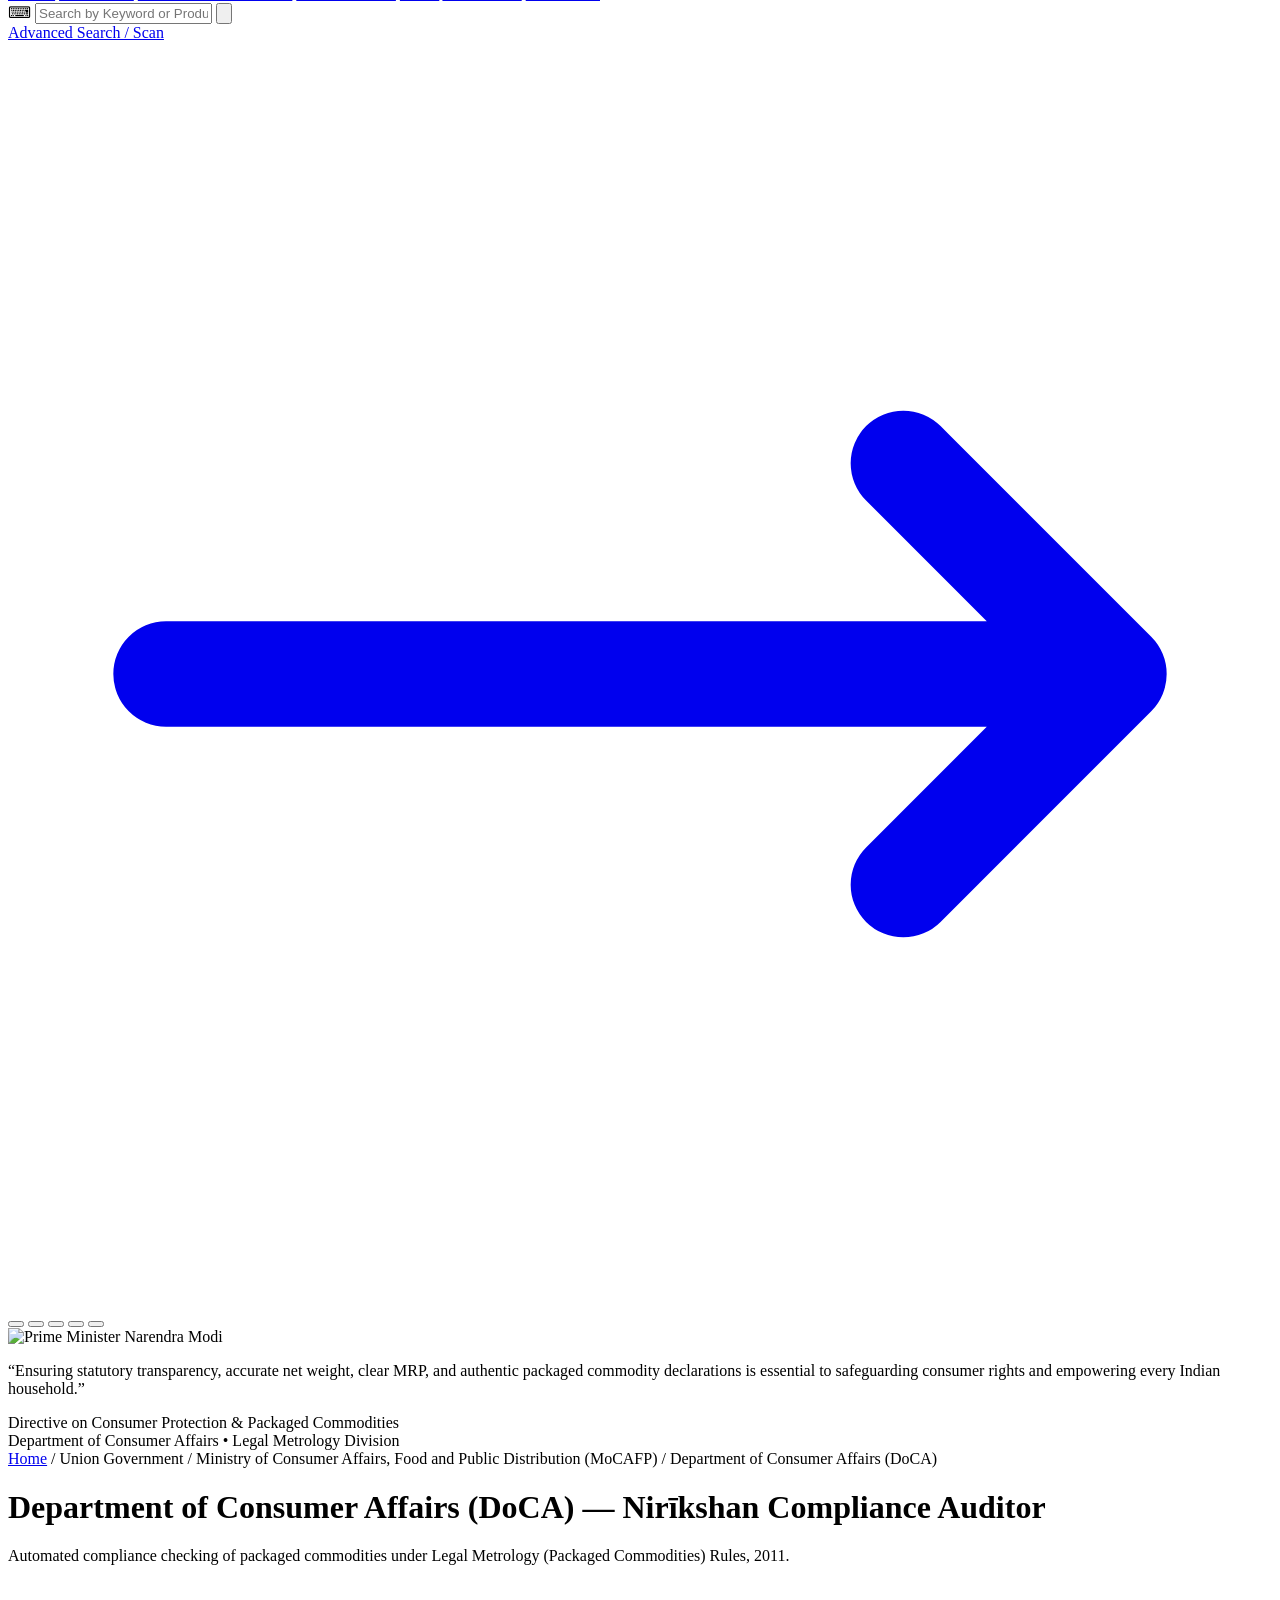
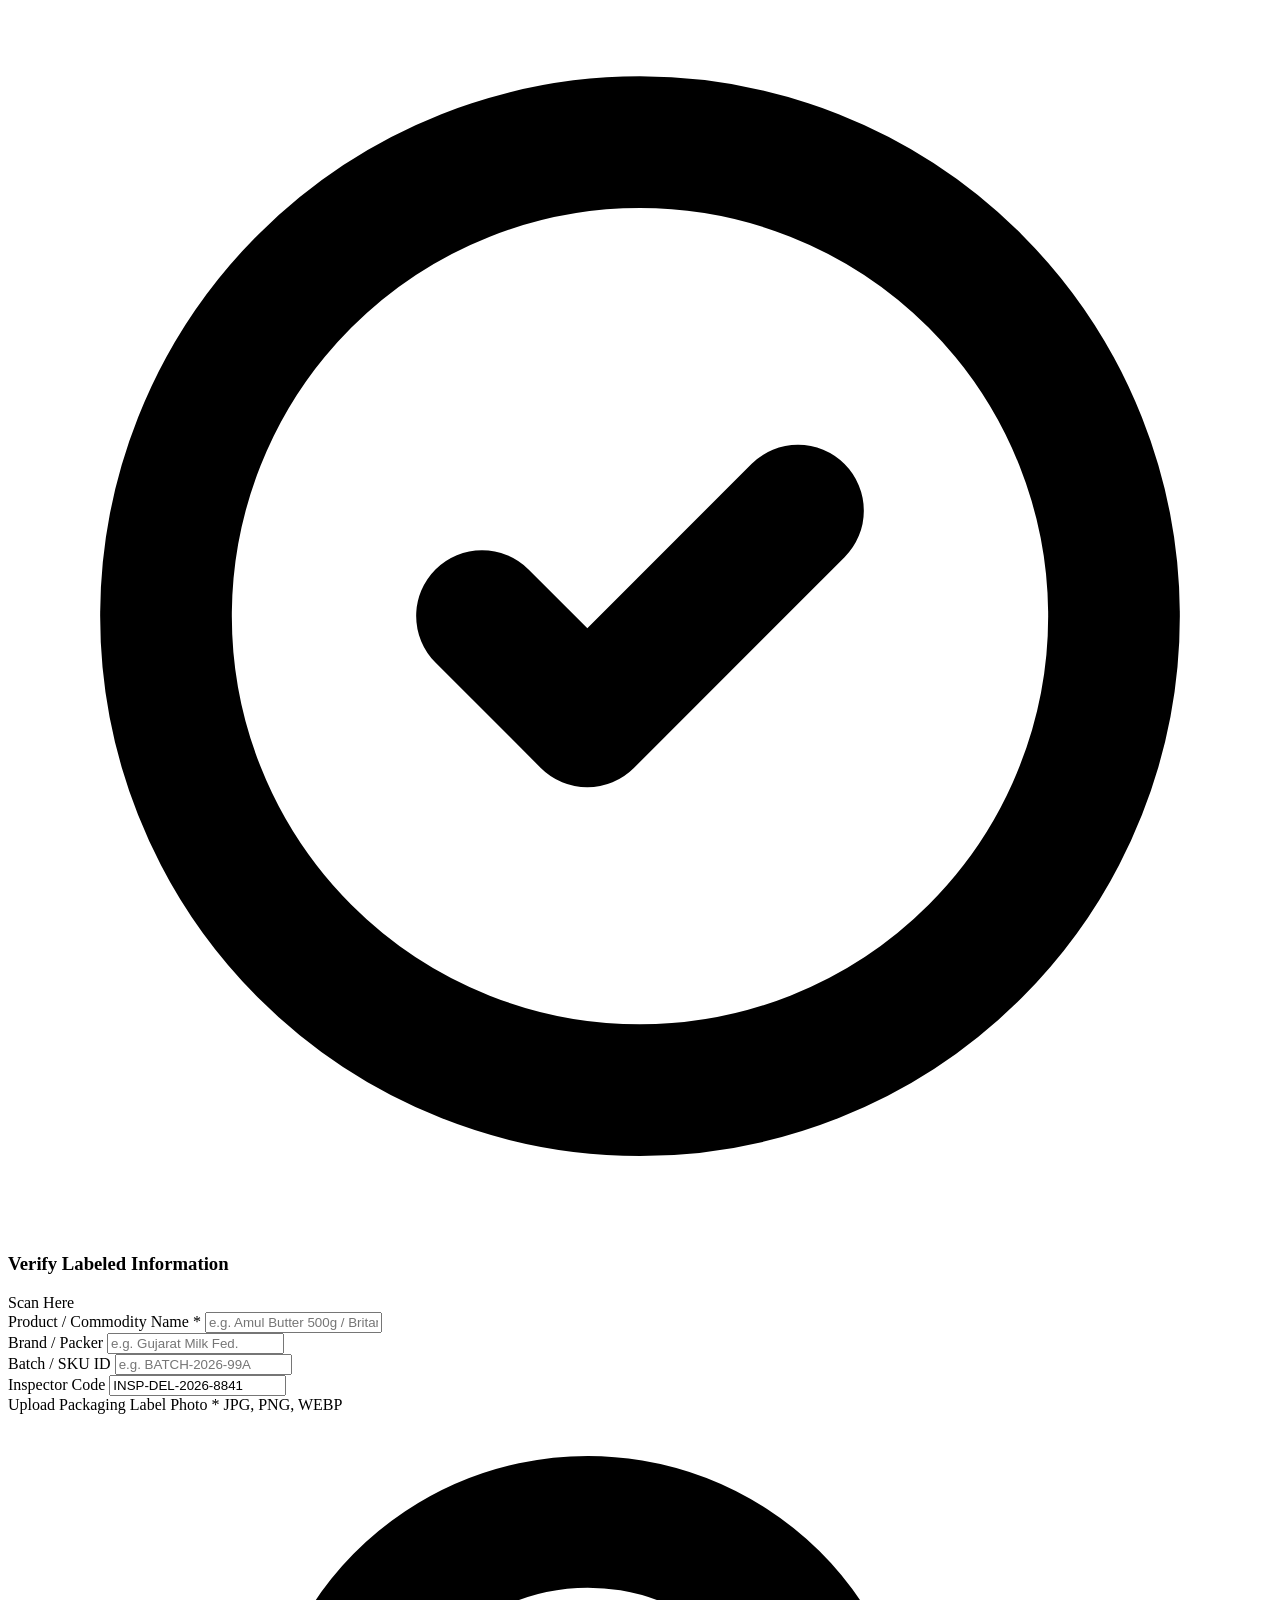
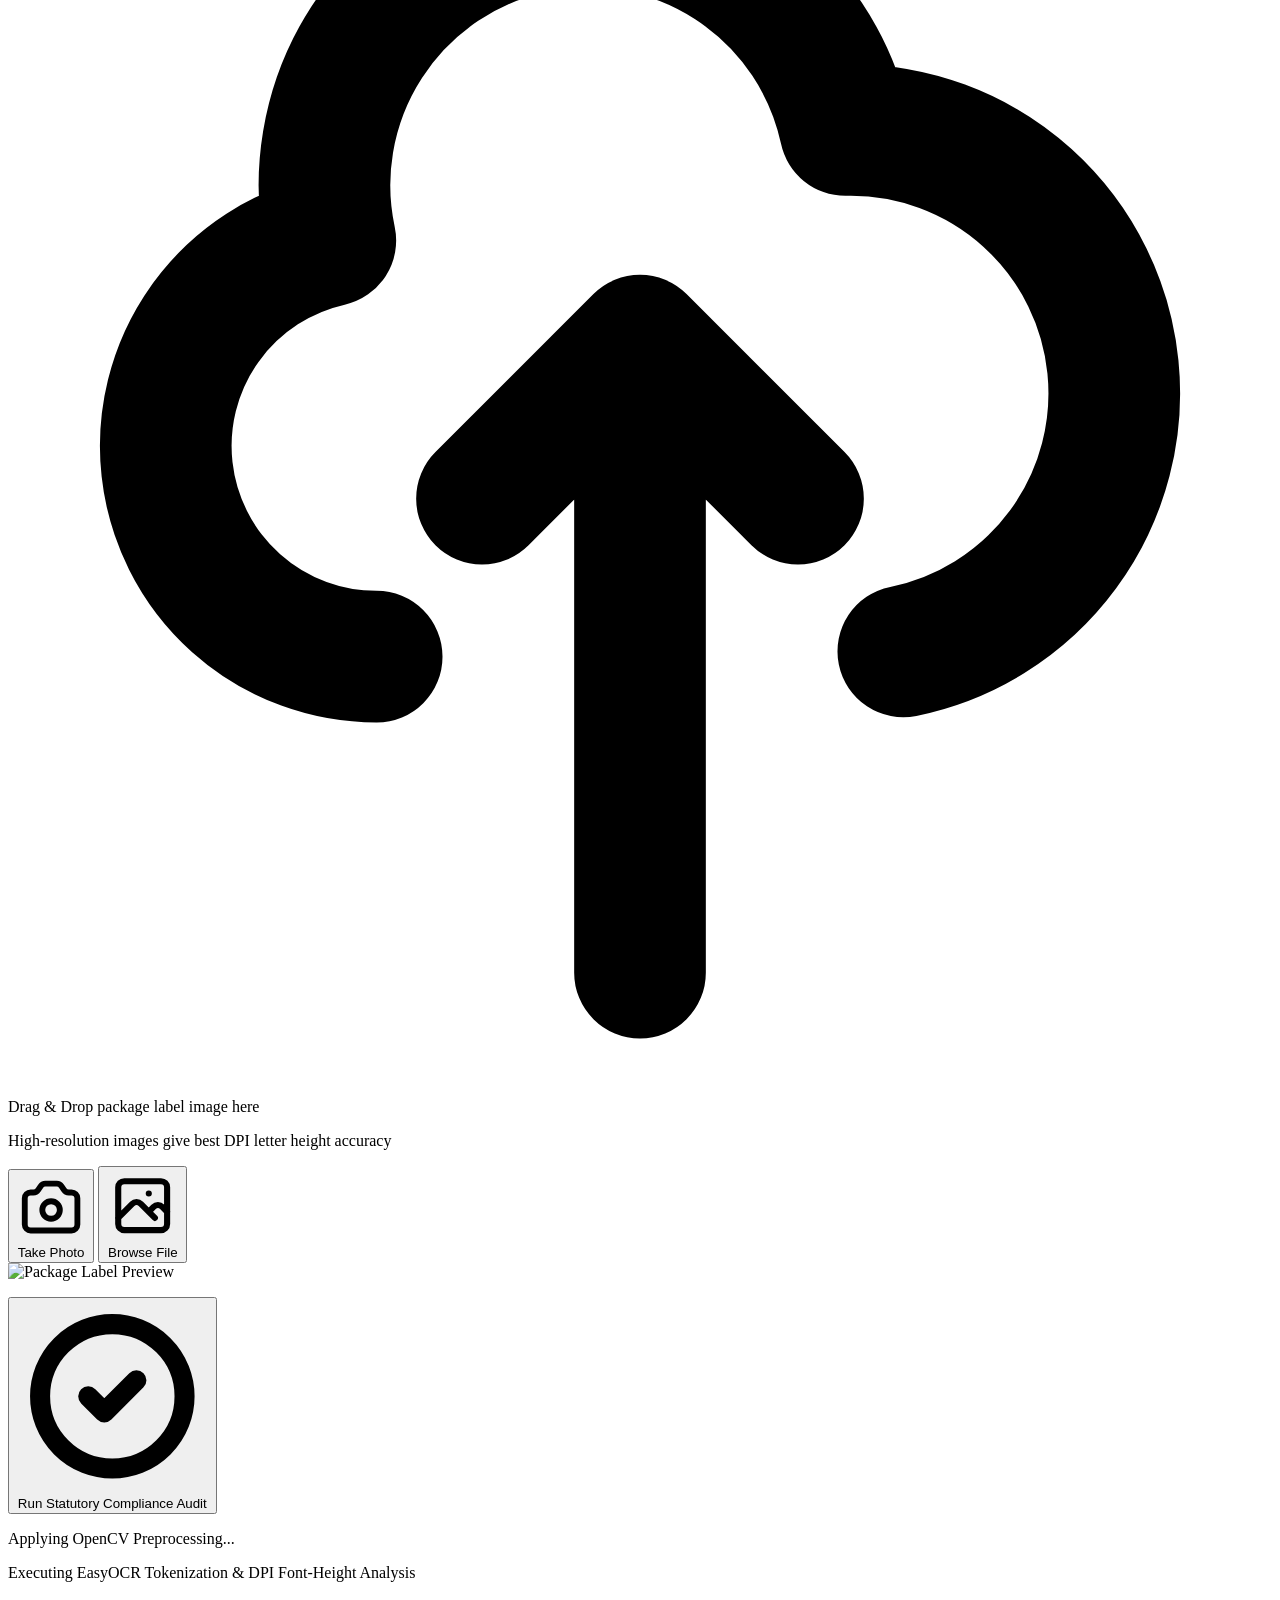
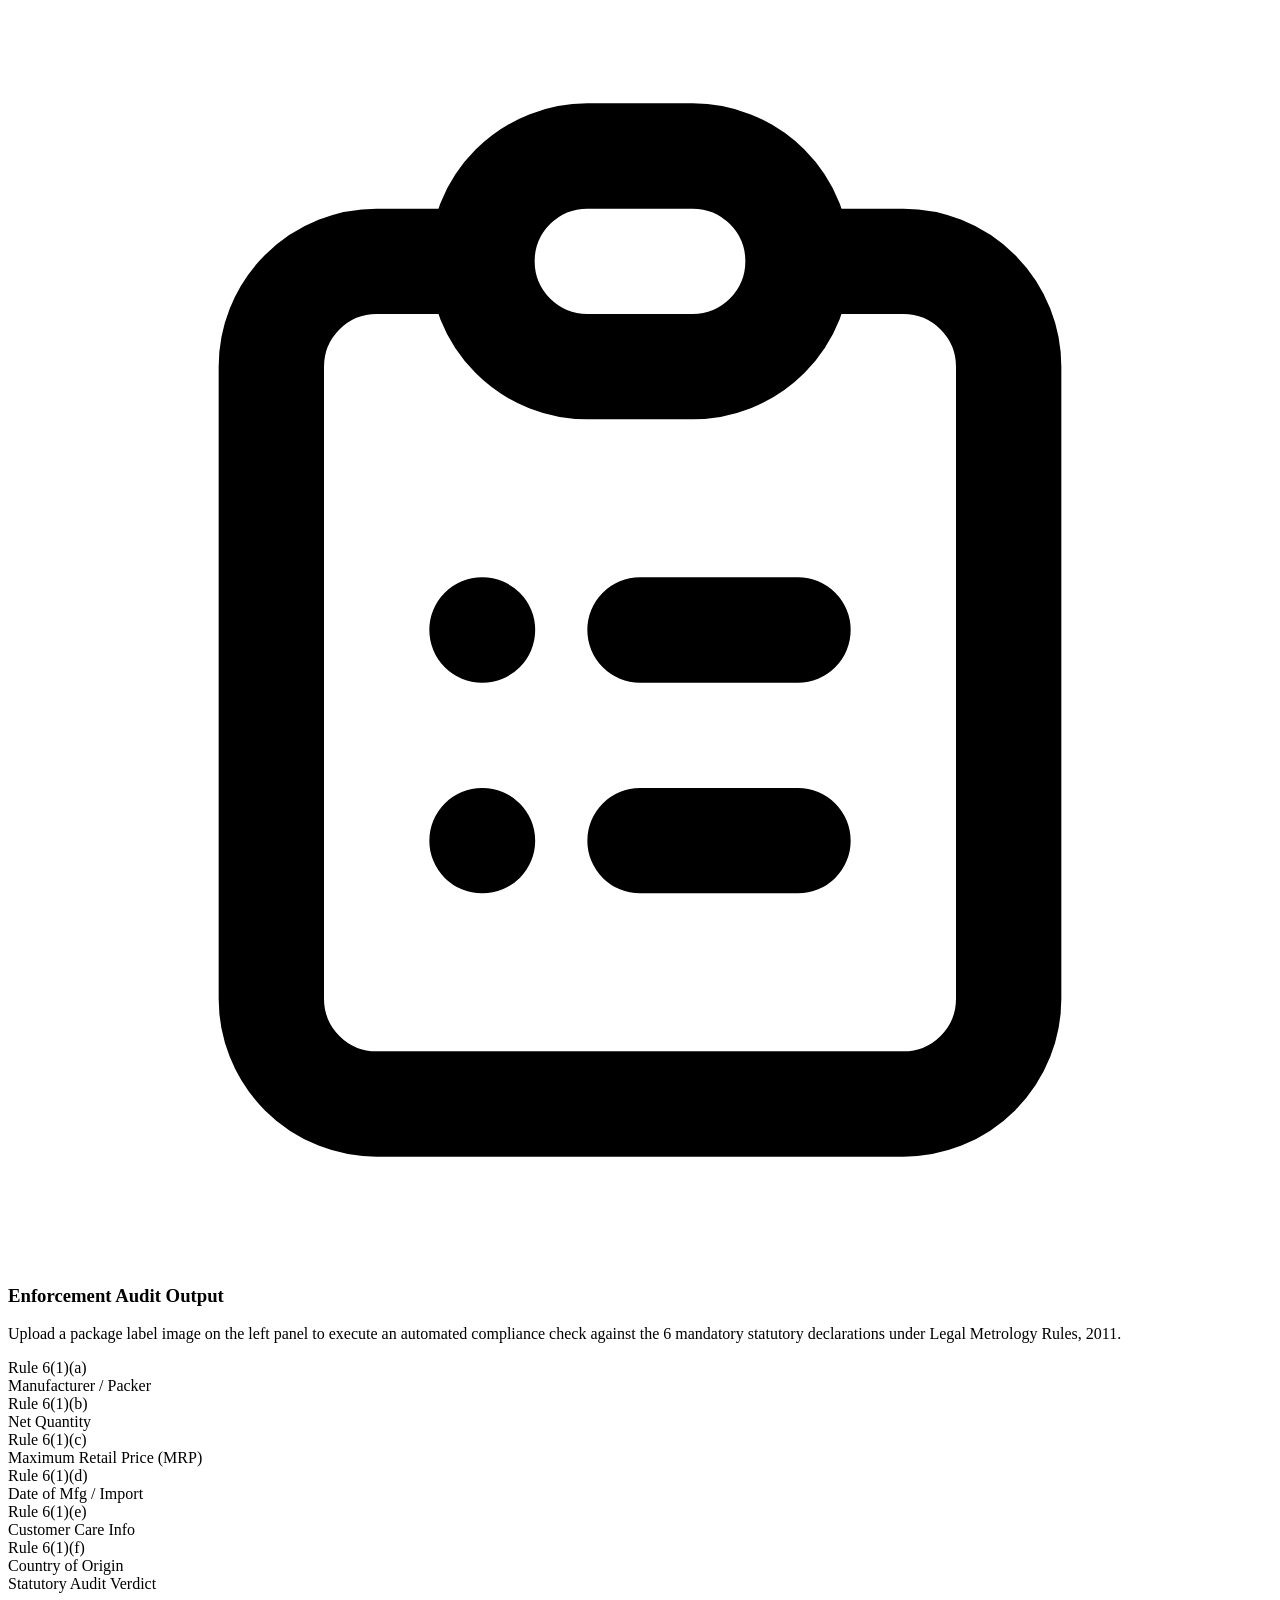
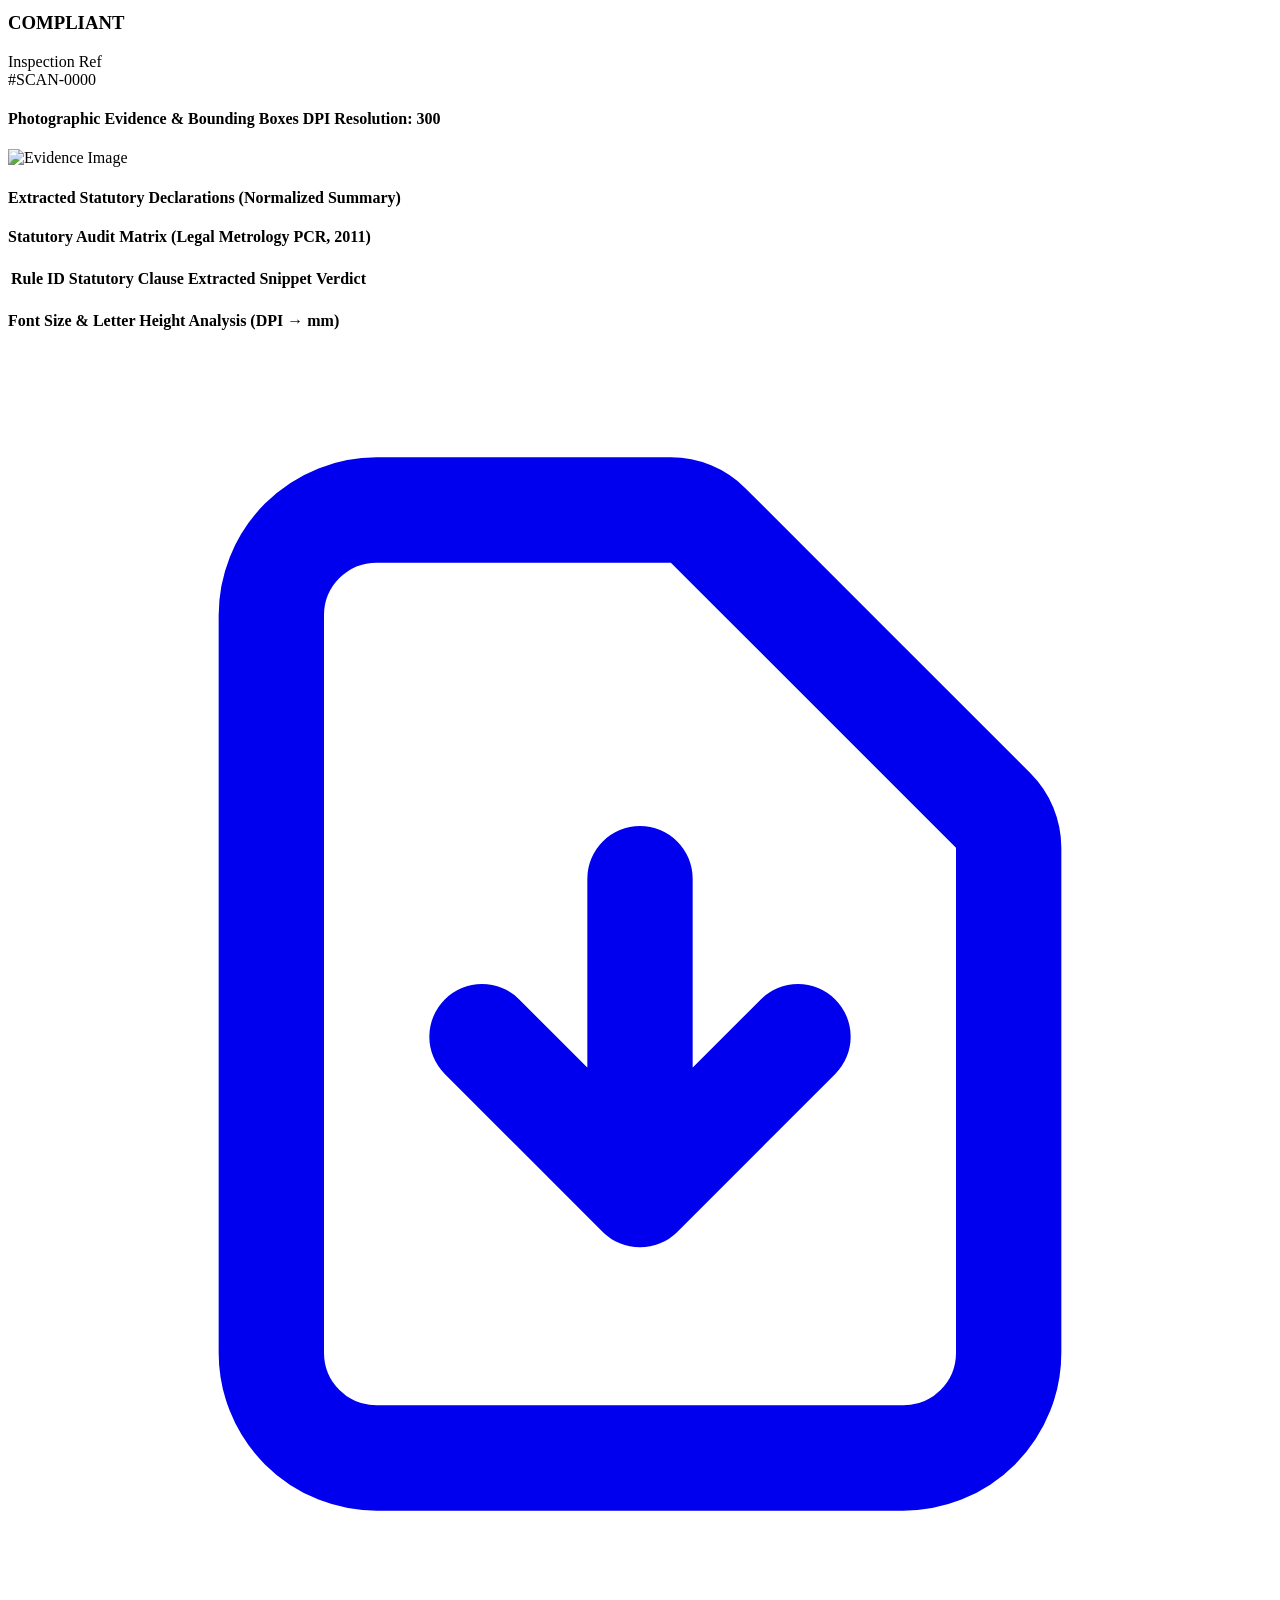
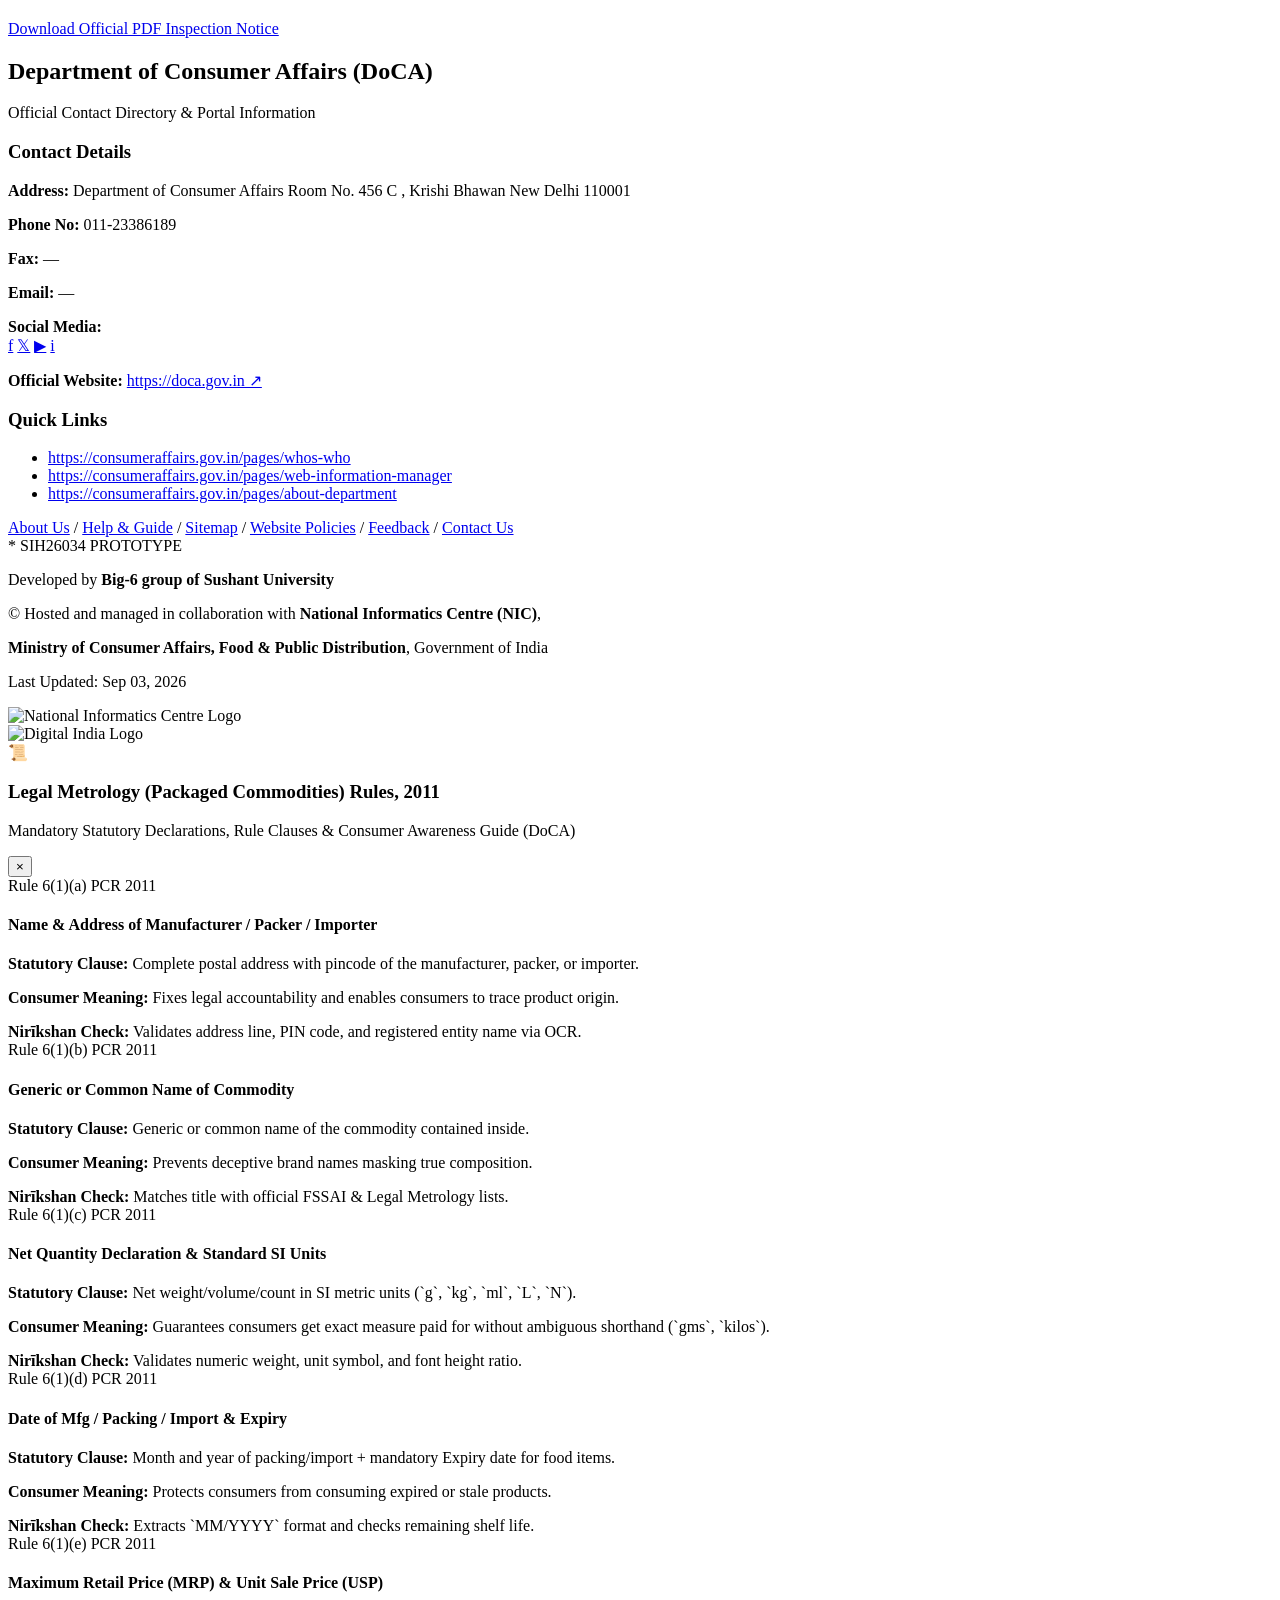
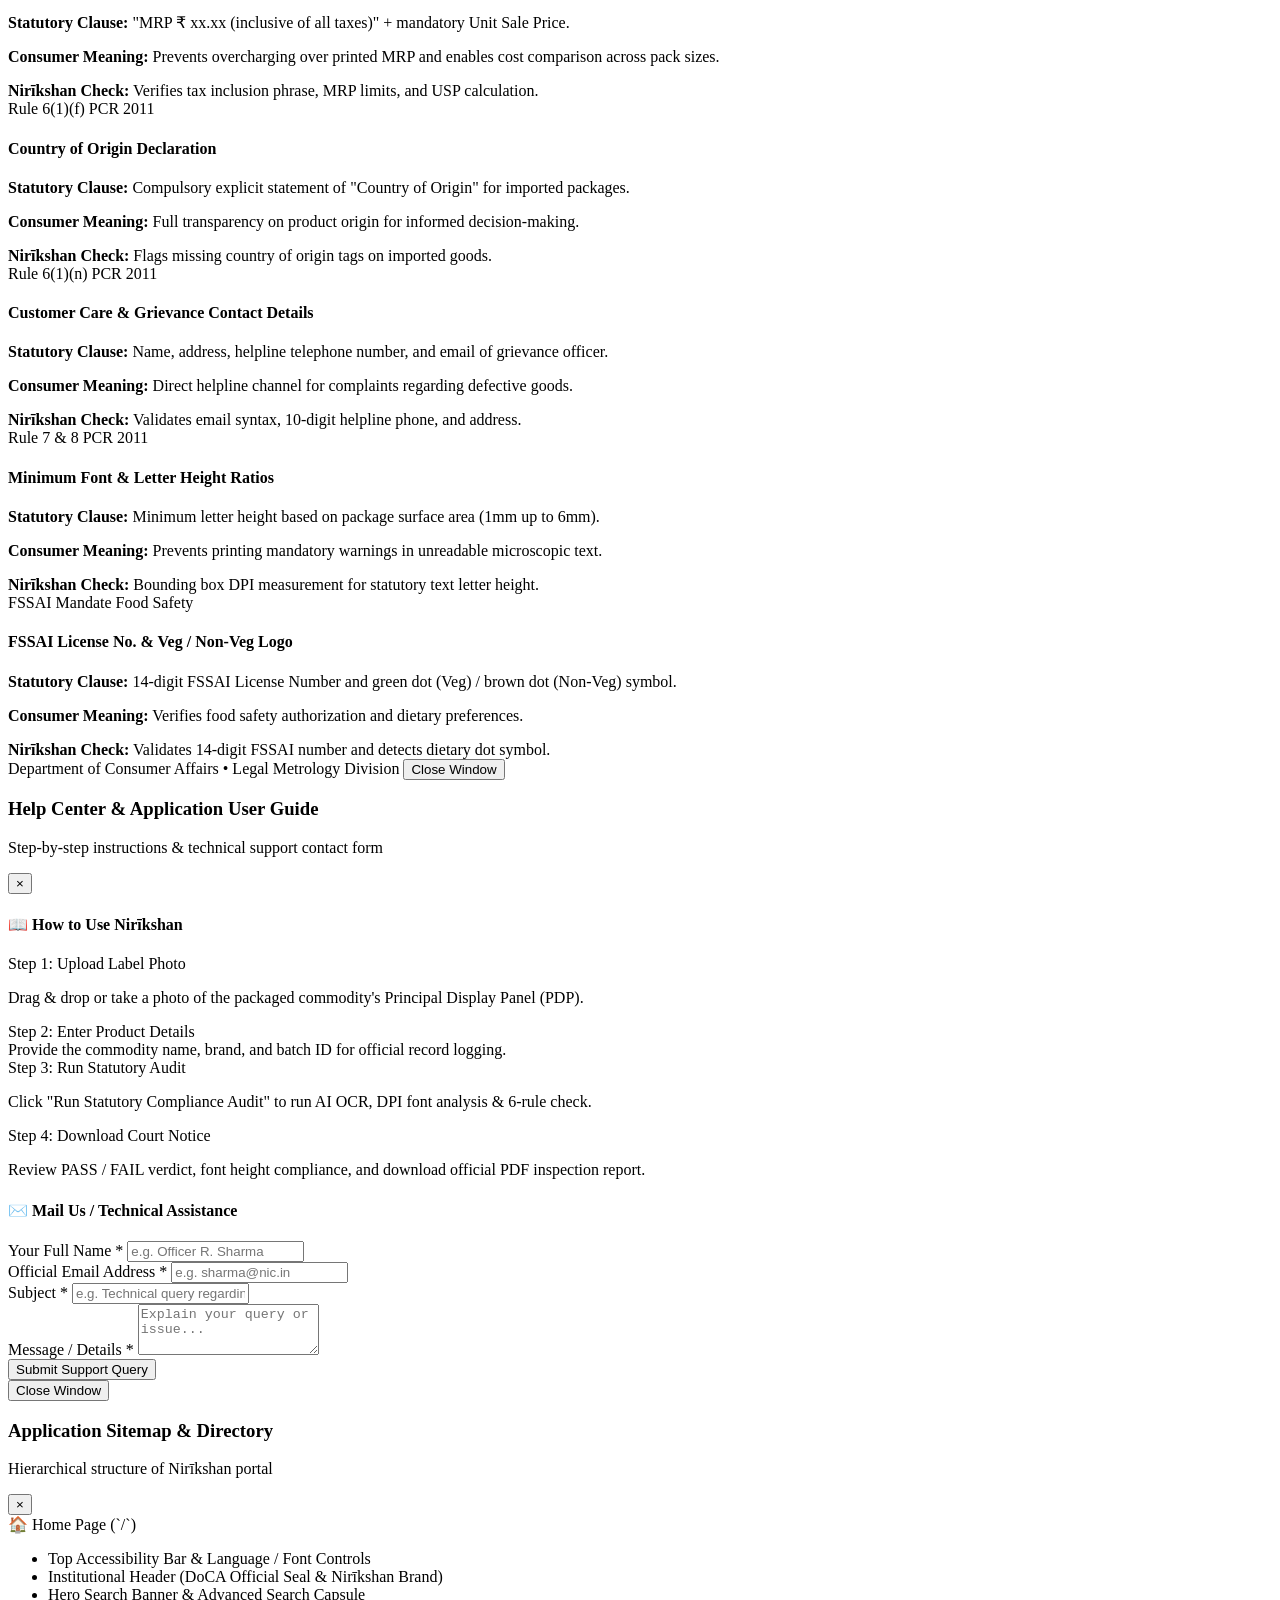
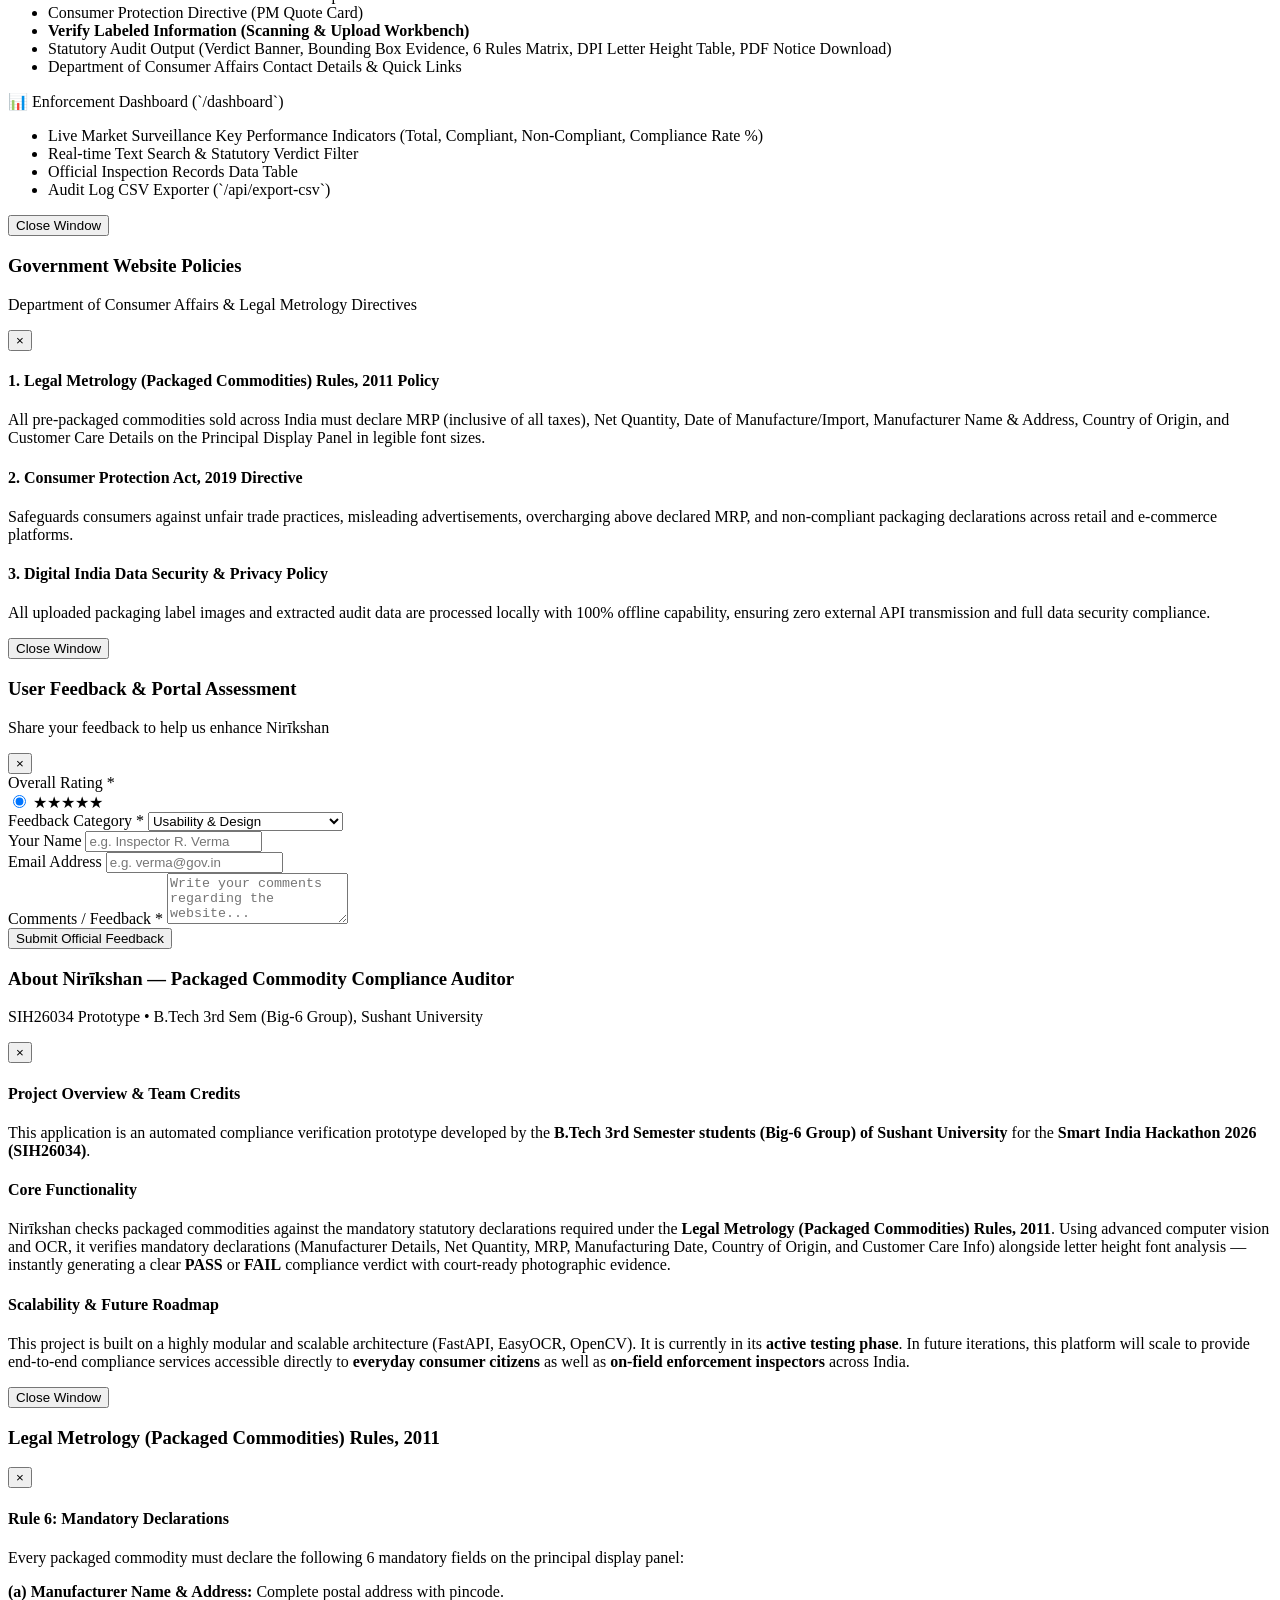
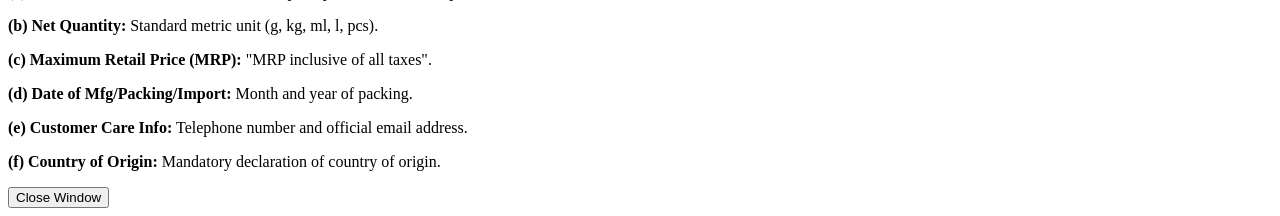
==== commit 9c014c21: "style: update header watermark badge labels and social links in index.html" ====
--- a/web/templates/index.html
+++ b/web/templates/index.html
@@ -47,7 +47,7 @@
                     <span id="theme-text">Dark Mode</span>
                 </button>
                 <!-- Top Right Faded Watermark with Asterisk -->
-                <span class="sih-watermark-topright border-l border-gray-700 pl-2.5" title="SIH26034 Official Prototype">* SIH26034</span>
+                <span class="sih-watermark-topright border-l border-gray-700 pl-2.5" title="SIH26034 Official Prototype">* SIH26034 Prototype</span>
             </div>
         </div>
     </header>
@@ -77,7 +77,7 @@
                             </div>
 
                             <span class="nirikshan-shimmer-text text-2xl sm:text-3xl font-black tracking-wider leading-none">NIRĪKSHAN</span>
-                            <span class="text-[10px] font-mono text-gray-500 font-bold bg-gray-100 px-1.5 py-0.5 rounded border border-gray-300">* SIH26034</span>
+                            
                         </div>
                         <div class="text-xs sm:text-sm font-bold text-gray-800 leading-tight mt-0.5 truncate">
                             Packaged Commodity Compliance Auditor
@@ -137,7 +137,8 @@
             <!-- Advanced Search Sublink -->
             <div class="text-right max-w-2xl mx-auto pr-2">
                 <a href="#scanner-workbench" class="text-xs sm:text-sm font-bold text-sky-200 hover:text-white hover:underline flex items-center justify-end gap-1 drop-shadow-md">
-                    <span>ⓘ Advanced Search / Package Inspection</span>
+                    <span>Advanced Search / Scan</span>
+                    <svg class="w-3.5 h-3.5" fill="none" stroke="currentColor" viewBox="0 0 24 24"><path stroke-linecap="round" stroke-linejoin="round" stroke-width="2" d="M17 8l4 4m0 0l-4 4m4-4H3"/></svg>
                 </a>
             </div>
 
@@ -215,7 +216,7 @@
                                 <svg class="w-5 h-5 text-yellow-300" fill="none" stroke="currentColor" viewBox="0 0 24 24"><path stroke-linecap="round" stroke-linejoin="round" stroke-width="2.5" d="M9 12l2 2 4-4m6 2a9 9 0 11-18 0 9 9 0 0118 0z"/></svg>
                                 Verify Labeled Information
                             </h3>
-                            <span class="text-xs font-bold bg-yellow-400 text-black px-2.5 py-0.5 rounded shadow">MAIN FEATURE</span>
+                            <span class="text-xs font-bold bg-yellow-400 text-black px-2.5 py-0.5 rounded shadow">Scan Here</span>
                         </div>
 
                         <div class="p-4 sm:p-5 space-y-4">
@@ -476,7 +477,7 @@
                                 <a href="https://facebook.com" target="_blank" rel="noopener noreferrer" class="social-icon-btn social-fb" title="Facebook">f</a>
                                 <a href="https://x.com" target="_blank" rel="noopener noreferrer" class="social-icon-btn social-x" title="X (Twitter)">𝕏</a>
                                 <a href="https://youtube.com" target="_blank" rel="noopener noreferrer" class="social-icon-btn social-yt" title="YouTube">▶</a>
-                                <a href="https://instagram.com" target="_blank" rel="noopener noreferrer" class="social-icon-btn social-ig" title="Instagram">📷</a>
+                                <a href="https://instagram.com" target="_blank" rel="noopener noreferrer" class="social-icon-btn social-ig" title="Instagram">i</a>
                             </div>
                         </div>
 
